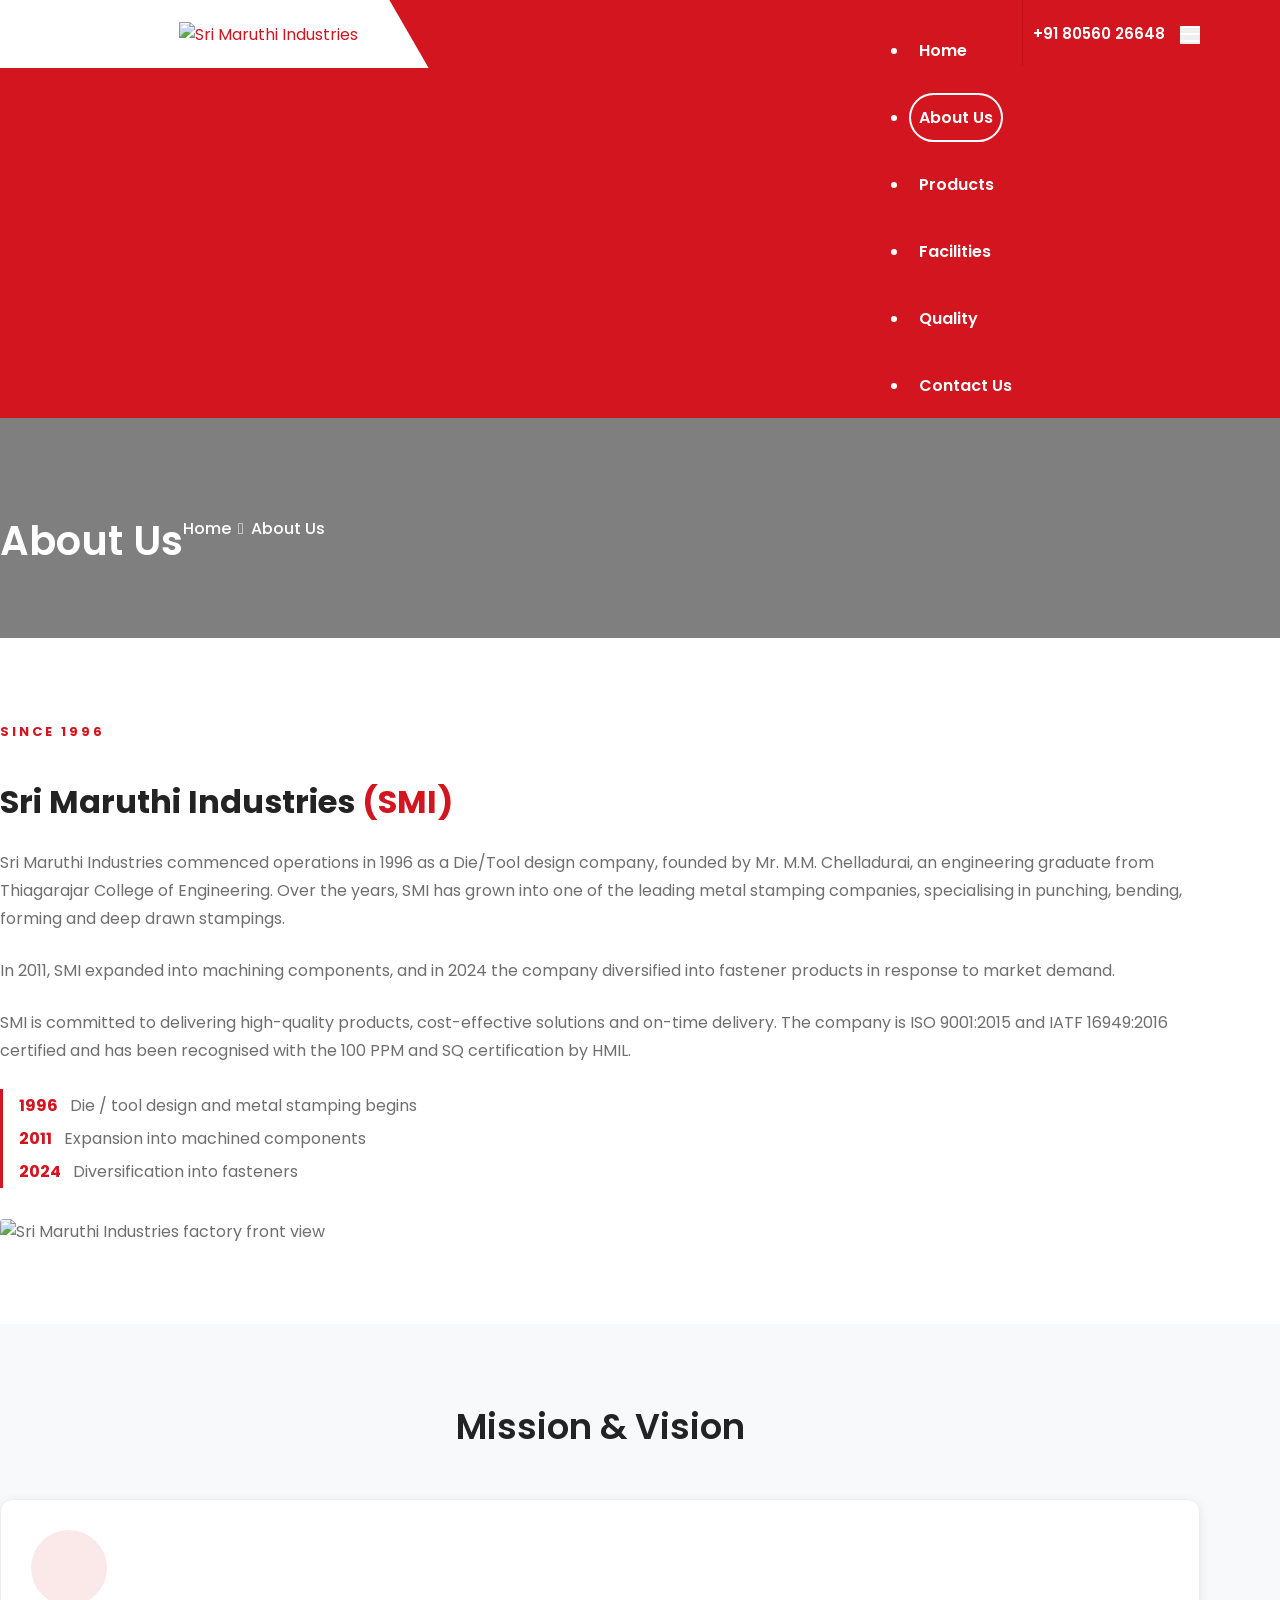
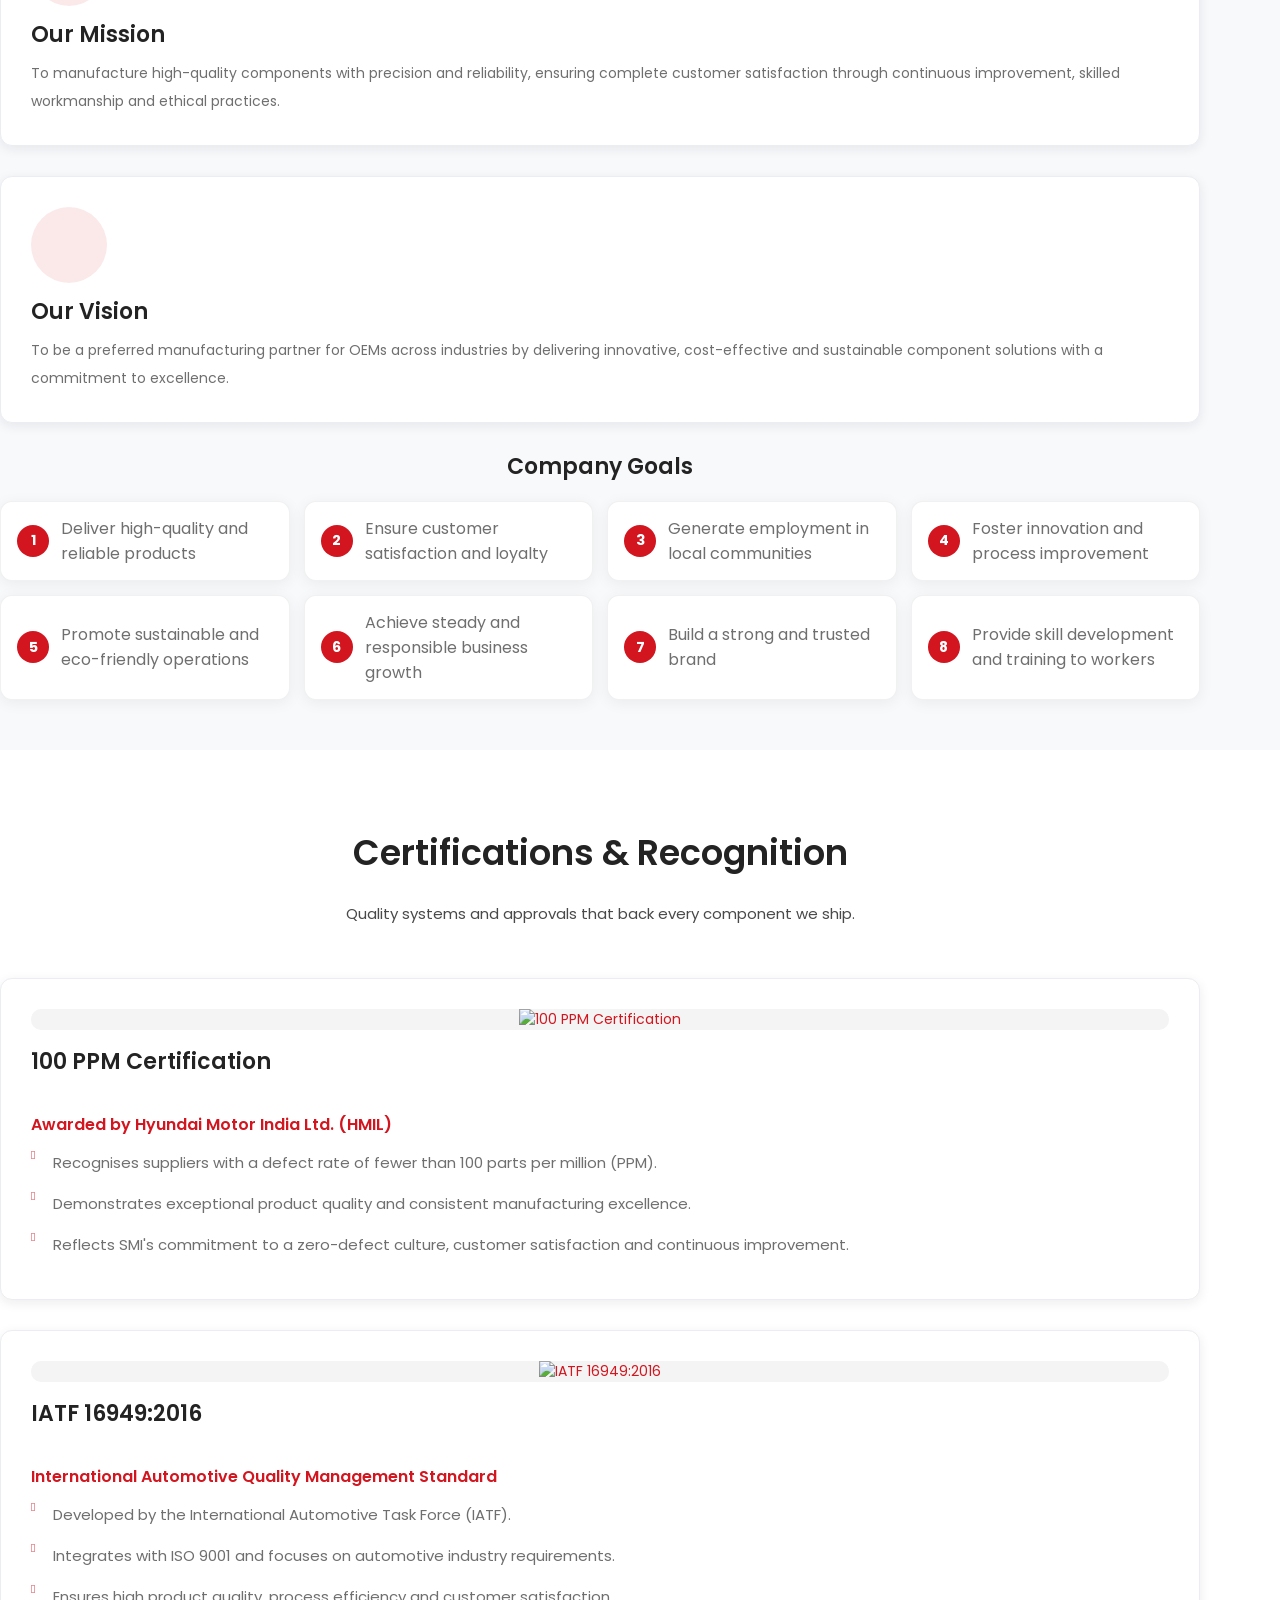
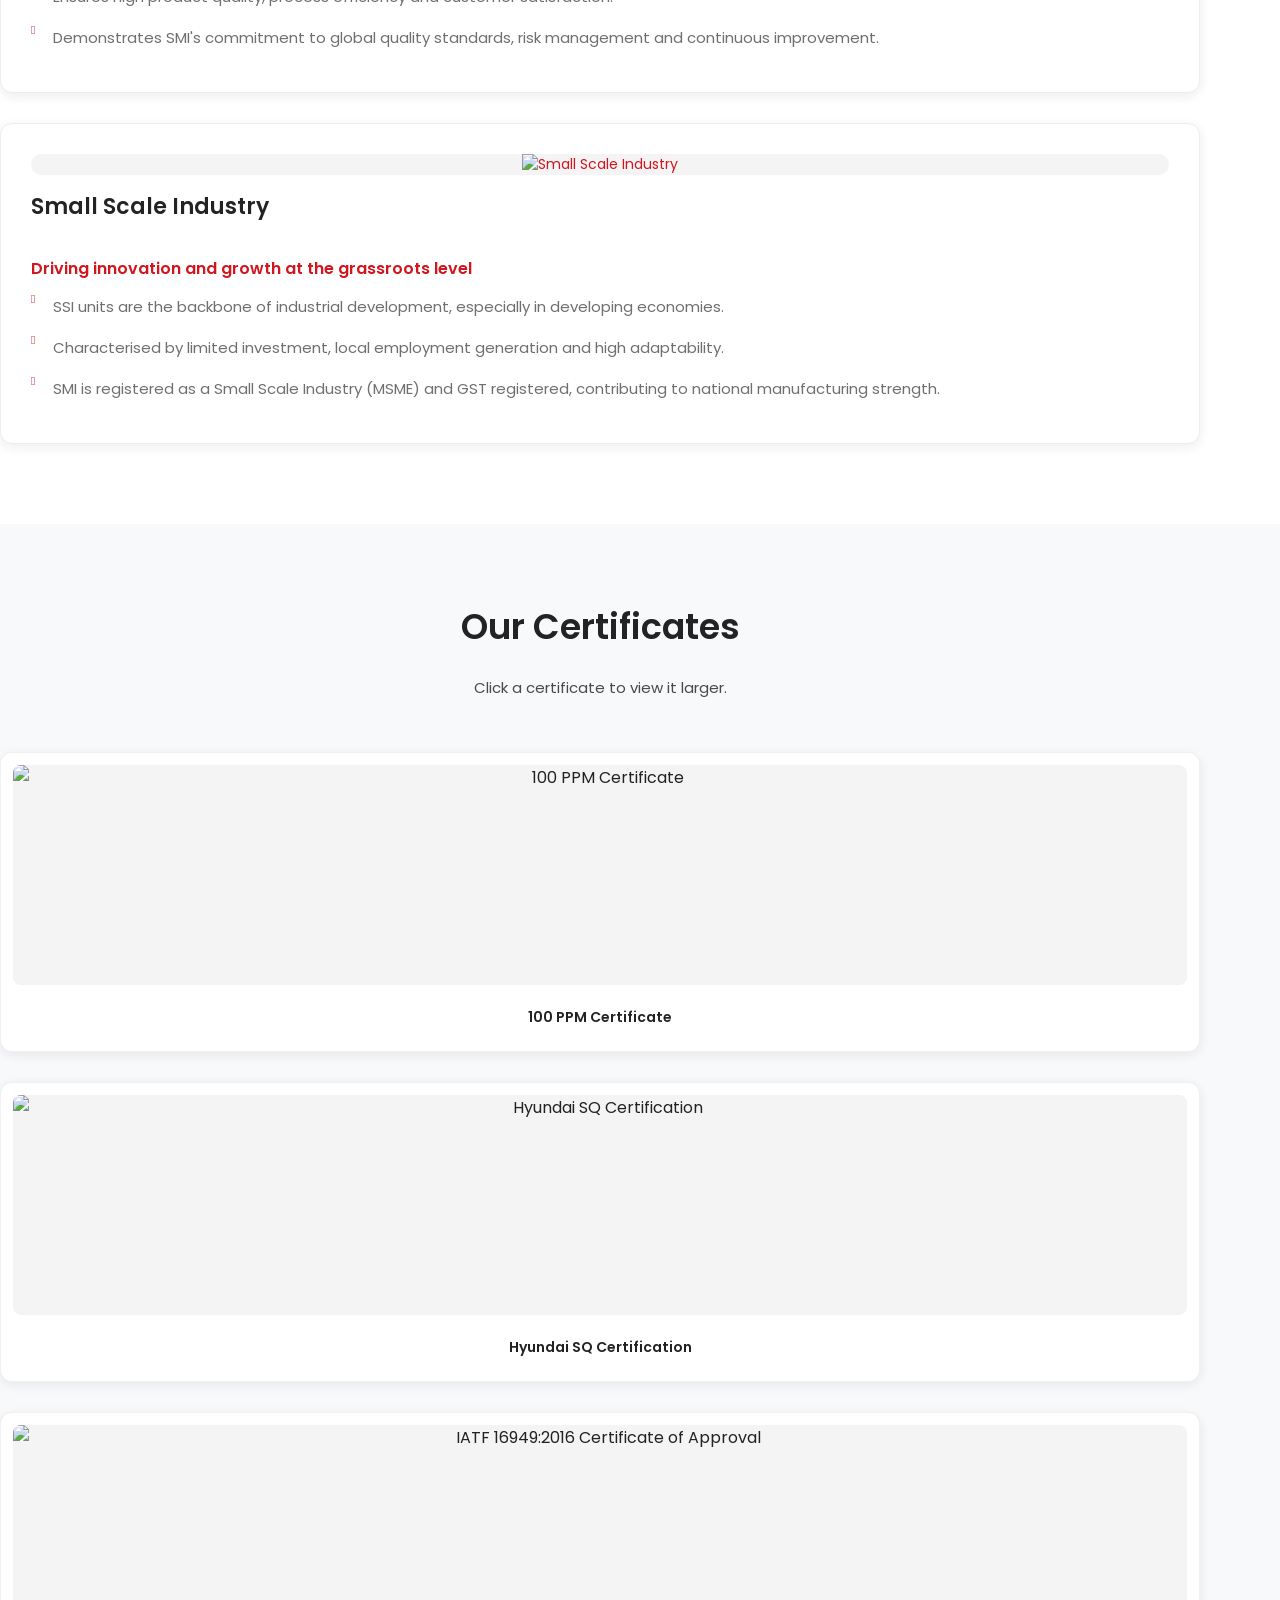
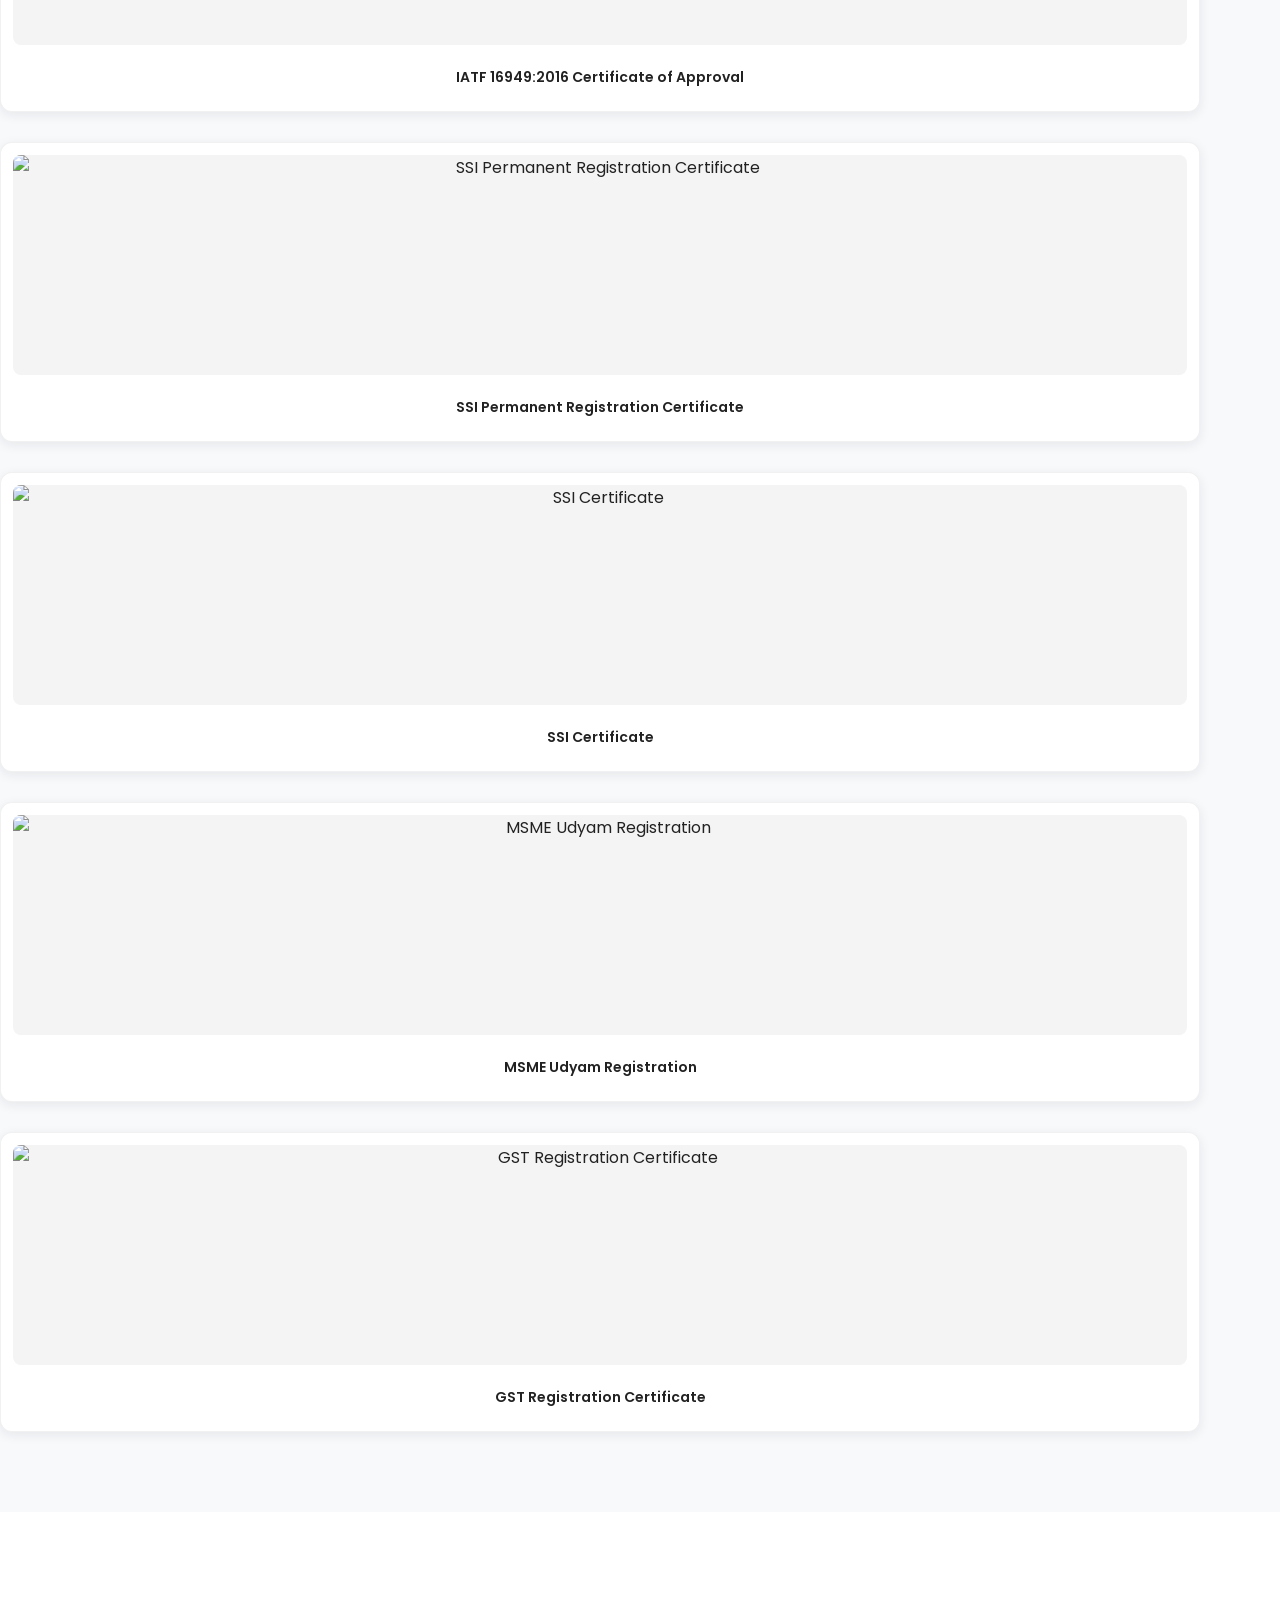
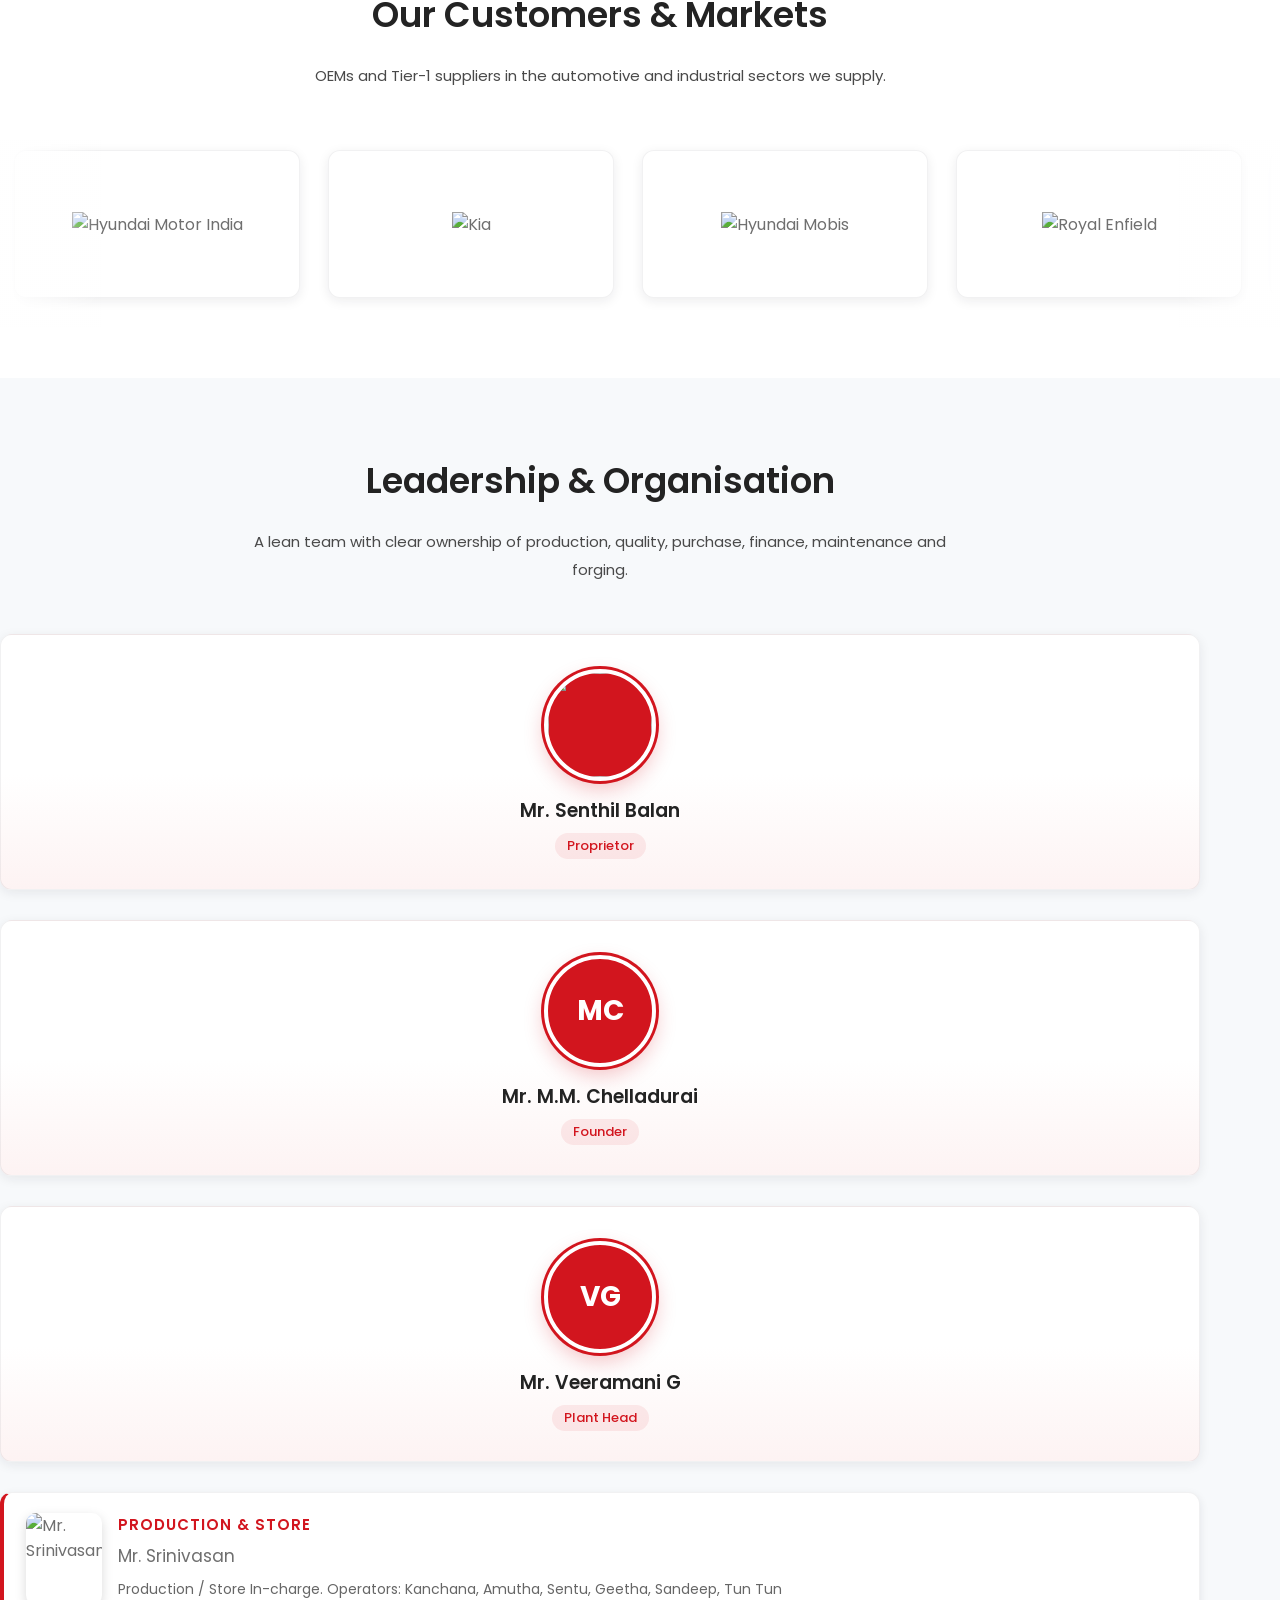
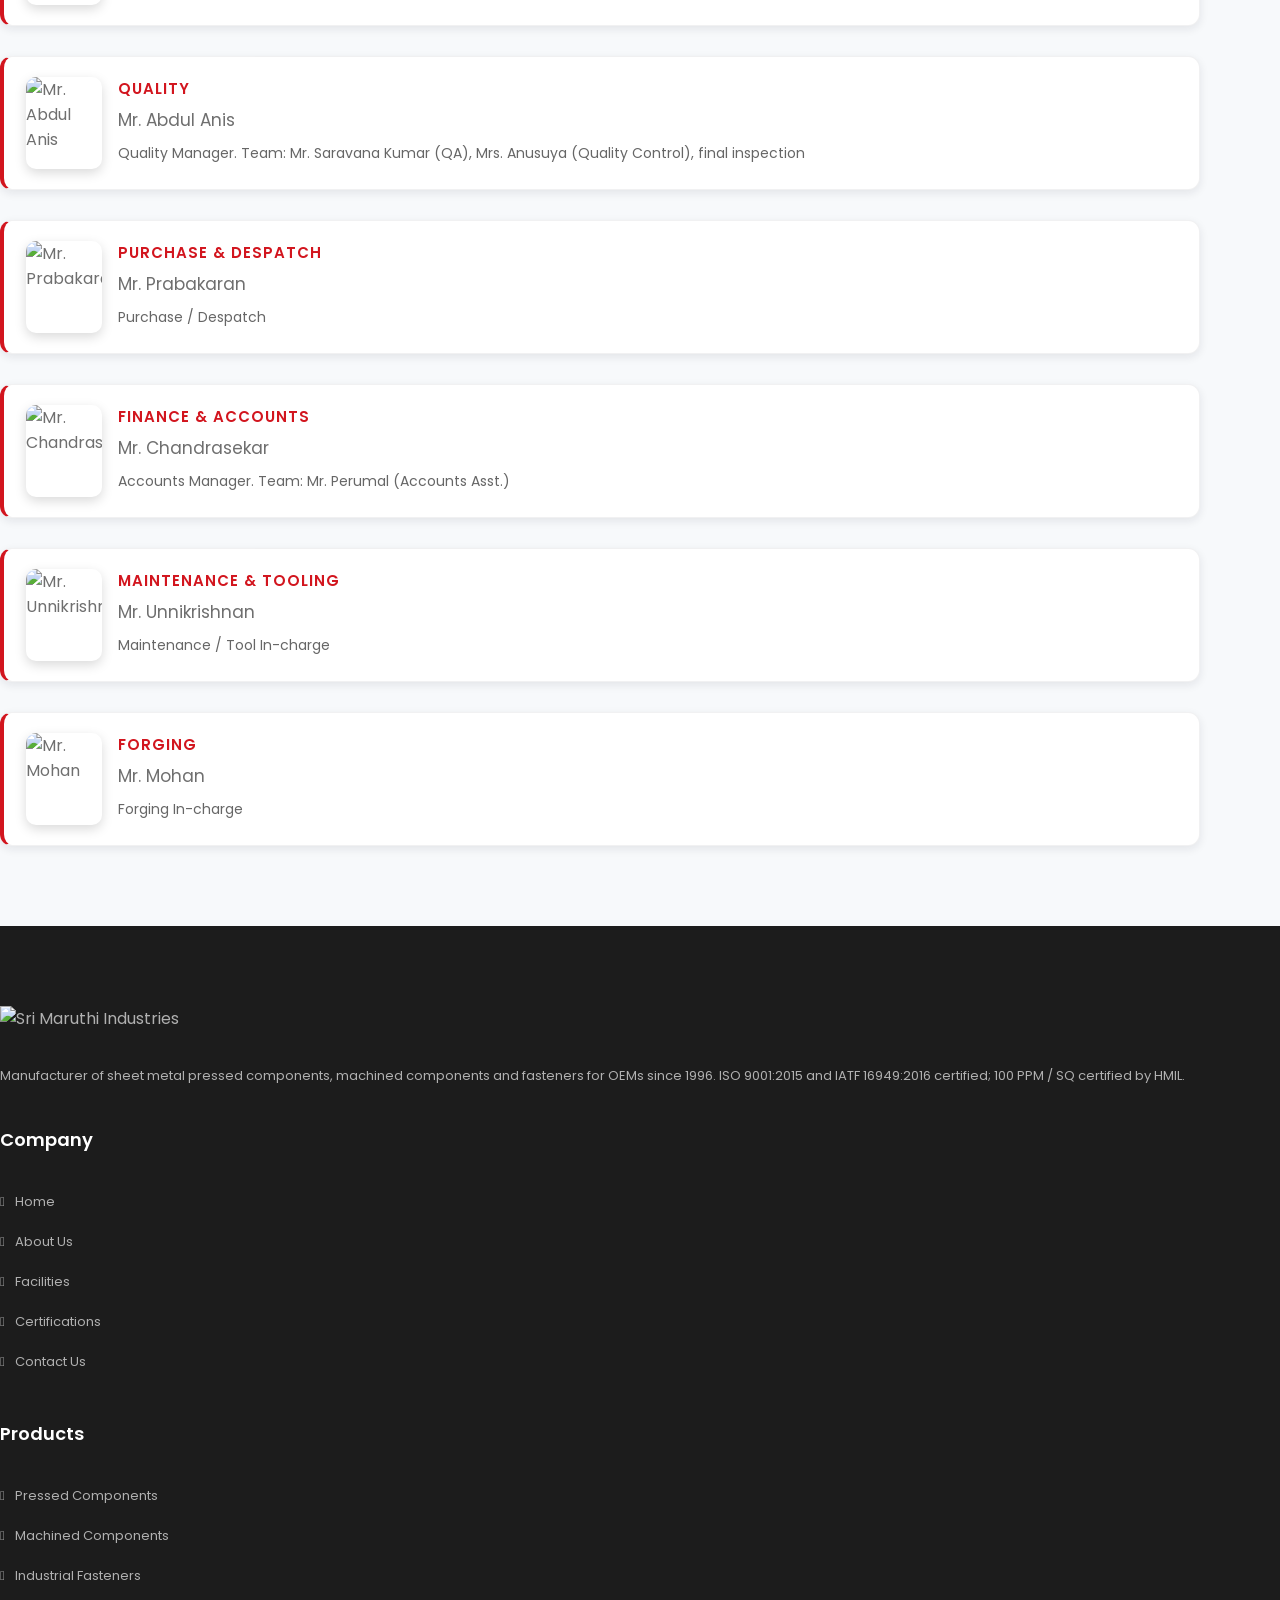
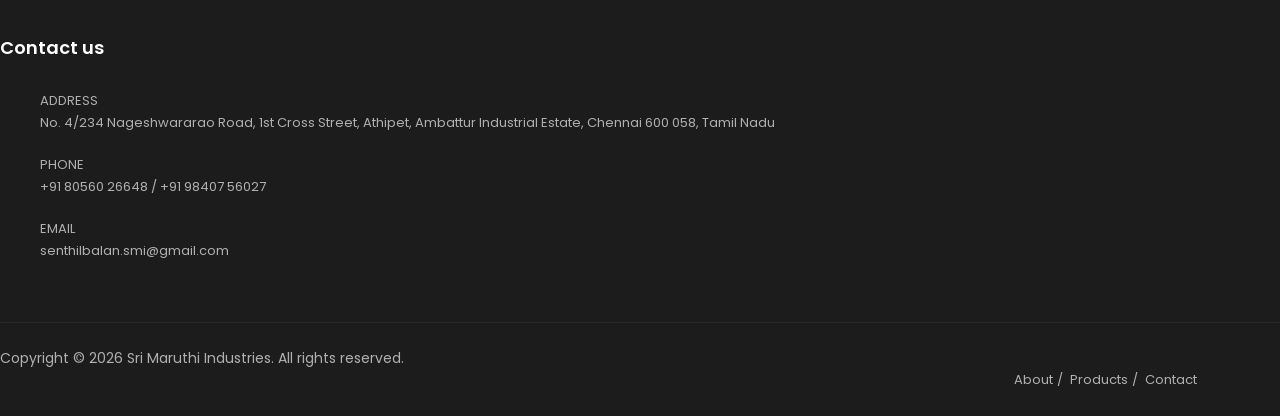
==== about.html @ 50837aea "Add files via upload" ====
<!DOCTYPE html><html lang="en"><head>
	<meta charset="utf-8">
	<meta http-equiv="X-UA-Compatible" content="IE=edge">
	<meta name="description" content="About Sri Maruthi Industries: OEM component manufacturer in Ambattur, Chennai since 1996. Mission, vision, certifications and team.">
	<meta property="og:title" content="About Us | Sri Maruthi Industries">
	<meta property="og:description" content="About Sri Maruthi Industries: OEM component manufacturer in Ambattur, Chennai since 1996. Mission, vision, certifications and team.">
	<meta name="format-detection" content="telephone=no">
	<link rel="icon" href="images/favicon.svg" type="image/svg+xml">
	<title>About Us | Sri Maruthi Industries</title>
	<meta name="viewport" content="width=device-width, initial-scale=1">
	<link rel="stylesheet" type="text/css" href="css/plugins.css">
	<link rel="stylesheet" type="text/css" href="css/style.css">
	<link class="skin" rel="stylesheet" type="text/css" href="css/skin/skin-2.css">
	<link rel="stylesheet" type="text/css" href="css/templete.css">
	<link rel="preconnect" href="https://fonts.googleapis.com">
	<link href="https://fonts.googleapis.com/css2?family=Poppins:wght@300;400;500;600;700&family=Roboto:wght@400;500;700&display=swap" rel="stylesheet">
	<link rel="stylesheet" type="text/css" href="css/smi.css">
	<link rel="stylesheet" type="text/css" href="css/smi-3d.css">
</head>
<body id="bg">
<div class="page-wraper">
<div id="loading-area"></div>
<script>(function(){function d(){var e=document.getElementById("loading-area");if(e&&e.parentNode)e.parentNode.removeChild(e)}document.addEventListener("DOMContentLoaded",d);setTimeout(d,2500)})();</script>
    <header class="site-header mo-left header navstyle2">
        <div class="sticky-header main-bar-wraper header-curve navbar-expand-lg">
            <div class="main-bar clearfix bg-primary">
                <div class="container clearfix">
                    <div class="logo-header mostion logo-dark">
						<a href="index.html"><img src="images/logo-smi-dark.svg" alt="Sri Maruthi Industries"></a>
					</div>
                    <button class="navbar-toggler collapsed navicon justify-content-end" type="button" data-bs-toggle="collapse" data-bs-target="#navbarNavDropdown" aria-controls="navbarNavDropdown" aria-expanded="false" aria-label="Toggle navigation">
						<span></span><span></span><span></span>
					</button>
                    <div class="extra-nav">
                        <div class="extra-cell">
                            <a href="tel:+918056026648" class="smi-call"><i class="la la-phone"></i> +91 80560 26648</a>
                        </div>
                    </div>
                    <div class="header-nav navbar-collapse collapse justify-content-end" id="navbarNavDropdown">
						<div class="logo-header d-md-block d-lg-none">
							<a href="index.html"><img src="images/logo-smi-dark.svg" alt="Sri Maruthi Industries"></a>
						</div>
                        <ul class="nav navbar-nav">
<li><a href="index.html">Home</a></li>
<li class="active"><a href="about.html">About Us</a></li>
<li><a href="products.html">Products<i class="fas fa-chevron-down"></i></a><ul class="sub-menu"><li><a href="products.html#pressed">Pressed Components</a></li><li><a href="products.html#machined">Machined Components</a></li><li><a href="products.html#fasteners">Industrial Fasteners</a></li></ul></li>
<li><a href="facilities.html">Facilities</a></li>
<li><a href="about.html#certifications">Quality</a></li>
<li><a href="contact.html">Contact Us</a></li>

						</ul>
						<div class="dlab-social-icon ind-social">
							<ul>
								<li><a class="site-button-link fa fa-phone" href="tel:+918056026648"></a></li>
								<li><a class="site-button-link fa fa-envelope" href="mailto:senthilbalan.smi@gmail.com"></a></li>
								<li><a class="site-button-link fa fa-map-marker-alt" href="contact.html#map"></a></li>
							</ul>
							<p>Sri Maruthi Industries</p>
						</div>
                    </div>
                </div>
            </div>
        </div>
    </header>
    <div class="page-content bg-white">
		<div class="dlab-bnr-inr overlay-black-middle text-center bg-pt" style="background-image:url(images/web/cnc-hall.jpg);">
            <div class="container">
                <div class="dlab-bnr-inr-entry align-m text-center">
                    <h1 class="text-white">About Us</h1>
					<div class="breadcrumb-row">
						<ul class="list-inline">
							<li><a href="index.html">Home</a></li>
							<li>About Us</li>
						</ul>
					</div>
                </div>
            </div>
        </div>
		<div class="content-block">
			<div class="section-full content-inner bg-white">
				<div class="container"><div class="row align-items-center">
					<div class="col-lg-6 m-b30">
						<span class="smi-eyebrow">SINCE 1996</span>
						<h2 class="title">Sri Maruthi Industries <span class="text-primary">(SMI)</span></h2>
						<p>Sri Maruthi Industries commenced operations in 1996 as a Die/Tool design company, founded by Mr. M.M. Chelladurai, an engineering graduate from Thiagarajar College of Engineering. Over the years, SMI has grown into one of the leading metal stamping companies, specialising in punching, bending, forming and deep drawn stampings.</p>
						<p>In 2011, SMI expanded into machining components, and in 2024 the company diversified into fastener products in response to market demand.</p>
						<p>SMI is committed to delivering high-quality products, cost-effective solutions and on-time delivery. The company is ISO 9001:2015 and IATF 16949:2016 certified and has been recognised with the 100 PPM and SQ certification by HMIL.</p>
						<ul class="smi-timeline">
							<li><b>1996</b> Die / tool design and metal stamping begins</li>
							<li><b>2011</b> Expansion into machined components</li>
							<li><b>2024</b> Diversification into fasteners</li>
						</ul>
					</div>
					<div class="col-lg-6 m-b30"><img loading="lazy" decoding="async" src="images/smi/factory-front.jpg" class="radius-sm story-img" alt="Sri Maruthi Industries factory front view"></div>
				</div></div>
			</div>
			<div class="section-full content-inner bg-gray">
				<div class="container">
					<div class="section-head text-black text-center"><h2 class="title">Mission &amp; Vision</h2></div>
					<div class="row">
						<div class="col-lg-6 m-b30"><div class="icon-bx-wraper bx-style-1 p-a30 radius-sm smi-card h-100"><div class="icon-bx-sm text-primary m-b15"><i class="flaticon-idea"></i></div><h4 class="dlab-tilte">Our Mission</h4><p>To manufacture high-quality components with precision and reliability, ensuring complete customer satisfaction through continuous improvement, skilled workmanship and ethical practices.</p></div></div>
						<div class="col-lg-6 m-b30"><div class="icon-bx-wraper bx-style-1 p-a30 radius-sm smi-card h-100"><div class="icon-bx-sm text-primary m-b15"><i class="flaticon-planet-earth"></i></div><h4 class="dlab-tilte">Our Vision</h4><p>To be a preferred manufacturing partner for OEMs across industries by delivering innovative, cost-effective and sustainable component solutions with a commitment to excellence.</p></div></div>
					</div>
					<h4 class="m-t20 m-b20 text-center">Company Goals</h4>
					<ul class="smi-goals"><li class="smi-goal"><span>1</span>Deliver high-quality and reliable products</li><li class="smi-goal"><span>2</span>Ensure customer satisfaction and loyalty</li><li class="smi-goal"><span>3</span>Generate employment in local communities</li><li class="smi-goal"><span>4</span>Foster innovation and process improvement</li><li class="smi-goal"><span>5</span>Promote sustainable and eco-friendly operations</li><li class="smi-goal"><span>6</span>Achieve steady and responsible business growth</li><li class="smi-goal"><span>7</span>Build a strong and trusted brand</li><li class="smi-goal"><span>8</span>Provide skill development and training to workers</li></ul>
				</div>
			</div>
			<div class="section-full content-inner bg-white" id="certifications">
				<div class="container">
					<div class="section-head text-black text-center"><h2 class="title">Certifications &amp; Recognition</h2><p>Quality systems and approvals that back every component we ship.</p></div>
					<div class="row"><div class="col-lg-4 col-md-6 m-b30"><div class="icon-bx-wraper bx-style-1 p-a30 radius-sm smi-card h-100"><a href="images/certs/100-ppm.jpg" class="smi-cert-pop smi-cert-top" title="100 PPM Certification"><img loading="lazy" decoding="async" src="images/certs/100-ppm.jpg" alt="100 PPM Certification"></a><div class="icon-content"><h4 class="dlab-tilte">100 PPM Certification</h4><h6 class="text-primary">Awarded by Hyundai Motor India Ltd. (HMIL)</h6><ul class="list-check primary smi-list"><li>Recognises suppliers with a defect rate of fewer than 100 parts per million (PPM).</li><li>Demonstrates exceptional product quality and consistent manufacturing excellence.</li><li>Reflects SMI's commitment to a zero-defect culture, customer satisfaction and continuous improvement.</li></ul></div></div></div><div class="col-lg-4 col-md-6 m-b30"><div class="icon-bx-wraper bx-style-1 p-a30 radius-sm smi-card h-100"><a href="images/certs/iatf-16949.jpg" class="smi-cert-pop smi-cert-top" title="IATF 16949:2016"><img loading="lazy" decoding="async" src="images/certs/iatf-16949.jpg" alt="IATF 16949:2016"></a><div class="icon-content"><h4 class="dlab-tilte">IATF 16949:2016</h4><h6 class="text-primary">International Automotive Quality Management Standard</h6><ul class="list-check primary smi-list"><li>Developed by the International Automotive Task Force (IATF).</li><li>Integrates with ISO 9001 and focuses on automotive industry requirements.</li><li>Ensures high product quality, process efficiency and customer satisfaction.</li><li>Demonstrates SMI's commitment to global quality standards, risk management and continuous improvement.</li></ul></div></div></div><div class="col-lg-4 col-md-6 m-b30"><div class="icon-bx-wraper bx-style-1 p-a30 radius-sm smi-card h-100"><a href="images/certs/ssi-registration.jpg" class="smi-cert-pop smi-cert-top" title="Small Scale Industry"><img loading="lazy" decoding="async" src="images/certs/ssi-registration.jpg" alt="Small Scale Industry"></a><div class="icon-content"><h4 class="dlab-tilte">Small Scale Industry</h4><h6 class="text-primary">Driving innovation and growth at the grassroots level</h6><ul class="list-check primary smi-list"><li>SSI units are the backbone of industrial development, especially in developing economies.</li><li>Characterised by limited investment, local employment generation and high adaptability.</li><li>SMI is registered as a Small Scale Industry (MSME) and GST registered, contributing to national manufacturing strength.</li></ul></div></div></div></div>
				</div>
			</div>
			<div class="section-full content-inner bg-gray"><div class="container"><div class="section-head text-black text-center"><h2 class="title">Our Certificates</h2><p>Click a certificate to view it larger.</p></div><div class="row smi-cert-gallery"><div class="col-lg-3 col-md-4 col-6 m-b30"><a href="images/certs/100-ppm.jpg" class="smi-cert" title="100 PPM Certificate"><img src="images/certs/100-ppm.jpg" alt="100 PPM Certificate" loading="lazy"><span>100 PPM Certificate</span></a></div><div class="col-lg-3 col-md-4 col-6 m-b30"><a href="images/certs/hyundai-sq.jpg" class="smi-cert" title="Hyundai SQ Certification"><img src="images/certs/hyundai-sq.jpg" alt="Hyundai SQ Certification" loading="lazy"><span>Hyundai SQ Certification</span></a></div><div class="col-lg-3 col-md-4 col-6 m-b30"><a href="images/certs/iatf-16949.jpg" class="smi-cert" title="IATF 16949:2016 Certificate of Approval"><img src="images/certs/iatf-16949.jpg" alt="IATF 16949:2016 Certificate of Approval" loading="lazy"><span>IATF 16949:2016 Certificate of Approval</span></a></div><div class="col-lg-3 col-md-4 col-6 m-b30"><a href="images/certs/ssi-registration.jpg" class="smi-cert" title="SSI Permanent Registration Certificate"><img src="images/certs/ssi-registration.jpg" alt="SSI Permanent Registration Certificate" loading="lazy"><span>SSI Permanent Registration Certificate</span></a></div><div class="col-lg-3 col-md-4 col-6 m-b30"><a href="images/certs/ssi-certificate.jpg" class="smi-cert" title="SSI Certificate"><img src="images/certs/ssi-certificate.jpg" alt="SSI Certificate" loading="lazy"><span>SSI Certificate</span></a></div><div class="col-lg-3 col-md-4 col-6 m-b30"><a href="images/certs/msme-udyam.jpg" class="smi-cert" title="MSME Udyam Registration"><img src="images/certs/msme-udyam.jpg" alt="MSME Udyam Registration" loading="lazy"><span>MSME Udyam Registration</span></a></div><div class="col-lg-3 col-md-4 col-6 m-b30"><a href="images/certs/gst.jpg" class="smi-cert" title="GST Registration Certificate"><img src="images/certs/gst.jpg" alt="GST Registration Certificate" loading="lazy"><span>GST Registration Certificate</span></a></div></div></div></div>
<div class="section-full content-inner bg-white"><div class="container"><div class="section-head text-black text-center"><h2 class="title">Our Customers &amp; Markets</h2><p>OEMs and Tier-1 suppliers in the automotive and industrial sectors we supply.</p></div></div><div class="smi-marquee"><div class="smi-track"><div class="smi-logo"><img src="images/logos/hyundai.svg" alt="Hyundai Motor India" loading="lazy"></div><div class="smi-logo"><img src="images/logos/kia.svg" alt="Kia" loading="lazy"></div><div class="smi-logo"><img src="images/logos/mobis.svg" alt="Hyundai Mobis" loading="lazy"></div><div class="smi-logo"><img src="images/logos/royal-enfield.svg" alt="Royal Enfield" loading="lazy"></div><div class="smi-logo"><img src="images/logos/stellantis.svg" alt="Stellantis" loading="lazy"></div><div class="smi-logo"><img src="images/logos/welspun.svg" alt="Welspun" loading="lazy"></div><div class="smi-logo"><img src="images/logos/tafe.png" alt="TAFE" loading="lazy"></div><div class="smi-logo"><img src="images/logos/tvs.svg" alt="TVS" loading="lazy"></div><div class="smi-logo"><img src="images/logos/motherson.svg" alt="Motherson" loading="lazy"></div><div class="smi-logo"><img src="images/logos/seoyon.png" alt="Seoyon E-Hwa" loading="lazy"></div><div class="smi-logo"><img src="images/logos/seco-komos.svg" alt="Seco Komos" loading="lazy"></div><div class="smi-logo"><img src="images/logos/donga.png" alt="Donga Automotive India" loading="lazy"></div><div class="smi-logo"><img src="images/logos/sekisui-dljm.png" alt="Sekisui DLJM" loading="lazy"></div><div class="smi-logo"><img src="images/logos/ps-automotive.png" alt="PS Automotive" loading="lazy"></div><div class="smi-logo"><img src="images/logos/national-plastics.png" alt="National Plastics" loading="lazy"></div><div class="smi-logo"><img src="images/logos/aditya-birla.jpg" alt="Aditya Birla Group" loading="lazy"></div><div class="smi-logo"><img src="images/logos/hyundai.svg" alt="Hyundai Motor India" loading="lazy"></div><div class="smi-logo"><img src="images/logos/kia.svg" alt="Kia" loading="lazy"></div><div class="smi-logo"><img src="images/logos/mobis.svg" alt="Hyundai Mobis" loading="lazy"></div><div class="smi-logo"><img src="images/logos/royal-enfield.svg" alt="Royal Enfield" loading="lazy"></div><div class="smi-logo"><img src="images/logos/stellantis.svg" alt="Stellantis" loading="lazy"></div><div class="smi-logo"><img src="images/logos/welspun.svg" alt="Welspun" loading="lazy"></div><div class="smi-logo"><img src="images/logos/tafe.png" alt="TAFE" loading="lazy"></div><div class="smi-logo"><img src="images/logos/tvs.svg" alt="TVS" loading="lazy"></div><div class="smi-logo"><img src="images/logos/motherson.svg" alt="Motherson" loading="lazy"></div><div class="smi-logo"><img src="images/logos/seoyon.png" alt="Seoyon E-Hwa" loading="lazy"></div><div class="smi-logo"><img src="images/logos/seco-komos.svg" alt="Seco Komos" loading="lazy"></div><div class="smi-logo"><img src="images/logos/donga.png" alt="Donga Automotive India" loading="lazy"></div><div class="smi-logo"><img src="images/logos/sekisui-dljm.png" alt="Sekisui DLJM" loading="lazy"></div><div class="smi-logo"><img src="images/logos/ps-automotive.png" alt="PS Automotive" loading="lazy"></div><div class="smi-logo"><img src="images/logos/national-plastics.png" alt="National Plastics" loading="lazy"></div><div class="smi-logo"><img src="images/logos/aditya-birla.jpg" alt="Aditya Birla Group" loading="lazy"></div></div></div></div><div class="section-full content-inner bg-gray">
				<div class="container">
					<div class="section-head text-black text-center"><h2 class="title">Leadership &amp; Organisation</h2><p>A lean team with clear ownership of production, quality, purchase, finance, maintenance and forging.</p></div>
					<div class="row">
						<div class="col-lg-4 col-md-6 m-b30"><div class="smi-person"><div class="avatar"><img loading="lazy" decoding="async" src="images/people/q004.jpg" alt=""></div><h4>Mr. Senthil Balan</h4><span>Proprietor</span></div></div>
						<div class="col-lg-4 col-md-6 m-b30"><div class="smi-person"><div class="avatar">MC</div><h4>Mr. M.M. Chelladurai</h4><span>Founder</span></div></div>
						<div class="col-lg-4 col-md-12 m-b30"><div class="smi-person"><div class="avatar">VG</div><h4>Mr. Veeramani G</h4><span>Plant Head</span></div></div>
					</div>
					<div class="row m-t20"><div class="col-lg-4 col-md-6 m-b30"><div class="smi-dept"><img loading="lazy" decoding="async" src="images/people/q008.jpg" alt="Mr. Srinivasan"><div><h5>Production &amp; Store</h5><strong>Mr. Srinivasan</strong><p>Production / Store In-charge. Operators: Kanchana, Amutha, Sentu, Geetha, Sandeep, Tun Tun</p></div></div></div><div class="col-lg-4 col-md-6 m-b30"><div class="smi-dept"><img loading="lazy" decoding="async" src="images/people/q005.jpg" alt="Mr. Abdul Anis"><div><h5>Quality</h5><strong>Mr. Abdul Anis</strong><p>Quality Manager. Team: Mr. Saravana Kumar (QA), Mrs. Anusuya (Quality Control), final inspection</p></div></div></div><div class="col-lg-4 col-md-6 m-b30"><div class="smi-dept"><img loading="lazy" decoding="async" src="images/people/q007.jpg" alt="Mr. Prabakaran"><div><h5>Purchase &amp; Despatch</h5><strong>Mr. Prabakaran</strong><p>Purchase / Despatch</p></div></div></div><div class="col-lg-4 col-md-6 m-b30"><div class="smi-dept"><img loading="lazy" decoding="async" src="images/people/q006.jpg" alt="Mr. Chandrasekar"><div><h5>Finance &amp; Accounts</h5><strong>Mr. Chandrasekar</strong><p>Accounts Manager. Team: Mr. Perumal (Accounts Asst.)</p></div></div></div><div class="col-lg-4 col-md-6 m-b30"><div class="smi-dept"><img loading="lazy" decoding="async" src="images/people/q009.jpg" alt="Mr. Unnikrishnan"><div><h5>Maintenance &amp; Tooling</h5><strong>Mr. Unnikrishnan</strong><p>Maintenance / Tool In-charge</p></div></div></div><div class="col-lg-4 col-md-6 m-b30"><div class="smi-dept"><img loading="lazy" decoding="async" src="images/people/q010.jpg" alt="Mr. Mohan"><div><h5>Forging</h5><strong>Mr. Mohan</strong><p>Forging In-charge</p></div></div></div></div>
				</div>
			</div>
		</div>
    </div>
    <footer class="site-footer">
        <div class="footer-top">
            <div class="container">
                <div class="row">
					<div class="col-md-4 col-lg-4 footer-col-4">
						<div class="widget">
							<img src="images/logo-smi.svg" alt="Sri Maruthi Industries" class="m-b20 smi-foot-logo">
							<p>Manufacturer of sheet metal pressed components, machined components and fasteners for OEMs since 1996. ISO 9001:2015 and IATF 16949:2016 certified; 100 PPM / SQ certified by HMIL.</p>
						</div>
					</div>
					<div class="col-md-4 col-6 col-lg-2 footer-col-4">
                        <div class="widget widget_services border-0">
                            <h5 class="footer-title text-white">Company</h5>
                            <ul>
								<li><a href="index.html">Home</a></li>
								<li><a href="about.html">About Us</a></li>
                                <li><a href="facilities.html">Facilities</a></li>
                                <li><a href="about.html#certifications">Certifications</a></li>
                                <li><a href="contact.html">Contact Us</a></li>
                            </ul>
                        </div>
                    </div>
					<div class="col-md-4 col-6 col-lg-2 footer-col-4">
                        <div class="widget widget_services border-0">
                            <h5 class="footer-title text-white">Products</h5>
                            <ul>
								<li><a href="products.html#pressed">Pressed Components</a></li>
                                <li><a href="products.html#machined">Machined Components</a></li>
                                <li><a href="products.html#fasteners">Industrial Fasteners</a></li>
                            </ul>
                        </div>
                    </div>
					<div class="col-md-12 col-lg-4 footer-col-4">
                        <div class="widget widget_getintuch">
                            <h5 class="footer-title text-white">Contact us</h5>
                            <ul>
                                <li><i class="ti-location-pin"></i><strong>address</strong> No. 4/234 Nageshwararao Road, 1st Cross Street, Athipet, Ambattur Industrial Estate, Chennai 600 058, Tamil Nadu</li>
                                <li><i class="ti-mobile"></i><strong>phone</strong><a href="tel:+918056026648">+91 80560 26648</a> / <a href="tel:+919840756027">+91 98407 56027</a></li>
								<li><i class="ti-email"></i><strong>email</strong><a href="mailto:senthilbalan.smi@gmail.com">senthilbalan.smi@gmail.com</a></li>
                            </ul>
                        </div>
                    </div>
                </div>
            </div>
        </div>
        <div class="footer-bottom">
            <div class="container">
                <div class="row">
                    <div class="col-md-6 col-sm-6 text-left "> <span>Copyright &copy; <span class="current-year">2026</span> Sri Maruthi Industries. All rights reserved.</span> </div>
                    <div class="col-md-6 col-sm-6 text-right ">
						<div class="widget-link ">
							<ul>
								<li><a href="about.html"> About</a></li>
								<li><a href="products.html"> Products</a></li>
								<li><a href="contact.html"> Contact</a></li>
							</ul>
						</div>
					</div>
                </div>
            </div>
        </div>
    </footer>
    <button class="scroltop style1 white icon-up" type="button"><i class="fas fa-arrow-up"></i></button>
</div>
<script src="js/jquery.min.js"></script>
<script src="plugins/wow/wow.js"></script>
<script src="plugins/bootstrap/js/bootstrap.bundle.min.js"></script>
<script src="plugins/bootstrap-touchspin/jquery.bootstrap-touchspin.js"></script>
<script src="plugins/magnific-popup/magnific-popup.js"></script>
<script src="plugins/counter/waypoints-min.js"></script>
<script src="plugins/counter/counterup.min.js"></script>
<script src="plugins/owl-carousel/owl.carousel.js"></script>
<script src="js/custom.js"></script>
<script src="js/dz.carousel.min.js"></script>
<script src="js/smi-3d.js"></script>
<script>
$(function () { $('.smi-cert-gallery').magnificPopup({ delegate: 'a', type: 'image', gallery: { enabled: true }, image: { titleSrc: 'title' } });
	$('.smi-cert-pop').magnificPopup({ type: 'image', image: { titleSrc: 'title' } }); });
</script>

</body></html>
---- css/style.css ----
/*
======================================
  * CSS TABLE CONTENT *  
======================================

1. GENERAL

2. HEADINGS

3. TEXT & PARAGRAPH

4. LISTS

5. BOX SPACING (inner & outer)
	>padding
	>marging
	
6. BOX MAX-WIDTH CSS

7. POSITIONS ( absolute & relative & statice & z-index )

8. COLOR (text & background)
	>text color
	>background color

9. IMAGES OVERLAY EFFECTS (overly animation on images)

10. IMAGES EFFECTS (image animation in images)
	 >image-opacity
	 >image-zoom
	 >image-zoom-slow
	 >image-shrink
	 >image-side-pan
	 >image-vertical-pan
	 >image-fade-in
	 >image-fade-out 
	 >image-rotate
	 >image-sepia
	 >image-blurr
	 >image-blurr-invert
	 >image off color
	 >image on color
 

11. CONTENT SHOW ON IMAGE BOX
 
12. FORM ELEMENTS

13. WP DEFAULT

14. HEADER (top part of page)

15. PAGE TOP BAR (left & right content)

16. LOGO ( company identify  symbol )

17. MAIN BAR ( place logo & main-navigation )

18. NAVIGATIONS
	>mena-menu
	>mobile-menu
	>footer-menu
	
19. BANNER

20. SLIDER
	>rs slider
	>owl slider
	
21. BLOG
	
22. WIDGETS

23. CUSTOMIZE CSS
	>set-radius
	>transition
	>float-clearfix
	
24. SORTCODES 
	>Buttons
	>Title separators		
	>Deviders	
	>Lists & bullets	
	>Tabs
	>Accordians		
	>Carousels	
	>Testimonials	
	>Pricing table
	>Alert box	
	>Modal pop
	>Social icons
	>Breadcrumb
	>Tables
	>Image effects

25. PAGINATION

26. FOOTER

27. PAGE-CONTENT

28. INNER-CONTENT

29. SIDE-NAV

30. CONTACT

31. SHOPPING

======================================
  * END TABLE CONTENT *  
======================================
*/
/*--------------------------------------------------------------
1. GENERAL
---------------------------------------------------------------*/
/* ===== selection ===== */
::-moz-selection { /* Code for Firefox */
  background: var(--color-primary)!important;
}
::selection {
  background: var(--color-primary)!important;
}
body, html {
     -moz-osx-font-smoothing: grayscale;
}
body {
    background-color: #fff;
    font-family: 'Poppins', sans-serif;
    font-size: 16px;
    font-weight: 400;
    color:#6f6f6f;
    padding: 0;
    margin: 0;
    overflow-x: hidden;
	-webkit-font-smoothing: antialiased;
    font-smoothing: antialiased;
}
a {
    color: var(--color-primary);
    outline: 0 none;
    text-decoration: none;
}
a:hover,
a:focus {
    text-decoration: none;
    outline: 0 none;
}
a:active,
a:hover {
    color: #333333;
}
p a {
    color: #333333;
}
img {
    border-style: none;
    height: auto;
    max-width: 100%;
    vertical-align: middle;
}
hr {
    clear: both;
}
button, 
select{
	outline: none;
}

.text-secondry {
	color: var(--text-sec);
}
.bg-primary{
	background-color:var(--color-primary)!important;
}
.text-primary{
	color:var(--color-primary)!important;
}
a.text-primary:hover {
	color: var(--color-hover) !important;
}

section,
article,
aside,
details,
figcaption,
figure,
footer,
header,
hgroup,
main,
menu,
nav,
summary {
    display: block;
}
address {
    font-style: italic;
}
table {
    background-color: transparent;
    width: 100%;
}
table thead th {
    color: #333;
}
table td {
    padding: 15px 10px;
	border-top: 1px solid #dee2e6;
	border-bottom: 1px solid #dee2e6;
}
table tr:last-child td{
	border-bottom:0;
}
p,
address,
pre,
hr,
ul,
ol,
dl,
dd,
table {
    margin-bottom: 24px;
}
 ::selection {
     color: #000;
     background:#dbdbdb;
}
 ::-moz-selection {
     color:#000;
     background:#dbdbdb;
}
.overflow-hide {
    overflow: hidden;
}
.overflow-auto {
    overflow: auto;
}
.clear {
    clear: both;
}
.pull-none {
    float: none;
}
::-moz-selection {
    background: #3396d1;
    color: #fff;
}
::selection {
    background: #3396d1;
    color: #fff;
}
.op{
	font-family: 'Open Sans', sans-serif;
}
.dis-block{
	display:block;
	width: 100%;
}
/*---------------------------------------------------------------
2. HEADINGS
---------------------------------------------------------------*/

h1,
h2,
h3,
h4,
h5,
h6 {
    color: #232323;
    font-family: "Poppins",sans-serif;
}
h1 a,
h2 a,
h3 a,
h4 a,
h5 a,
h6 a {
    color: #232323;
}
h1 a:hover,
h2 a:hover,
h3 a:hover,
h4 a:hover,
h5 a:hover,
h6 a:hover{
	color:var(--color-primary);
}
a.bg-primary:focus,
a.bg-primary:hover{
	color:var(--color-hover);
}
h1 {
    font-size: 36px;
    line-height: 45px;
    margin-bottom: 25px;
}
h2 {
    font-size: 32px;
    line-height: 45px;
    margin-bottom: 25px;
}
h3 {
    font-size: 28px;
    line-height: 35px;
    margin-bottom: 20px;
}
h4 {
    font-size: 22px;
    line-height: 28px;
    margin-bottom: 15px;
}
h5 {
    font-size: 18px;
    line-height: 24px;
    margin-bottom: 10px;
}
h6 {
    font-size: 16px;
    line-height: 22px;
    margin-bottom: 10px;
}
/*---------------------------------------------------------------
3. TEXT & PARAGRAPH
---------------------------------------------------------------*/



p {
    line-height: 28px;
    margin-bottom: 24px;
}
strong {
    font-weight: 400;
}
.bg-primary,
.bg-primary a:hover{ 
	color:#fff; 
}
/*text align*/

.text-left {
    text-align: left;
}
.text-center {
    text-align: center;
}
.text-right {
    text-align: right;
}
.text-justify {
    text-align: justify
}
/*text vertical align*/

.v-align-t {
    vertical-align: top;
}
.v-align-m {
    vertical-align: middle;
}
.v-align-b {
    vertical-align: bottom;
}
/*text no line brack*/

.text-nowrap {
    white-space: nowrap
}
/*text transform*/

.text-lowercase {
    text-transform: lowercase
}
.text-uppercase {
    text-transform: uppercase
}
.text-capitalize {
    text-transform: capitalize
}
/*text size*/
.font-10 {
    font-size: 10px;
}
.font-12 {
    font-size: 12px;
}
.font-13 {
    font-size: 13px;
}
.font-14 {
    font-size: 14px;
}
.font-16 {
    font-size: 16px;
}
.font-18 {
    font-size: 18px;
}
.font-20 {
    font-size: 20px;
}
.font-22 {
    font-size: 22px;
}
.font-24 {
    font-size: 24px;
}
.font-26 {
    font-size: 26px;
}
.font-30 {
    font-size: 30px;
    line-height: 40px;
}
.font-35 {
    font-size: 35px;
	line-height:45px;
}
.font-40 {
    font-size: 40px;
	line-height:50px;
}
.font-45 {
    font-size: 45px;
	line-height:55px;
}
.font-50 {
    font-size: 50px;
	line-height:65px;
}
.font-55 {
    font-size: 55px;
	line-height:65px;
}
.font-60 {
    font-size: 60px;
	line-height:70px;
}
.font-70 {
    font-size: 70px;
	line-height:80px;
}
.font-75 {
    font-size: 75px;
	line-height:85px;
}
.font-80 {
    font-size: 80px;
	line-height:90px;
}
.font-90 {
    font-size: 90px;
	line-height:100px;
}
.font-100 {
    font-size: 100px;
	line-height:110px;
}
/*text weight*/

.font-weight-300 {
    font-weight: 300;
}
.font-weight-400 {
    font-weight: 400;
}
.font-weight-500 {
    font-weight: 500;
}
.font-weight-600 {
    font-weight: 600;
}
.font-weight-700 {
    font-weight: 700;
}
.font-weight-800 {
    font-weight: 800;
}
.font-weight-900 {
    font-weight: 900;
}
/*---------------------------------------------------------------
4. LISTS
---------------------------------------------------------------*/

dl,
ul,
ol {
    list-style-position: outside;
    padding: 0;
}
ul,
ol {
    margin-bottom: 24px;
}
ul li,
ol li {
    padding: 0;
}
dl {
    margin-left: 0;
    margin-bottom: 30px;
}
dl dd {
    margin-bottom: 10px;
}
.list-inline > li{
	padding-left:2px;
	padding-right:2px;
	display:inline-block;
}
/*---------------------------------------------------------------
5. BOX SPACING (inner & outer)
	>padding
	>marging
---------------------------------------------------------------*/
/*== >padding (around) ======*/

.p-a0 {
    padding: 0;
}
.p-a5 {
    padding: 5px;
}
.p-a10 {
    padding: 10px;
}
.p-a15 {
    padding: 15px;
}
.p-a20 {
    padding: 20px;
}
.p-a25 {
    padding: 25px;
}
.p-a30 {
    padding: 30px;
}
.p-a40 {
    padding: 40px;
}
.p-a50 {
    padding: 50px;
}
.p-a60 {
    padding: 60px;
}
.p-a70 {
    padding: 70px;
}
.p-a80 {
    padding: 80px;
}
.p-a90 {
    padding: 90px;
}
.p-a100 {
    padding: 100px;
}
/*== >Padding (top) ==*/

.p-t0 {
    padding-top: 0;
}
.p-t5 {
    padding-top: 5px;
}
.p-t10 {
    padding-top: 10px;
}
.p-t15 {
    padding-top: 15px;
}
.p-t20 {
    padding-top: 20px;
}
.p-t30 {
    padding-top: 30px;
}
.p-t40 {
    padding-top: 40px;
}
.p-t50 {
    padding-top: 50px;
}
.p-t60 {
    padding-top: 60px;
}
.p-t70 {
    padding-top: 70px;
}
.p-t80 {
    padding-top: 80px;
}
.p-t90 {
    padding-top: 90px;
}
.p-t100 {
    padding-top: 100px;
}
/*== >Padding (bottom) ==*/

.p-b0 {
    padding-bottom: 0;
}
.p-b5 {
    padding-bottom: 5px;
}
.p-b10 {
    padding-bottom: 10px;
}
.p-b15 {
    padding-bottom: 15px;
}
.p-b20 {
    padding-bottom: 20px;
}
.p-b30 {
    padding-bottom: 30px;
}
.p-b40 {
    padding-bottom: 40px;
}
.p-b50 {
    padding-bottom: 50px;
}
.p-b60 {
    padding-bottom: 60px;
}
.p-b70 {
    padding-bottom: 70px;
}
.p-b80 {
    padding-bottom: 80px;
}
.p-b90 {
    padding-bottom: 90px;
}
.p-b100 {
    padding-bottom: 100px;
}
/*== >Padding (left) ==*/

.p-l0 {
    padding-left: 0;
}
.p-l5 {
    padding-left: 5px;
}
.p-l10 {
    padding-left: 10px;
}
.p-l15 {
    padding-left: 15px;
}
.p-l20 {
    padding-left: 20px;
}
.p-l30 {
    padding-left: 30px;
}
.p-l40 {
    padding-left: 40px;
}
.p-l50 {
    padding-left: 50px;
}
.p-l60 {
    padding-left: 60px;
}
.p-l70 {
    padding-left: 70px;
}
.p-l80 {
    padding-left: 80px;
}
.p-l90 {
    padding-left: 90px;
}
.p-l100 {
    padding-left: 100px;
}
/*== >Padding (right) ==*/

.p-r0 {
    padding-right: 0;
}
.p-r5 {
    padding-right: 5px;
}
.p-r10 {
    padding-right: 10px;
}
.p-r15 {
    padding-right: 15px;
}
.p-r20 {
    padding-right: 20px;
}
.p-r30 {
    padding-right: 30px;
}
.p-r40 {
    padding-right: 40px;
}
.p-r50 {
    padding-right: 50px;
}
.p-r60 {
    padding-right: 60px;
}
.p-r70 {
    padding-right: 70px;
}
.p-r80 {
    padding-right: 80px;
}
.p-r90 {
    padding-right: 90px;
}
.p-r100 {
    padding-right: 100px;
}
/*== >Padding (left right) ==*/

.p-lr0 {
    padding-left: 0;
    padding-right: 0;
}
.p-lr5 {
    padding-left: 5px;
    padding-right: 5px;
}
.p-lr10 {
    padding-left: 10px;
    padding-right: 10px;
}
.p-lr15 {
    padding-left: 15px;
    padding-right: 15px;
}
.p-lr20 {
    padding-left: 20px;
    padding-right: 20px;
}
.p-lr30 {
    padding-left: 30px;
    padding-right: 30px;
}
.p-lr40 {
    padding-left: 40px;
    padding-right: 40px;
}
.p-lr50 {
    padding-left: 50px;
    padding-right: 50px;
}
.p-lr60 {
    padding-left: 60px;
    padding-right: 60px;
}
.p-lr70 {
    padding-left: 70px;
    padding-right: 70px;
}
.p-lr80 {
    padding-left: 80px;
    padding-right: 80px;
}
.p-lr90 {
    padding-left: 90px;
    padding-right: 90px;
}
.p-lr100 {
    padding-left: 100px;
    padding-right: 100px;
}
/*== >Padding (top bottom) ==*/

.p-tb0 {
    padding-bottom: 0;
    padding-top: 0;
}
.p-tb5 {
    padding-bottom: 5px;
    padding-top: 5px;
}
.p-tb10 {
    padding-bottom: 10px;
    padding-top: 10px;
}
.p-tb15 {
    padding-bottom: 15px;
    padding-top: 15px;
}
.p-tb20 {
    padding-bottom: 20px;
    padding-top: 20px;
}
.p-tb30 {
    padding-bottom: 30px;
    padding-top: 30px;
}
.p-tb40 {
    padding-bottom: 40px;
    padding-top: 40px;
}
.p-tb50 {
    padding-bottom: 50px;
    padding-top: 50px;
}
.p-tb60 {
    padding-bottom: 60px;
    padding-top: 60px;
}
.p-tb70 {
    padding-bottom: 70px;
    padding-top: 70px;
}
.p-tb80 {
    padding-bottom: 80px;
    padding-top: 80px;
}
.p-tb90 {
    padding-bottom: 90px;
    padding-top: 90px;
}
.p-tb100 {
    padding-bottom: 100px;
    padding-top: 100px;
}
/*== >margin (around) ======*/

.m-auto {
    margin: auto;
}
.m-a0 {
    margin: 0;
}
.m-a5 {
    margin: 5px;
}
.m-a10 {
    margin: 10px;
}
.m-a15 {
    margin: 15px;
}
.m-a20 {
    margin: 20px;
}
.m-a30 {
    margin: 30px;
}
.m-a40 {
    margin: 40px;
}
.m-a50 {
    margin: 50px;
}
.m-a60 {
    margin: 60px;
}
.m-a70 {
    margin: 70px;
}
.m-a80 {
    margin: 80px;
}
.m-a90 {
    margin: 90px;
}
.m-a100 {
    margin: 100px;
}
/*== >marging (top) ==*/

.m-t0 {
    margin-top: 0;
}
.m-t5 {
    margin-top: 5px;
}
.m-t10 {
    margin-top: 10px;
}
.m-t15 {
    margin-top: 15px;
}
.m-t20 {
    margin-top: 20px;
}
.m-t30 {
    margin-top: 30px;
}
.m-t40 {
    margin-top: 40px;
}
.m-t50 {
    margin-top: 50px;
}
.m-t60 {
    margin-top: 60px;
}
.m-t70 {
    margin-top: 70px;
}
.m-t80 {
    margin-top: 80px;
}
.m-t90 {
    margin-top: 90px;
}
.m-t100 {
    margin-top: 100px;
}
/*== >marging (bottom) ==*/

.m-b0 {
    margin-bottom: 0;
}
.m-b5 {
    margin-bottom: 5px;
}
.m-b10 {
    margin-bottom: 10px;
}
.m-b15 {
    margin-bottom: 15px;
}
.m-b20 {
    margin-bottom: 20px;
}
.m-b30 {
    margin-bottom: 30px;
}
.m-b40 {
    margin-bottom: 40px;
}
.m-b50 {
    margin-bottom: 50px;
}
.m-b60 {
    margin-bottom: 60px;
}
.m-b70 {
    margin-bottom: 70px;
}
.m-b80 {
    margin-bottom: 80px;
}
.m-b90 {
    margin-bottom: 90px;
}
.m-b100 {
    margin-bottom: 100px;
}
/*== >marging (left) ==*/

.m-l0 {
    margin-left: 0;
}
.m-l5 {
    margin-left: 5px;
}
.m-l10 {
    margin-left: 10px;
}
.m-l15 {
    margin-left: 15px;
}
.m-l20 {
    margin-left: 20px;
}
.m-l30 {
    margin-left: 30px;
}
.m-l40 {
    margin-left: 40px;
}
.m-l50 {
    margin-left: 50px;
}
.m-l60 {
    margin-left: 60px;
}
.m-l70 {
    margin-left: 70px;
}
.m-l80 {
    margin-left: 80px;
}
.m-l90 {
    margin-left: 90px;
}
.m-l100 {
    margin-left: 100px;
}
/*== >marging (right) ==*/

.m-r0 {
    margin-right: 0;
}
.m-r5 {
    margin-right: 5px;
}
.m-r10 {
    margin-right: 10px;
}
.m-r15 {
    margin-right: 15px;
}
.m-r20 {
    margin-right: 20px;
}
.m-r30 {
    margin-right: 30px;
}
.m-r40 {
    margin-right: 40px;
}
.m-r50 {
    margin-right: 50px;
}
.m-r60 {
    margin-right: 60px;
}
.m-r70 {
    margin-right: 70px;
}
.m-r80 {
    margin-right: 80px;
}
.m-r90 {
    margin-right: 90px;
}
.m-r100 {
    margin-right: 100px;
}
/*== >marging (left right) ==*/

.m-lr0 {
    margin-left: 0;
    margin-right: 0;
}
.m-lr5 {
    margin-left: 5px;
    margin-right: 5px;
}
.m-lr10 {
    margin-left: 10px;
    margin-right: 10px;
}
.m-lr15 {
    margin-left: 15px;
    margin-right: 15px;
}
.m-lr20 {
    margin-left: 20px;
    margin-right: 20px;
}
.m-lr30 {
    margin-left: 30px;
    margin-right: 30px;
}
.m-lr40 {
    margin-left: 40px;
    margin-right: 40px;
}
.m-lr50 {
    margin-left: 50px;
    margin-right: 50px;
}
.m-lr60 {
    margin-left: 60px;
    margin-right: 60px;
}
.m-lr70 {
    margin-left: 70px;
    margin-right: 70px;
}
.m-lr80 {
    margin-left: 80px;
    margin-right: 80px;
}
.m-lr90 {
    margin-left: 90px;
    margin-right: 90px;
}
.m-lr100 {
    margin-left: 100px;
    margin-right: 100px;
}
/*== >marging (top bottom) ==*/

.m-tb0 {
    margin-bottom: 0;
    margin-top: 0;
}
.m-tb5 {
    margin-bottom: 5px;
    margin-top: 5px;
}
.m-tb10 {
    margin-bottom: 10px;
    margin-top: 10px;
}
.m-tb15 {
    margin-bottom: 15px;
    margin-top: 15px;
}
.m-tb20 {
    margin-bottom: 20px;
    margin-top: 20px;
}
.m-tb30 {
    margin-bottom: 30px;
    margin-top: 30px;
}
.m-tb40 {
    margin-bottom: 40px;
    margin-top: 40px;
}
.m-tb50 {
    margin-bottom: 50px;
    margin-top: 50px;
}
.m-tb60 {
    margin-bottom: 60px;
    margin-top: 60px;
}
.m-tb70 {
    margin-bottom: 70px;
    margin-top: 70px;
}
.m-tb80 {
    margin-bottom: 80px;
    margin-top: 80px;
}
.m-tb90 {
    margin-bottom: 90px;
    margin-top: 90px;
}
.m-tb100 {
    margin-bottom: 100px;
    margin-top: 100px;
}
/*== > colum gap less ==*/

.no-col-gap [class*="col-xs-"],
.no-col-gap [class*="col-sm-"],
.no-col-gap [class*="col-md-"],
.no-col-gap [class*="col-lg-"] {
    padding-left: 0;
    padding-right: 0;
}
/*---------------------------------------------------------------
6. BOX MAX-WIDTH CSS
---------------------------------------------------------------*/
.max-w50 {
    max-width: 50px;
}
.max-w60 {
    max-width: 60px;
}
.max-w80 {
    max-width: 80px;
}
.max-w100 {
    max-width: 100px;
}
.max-w200 {
    max-width: 200px;
}
.max-w300 {
    max-width: 300px;
}
.max-w400 {
    max-width: 400px;
}
.max-w500 {
    max-width: 500px;
}
.max-w600 {
    max-width: 600px;
}
.max-w700 {
    max-width: 700px;
}
.max-w800 {
    max-width: 800px;
}
.max-w900 {
    max-width: 900px;
}
.max-w1000 {
    max-width: 1000px;
}
/*---------------------------------------------------------------
7. POSITIONS ( absolute & relative & statice & z-index )
---------------------------------------------------------------*/

.absolute {
    position: absolute;
}
.relative {
    position: relative;
}
.static {
    position: static;
}
.z-index1 {
    z-index: 1;
}
.z-index2 {
    z-index: 2;
}
.z-index3 {
    z-index: 3;
}
.z-index4 {
    z-index: 4;
}
.z-index5 {
    z-index: 5;
}
.z-index6 {
    z-index: 6;
}
.z-index7 {
    z-index: 7;
}
.z-index8 {
    z-index: 8;
}
.z-index9 {
    z-index: 9;
}
.z-index10 {
    z-index: 10;
}
.z-index100 {
    z-index: 100;
}
.z-index999 {
    z-index: 999;
}
/*---------------------------------------------------------------
8. COLOR (text & background)
	>text color
	>background color
---------------------------------------------------------------*/
/*=== >text color ===*/

.text-white {
    color: #fff;
}
.text-black {
    color: #000;
}
.text-gray {
    color: #f5f6f6;
}
.text-gray-dark {
    color: #d3d3d3;
}
.text-red {
    color: #FF4045;
}
.text-yellow {
    color: #ffb822;
}
.text-yellow-light {
    color: #FEC215;
}
.text-pink{
    color: #ff3c85;
}
.text-blue{
    color: #00c5dc;
}
.text-green{
    color: #34bfa3;
}
.text-orange{
    color: #ef9800;
}
/*=== >background color ===*/

.bg-transparent {
    background-color: transparent;
}
.bg-white {
    --bs-btn-bg: #FFF;
	background-color: var(--bs-btn-bg);
}
.bg-black {
    --bs-btn-bg: #000;
	background-color: var(--bs-btn-bg);
}
.bg-black-light {
    --bs-btn-bg: #1C1C1C;
	background-color: var(--bs-btn-bg);
}
.bg-gray {
    --bs-btn-bg: #F7F9FB;
	background-color: var(--bs-btn-bg);
}
.bg-gray-dark {
    --bs-btn-bg: #d3d3d3;
	background-color: var(--bs-btn-bg);
}
.bg-red {
	--bs-btn-bg: #FF4045;   
	background-color: var(--bs-btn-bg);
}
.bg-green {
	--bs-btn-bg: #34bfa3;   
    background-color: var(--bs-btn-bg);
}
.bg-yellow {
	--bs-btn-bg: #ffb822;   
    background-color: var(--bs-btn-bg);
}
.bg-pink {
	--bs-btn-bg: #ff3c85;   
    background-color: var(--bs-btn-bg);
}
.bg-blue {
	--bs-btn-bg: #00c5dc;   
    background-color: var(--bs-btn-bg);
}
.bg-orange {
	--bs-btn-bg: #ef9800;   
    background-color: var(--bs-btn-bg);
}

/* bg transperent */
.bg-tpw1{
	background-color:rgba(255,255,255,0.1)
}
.bg-tpw2{
	background-color:rgba(255,255,255,0.2)
}
.bg-tpw3{
	background-color:rgba(255,255,255,0.3)
}
.bg-tpw4{
	background-color:rgba(255,255,255,0.4)
}
.bg-tpw5{
	background-color:rgba(255,255,255,0.5)
}
.bg-tpw6{
	background-color:rgba(255,255,255,0.6)
}
.bg-tpw7{
	background-color:rgba(255,255,255,0.7)
}
.bg-tpw8{
	background-color:rgba(255,255,255,0.8)
}
.bg-tpw9{
	background-color:rgba(255,255,255,0.9)
}
/* Tb Black */
.bg-tpb1{
	background-color:rgba(0,0,0,0.05)
}
.bg-tpb2{
	background-color:rgba(0,0,0,0.2)
}
.bg-tpb3{
	background-color:rgba(0,0,0,0.3)
}
.bg-tpb4{
	background-color:rgba(0,0,0,0.4)
}
.bg-tpb5{
	background-color:rgba(0,0,0,0.5)
}
.bg-tpb6{
	background-color:rgba(0,0,0,0.6)
}
.bg-tpb7{
	background-color:rgba(0,0,0,0.7)
}
.bg-tpb8{
	background-color:rgba(0,0,0,0.8)
}
.bg-tpb9{
	background-color:rgba(0,0,0,0.9)
}


/*=== >background image ===*/

.bg-img-fix {
    background-attachment: unset;
	background-size: cover;
}
.dlab-bnr-inr.bg-pt,
.bg-pt{
	background-position:top;
	background-size: cover;
}
.dlab-bnr-inr.bg-pb,
.bg-pb{
	background-position:bottom;
	background-size: cover;
}
/*---------------------------------------------------------------
9. IMAGES OVERLAY EFFECTS (overly animation on images)
---------------------------------------------------------------*/

.dlab-img-overlay1,
.dlab-img-overlay2,
.dlab-img-overlay3,
.dlab-img-overlay4,
.dlab-img-overlay5,
.dlab-img-overlay6,
.dlab-img-overlay7,
.dlab-img-overlay8,
.dlab-img-overlay9,
.dlab-img-overlay11,
.dlab-img-overlay12{
    position: relative;
}
.dlab-img-overlay1:before,
.dlab-img-overlay1:after,
.dlab-img-overlay2:before,
.dlab-img-overlay2:after,
.dlab-img-overlay3:before,
.dlab-img-overlay3:after,
.dlab-img-overlay4:before,
.dlab-img-overlay4:after,
.dlab-img-overlay5:before,
.dlab-img-overlay5:after,
.dlab-img-overlay6:before,
.dlab-img-overlay6:after,
.dlab-img-overlay7:before,
.dlab-img-overlay7:after,
.dlab-img-overlay8:before,
.dlab-img-overlay8:after,
.dlab-img-overlay9:before,
.dlab-img-overlay9:after,
.dlab-img-overlay11:before,
.dlab-img-overlay11:after,
.dlab-img-overlay12:before,
.dlab-img-overlay12:after{
    content: "";
    background: #000;
    position: absolute;
    left: 0;
    top: 0;
    width: 0;
    height: 0;
    opacity: 0.4;
    z-index: 1;
    -webkit-transition: all 0.8s linear;
    -moz-transition: all 0.8s linear;
    -ms-transition: all 0.8s linear;
    -o-transition: all 0.8s linear;
    transition: all 0.8s linear;
}
/*effect 1*/

.dlab-img-overlay1:before {
    width: 100%;
    height: 100%;
    opacity: 0;
}
.dlab-img-overlay1:hover:before,
.dlab-box:hover .dlab-img-overlay1:before {
    opacity: 0.5;
}
/*effect 2*/
.dlab-img-overlay2:before {
    width: 100%;
    height: 100%;
    opacity: 0;
    /* Permalink - use to edit and share this gradient: http://colorzilla.com/gradient-editor/#000000+0,000000+100&0+0,0.65+100 */
    
    background: -moz-linear-gradient(top, rgba(0, 0, 0, 0) 0%, rgba(0, 0, 0, 0.15) 100%);
    /* FF3.6-15 */
    
    background: -webkit-linear-gradient(top, rgba(0, 0, 0, 0) 0%, rgba(0, 0, 0, 0.15) 100%);
    /* Chrome10-25,Safari5.1-6 */
    
    background: linear-gradient(to bottom, rgba(0, 0, 0, 0) 0%, rgba(0, 0, 0, 0.15) 100%);
    /* W3C, IE10+, FF16+, Chrome26+, Opera12+, Safari7+ */
    
    filter: progid: DXImageTransform.Microsoft.gradient( startColorstr='#00000000', endColorstr='#a6000000', GradientType=0);
    /* IE6-9 */
}
.dlab-img-overlay2.on:before {
	opacity:1;
}
.dlab-img-overlay2:hover:before,
.dlab-box:hover .dlab-img-overlay2:before {
    opacity: 0.9;
}
/*effect 3*/

.dlab-img-overlay3:before {
    left: 50%;
    top: 50%;
}
.dlab-img-overlay3:hover:before,
.dlab-box:hover .dlab-img-overlay3:before {
    width: 100%;
    height: 100%;
    top: 0;
    left: 0;
}
/*effect 4*/

.dlab-img-overlay4:before {
    left: 50%;
    top: 0;
    height: 100%;
}
.dlab-img-overlay4:hover:before,
.dlab-box:hover .dlab-img-overlay4:before {
    width: 100%;
    left: 0;
}
/*effect 5*/

.dlab-img-overlay5:before {
    left: 0;
    top: 50%;
    width: 100%;
}
.dlab-img-overlay5:hover:before,
.dlab-box:hover .dlab-img-overlay5:before {
    height: 100%;
    top: 0;
}
/*effect 6*/

.dlab-img-overlay6:before {
    left: 0;
    top: auto;
    bottom: 0;
    width: 100%;
}
.dlab-img-overlay6:hover:before,
.dlab-box:hover .dlab-img-overlay6:before {
    height: 100%;
}
/*effect 7*/

.dlab-img-overlay7:before,
.dlab-img-overlay7:after {
    height: 100%;
}
.dlab-img-overlay7:after {
    left: auto;
    right: 0;
}
.dlab-img-overlay7:hover:before,
.dlab-img-overlay7:hover:after,
.dlab-box:hover .dlab-img-overlay7:before,
.dlab-box:hover .dlab-img-overlay7:after {
    width: 50%;
}
/*effect 8*/

.dlab-img-overlay8:before,
.dlab-img-overlay8:after {
    height: 100%;
}
.dlab-img-overlay8:after {
    left: auto;
    right: 0;
}
.dlab-img-overlay8:hover:before,
.dlab-img-overlay8:hover:after,
.dlab-box:hover .dlab-img-overlay8:before,
.dlab-box:hover .dlab-img-overlay8:after {
    width: 100%;
    opacity: 0.3;
}
/*effect 9*/

.dlab-img-overlay9:before,
.dlab-img-overlay9:after {} .dlab-img-overlay9:after {
    left: auto;
    right: 0;
    top: auto;
    bottom: 0;
}
.dlab-img-overlay9:hover:before,
.dlab-img-overlay9:hover:after,
.dlab-box:hover .dlab-img-overlay9:before,
.dlab-box:hover .dlab-img-overlay9:after {
    width: 100%;
    height: 100%;
    opacity: 0.3;
}
/*effect 10*/

.dlab-img-overlay10:before,
.dlab-img-overlay10:after {
    width: 100%;
    height: 100%;
    opacity: 0;
}
.dlab-img-overlay10:hover:before,
.dlab-box:hover .dlab-img-overlay10:before {
    opacity: 0.5;
}
.dlab-img-overlay10:hover:after,
.dlab-box:hover .dlab-img-overlay10:after {
    width: 90%;
    height: 80%;
    left: 5%;
    top: 10%;
    opacity: 0.5;
    background: none;
    border: 1px dashed #FFFFFF;
}
.dlab-img-overlay11:hover:after,
.dlab-box:hover .dlab-img-overlay11:after {
    height: 95%;
    opacity: 1;
    right: 7.5%;
    top: 2.5%;
    -moz-transform: skewY(0deg);
    -webkit-transform: skewY(0deg);
    -o-transform: skewY(0deg);
    -ms-transform: skewY(0deg);
    transform: skewY(0deg);
    width: 85%;
}
.dlab-img-overlay11:hover:before,
.dlab-box:hover .dlab-img-overlay11:before {
    height: 85%;
    left: 2.5%;
    opacity: 1;
    top: 7.5%;
    -moz-transform: skewY(0deg);
    -webkit-transform: skewY(0deg);
    -o-transform: skewY(0deg);
    -ms-transform: skewY(0deg);
    transform: skewY(0deg);
    width: 95%;
}
.dlab-img-overlay11:after {
    background: rgba(0, 0, 0, 0) none repeat scroll 0 0;
    border-left: 1px solid #fff;
    border-right: 1px solid #fff;
    bottom: 5%;
    height: 80%;
    left: auto;
    right: 5%;
    top: auto;
    -moz-transform: skewY(70deg);
    -webkit-transform: skewY(70deg);
    -o-transform: skewY(70deg);
    -ms-transform: skewY(70deg);
    transform: skewY(70deg);
    width: 90%;
}
.dlab-img-overlay11:before {
    background: rgba(0, 0, 0, 0) none repeat scroll 0 0;
    border-bottom: 1px solid #fff;
    border-top: 1px solid #fff;
    bottom: auto;
    height: 90%;
    left: 5%;
    right: auto;
    top: 5%;
    -moz-transform: skewX(-70deg);
    -webkit-transform: skewX(-70deg);
    -o-transform: skewX(-70deg);
    -ms-transform: skewX(-70deg);
    transform: skewX(-70deg);
    width: 80%;
}
.dlab-img-overlay11 {
    background-color: #000 !important;
}
.dlab-img-overlay11:hover img {
    opacity: 0.7 !important
}
/* overlay-12 */
.dlab-img-overlay12:hover:after,
.dlab-box:hover .dlab-img-overlay12:after {
    opacity: 1;
    transform: rotate3d(0, 0, 1, 45deg) scale3d(1, 1, 1);
    -moz-transform: rotate3d(0, 0, 1, 45deg) scale3d(1, 1, 1);
    -webkit-transform: rotate3d(0, 0, 1, 45deg) scale3d(1, 1, 1);
    -o-transform: rotate3d(0, 0, 1, 45deg) scale3d(1, 1, 1);
}
.dlab-img-overlay12:after {
	background-color:rgba(0,0,0,0);
    border-bottom: 2px solid #ffffff;
    border-top: 2px solid #ffffff;
	transform: rotate3d(0, 0, 1, 45deg) scale3d(1, 0, 1);
    -moz-transform: rotate3d(0, 0, 1, 45deg) scale3d(1, 0, 1);
    -o-transform: rotate3d(0, 0, 1, 45deg) scale3d(1, 0, 1);
    -webkit-transform: rotate3d(0, 0, 1, 45deg) scale3d(1, 0, 1);
    -moz-transform-origin: 50% 50% 0;
    -webkit-transform-origin: 50% 50% 0;
    transform-origin: 50% 50% 0;
    -o-transform-origin: 50% 50% 0;
    width: 100%;
	height:100%;
}
.dlab-img-overlay12.left:hover:after,
.dlab-box:hover .dlab-img-overlay12.left:after {
    transform: rotate3d(0, 0, 1, -45deg) scale3d(1, 1, 1);
    -moz-transform: rotate3d(0, 0, 1, -45deg) scale3d(1, 1, 1);
    -webkit-transform: rotate3d(0, 0, 1, -45deg) scale3d(1, 1, 1);
    -o-transform: rotate3d(0, 0, 1, -45deg) scale3d(1, 1, 1);
}
.dlab-img-overlay12.left:after {
    border-bottom: 2px solid #ffffff;
    border-top: 2px solid #ffffff;
	transform: rotate3d(0, 0, 1, -45deg) scale3d(1, 0, 1);
    -moz-transform: rotate3d(0, 0, 1, -45deg) scale3d(1, 0, 1);
    -o-transform: rotate3d(0, 0, 1, -45deg) scale3d(1, 0, 1);
    -webkit-transform: rotate3d(0, 0, 1, -45deg) scale3d(1, 0, 1);
    -moz-transform-origin: 50% 50% 0;
    -webkit-transform-origin: 50% 50% 0;
    transform-origin: 50% 50% 0;
    -o-transform-origin: 50% 50% 0;
}
.dlab-img-overlay12:before{
	width:100%;
	height:100%;
	opacity:0;
}
.dlab-img-overlay12:hover:before,
.dlab-box:hover .dlab-img-overlay12:before{
	opacity:0.4;
}
/* Overlay Gradient */
/*---------------------------------------------------------------
10. IMAGES EFFECTS (image animation in images)
	 >image-opacity
	 >image-zoom
	 >image-zoom-slow
	 >image-shrink
	 >image-side-pan
	 >image-vertical-pan
	 >image-fade-in
	 >image-fade-out 
	 >image-rotate
	 >image-sepia
	 >image-blurr
	 >image-blurr-invert
	 >image off color
	 >image on color
---------------------------------------------------------------*/

.dlab-img-effect {
    position: relative;
    overflow: hidden;
    display: block;
}
.dlab-img-effect img {
    display: block;
    margin: 0;
    width: 100%;
    height: auto;
    box-shadow: 0 0 0 rgba(0, 0, 0, 0);
    -webkit-box-shadow: 0 0 0 rgba(0, 0, 0, 0);
    -moz-box-shadow: 0 0 0 rgba(0, 0, 0, 0);
    transition: all 0.8s;
    -moz-transition: all 0.8s;
    -webkit-transition: all 0.8s;
    -o-transition: all 0.8s;
}
/* >image-opacity */

.dlab-img-effect.opacity img:hover {
    opacity: 0.8;
    -moz-opacity: 0.8;
    -webkit-opacity: 0.8;
}
/* >image-zoom */

.dlab-img-effect.zoom-slow img {
    transition: all 10s;
    -moz-transition: all 10s;
    -webkit-transition: all 10s;
    -o-transition: all 10s;
}
.dlab-img-effect.zoom-slow:hover img {
    -moz-transform: scale(1.2);
    -webkit-transform: scale(1.2);
    -o-transform: scale(1.2);
    -ms-transform: scale(1.2);
    transform: scale(1.2);
}
/* >image-zoom-slow */

.dlab-box:hover .dlab-img-effect.zoom img,
.our-team:hover .dlab-img-effect.zoom img,
.blog-post:hover .dlab-img-effect.zoom img,
.dlab-img-effect.zoom:hover img {
    -moz-transform: scale(1.2);
    -webkit-transform: scale(1.2);
    -o-transform: scale(1.2);
    -ms-transform: scale(1.2);
    transform: scale(1.2);
}
/* >image-shrink */

.dlab-img-effect.shrink:hover img {
    transform: scale(0.8);
    -ms-transform: scale(0.8);
    -webkit-transform: scale(0.8);
    -o-transform: scale(0.8);
    -moz-transform: scale(0.8);
}
/* >image-side-pan */

.dlab-img-effect.side-pan:hover img {
    margin-left: -11%;
    transform: scale(1.2);
    -ms-transform: scale(1.2);
    -webkit-transform: scale(1.2);
    -o-transform: scale(1.2);
    -moz-transform: scale(1.2);
}
/* >image-vertical-pan */

.dlab-img-effect.vertical-pan:hover img {
    margin-top: -10%;
    transform: scale(1.2);
    -ms-transform: scale(1.2);
    -webkit-transform: scale(1.2);
    -o-transform: scale(1.2);
    -moz-transform: scale(1.2);
}
/* >image-fade-in */

.dlab-img-effect.fade-in {
    background: #000
}
.dlab-img-effect.fade-in img {
    opacity: 0.65;
    -moz-opacity: 0.65;
    -webkit-opacity: 0.65;
}
.dlab-img-effect.fade-in:hover img {
    opacity: 1;
    -moz-opacity: 1;
    -webkit-opacity: 1;
}
/* >image-fade-out */

.dlab-img-effect.fade-out {
    background: #000
}
.dlab-img-effect.fade-out:hover img {
    opacity: 0.7;
    -moz-opacity: 0.7;
    -webkit-opacity: 0.7;
}
/* >image-rotate */

.blog-post:hover .dlab-img-effect.rotate img,
.dlab-box:hover .dlab-img-effect.rotate img,
.dlab-img-effect.rotate:hover img {
    -moz-transform: scale(1.5) rotate(-20deg);
    -webkit-transform: scale(1.5) rotate(-20deg);
    -o-transform: scale(1.5) rotate(-20deg);
    -ms-transform: scale(1.5) rotate(-20deg);
    transform: scale(1.5) rotate(-20deg);
}
/* >image-sepia */

.dlab-img-effect.sepia img {
    -webkit-filter: sepia(100%);
    filter: sepia(100%);
}
.algo-image-hover.sepia:hover img {
    -webkit-filter: sepia(0);
    filter: sepia(0);
}
/* >image-blurr */

.dlab-img-effect.blurr img {
    transition: all 0.2s;
    -moz-transition: all 0.2s;
    -webkit-transition: all 0.2s;
    -o-transition: all 0.2s;
}
.dlab-img-effect.blurr:hover img {
    filter: blur(3px);
    -webkit-filter: blur(3px);
    -moz-filter: blur(3px);
    -o-filter: blur(3px);
    -ms-filter: blur(3px);
}
/* >image-blurr-invert */

.dlab-img-effect.blurr-invert img {
    transition: all 0.2s;
    -moz-transition: all 0.2s;
    -webkit-transition: all 0.2s;
    -o-transition: all 0.2s;
}
.dlab-img-effect.blurr-invert img {
    filter: blur(3px);
    -webkit-filter: blur(3px);
    -moz-filter: blur(3px);
    -o-filter: blur(3px);
    -ms-filter: blur(3px);
}
.dlab-img-effect.blurr-invert:hover img {
    filter: blur(0px);
    -webkit-filter: blur(0px);
    -moz-filter: blur(0px);
    -o-filter: blur(0px);
    -ms-filter: blur(0px);
}
/* >image off color */

.dlab-img-effect.off-color img {
    filter: grayscale(0);
    -webkit-filter: grayscale(0);
    -moz-filter: grayscale(0);
    -o-filter: grayscale(0);
    -ms-filter: grayscale(0);
}
.dlab-img-effect.off-color:hover img {
    filter: grayscale(1);
    -webkit-filter: grayscale(1);
    -moz-filter: grayscale(1);
    -o-filter: grayscale(1);
    -ms-filter: grayscale(1);
}
/* >image on color */

.dlab-img-effect.on-color img {
    filter: grayscale(1);
    -webkit-filter: grayscale(1);
    -moz-filter: grayscale(1);
    -o-filter: grayscale(1);
    -ms-filter: grayscale(1);
}
.dlab-img-effect.on-color:hover img {
    filter: grayscale(0);
    -webkit-filter: grayscale(0);
    -moz-filter: grayscale(0);
    -o-filter: grayscale(0);
    -ms-filter: grayscale(0);
}
/*---------------------------------------------------------------
11. CONTENT SHOW ON IMAGE BOX
---------------------------------------------------------------*/
/* info box show */
.dlab-info-has {
    position: absolute;
    bottom: 0;
    left: 0;
    width: 100%;
    height: auto;
    padding: 30px 15px 40px;
    opacity: 0;
    margin-bottom: -100px;
    z-index: 2;
}
.dlab-info-has.p-a15 {
    padding: 15px;
}
.dlab-info-has.p-a20 {
    padding: 20px;
}
.dlab-info-has.bg-primary {
    background-color: rgba(27, 188, 232, 0.9);
}
.dlab-info-has.bg-green {
    background-color: rgba(106, 179, 62, 0.9);
}
.dlab-info-has.bg-black {
    background-color: rgba(0, 0, 0, 0.6);
}
.dlab-info-has.bg-white {
    background-color: rgba(255, 255, 255, 0.8)!important;
}
.dlab-info-has.bg-white h1,
.dlab-info-has.bg-white h2,
.dlab-info-has.bg-white h3,
.dlab-info-has.bg-white h4,
.dlab-info-has.bg-white h5,
.dlab-info-has.bg-white h6 {
    color: #3d474a;
}
.dlab-info-has.bg-white h1 a,
.dlab-info-has.bg-white h2 a,
.dlab-info-has.bg-white h3 a,
.dlab-info-has.bg-white h4 a,
.dlab-info-has.bg-white h5 a,
.dlab-info-has.bg-white h6 a {
    color: #3d474a;
}
.dlab-info-has.bg-white .dlab-info-has-text,
.dlab-info-has.bg-white p {
    color: #767676;
}
.dlab-info-has h1,
.dlab-info-has h2,
.dlab-info-has h3,
.dlab-info-has h4,
.dlab-info-has h5,
.dlab-info-has h6,
.dlab-info-has p,
.dlab-info-has-text,
.dlab-info-has a {
    color: #fff;
}
.dlab-info-has .dlab-info-has-text {
    margin-bottom: 20px;
    line-height: 24px;
}
.dlab-media {
    overflow: hidden;
    position: relative;
}
.dlab-box:hover .dlab-info-has,
.dlab-media:hover .dlab-info-has {
    opacity: 1;
    width: 100%;
    margin-bottom: 0;
}
/* without hover */

.overlay-bx.no-hover,
.dlab-info-has.no-hover {
    opacity: 1;
    width: 100%;
    margin-bottom: 0;
	visibility: visible;
}
/* Skew */

.dlab-info-has.skew-has {
    border-top: 4px solid #2D3239;
    padding: 30px 40px 60px;
    -moz-transform: skewY(10deg);
    -webkit-transform: skewY(10deg);
    -o-transform: skewY(10deg);
    -ms-transform: skewY(10deg);
    transform: skewY(10deg);
    bottom: -35px;
}
.dlab-info-has.skew-has > * {
    -moz-transform: skewY(-10deg);
    -webkit-transform: skewY(-10deg);
    -o-transform: skewY(-10deg);
    -ms-transform: skewY(-10deg);
    transform: skewY(-10deg);
}
/*---------------------------------------------------------------
12. FORM ELEMENTS
---------------------------------------------------------------*/

label {
    font-weight: 600;
    margin-bottom: 10px;
}
.panel-default,
.panel-default > .panel-heading {
    border-color: #e7ecf1;
    color: inherit;
}
.panel-default > .panel-heading + .panel-collapse > .panel-body {
    border-top-color: #e7ecf1;
}
.form-group {
    margin-bottom: 25px;
}
.form-control {
    border-color: #e1e6eb;
    box-shadow: none;
    height: 40px;
    font-size: 13px;
    line-height: 20px;
    padding: 9px 12px;
}
textarea.form-control{
	height:auto;
}
.form-control:focus {
    border-color: #e1e1e1;
    outline: 0;
}
.form-control:focus,
.has-error .form-control:focus {
    -webkit-box-shadow: none;
    box-shadow: none;
}
.form-control.kv-fileinput-caption {
    height: 39px;
}
.form-group.form-inline .radio,
.form-group.form-inline .checkbox {
    margin-right: 15px;
}
/*input group*/

.input-group {
    width: 100%;
}
.input-group .form-control,
.input-group-addon,
.input-group-btn {
    display: table-cell;
}
.input-group-addon {
    background: #fff;
    border-color: #e1e1e1;
    padding: 6px 14px;
    font-size: 16px;
}
.input-group-addon.font-size-20 {
    font-size: 20px;
}
.input-group-addon.fixed-w {
    text-align: center;
    padding: 6px 0;
    width: 40px;
}
.input-group-addon.v-align-t {
    line-height: 30px;
}
/*select box*/

.dropdown-menu {
    font-size: 13px;
}
.bootstrap-select:not([class*="col-"]):not([class*="form-control"]):not(.input-group-btn) {
    width: 100%;
}
.bootstrap-select .dropdown-toggle {
    border: 1px solid #e7ecf1 !important;
    background-color: #fff !important;
    height: 40px;
    font-size: 13px;
    color: #999;
}
.bootstrap-select .dropdown-toggle:after {
    display: none;
}
.bootstrap-select .dropdown-toggle:active,
.bootstrap-select .dropdown-toggle:focus,
.bootstrap-select .dropdown-toggle:hover {
    background-color: #fff !important;
    border: 1px solid #e9e9e9 !important;
    box-shadow: none !important;
    outline: 0px !important;
}
.bootstrap-select:active,
.bootstrap-select:focus {
    border: 0px !important;
    box-shadow: none !important;
    outline: 0px !important;
}
.bootstrap-select.show {
    box-shadow: none !important;
    outline: 0px !important;
}
.bootstrap-select.show .dropdown-toggle {
    box-shadow: none !important;
    outline: 0px !important;
}
.bootstrap-select.show.btn-group .dropdown-menu.inner{
	display:block;
}	
.bootstrap-select div.dropdown-menu {
    border: 1px solid #e9e9e9;
    border-radius: 0;
    box-shadow: none;
    margin-top: -1px;
    padding: 0;
    font-size: 13px;
}
.bootstrap-select div.dropdown-menu ul li {
    padding: 0;
}
.bootstrap-select div.dropdown-menu ul li a {
	padding: 10px 20px;
    font-size: 15px;
}
.bootstrap-select div.dropdown-menu ul li a img {
    border-radius: 100%;
    -webkit-border-radius: 100%;
    margin-right: 5px;
}
.bootstrap-select .bs-searchbox .form-control {
    padding: 5px 10px;
    height: 30px;
}
.bootstrap-select .dropdown-menu > li > a {
    display: block;
    padding: 3px 20px;
    clear: both;
    font-weight: 400;
    line-height: 1.42857143;
    color: #333;
	white-space: nowrap;
}
.bootstrap-select .dropdown-menu > li > a:hover {
	background-color:#f2f2f4;
	
}
/*radio & checkbox*/
input[type=checkbox],
input[type=radio] {
    display: ;
    opacity: 0;
    margin-left: 1px !important;
	position: absolute;
}
input[type=checkbox] + label:not(.btn),
input[type=radio] + label:not(.btn) {
    display: block;
    padding-left: 25px !important;
    position: relative;
}
input[type=checkbox] + label:hover:before,
input[type=radio] + label:hover:before {
    border-color: #3396d1;
}
input[type=checkbox] + label:before,
input[type=radio] + label:before {
    background-color: #ffffff;
    border: 2px solid #b6b7b8;
    border-radius: 0;
    content: "";
    display: inline-block;
    height: 16px;
    left: 1px;
    line-height: 1;
    position: absolute;
    top: 50%;
    transition: all 0.1s linear 0s;
    -moz-transition: all 0.1s linear 0s;
    -webkit-transition: all 0.1s linear 0s;
    -o-transition: all 0.1s linear 0s;
	transform: translateY(-50%);
	-webkit-transform: translateY(-50%);
	-moz-transform: translateY(-50%);
	-o-transform: translateY(-50%);
    width: 16px;
}
input[type=checkbox] + label:after {
    color: #fff;
    content: "\f00c";
    font-family: "Font Awesome 5 Free";
	font-weight:600;
    font-size: 0px;
    -webkit-font-smoothing: antialiased;
    left: 6px;
    position: absolute;
    top: 7px;
    transition: all linear 0.1s;
    -moz-transition: all linear 0.1s;
    -webkit-transition: all linear 0.1s;
    -o-transition: all linear 0.1s;
	width: 14px;
	text-align: center;
}
input[type=checkbox]:checked + label:before {
    border-width: 8px;
}
input[type=checkbox]:checked + label:after {
    font-size: 10px;
    left: 2px;
	top:50%;
    transform: translateY(-50%);
	-webkit-transform: translateY(-50%);
	-moz-transform: translateY(-50%);
	-o-transform: translateY(-50%);
}
input[type=radio] + label:before {
    border-radius: 50%;
    content: "";
}
input[type=radio]:checked + label:before {
    border-color: #3396d1;
    border-width: 5px;
}
.form-inline .checkbox input[type="checkbox"],
.form-inline .radio input[type="radio"] {
    position: absolute;
    left: 0;
    bottom: 0;
}
/*touchspin input type number*/

.bootstrap-touchspin .input-group-btn-vertical {
    position: relative;
    white-space: nowrap;
    width: 1%;
    vertical-align: middle;
    display: block;
}
.bootstrap-touchspin .input-group-btn-vertical > .btn {
    display: block;
    float: none;
    width: 100%;
    max-width: 100%;
    padding: 10px 10px 9px;
    margin-left: -1px;
    position: relative;
    border-width: 1px;
    border-style: solid;
    border-color: #e1e1e1;
    background: #FFF;
}
.bootstrap-touchspin .input-group-btn-vertical .bootstrap-touchspin-up {
    border-radius: 0;
    border-top-right-radius: 0;
}
.bootstrap-touchspin .input-group-btn-vertical .bootstrap-touchspin-down {
    margin-top: -2px;
    border-radius: 0;
    border-bottom-right-radius: 0;
}
.bootstrap-touchspin .input-group-btn-vertical i {
    position: absolute;
    top: 4px;
    left: 5px;
    font-size: 9px;
    font-weight: normal;
    color: #9fa0a1;
}
/*rating star*/

.input-rating input[type=radio] {
    display: none;
}
.input-rating input[type=radio] + label {
    display: inline-block;
    margin-left: -4px;
    padding-left: 0px !important;
    padding-right: 0px;
    width: 24px;
}
.input-rating input[type=radio] + label:first-of-type {
    margin-left: 0px;
}
.input-rating input[type=radio] + label:before {
    background-color: transparent;
    border: none;
    color: #ffd925;
    content: "\f005";
    display: inline-block;
	font-family: "Font Awesome 5 Free";
	font-weight:600;
    font-size: 20px;
    -webkit-font-smoothing: antialiased;
    height: 14px;
    line-height: 1;
    margin-left: 0px;
    position: static;
    text-align: center;
    top: 2px;
    transition: none;
    width: 14px;
}
.input-rating input[type=radio]:checked + label:before,
.input-rating input[type=radio] + label.marked:before,
.input-rating input[type=radio] + label.filled:before,
.input-rating input[type=radio] + label.hovered.filled:before {
    content: "\f005";
}
.input-rating input[type=radio] + label.hovered:before {
    content: "\f005";
}
/*simple rating list*/

.rating-bx {
    color: #ffc300;
    font-size: 14px;
}
.rating-bx i {
    margin: 0 2px;
}
.rating-container .rating-stars::before {
    text-shadow: none;
}
.rating-container {
    color: #c8c8c8;
}
.rating-container .rating-stars {
    color: #3396d1;
}
/*validation symbol*/

.has-feedback label ~ .form-control-feedback {
    top: 31px;
}
/*loading*/

.loading-box {
    width: 100%;
    height: 100%;
    background-color: #FFF;
    position: fixed;
    left: 0;
    top: 0;
    opacity: 0.7;
    z-index: 9999;
}
.loading-pic {
    width: 70px;
    height: 70px;
    background: url(inc/images/loading.GIF) center no-repeat;
    position: fixed;
    left: 50%;
    top: 50%;
    margin: -35px;
    z-index: 99999;
}
/*loading - 2*/

.loading-cover,
.loading-srh-bar,
.loading-map {
    background: rgba(255, 255, 255, 0.8);
    position: absolute;
    left: 0;
    top: 0;
    width: 100%;
    height: 100%;
    z-index: 2;
}
.loading-cover .fa-spinner,
.loading-srh-bar .fa-spinner,
.loading-map .fa-spinner {
    position: absolute;
    left: 50%;
    top: 50%;
    margin: -10px;
    font-size: 25px;
    color: #333;
}
.dlab-banner-outer {
    margin-bottom: 0;
}
.dlab-success-top,
.dlab-error-top {
    margin-bottom: 0;
}
.alert-bx.alert-info {
    padding: 15px;
    border: 1px solid #bce8f1;
}
/*---------------------------------------------------------------
13. WP DEFAULT
---------------------------------------------------------------*/

.alignnone {
    margin: 0;
}
.aligncenter,
div.aligncenter {
    display: block;
    margin: 5px auto 15px;
}
.alignright {
    float: right;
    margin: 5px 0 25px 25px;
}
.alignleft {
    float: left;
    margin: 5px 25px 25px 0;
}
a img.alignright {
    float: right;
    margin: 5px 0 25px 25px;
}
a img.alignnone {
    margin: 5px 0 25px 0;
}
a img.alignleft {
    float: left;
    margin: 5px 25px 25px 0;
}
a img.aligncenter {
    display: block;
    margin: 5px auto 15px;
}
.wp-caption {
    max-width: 100%;
    text-align: center;
}
.wp-caption img[class*="wp-image-"] {
    display: block;
    margin: 0;
}
.wp-caption.alignnone {
    margin: 5px 0 25px 0;
}
.wp-caption.alignleft {
    margin: 5px 25px 25px 0;
}
.wp-caption.alignright {
    margin: 5px 0 25px 25px;
}
.wp-caption img {
    border: 0 none;
    height: auto;
    margin: 0;
    max-width: 100%;
    padding: 0;
    width: auto;
}
.wp-caption p.wp-caption-text {
    color: #9d9d9d;
    font-size: 13px;
    line-height: 18px;
    margin: 0;
    padding: 10px 0;
    text-align: left;
}
blockquote {
    padding: 16px 20px 16px 80px;
    font-size: 18px;
    font-style: italic;
    color: #555555;
    margin: 40px 0;
    border-left: none;
    line-height: 30px;
    position: relative;
    background: #f6f6f6;
    clear: both;
    border-left: 4px solid var(--color-primary);
}
blockquote p {
    font-size: 18px;
    color: #555555;
    line-height: 30px;
    margin-bottom: 0px;
}
blockquote:before {
    content: "\f10d";
    font-family: "Font Awesome 5 Free";
	font-weight:600;
    color: var(--color-primary);
    font-size: 35px;
    position: absolute;
    left: 20px;
    top: 20px;
    font-style: normal;
}
.size-auto,
.size-full,
.size-large,
.size-medium,
.size-thumbnail {
    max-width: 100%;
    height: auto;
}
/*---------------------------------------------------------------
14. HEADER (top part of page)
---------------------------------------------------------------*/

.site-header {
    position: relative;
    z-index: 99999;
	min-height: 65px;
}
.site-header ul,
.site-header ol {
    margin-bottom: 0;
}
/*without top bar*/
.extra-nav {
    float: right;
    padding:20px 0 16px 0px;
    position: relative;
    z-index: 9;
    border-left: 1px solid rgba(0,0,0,0.1);	
}
.extra-nav .site-button-link {
	font-size: 25px;
    line-height: 25px;
    color: #020d26;
    cursor: pointer;
}
.extra-nav .extra-cell {
    display: inline-block;
    margin-left: 10px;
}
.ext-header .main-bar .logo-header{
	display:none;
}
@media only screen and (max-width: 991px) {
	.ext-header .main-bar .logo-header{
		display:table;
	}
}
@media only screen and (max-width: 767px) {
    .extra-nav {
        margin-right: 15px;
    }
}
@media only screen and (max-width: 480px) {
    .extra-nav {
        margin: 0 1px 0 0;
        text-align: right;
    }
}
/* map page header*/

#header-part.fix-map-header {
    height: 90px;
}
#header-part.fix-map-header .main-bar {
    position: fixed;
    top: 0;
    left: 0;
    z-index: 1;
}
@media only screen and (max-width: 480px) {
    #header-part.fix-map-header {
        height: 160px;
    }
}
/*---------------------------------------------------------------
15. PAGE TOP BAR (left & right content)
---------------------------------------------------------------*/
.top-bar {
    background-color: #ffffff;
    border-bottom: 1px solid rgba(0, 0, 0, 0.08);
    color: #444444;
    padding:0;
}
.dlab-topbar-left {
    float: left;
}
.dlab-topbar-right {
    float: right;
}
.dlab-topbar-center,
.dlab-topbar-left,
.dlab-topbar-right {
    padding-left: 15px;
    padding-right: 15px;
	width: auto;
}
.dlab-topbar-left ul,
.dlab-topbar-right ul{
	list-style:none;
	margin:0;
	padding:0;
}
.dlab-topbar-left ul li,
.dlab-topbar-right ul li{
	display:inline-block;
}
.dlab-topbar-left ul li{
	padding-right:15px;
	position:relative;
}
.dlab-topbar-left ul li:after{
	content: "";
    height: 15px;
    width: 1px;
    background: #000;
    position: absolute;
    right: 5px;
    opacity: 0.2;
    top: 4px;
}
.dlab-topbar-left ul li:last-child:after{
	content:none;
}
.dlab-topbar-left ul li a,
.dlab-topbar-right ul li a{
	color:#444444;
}
.dlab-topbar-left ul li a{
	position:relative;
}
.topbar-social li a{
	padding: 0 6px; 
}
@media only screen and (max-width: 991px) {
	
	.dlab-topbar-right {
		padding-left: 0;
		padding-right: 15px;
	}
	.dlab-topbar-left{
		padding-left: 15px;
		padding-right: 0;
	}
}
@media only screen and (max-width: 767px) {
    .top-bar [class*="col-"] {
        width: 100%;
        text-align: right;
        padding: 10px 15px;
        border-bottom: 1px solid rgba(255, 255, 255, 0.1);
    }
    .top-bar [class*="col-"]:last-child {
        border-bottom: none;
    }
	.top-bar {
		padding:5px 0;
	}
	.dlab-topbar-center,
	.dlab-topbar-left,
	.dlab-topbar-right {
		display:black;
		width:100%;
		text-align:center;
		padding:3px 15px;
		padding-left: 15px;
		padding-right: 15px;
	    font-size: 14px;	
	}
	.dlab-topbar-left ul li{
		padding:0 5px;
	}
}

/* Header Middle */
.middle-bar{
	border-bottom:1px solid rgba(0,0,0,0.1);
    padding: 20px 0;	
}
.middle-area{
	display: flex;
    justify-content: space-between;
    align-items: center;
}
.middle-bar .logo-header,
.middle-bar .logo-header img{
	width: 200px;
	max-width: 200px;
}
.service-list ul{
	margin:0; 
	padding:0;
	list-style:none;
}
.service-list ul li{
    display: inline-block;
    position: relative;
    padding: 0 0 0 55px;
    margin-left: 15px;	
}
.service-list ul li i{
    position: absolute;
    left: 10px;
    font-size: 38px;
    line-height: 38px;
    color: var(--color-primary);
    font-weight: 100;
    top: 2px;
	transition:all 0.8s;
	-moz-transition:all 0.8s;
	-webkit-transition:all 0.8s;
	-ms-transition:all 0.8s;
	-o-transition:all 0.8s;
}
.service-list ul li:hover i{
	transform:scale(1.2);
}
.service-list ul li .title{
    font-size: 18px;
    font-weight: 500;
    margin-bottom: 5px;
    line-height: 24px;	
}
.service-list ul li span{
    font-size: 14px;
    color: #999999;
}
/*=== >eamil-phone (left) ===*/

.e-p-bx li {
    display: inline;
    font-size: 14px;
    padding-right: 10px;
}
.e-p-bx li a {
    color: #FFF;
}
.e-p-bx li i {
    margin-right: 10px;
    vertical-align: middle;
}
/*=== >social-links (right) ===*/
.social-bx,
.login-bx {
    margin: 0 0 0 15px;
    float: right;
}
.social-bx li,
.login-bx li {
    font-size: 12px;
    margin: 0;
    position: relative;
}
.social-bx li {
    padding-left: 1px;
    padding-right: 1px;
}
.social-bx li a,
.login-bx li a {
    color: #ffffff;
}
.social-bx li i,
.login-bx li i {
    vertical-align: baseline;
    margin: 0 5px 0 0;
}
.social-bx li span,
.login-bx li span {
    vertical-align: baseline;
    margin: 0 2px 0;
    font-size: 8px;
}
.login-bx li ul {
    top: 25px;
    left: auto;
    right: 0;
    border: none;
    padding: 0;
}
.login-bx li ul li {
    border-bottom: 1px solid #F7F7F7;
}
.login-bx li ul li a {
    color: #767676;
    padding: 9px 15px;
}
.arrow-up-border:before,
.arrow-up:after {
    position: absolute;
    display: inline-block;
    content: '';
}
.arrow-up-border:before {
    top: -7px;
    right: 19px;
    border-right: 7px solid transparent;
    border-bottom: 7px solid #F00;
    border-left: 7px solid transparent;
    border-bottom-color: rgba(0, 0, 0, 0.2);
}
.arrow-up:after {
    top: -6px;
    right: 20px;
    border-right: 6px solid transparent;
    border-bottom: 6px solid #ffffff;
    border-left: 6px solid transparent;
}
.arrow-left:before {
    position: absolute;
    top: -7px;
    left: 9px;
    display: inline-block;
    border-right: 7px solid transparent;
    border-bottom: 7px solid #ccc;
    border-left: 7px solid transparent;
    border-bottom-color: rgba(0, 0, 0, 0.2);
    content: '';
}
.arrow-left:after {
    position: absolute;
    top: -6px;
    left: 10px;
    display: inline-block;
    border-right: 6px solid transparent;
    border-bottom: 6px solid #ffffff;
    border-left: 6px solid transparent;
    content: '';
}
/*=== >language-list () ===*/

.language-bx li {
    display: inline;
    margin: 0 10px;
}
/*---------------------------------------------------------------
16. LOGO ( company identify  symbol )
---------------------------------------------------------------*/
/*=== >logo for header ===*/

.logo-header {
    display: table;
    float: left;
    vertical-align: middle;
    padding: 0;
    color: #EFBB20;
    margin-top: 0;
    margin-bottom: 0;
    margin-left: 0;
    margin-right: 0;
    width: 180px;
    height: 68px;
    position: relative;
    z-index: 9;
	transition:all 0.5s;
	-moz-transition:all 0.5s;
	-webkit-transition:all 0.5s;
	-o-transition:all 0.5s;
}
.logo-footer {
    display: table;
    vertical-align: middle;
    padding: 0;
    color: #EFBB20;
    margin-top: 15px;
    margin-bottom: 15px;
    margin-left: 0;
    margin-right: 0;
    max-width: 100%;
    height: 60px;
}
.logo-header > a,
.logo-footer > a{
    display: table-cell;
    vertical-align: middle;
}
.logo-header.center-block {
    margin-left: auto;
    margin-right: auto;
    float: none;
}
.logo-header img,
.logo-footer img {
    height: auto;
	width: 100%;
	max-width: 180px;
}
.logo-header span,
.logo-footer span {
    font-size: 20px;
    color: #EFBB20;
    letter-spacing: 20px;
}
/*= When header is sticky =*/

.is-fixed .logo-header,
.is-fixed.header-curve .logo-header {
    transition:all 0.5s;
	-webkit-transition:all 0.5s;
	-moz-transition:all 0.5s;
	-o-transition:all 0.5s;
}
/*= Set width for mobile  =*/

@media only screen and (max-width: 767px) {
    .logo-header,
    .is-fixed.header-curve .logo-header,
	.is-fixed .logo-header,
	.is-fixed.header-curve .logo-header{
        width: 135px;
		max-width: 135px;
		height:50px;
    }
	.logo-header img, 
	.logo-footer img {
		max-width: 135px;
	}
    .is-fixed .logo-header a img,
    .is-fixed.header-curve .logo-header a img {
        vertical-align: sub;
    }
	.is-fixed .header-nav .logo-header a img,
    .is-fixed.header-curve .header-nav  .logo-header a img {
        vertical-align: middle;
    }
	.site-header .navbar-toggler,
	.site-header .is-fixed .navbar-toggler{
		 margin: 18px 0 14px 10px;
	}
	.site-header .extra-nav,
	.site-header .is-fixed .extra-nav{
		padding: 10px 0;
	}
}
/*---------------------------------------------------------------
17. MAIN BAR ( place logo & main-navigation )
---------------------------------------------------------------*/

.main-bar {
    background: #FFFFFF;
    width: 100%;
    position: relative;
}
.header-curve .logo-header:before,
.header-curve .logo-header:after {
    background-color: #fff;
    content: "";
    position: absolute;
    bottom: 0;
    height: 100%;
    z-index: -1;
}
.header-curve .logo-header:before {
    right: -50px;
    width: 80%;
    -webkit-transform: skew( 30deg);
    -moz-transform: skew( 30deg);
    -o-transform: skew( 30deg);
    -ms-transform: skew( 30deg);
    transform: skew(30deg);
	
}
.header-curve .logo-header:after {
    right: 10%;
    width: 2000px;
}
.is-fixed.header-curve .logo-header img {
    margin-top: -0;
}

.header-curve .site-button-link:hover,
.header-curve .site-button-link{
	color:#fff;
}
@media only screen and (max-width: 991px) {
	.header-curve .header-nav .logo-header:before,
	.header-curve .header-nav .logo-header:after {
		content:none;
	}
}
@media only screen and (max-width: 767px) {
    .header-curve .logo-header:after {
        right: 0;
        left: auto;
    }
}
/*---------------------------------------------------------------
18. NAVIGATIONS
	>mena-menu
	>mobile-menu
	>footer-menu
---------------------------------------------------------------*/
/*== >mena-menu ==*/

#myNavbar li.active a{
	background-color:var(--color-primary);
}
.navbar-toggler {
    border: 0 solid #efbb20;
    font-size: 16px;
    line-height: 24px;
    margin: 26px 0 18px 15px;
    padding: 0;
	float: right;
}
.navbar-toggler span {
    background: #666;
}
.site-header .main-bar .container{
	position: relative;
}
.header-nav {
    padding: 0;
}
.header-nav .nav {
    float: right;
}
.header-nav .nav i {
    font-size: 9px;
    margin-left: 3px;
    margin-top: -3px;
    vertical-align: middle;
}
.header-nav .nav > li {
    margin: 0px;
    font-weight: 400;
    position: relative;
}

.header-nav .nav > li > a {
    border-radius: 0px;
    color: #020d26;
    font-size: 16px;
    padding: 23px 17px 22px 17px;
    cursor: pointer;
	font-weight: 600;
	display: inline-block;
	position: relative;
    border:1px solid rgba(0,0,0,0.10);
    border-width: 0 0 0 1px;	
}
.header-nav .nav > li > a.nav-link{
	padding-left:12px;
	padding-right:12px;
}
.header-nav .nav > li > a.nav-link.active{
	color:var(--color-primary);
}
.header-nav .nav > li > a:hover {
    background-color: transparent;
    color: #efbb20;
}
.header-nav .nav > li > a:active,
.header-nav .nav > li > a:focus {
    background-color: transparent;
}

.header-nav .nav > li.active > a:after{
	content: "";
    height: 5px;
    background: var(--color-primary);
    width: calc(100% + 2px);
    position: absolute;
    bottom: 0;
    left: -1px;
}
.main-bar.bg-primary .header-nav .nav > li > a:after,
.main-bar.bg-primary .header-nav .nav > li.active > a:after{
	background:#fff;
}
.header-nav .nav > li > a:after{
	content: "";
    height: 5px;
    background: var(--color-primary);
    width: 0;
    position: absolute;
	bottom: 0;
    right: -1px;
	transition:all 0.8s;
	-moz-transition:all 0.8s;
	-webkit-transition:all 0.8s;
	-ms-transition:all 0.8s;
	-o-transition:all 0.8s;
}
.header-nav .nav > li:hover > a{
	color:var(--color-primary);
}
.header-nav .nav > li:hover > a:after{
	width: 100%;
	transform-origin:right;
	-moz-transform-origin:right;
	-webkit-transform-origin:right;
	-ms-transform-origin:right;
	-o-transform-origin:right;
	right:auto;
	left:0;
}
.header-nav .nav > li:hover > .sub-menu,
.header-nav .nav > li:hover > .mega-menu {
    opacity: 1;
    visibility: visible;
    margin-top: 0;
    -webkit-transition: all 0.8s ease;
    -moz-transition: all 0.8s ease;
    -ms-transition: all 0.8s ease;
    -o-transition: all 0.8s ease;
    transition: all 0.8s ease;
}
.header-nav .nav > li > .sub-menu,
.header-nav .nav > li > .mega-menu {
	box-shadow:0px 1px 40px 0px rgba(0, 0, 0, 0.1);
}
.header-nav .nav > li .sub-menu, 
.header-nav .nav > li .mega-menu {
    border-radius: 2px;
}
.header-nav .nav > li .sub-menu {
    background-color: #ffffff;
    display: block;
    left: 0;
    list-style: none;
    opacity: 0;
    padding: 5px 0;
    position: absolute;
    visibility: hidden;
    width: 220px;
    z-index: 10;
}
.header-nav .nav > li .sub-menu li {
    border-bottom: 0px solid #f4f4f4;
    position: relative;
}
.header-nav .nav > li .sub-menu li a {
    color: #000;
    display: block;
    font-size: 15px;
    padding:10px 25px;
    text-transform: capitalize;
    transition: all 0.15s linear;
    -webkit-transition: all 0.15s linear;
    -moz-transition: all 0.15s linear;
    -o-transition: all 0.15s linear;
	font-weight: 400;
}
.header-nav .nav > li .mega-menu > li ul a:hover,
.header-nav .nav > li .sub-menu li:hover > a{
    background-color: #F2F2F2;
    text-decoration: none;
}
.header-nav .nav > li .sub-menu li:hover > a {
    color: var(--color-primary);
}
.header-nav .nav > li .sub-menu li:last-child {
    border-bottom: 0px;
}
.header-nav .nav > li .sub-menu li > .sub-menu.left,
.header-nav .nav > li .sub-menu li:hover .sub-menu.left {
    left: auto;
    right: 220px;
}
.header-nav .nav > li .sub-menu li .fas {
    color: inherit;
    display: block;
    float: right;
    font-size: 16px;
    opacity: 1;
}
.header-nav .nav > li .sub-menu li .fa.fa-nav {
	color: inherit;
    display: inline-block;
    float: none;
    font-size: 13px;
    margin-right: 5px;
    opacity: 1;
    position: unset;
    right: 10px;
    top: 12px;
}
.header-nav .nav > li .sub-menu li > .sub-menu {
    left: 220px;
    -webkit-transition: all 0.5s ease;
    -moz-transition: all 0.5s ease;
    -ms-transition: all 0.5s ease;
    -o-transition: all 0.5s ease;
    transition: all 0.5s ease;
}
.header-nav .nav > li .sub-menu li:hover > .sub-menu {
    left: 220px;
    margin: 0px;
    opacity: 1;
    top: -1px;
    visibility: visible;
}
.header-nav .nav > li .sub-menu li:hover > .sub-menu:before {
    background-color: transparent;
    bottom: 0px;
    content: '';
    display: block;
    height: 100%;
    left: -6px;
    position: absolute;
    top: 0px;
    width: 6px;
}
.header-nav .nav > li.has-mega-menu {
    position: inherit;
}
.header-nav .nav > li .mega-menu {
    background-color: #ffffff;
    border: 1px solid #f8f8f8;
    display: flex;
    left: 0px;
    list-style: none;
    opacity: 0;
    position: absolute;
    right: 0px;
    visibility: hidden;
    width: 100%;
    margin-top: 20px;
	z-index: 9;
	display:flex;
}
.header-nav .nav > li .mega-menu > li {
    display: block;
    padding: 30px 0 25px;
    position: relative;
    vertical-align: top;
    flex: 1;
}
.header-nav .nav > li .mega-menu > li:after {
    content: "";
    background-color: rgba(0, 0, 0, 0.1);
    position: absolute;
    right: 0px;
    top: 0px;
    display: block;
    width: 1px;
    height: 100%;
}
.header-nav .nav > li .mega-menu > li:last-child:after {
    display: none;
}
.header-nav .nav > li .mega-menu > li > a {
	color: #000;
    display: block;
    padding: 0 20px;
    font-size: 16px;
    font-weight: 600;
    border-bottom: 1px solid rgba(0,0,0,0.1);
    padding-bottom: 15px;
}
.header-nav .nav > li .mega-menu > li ul {
    list-style: none;
    margin: 10px 0px 0px 0px;
    padding: 0px;
    width: 100%;
}
.header-nav .nav > li .mega-menu > li ul a {
    color: #000;
    display: block;
    font-size: 15px;
    text-transform: capitalize;
    padding: 10px 18px;
    font-weight: 400;
}
.header-nav .nav > li .mega-menu > li ul a:hover {
    color: var(--color-primary);
}
.header-nav .nav .mega-menu a i {
    font-size: 14px;
    margin-right: 5px;
    text-align: center;
    width: 15px;
}
.header-nav .nav > li.menu-item-has-children:before {
    content: "\f078";
    display: block;
    font-family: "Font Awesome 5 Free";
	font-weight:600;
    right: 4px;
    position: absolute;
    top: 50%;
    color: #999;
    margin-top: -8px;
    font-size: 8px;
}
/* Header Center */
.site-header.center .header-nav .nav {
    display: inline-block;
    float: left;
    width: 40%;
}
.site-header.center .navbar-nav > li{
	display: inline-block;
    float: none;
}
.site-header.center .header-nav .nav:first-child {
	text-align:right;
}
.site-header.center .header-nav .nav:first-child li{
	text-align:left;
}
.site-header.center .header-nav .nav:last-child {
	float:right;
}
.site-header.center  .logo-header{
	position: absolute;
    transform: translate(-50%);
    -moz-transform: translate(-50%);
    -webkit-transform: translate(-50%);
    -o-transform: translate(-50%);
	position:absolute;
	left: 50%;
	text-align:center;
}
.site-header.center  .logo-header img{
	height: 100px;
    margin-bottom: -50px;
    position: relative;
    width: 100px;
    z-index: 2;
	object-fit: contain;
}
.site-header.center  .logo-header:after{
    background-position: center top;
    background-repeat: no-repeat;
    background-size: 100% auto;
    content: "";
    height: 100px;
    position: absolute;
    width: 140%;
	bottom:-99px;
	left: -20%;
}
/* Mega Menu */
.header-nav .nav > li.has-mega-menu.demos .mega-menu{
	left:auto;
	right:auto;
	max-width: 600px;
	z-index: 9;
}

.header-style-4.style-1 .header-nav .nav > li.active a:before,
.header-style-4.style-1 .header-nav .nav > li:hover > a:before{
	background-color:var(--color-primary);
}
.header-nav .nav > li .mega-menu > li > ul li > a:after,
.header-nav .nav > li .sub-menu li > a:after{
	background-color:var(--color-primary);
}


@media only screen and (max-width: 1200px) {
	.header-nav .nav > li > a{
		padding: 22px 10px 22px 10px;
        font-size: 13px;
		font-weight: 500;
	}	
	.extra-nav .site-button-link {
		font-size: 22px;
		line-height: 22px;
	}
	.logo-header img, 
	.logo-footer img{
		width: 140px;
	}
	.logo-header{
		width: 140px;
		height: 65px;
	}
}
@media only screen and (max-width: 991px) {
	.middle-bar{
		display:none;
	}
	.site-header.center .header-nav .nav{
		width:100%;
	    float: none;	
	}
	.site-header.center .navbar-nav > li {
		display: block;
		float: left;
		width: 100%;
	}
	.header-nav .nav > li.has-mega-menu.demos .mega-menu{
		max-width:100%;
	}
	.header-nav .nav > li .mega-menu{
		border:0;
	}
	.site-header.center .is-fixed .header-nav .nav{
		height:auto;
	}
	.header-nav .nav > li .mega-menu > li{
		padding:10px 0;
	}
	.header-nav .nav > li .sub-menu,
	.header-nav .nav > li .mega-menu {
		border-radius:0;
	}
	.header-nav .nav > li:hover > a:after,
	.header-nav .nav > li.active > a:after{
		content:none;
	}
	.header-nav .nav > li .sub-menu li a,
	.header-nav .nav > li .mega-menu > li ul a{
		padding: 2px 0 1px 15px;
		display: block;
		font-size: 16px;
		line-height: 30px;
		position:relative;
	}
	.header-nav .nav > li .sub-menu li a:after,
	.header-nav .nav > li .mega-menu > li ul a:after{
		content: "\f105";
		font-family: "Font Awesome 5 Free";
		font-weight:600;
		width: auto;
		height: auto;
		background: transparent!important;
		top: 1px;
		color: #000;
		font-size: 16px;
		position: absolute;
		left: 0;
	}
	.header-nav .nav > li .sub-menu:after,
	.header-nav .nav > li .mega-menu:after{
		content:"";
	}
}
@media only screen and (max-width: 767px){
	.header-nav .logo-header > a{
		width: 100%;
		display: block;
		text-align: center;
	}
}
@media only screen and (max-width: 767px) {
	.site-header.center  .logo-header img{
		height: 60px;
		margin-bottom: -30px;
	}
	.logo-header{
		height: 50px;
	}
}
/* Nav  Badge */
.shop-cart.navbar-right{
	margin-right:0;
	float:none;
	display:inline-block;
}
.shop-cart .dropdown-menu.cart-list{
	box-shadow: 0 5px 10px -5px rgba(0, 0, 0, 0.3);
	top: 35px;
	border:0;
	right: 0;
	left: auto;
    width: 300px;
    border-top: 3px solid var(--color-primary);	
}
.shop-cart .badge{
	font-size: 9px;
    height: 15px;
    line-height: 15px;
    min-width: 15px;
    padding: 0;
    position: absolute;
    right: -5px;
    text-align: center;
    top: -5px;
	border-radius: 10px;
	color:#fff;
}
.shop-cart  li{
	padding: 10px 15px;
	border-bottom: 1px dashed rgba(0, 0, 0, 0.1);
}
.shop-cart  li:last-child{
	border-bottom:0;
}
.shop-cart .media-left a {
    display: block;
    width: 60px;
}
.shop-cart .site-button-link{
	position:relative;
}
.extra-nav .site-button-link i,
.shop-cart .site-button-link i{
    margin-left: 0;
}
.cart-list.dropdown-menu{
	width:260px;
	margin-top: 30px;
	
}
.is-fixed .cart-list.dropdown-menu{
	margin-top: 18px;
	transition:all 0.5s;
	-moz-transition:all 0.5s;
	-webkit-transition:all 0.5s;
}
.cart-list .media-object{
	width:60px;
}
.cart-item .media-body{
	position:relative;
	padding-left: 10px;
}
.item-close {
    background-color: #303030;
    border-radius: 20px;
    color: #ffffff;
    display: block;
    font-size: 9px;
    height: 18px;
    line-height: 18px;
    margin-top: -9px;
    position: absolute;
    right: 0;
    text-align: center;
    top: 50%;
    width: 18px;
	cursor:pointer;
}
.item-close:hover {
	background-color: #000;
}
.header-nav .nav > li.demos{
	position:inherit;
}
.header-nav .nav > li.demos .mega-menu {
    max-width: 700px;
	width: 700px;
	left:auto;
	right:0;
}
.header-nav .nav > li .mega-menu > li.header-add{
	padding: 18px 14px;
}	
@media only screen and (max-width: 991px) {
    header .logo {
        display: block;
        padding: 4px 0;
    }
	.header-nav .nav > li.demos .mega-menu.left{
		width:100%;
		max-width:100%;
	}
}
@media only screen and (max-width: 767px) {
	.shop-cart .dropdown-menu.cart-list{
		left:auto;
		right:0;
	}
	.cart-list.dropdown-menu,
	.is-fixed .cart-list.dropdown-menu{
		margin-top: 0;
	}
}
@media only screen and (max-width: 991px) {
    .header-nav {
        clear: both;
        margin: 0 -15px;
        border-bottom: 1px solid #E9E9E9;
    }
    .header-nav .nav {
        float: none;
        margin: 0;
        background: #fff;
		width:100%;
		display: block;
    }
    .header-nav .nav > li {
        float: none;
		display:block;
		width:100%;
		font-family: Roboto;
	    padding: 0 25px 0 25px;	
    }
    .header-nav .nav > li .sub-menu > li,
    .header-nav .nav > li .mega-menu > li {
        float: none;
        display: block;
        width: auto;
    }
    .header-nav .nav > li > a {
        display: block;
		position: relative;
		border: 0;
		padding: 8px 0;
		font-size: 18px;
		line-height: 30px;
		border-bottom: 1px solid rgba(0,0,0,0.1);
    }
    .header-nav .nav > li .mega-menu > li:after {
        display: none;
    }
    .header-nav .nav > li ul,
    .header-nav .nav > li .sub-menu,
    .header-nav .nav > li .mega-menu {
        display: none;
        position: static;
        visibility: visible;
        width: auto;
        background: #f6f6f6;
		box-shadow: none;
    }
    .header-nav .nav > li ul.mega-menu ul {
        display: none;
    }
    .header-nav .nav > li:hover > ul,
    .header-nav .nav > li:hover .sub-menu,
    .header-nav .nav > li:hover .mega-menu,
    .header-nav .nav > li .sub-menu li > .sub-menu {
        opacity: 1;
        visibility: visible;
        display: block;
        margin: 0;
    }
    .header-nav .nav > li ul.mega-menu li:hover ul {
        display: block;
    }
    /* Mobile Responsive */
    .side-nav .nav.navbar-nav li a i.fa-chevron-down:before,
    .nav.navbar-nav li a i.fa-chevron-down:before {
		content:"\f105";
	}
	.side-nav .nav.navbar-nav li.open a i.fa-chevron-down:before,
	.nav.navbar-nav li.open a i.fa-chevron-down:before {
		content:"\f107";
	}
	.header-nav .nav > li ul, 
	.header-nav .nav > li .sub-menu, 
	.header-nav .nav > li .mega-menu{
		background: transparent;
	}
	.header-nav .nav > li .mega-menu{
		padding: 10px 0;
		border-bottom: 1px solid rgba(0,0,0,0.1);
	}
	.header-nav .nav > li > .sub-menu{
		border: 1px solid rgba(0,0,0,0.1);
		padding: 10px 0;
		border-width:0 0 1px 0;
	}
	.header-nav .nav > li > .sub-menu .sub-menu li a{
		padding: 2px 0 1px 30px;
	}
	.header-nav .nav > li > .sub-menu .sub-menu li a:hover{
		background-color:rgba(0,0,0,0.1);
	}
	.header-nav .nav > li > .sub-menu .sub-menu li a:after{
		    content: "\f111";
			font-family: "Font Awesome 5 Free";
			font-weight:600;
			width: auto;
			height: auto;
			background: transparent;
			top: 3px;
			color: #000;
			font-size: 5px;
			left: 15px;
	}
    .side-nav .nav.navbar-nav li a i.fa-chevron-down,
    .nav.navbar-nav li a i.fa-chevron-down,
    .nav.navbar-nav li a i.fa-angle-right {
        background-color: var(--color-primary);
		color: #ffffff!important;
		height: 30px;
		line-height: 30px;
		right: 0;
		text-align: center;
		width: 30px;
		z-index: 3;
		float: right;
		font-size: 20px;
		margin: 0;
    }
	.header-nav .nav > li .sub-menu li i.fa-angle-right:before{
		content: "\f105";
	}
	.header-nav .nav > li .sub-menu li.open i.fa-angle-right:before{
		content: "\f107";
	}
    .header-nav .nav > li .sub-menu .sub-menu,
    .header-nav .nav > li:hover .sub-menu .sub-menu,
    .header-nav .nav > li:hover .sub-menu,
    .header-nav .nav > li:hover .mega-menu {
        display: none;
        opacity: 1;
        margin-top: 0;
    }
	.header-nav .nav li .sub-menu .sub-menu{
		display: none;
        opacity: 1;
        margin-top: 0;
	}
	.header-nav .nav > li.open > .sub-menu .sub-menu{
		display: none;
	}
	.header-nav .nav > li.open > .sub-menu li.open .sub-menu,
    .header-nav .nav > li.open > .mega-menu,
    .header-nav .nav > li.open > .sub-menu,
	.header-nav .nav > li ul.mega-menu ul{
        display: block;
        opacity: 1;
        margin-top: 0;
    }
	.header-nav .nav > li ul.mega-menu{
		
	}
	.header-nav .nav > li.open > .sub-menu li.open > a > i,
	.header-nav .nav > li.open > a > i{
		background:#313444;
	}
	/* .header-nav .nav > li.open  .sub-menu li.open > a > i{
		background:#fff;
	} */
	/* .header-nav .nav > li .sub-menu li .fa{
		top: 50%;
		transform: translateY(-50%);
		-webkit-transform: translateY(-50%);
		-o-transform: translateY(-50%);
		-moz-transform: translateY(-50%);
		-ms-transform: translateY(-50%);
		margin: 0;
		right: -1px;
		color:#fff;
	} */
	.header-nav .nav > li .mega-menu > li{
		padding:0;
	}
	.header-nav .nav > li .mega-menu > li > a{
		display:none;
	}
	.header-nav .nav .mega-menu a i{
		display:inline-block;
		float:none;
		margin-top: 0;
	}
    .header-nav .nav .open > a,
    .header-nav .nav .open > a:focus,
    .header-nav .nav .open > a:hover {
        background-color: inherit;
        border-color: #e9e9e9;
    }
	.header-nav .nav > li .mega-menu > li ul a:hover,
	.header-nav .nav > li .sub-menu li:hover > a{
		background-color: transparent;
		text-decoration: none;
	}
    .header-nav.nav-dark.nav .open > a,
    .header-nav.nav-dark .nav .open > a:focus,
    .header-nav.nav-dark .nav .open > a:hover {
        border-color: rgba(0, 0, 0, 0.2);
    }
	.header-nav .nav > li .sub-menu li .fa {
		color: #000;
		display: block;
		float: right;
		font-size:20px;
		opacity: 1;
		background:#fff;
	}
}
/*= nav dark version =*/

.nav-dark.header-nav .nav > li .sub-menu,
.nav-dark.header-nav .nav > li .mega-menu {
    background-color: #232323;
    border: 1px solid rgba(0, 0, 0, 0.2);
}
.nav-dark.header-nav .nav > li .sub-menu li {
    border-bottom: 0px solid rgba(0, 0, 0, 0.2);
}
.nav-dark.header-nav .nav > li .sub-menu li a,
.nav-dark.header-nav .nav > li .mega-menu > li ul a {
    color: rgba(255,255,255,0.6);
}
.header-nav.nav-dark .nav > li .mega-menu > li > a{
	color:#fff;
}
.header-nav .nav > li .sub-menu li a:hover{
	color:var(--color-primary);
}
.nav-dark.header-nav .nav > li .sub-menu li a:hover {
    background-color: rgba(255,255,255,0.0);
}
.nav-dark.header-nav .nav > li .sub-menu li:hover > a,
.nav-dark.header-nav .nav > li .mega-menu > li ul a:hover{
	color:var(--color-primary);
}
.nav-dark.header-nav .nav > li .sub-menu li:hover > a,
.nav-dark.header-nav .nav > li ul li a:hover,
.nav-dark.header-nav .nav > li .mega-menu > li ul a:hover {
    background-color: rgba(255,255,255,0.0);
    color: #fff !important;
}
.nav-dark.header-nav .nav > li .mega-menu > li:after {
    background-color: rgba(0, 0, 0, 0.2);
}
@media only screen and (max-width: 991px) {
	.nav-dark.header-nav .nav > li > a{
		color:#9d9d9d;
	}
    .nav-dark.header-nav {
        border-bottom: 1px solid rgba(0, 0, 0, 0.8);
    }
    .nav-dark.header-nav .nav {
        background-color: #202020;
    }
    .nav-dark.header-nav .nav > li > a {
        border-top: 0px solid rgba(0, 0, 0, 0.2);
    }
    [class*="bg-"] .nav-dark.header-nav .nav > li > a {
        color: #999;
    }
    [class*="bg-"] .nav-dark.header-nav .nav > li.active > a,
    [class*="bg-"] .nav-dark.header-nav .nav > li:hover > a {
        color: #EFBB20;
    }
    .nav-dark.header-nav .nav > li > a:hover,
    .nav-dark.header-nav .nav > li > a:active,
    .nav-dark.header-nav .nav > li > a:focus {
        background-color: #282828;
        color: var(--color-primary);
    }
    .nav-dark.header-nav .nav > li ul,
    .nav-dark.header-nav .nav > li .sub-menu,
    .nav-dark.header-nav .nav > li .mega-menu {
        background-color: #282828;
    }
}
/*= when header is sticky =*/

.sticky-no .main-bar {
    position: static !important;
}
/*= when header is sticky =*/

.is-fixed .main-bar {
    position: fixed;
    top: 0;
    left: 0;
	box-shadow:0 0 50px 0px rgba(0, 0, 0, 0.1);
}

@media only screen and (max-width: 991px) {
    
}
/*= Header style designs strat =*/
/*header with bg primary color 1 */

[class*="bg-"] .header-nav .nav > li > a {
    color: #fff;
}
[class*="bg-"] .header-nav .nav > li.active > a,
[class*="bg-"] .header-nav .nav > li.current-menu-item > a {
    color: #fff;
}
[class*="bg-"] .header-nav .nav > li > a:hover,
[class*="bg-"] .header-nav .nav > li:hover > a {
    color: #fff;
}
[class*="bg-"] .navbar-toggler {
    border-color: #fff;
}
[class*="bg-"] .navbar-toggler span {
    background-color: #fff;
}
@media only screen and (max-width: 991px) {
    [class*="bg-"] .header-nav .nav > li > a {
        color: #555;
    }
}
/*header style 1 (default) */
/* Header Dark */
.header.dark,
.header.dark .main-bar{
	 background: #252525
}
@media only screen and (min-width: 991px) {
	.header.header-transparent .header-nav .nav > li > a,
	.header.dark .header-nav .nav > li > a,
	.header.header-transparent .main-bar .header-nav .nav > li > a,
	.header.dark .main-bar .header-nav .nav > li > a{
		border: 1px solid rgba(255,255,255,0.10);
		border-width: 0 0 0 1px;
	}
	.header.header-transparent .header-nav .nav > li:last-child > a,
	.header.dark .header-nav .nav > li:last-child > a {
		border-width: 0 1px 0 1px;
	}
}
.header.dark .dlab-topbar-left ul li a, 
.header.dark .dlab-topbar-right ul li a,
.header.dark .header-nav .nav > li > a,
.header.dark .extra-nav .site-button-link,
.header.dark .navbar-toggler {
    color: #dfdfdf;
}
.header.dark .navbar-toggler span{
	background-color:#dfdfdf;
}
.header.dark .top-bar{
	background-color:#252525;
	border-bottom: 1px solid rgba(255, 255, 255, 0.08);
    color: #dfdfdf;
}
.header-transparent + .page-content .dlab-bnr-inr-md,
.header-transparent + .page-content .dlab-bnr-inr-sm{
	padding-top:60px;
}
/* Header Transparent  */
.header-transparent{
	position:absolute;
	width:100%;
}
.header-transparent .main-bar{
	background-color:rgba(0,0,0,0);
	border-bottom: 1px solid rgba(255,255,255,0.05);
}
.header-transparent .header-nav .nav > li > a{
	color:#fff;
}
.header-transparent .dlab-topbar-left ul li a,
.header-transparent .header-nav .nav > li > a,
.header-transparent .extra-nav .site-button-link,
.header-transparent .navbar-toggler {
    color: #fff;
}
.header-transparent .navbar-toggler span{
    background-color: #fff;
}
.header-transparent .is-fixed .main-bar{
	position:fixed;
	background-color:rgba(0,0,0,0.9);
}
.header-transparent .top-bar{
	background-color: rgba(0,0,0,0);
	border-bottom: 1px solid rgba(255, 255, 255, 0.08);
    color: #dfdfdf;
}
/* Overlay */
.header-transparent.overlay .top-bar,
.header-transparent.overlay .main-bar{
	background-color:rgba(0,0,0,0.5);
}
/* Header Full Width */
.fullwidth .container-fluid{
	padding-left: 30px;
    padding-right: 30px;
}
@media only screen and (max-width: 767px) {
	.fullwidth .container-fluid{
		padding-left: 15px;
		padding-right: 15px;
	}
}

/* Colored Bg */
/*=== Primary */
.header.primary,
.header.primary .main-bar{
	 background: var(--color-primary)
}
.header.primary .header-nav .nav > li > a,
.header.primary .extra-nav .site-button-link,
.header.primary .navbar-toggler {
    color: #fff;
}
.header.primary .navbar-toggler span {
	background-color:#fff
}
.header.primary .top-bar{
	background-color:var(--color-primary);
	border-bottom: 1px solid rgba(255, 255, 255, 0.08);
    color: #fff;
}
.header.primary .header-nav .nav > li:hover > a:after,
.header.primary .header-nav .nav > li.active > a:after{
	background-color:#fff;
}
/*=== Red */
.header.red,
.header.red .main-bar{
	 background: #F22D4E;
}
.header.red .header-nav .nav > li > a,
.header.red .extra-nav .site-button-link,
.header.red .navbar-toggler {
    color: #dfdfdf;
}
.header.red .navbar-toggler span {
	background-color:#dfdfdf
}
.header.red .top-bar{
	background-color:#F22D4E;
	border-bottom: 1px solid rgba(255, 255, 255, 0.08);
    color: #dfdfdf;
}
/*=== Blue */
.header.blue,
.header.blue .main-bar{
	 background: #00c5dc;
}
.header.blue .header-nav .nav > li > a,
.header.blue .extra-nav .site-button-link,
.header.blue .navbar-toggler {
    color: #fff;
}
.header.blue .navbar-toggler span {
	background-color:#fff
}
.header.blue .top-bar{
	background-color:#00c5dc;
	border-bottom: 1px solid rgba(255, 255, 255, 0.08);
    color: #fff;
}
/*=== Purpal */
.header.purpal,
.header.purpal .main-bar{
	 background: #8862b9;
}
.header.purpal .header-nav .nav > li > a,
.header.purpal .extra-nav .site-button-link,
.header.purpal .navbar-toggler {
    color: #fff;
}
.header.purpal .navbar-toggler span {
	background-color:#fff
}
.header.purpal .top-bar{
	background-color:#8862b9;
	border-bottom: 1px solid rgba(255, 255, 255, 0.08);
    color: #fff;
}
/*=== Yellow */
.header.yellow,
.header.yellow .main-bar{
	 background: #ffb822;
}
.header.yellow .header-nav .nav > li > a,
.header.yellow .extra-nav .site-button-link,
.header.yellow .navbar-toggler {
    color: #fff;
}
.header.yellow .navbar-toggler span {
	background-color:#fff
}
.header.yellow .top-bar{
	background-color:#ffb822;
	border-bottom: 1px solid rgba(255, 255, 255, 0.08);
    color: #fff;
}
/* Top Bar Bg */
.top-bar.bg-dark{
	background-color:#282a3c;
	color:#fff;
}
.top-bar.bg-black{
	background-color:#000;
	color:#fff;
}
.top-bar.bg-light {
    background-color: #a5a5a5;
    color: #ffffff;
	border-bottom:0;
}

/* Box */
.header.box{
	position:absolute;
	width:100%;
}
.header.box .main-bar{
	background-color:rgba(0,0,0,0);
	margin-top: 20px;
	transition:all 0.2s;
	-webkit-transition:all 0.2s;
	-moz-transition:all 0.2s;
	-o-transition:all 0.2s;
}
.header.box .header-nav .nav > li > a,
.header.box .extra-nav .site-button-link,
.header.box .navbar-toggler {
    color: #000;
}
.header.box .navbar-toggler span{
    background-color: #000;
}
.header.box .is-fixed .main-bar{
	position:fixed;
	background-color:#fff;
	margin-top: 0px;
	transition:all 0.2s;
	-webkit-transition:all 0.2s;
	-moz-transition:all 0.2s;
	-o-transition:all 0.2s;
}
.header.box .container{
	background-color: #ffffff;
    border-radius: 2px;
    box-shadow: 0 0 4px -2px #000000;
}
.header.box .is-fixed .container{
	box-shadow:none;
}
/* Box Overlay */
.header.box.overlay .header-nav .nav > li > a,
.header.box.overlay .extra-nav .site-button-link,
.header.box.overlay .navbar-toggler {
    color: #fff;
}
.header.box.overlay .navbar-toggler span{
	background-color:#fff;
}
.header.box.overlay .container{
	background-color: rgba(0,0,0,0.5);
}
.header.box.overlay .is-fixed .container{
	background-color: rgba(0,0,0,0.0);
}
.header.box.overlay .is-fixed .main-bar{
	background-color: rgba(0,0,0,0.7);
}
/* Box Dark */
.header.box.dark .header-nav .nav > li > a,
.header.box.dark .extra-nav .site-button-link,
.header.box.dark .navbar-toggler {
    color: #fff;
}
.header.box.dark .navbar-toggler span{
    background-color: #fff;
}
.header.box.dark .container{
	background-color:#252525;
}
.header.box.dark .is-fixed .container,
.header.box.dark{
	background-color: rgba(0,0,0,0.0);
}
.header.box.dark .is-fixed .main-bar{
	background-color:#252525;
}

/* One Page Nav */
.onepage .navbar{
	margin-bottom:0;
	border:0;
}
@media only screen and (max-width: 991px) {
	.header.dark .header-nav .nav > li > a,
	.header-transparent .header-nav .nav > li > a,
	.header.primary .header-nav .nav > li > a,
	.header.blue .header-nav .nav > li > a,
	.header.purpal .header-nav .nav > li > a,
	.header.red .header-nav .nav > li > a,
	.header.yellow .header-nav .nav > li > a,
	.header.box.dark .header-nav .nav > li > a,
	.header.box.overlay .header-nav .nav > li > a,
	.header-curve [class*="bg-"] .header-nav .nav > li.active > a{
		color:#000;
	}
	.header.dark .header-nav.nav-dark .nav > li > a,
	.header-transparent .header-nav.nav-dark .nav > li > a,
	.header.primary .header-nav.nav-dark .nav > li > a,
	.header.blue .header-nav.nav-dark .nav > li > a,
	.header.purpal .header-nav.nav-dark .nav > li > a,
	.header.red .header-nav.nav-dark .nav > li > a,
	.header.yellow .header-nav.nav-dark .nav > li > a,
	.header.box.dark .header-nav.nav-dark .nav > li > a,
	.header.box.overlay .header-nav.nav-dark .nav > li > a,
	.header-curve [class*="bg-"] .header-nav.nav-dark .nav > li.active > a{
		color:#fff;
	}
}
/* Left Nav  */
/* ============== Nav Style ============== */

/* Responsive CSS End */
/* ================== Header Style 5 End ================== */
/*---------------------------------------------------------------
19. BANNER
---------------------------------------------------------------*/

.dlab-banner-row,
.dlab-banner-outer {
    position: relative;
}
.dlab-bnr-pic {
    width: 100%;
    overflow: hidden;
}
.dlab-bnr-pic img {
    width: 100%;
    height: auto;
    display: block;
}
.dlab-bnr-text {
    position: absolute;
    left: 0;
    top: 35%;
    width: 100%;
    margin: 0;
    color: #FFFFFF;
}
.dlab-bnr-text-has {
    max-width: 600px;
}
.dlab-bnr-text strong,
.dlab-bnr-text span {
    text-shadow: 0 1px 2px rgba(0, 0, 0, 0.3);
    -webkit-text-shadow: 0 1px 2px rgba(0, 0, 0, 0.3)
}
.dlab-bnr-text strong {
    display: block;
    font-size: 60px;
    font-weight: 700;
    line-height: 70px;
    margin: 0 0 25px;
    color: #FFFFFF;
}
.dlab-bnr-text span {
    font-size: 20px;
    line-height: 30px;
    font-weight: 600;
    display: block;
    margin-bottom: 30px;
}
.dlab-bnr-text .btn {
    margin-right: 30px;
}
@media only screen and (max-width: 1200px) {
    .dlab-bnr-text strong {
        font-size: 60px;
        line-height: 60px;
        margin: 0 0 15px;
    }
    .dlab-bnr-text span {
        font-size: 20px;
        line-height: 24px;
    }
}
@media only screen and (max-width: 991px) {
    .dlab-bnr-text strong {
        font-size: 50px;
        line-height: 50px;
        margin: 0 0 10px;
    }
}
@media only screen and (max-width: 767px) {
    .dlab-bnr-text strong {
        font-size: 40px;
        line-height: 40px;
        margin: 0 0 0;
    }
}
@media only screen and (max-width: 680px) {
    .dlab-bnr-text strong {
        font-size: 30px;
        line-height: 30px;
        margin: 0 0 0;
    }
    .dlab-bnr-text span {
        font-size: 14px;
        line-height: 18px;
    }
}
@media only screen and (max-width: 480px) {
    .dlab-bnr-text strong {
        font-size: 20px;
        line-height: 20px;
    }
    .dlab-bnr-text span {
        font-size: 12px;
        line-height: 16px;
    }
}
/*== > inner page banner ==*/
.dlab-bnr-inr.dlab-bnr-inr-lg .dlab-bnr-inr-entry,
.dlab-bnr-inr.dlab-bnr-inr-lg {
    height: 800px;
}
.dlab-bnr-inr.dlab-bnr-inr-md .dlab-bnr-inr-entry,
.dlab-bnr-inr.dlab-bnr-inr-md {
    height: 600px;
}
.dlab-bnr-inr.dlab-bnr-inr-sm .dlab-bnr-inr-entry,
.dlab-bnr-inr.dlab-bnr-inr-sm {
    height: 450px;
}
.dlab-bnr-inr,
.dlab-bnr-inr  .dlab-bnr-inr-entry{
	 height: 220px;
}
.dlab-bnr-inr {
    height: 220px;
    background-size: cover;
    background-position: center center;
    display: table;
    width: 100%;
	text-align:center;
}
.dlab-bnr-inr .container {
    display: table;
    height: 100%;
}
.dlab-bnr-inr-entry {
    display: flex;
    align-items: center;
    justify-content: space-between;
    height: 100%;
    -webkit-justify-content: space-between;
}
.dlab-bnr-inr-entry.align-m {
    vertical-align: middle;
}
.banner-inner-row h1,
.banner-inner-row h2,
.banner-inner-row h3,
.banner-inner-row h4,
.banner-inner-row h5,
.banner-inner-row h6 {
    color: #FFF;
}
/* Banner Contant */
.dlab-bnr-inr.banner-content h1{
	font-weight: 500;
}
.dlab-bnr-inr.banner-content p {
    font-size: 20px;
    font-weight: 100;
    letter-spacing: 1px;
    line-height: 36px;
    max-width: 750px;
	display: inline-block;
}
.dlab-bnr-inr.banner-content .site-button {
	padding: 13px 35px;	
	font-size: 16px;
}

/* Banner  */
.dlab-bnr-inr .breadcrumb-row{
	padding:0;
	background-color:rgba(0,0,0,0);
}
.dlab-bnr-inr h1 {
	font-weight:600;
	font-size:40px;
	margin-bottom: 0;
}
.next-element {
    color: #ffffff;
    float: right;
    opacity: 0.1;
}
.next-element:hover {
	color:#fff;
	opacity:0.8;
}
.next-element i{
	
}
.breadcrumb-row ul li a{
	color:var(--color-primary);
}
.dlab-bnr-inr .breadcrumb-row ul li:after,
.dlab-bnr-inr .breadcrumb-row ul li:last-child{
	color:#fff;
}
.dlab-bnr-inr .breadcrumb-row ul li a{
	color:#fff;
}
@media only screen and (max-width: 767px) {
	.ele-bnr .bnr-title,
	.ele-bnr h1 a,
	.ele-bnr .breadcrumb-row h5{
		display:none;
	}
	.ele-bnr .dlab-bnr-inr-entry{
		text-align:center;
	}
	.dlab-bnr-inr-entry h1{ 
		margin-bottom:10px;
	}
	.dlab-bnr-inr{
		padding-bottom: 0;
	}
	.dlab-bnr-inr .breadcrumb-row ul{
		display: block;
		float: none;
		width: 100%;
		text-align: center;
	}
	.dlab-bnr-inr .breadcrumb-row ul li{
		font-size:14px;
	}
	.dlab-bnr-inr .dlab-bnr-inr {
		height: 200px;
	}
	.dlab-bnr-inr h1{
		line-height: 32px;
		font-size: 24px;
		text-align:center;
	}	
	.dlab-bnr-inr.dlab-bnr-inr-lg .dlab-bnr-inr-entry,
	.dlab-bnr-inr.dlab-bnr-inr-lg {
		height: 400px;
	}
	.dlab-bnr-inr.dlab-bnr-inr-md .dlab-bnr-inr-entry,
	.dlab-bnr-inr.dlab-bnr-inr-md {
		height: 300px;
	}
	.dlab-bnr-inr.dlab-bnr-inr-sm .dlab-bnr-inr-entry,
	.dlab-bnr-inr.dlab-bnr-inr-sm {
		height: 220px;
	}
	.dlab-bnr-inr,
	.dlab-bnr-inr  .dlab-bnr-inr-entry{
		 height: 180px;
	}
	.dlab-bnr-inr-entry {
		display: table-cell;
		padding-top:15px;
		padding-bottom:15px;
		vertical-align: middle;
	}
}

.navicon{
  width: 20px;
  height: 18px;
  position: relative;
  -webkit-transform: rotate(0deg);
  -moz-transform: rotate(0deg);
  -o-transform: rotate(0deg);
  transform: rotate(0deg);
  -webkit-transition: .5s ease-in-out;
  -moz-transition: .5s ease-in-out;
  -o-transition: .5s ease-in-out;
  transition: .5s ease-in-out;
  cursor: pointer;
  box-shadow:none!important;
}

.navicon span{
  display: block;
  position: absolute;
  height: 2px;
  width: 100%;
  border-radius: 1px;
  opacity: 1;
  left: 0;
  -webkit-transform: rotate(0deg);
  -moz-transform: rotate(0deg);
  -o-transform: rotate(0deg);
  transform: rotate(0deg);
  -webkit-transition: .25s ease-in-out;
  -moz-transition: .25s ease-in-out;
  -o-transition: .25s ease-in-out;
  transition: .25s ease-in-out;
}

.navicon span:nth-child(1) {
  top: 0px;
}

.navicon span:nth-child(2) {
  top: 7px;
}
.navicon span:nth-child(3) {
  top: 14px;
}
.navicon.open span:nth-child(1) {
  top: 7px;
  -webkit-transform: rotate(135deg);
  -moz-transform: rotate(135deg);
  -o-transform: rotate(135deg);
  transform: rotate(135deg);
}
.navicon.open span:nth-child(2) {
  opacity: 0;
  left: -60px;
}
.navicon.open span:nth-child(3) {
  top: 7px;
  -webkit-transform: rotate(-135deg);
  -moz-transform: rotate(-135deg);
  -o-transform: rotate(-135deg);
  transform: rotate(-135deg);
}
/*---------------------------------------------------------------
20. SLIDER
	>rs slider
	>owl slider
---------------------------------------------------------------*/
/*== >rs slider ==*/

.tp-caption .font-weight-300 {
    font-weight: 300;
}
.tp-caption .font-weight-400 {
    font-weight: 400;
}
.tp-caption .font-weight-500 {
    font-weight: 500;
}
.tp-caption .font-weight-600 {
    font-weight: 600;
}
.tp-caption .font-weight-700 {
    font-weight: 700;
}
.tp-caption .font-weight-800 {
    font-weight: 800;
}
.tp-caption .font-weight-900 {
    font-weight: 900;
}
.tp-caption h1,
.tp-caption h2,
.tp-caption h3,
.tp-caption h4,
.tp-caption h5,
.tp-caption h6 {
    font-weight: 800;
    margin-bottom: 24px;
    color: #FFFFFF;
}
.tp-caption h1 {
    font-size: 70px;
    line-height: 60px;
}
.tp-caption h2 {
    font-size: 60px;
    line-height: 50px;
}
.tp-caption h3 {
    font-size: 50px;
    line-height: 40px;
    margin-bottom: 20px;
}
.tp-caption h4 {
    font-size: 40px;
    line-height: 30px;
    margin-bottom: 15px;
}
.tp-caption h5 {
    font-size: 30px;
    line-height: 4px;
    margin-bottom: 10px;
}
.tp-caption h6 {
    font-size: 20px;
    line-height: 22px;
    margin-bottom: 10px;
}
.tp-caption h4,
.tp-caption h5,
.tp-caption h6 {
    font-weight: 600;
}
.tp-caption .text {
    color: #ffffff;
    font-size: 20px;
    line-height: 24px;
    width: 500px;
}
.overlay-row {
    background: #000 none repeat scroll 0 0;
    height: 100%;
    left: 0;
    opacity: 0.3;
    position: absolute;
    top: 0;
    width: 100%;
    z-index: 1;
}
/*== >owl slider ==*/
/* next pre btn */
.owl-none .owl-nav{
	display:none;
}
.owl-theme .owl-nav,
.owl-theme .owl-dots {
    margin-top: 20px;
    text-align: center;
}
.owl-theme .owl-nav .disabled {
    opacity: .5;
    cursor: default
}
/* owl dots button */

.owl-theme .owl-dots{
	text-align:center;
}
.owl-theme .owl-dots .owl-dot {
    display: inline-block;
    zoom: 1;
    *display: inline;
}
.owl-theme .owl-dots .owl-dot span {
    width: 10px;
    height: 10px;
    margin: 5px 7px;
    background: #d6d6d6;
    display: block;
    -webkit-backface-visibility: visible;
    -webkit-transition: opacity 200ms ease;
    -moz-transition: opacity 200ms ease;
    -ms-transition: opacity 200ms ease;
    -o-transition: opacity 200ms ease;
    transition: opacity 200ms ease;
    -webkit-border-radius: 30px;
    -moz-border-radius: 30px;
    border-radius: 30px
}
.owl-theme .owl-dots .owl-dot.active span,
.owl-theme .owl-dots .owl-dot:hover span {
    background: #869791
}
/* owl dots style */
.owl-theme.dots-style-1 .owl-dots .owl-dot {
	
}
.owl-theme.dots-style-1 .owl-dots .owl-dot span,
.owl-theme.dots-style-2 .owl-dots .owl-dot span {
	background: rgba(0,0,0,0.2);
	width: 10px;
    height: 10px;
    margin: 5px;
}
.owl-theme.dots-style-1 .owl-dots .owl-dot.active span,
.owl-theme.dots-style-1 .owl-dots .owl-dot:hover span {
	background: #000;
}
/* owl dots style 3 */
.owl-theme.dots-style-3 .owl-dots {
    margin-top: 30px;
    position: unset;
    right: auto;
    text-align: center;
    top: auto;
    transform: translateY(-50%);
    -o-transform: translateY(-50%);
    -moz-transform: translateY(-50%);
    -webkit-transform: translateY(-50%);
    width: auto;
}
.owl-theme.dots-style-3 .owl-dots .owl-dot span{
    height: 8px;
    width: 8px;
	margin: 0;
}
.owl-theme.dots-style-3 .owl-dots .owl-dot {
    border: 1px solid;
    border-radius: 20px;
    display: inline-block;
    margin: 4px;
    padding: 3px;
}
.owl-theme.dots-style-3 .owl-dots .owl-dot.active, 
.owl-theme.dots-style-3 .owl-dots .owl-dot:hover{
	border: 1px solid var(--color-primary);
}
.owl-theme.dots-style-3 .owl-dots .owl-dot.active span, 
.owl-theme.dots-style-3 .owl-dots .owl-dot:hover span{
	background-color:var(--color-primary);
}
.owl-item.dots-style-3 .slide-content-box{
	opacity:0;
}
.owl-item.active.dots-style-3 .slide-content-box{
	opacity:1;
	transition:all 2s ease 2s;
	-moz-transition:all 2s ease 2s;
	-webkit-transition:all 2s ease 2s;
	-o-transition:all 2s ease 2s;
}


/*owl button top to center  */

.owl-btn-top-c .owl-nav {
    text-align: center;
}
/*owl button top to left  */

.owl-btn-top-l .owl-nav {
    text-align: left;
}
.owl-btn-top-l .owl-nav .owl-prev {
    margin-left: 0;
}
/*owl button top to right  */

.owl-btn-top-r .owl-nav {
    text-align: right;
}
.owl-btn-top-r .owl-nav .owl-next {
    margin-right: 0;
}
/*owl button top to left & right  */

.owl-btn-top-lr .owl-nav{
    text-align: left;
}
.owl-btn-top-lr .owl-nav .owl-next {
    margin-right: 0;
    float: right;
}
.owl-btn-full .owl-prev, 
.owl-btn-full .owl-next{
	padding: 40px 8px;
}
/*owl button < > CENTER to left & right */

.owl-btn-center-lr .owl-nav {
    margin: 0;
}
.owl-btn-center-lr + 
.owl-theme .owl-nav {
    margin: 0;
}
.owl-btn-center-lr .owl-nav .owl-prev,
.owl-btn-center-lr .owl-nav .owl-next {
    position: absolute;
    left: 0;
    top: 50%;
    margin: 0;
	transform: translateY(-50%);
    -o-transform: translateY(-50%);
    -moz-transform: translateY(-50%);
    -webkit-transform: translateY(-50%);
}
.owl-btn-center-lr .owl-nav .owl-next {
    left: auto;
    right: 0;
}
.owl-carousel .owl-item img {
    transform-style: inherit;
}
/* Owl Button Style */
.owl-btn-1.owl-carousel .owl-nav button.owl-prev, 
.owl-btn-1.owl-carousel .owl-nav button.owl-next,
.owl-btn-2.owl-carousel .owl-nav button.owl-prev, 
.owl-btn-2.owl-carousel .owl-nav button.owl-next,
.owl-btn-3.owl-carousel .owl-nav button.owl-prev, 
.owl-btn-3.owl-carousel .owl-nav button.owl-next{
    border-radius: 3px;
    height: 40px;
    line-height: 40px;
    margin: 0 10px !important;
    padding: 0;
    text-align: center;
    width: 40px;
}
.owl-btn-2.owl-carousel .owl-nav button.owl-prev, 
.owl-btn-2.owl-carousel .owl-nav button.owl-next,
.owl-btn-3.owl-carousel .owl-nav button.owl-prev, 
.owl-btn-3.owl-carousel .owl-nav button.owl-next{
	margin: 0 -70px !important;
}
.owl-btn-3.owl-carousel .owl-nav button.owl-prev, 
.owl-btn-3.owl-carousel .owl-nav button.owl-next {
    background-color: rgba(0, 0, 0, 0);
    color: #000000;
    font-size: 35px;
    height: auto;
    width: auto;
	opacity:0.2;
}
.owl-btn-3.owl-carousel .owl-nav button.owl-prev:hover, 
.owl-btn-3.owl-carousel .owl-nav button.owl-next:hover,
.owl-btn-3.owl-carousel .owl-nav button.owl-prev:active, 
.owl-btn-3.owl-carousel .owl-nav button.owl-next:active,
.owl-btn-3.owl-carousel .owl-nav button.owl-prev:focus, 
.owl-btn-3.owl-carousel .owl-nav button.owl-next:focus{
	background-color: rgba(0, 0, 0, 0);
	color:#000;
	opacity:1;
}
.owl-btn-3.btn-white.owl-carousel .owl-nav button.owl-prev, 
.owl-btn-3.btn-white.owl-carousel .owl-nav button.owl-next {
	color:#fff;
}
.owl-btn-3.btn-white.owl-carousel .owl-nav button.owl-prev:hover, 
.owl-btn-3.btn-white.owl-carousel .owl-nav button.owl-next:hover {
	color:#fff;
}
.owl-btn-4 {
	overflow:hidden;
}
.owl-btn-4.owl-carousel .owl-nav button.owl-prev, 
.owl-btn-4.owl-carousel .owl-nav button.owl-next{
	background: #ffffff none repeat scroll 0 0;
    border-radius: 30px;
    box-shadow:0 0 20px 7px rgba(0, 0, 0, 0.5);
    color: #000000;
    font-size: 24px;
    height: 50px;
    line-height: 50px;
    margin: 0 -10px !important;
    overflow: hidden;
    padding: 0;
    width: 50px;
	opacity:0.7;
}
.owl-btn-4.owl-carousel .owl-nav button.owl-prev:hover, 
.owl-btn-4.owl-carousel .owl-nav button.owl-next:hover {
	background: #ffffff none repeat scroll 0 0;
	color: #000;
	opacity:1;
}
/* Thumb */
#sync2 .owl-item.active.current .item img {
    outline: 5px solid rgba(0, 0, 0, 0.2);
    outline-offset: -9px;
}

/* owl-dots */
.owl-dots-none .owl-dots{
	display:none;
}
.owl-dots-primary-full.owl-theme .owl-dots .owl-dot span,
.owl-dots-black-full.owl-theme .owl-dots .owl-dot span,
.owl-dots-white-full.owl-theme .owl-dots .owl-dot span,
.owl-dots-primary-big.owl-theme .owl-dots .owl-dot span,
.owl-dots-black-big.owl-theme .owl-dots .owl-dot span,
.owl-dots-white-big.owl-theme .owl-dots .owl-dot span{
	opacity:0.5;
	transition:all 0.5s;
	-moz-transition:all 0.5s;
	-webkit-transition:all 0.5s;
	margin:4px;
}
.owl-dots-primary-full.owl-theme .owl-dots .owl-dot span,
.owl-dots-primary-big.owl-theme .owl-dots .owl-dot span{
	background-color:var(--color-primary);
}
.owl-dots-black-full.owl-theme .owl-dots .owl-dot span,
.owl-dots-black-big.owl-theme .owl-dots .owl-dot span{
	background-color:#333;
}
.owl-dots-white-full.owl-theme .owl-dots .owl-dot span,
.owl-dots-white-big.owl-theme .owl-dots .owl-dot span{
	background-color:#f5f5f5;
}
.owl-dots-primary-full.owl-theme .owl-dots .owl-dot.active span,
.owl-dots-black-full.owl-theme .owl-dots .owl-dot.active span,
.owl-dots-white-full.owl-theme .owl-dots .owl-dot.active span{
	opacity:1;
	width:25px;
}
.owl-dots-primary-big.owl-theme .owl-dots .owl-dot.active span,
.owl-dots-black-big.owl-theme .owl-dots .owl-dot.active span,
.owl-dots-white-big.owl-theme .owl-dots .owl-dot.active span{
	width:14px;
	height:14px;
	opacity:1;
	margin:0px 4px 2px 4px;
}
@media only screen and (max-width: 1200px) {
	.owl-btn-2.owl-carousel .owl-nav button.owl-prev, 
	.owl-btn-2.owl-carousel .owl-nav button.owl-next,
	.owl-btn-3.owl-carousel .owl-nav button.owl-prev, 
	.owl-btn-3.owl-carousel .owl-nav button.owl-next{
		margin:0 10px !important;
	}
}
/*---------------------------------------------------------------
21. BLOG
---------------------------------------------------------------*/

.blog-post {
    position: relative;
    margin-bottom: 30px;
}
.dlab-post-title {
    margin-bottom: 5px;
}
.dlab-post-title .post-title {
    margin-top: 15px;
    margin-bottom: 5px;
}
.dlab-post-meta {
    margin-bottom: 10px;
}
.dlab-post-meta ul {
    margin: 0;
    list-style: none;
	text-transform:capitalize;
}
.dlab-post-meta ul li {
    padding: 0;
    display: inline-block;
    color: var(--color-primary);
    font-weight: 600;
    font-size: 13px;
    text-transform: uppercase;
}
.dlab-post-meta ul li strong{
	font-weight: inherit;
}
.dlab-post-meta li:after {
    content: "|";
    display: inline-block;
    font-weight: normal;
    margin-left: 5px;
    opacity: 0.5;
}
.dlab-post-meta li:last-child:after {
    display: none;
}
.dlab-post-meta a {
    color: inherit;
}
.dlab-post-meta i {
    color: var(--color-primary);
    margin: 0 5px;
	vertical-align: middle;
	font-size: 15px;
	font-weight: 500;
}
.text-white .dlab-post-meta ul li,
.text-white .dlab-post-meta a,
.text-white .dlab-post-meta i {
	color:#fff;
}
.dlab-post-meta.text-white i,
.dlab-post-meta.text-white ul li,
.dlab-post-meta.text-white ul li a{
	color:#fff;
}
.dlab-post-meta.text-black i,
.dlab-post-meta.text-black ul li,
.dlab-post-meta.text-black ul li a{
	color:#000;
}
.dlab-post-meta.text-gray i,
.dlab-post-meta.text-gray ul li,
.dlab-post-meta.text-gray ul li a{
	color:#808080;
}
.dlab-post-meta.text-primary i,
.dlab-post-meta.text-primary ul li,
.dlab-post-meta.text-primary ul li a{
	color:var(--color-primary);
}
.dlab-post-text {
    margin-bottom: 15px;
}
.dlab-post-text p{
    font-size: 15px;
    line-height: 28px;
    font-weight: 400;
    color: #999;
}
.dlab-post-text p:last-child {
    margin: 0;
}
.dlab-post-readmore {
    margin-bottom: 15px;
}
.dlab-post-tags {
    border-top: 1px solid #E9E9E9;
    padding-top: 10px;
}
.dlab-post-tags .post-tags {
    margin: 0 -3px;
    list-style: none;
}
.dlab-post-tags .post-tags a {
    border: 1px solid #ebedf2;
    padding: 2px 8px;
    color: #a9a9a9;
    margin: 0 3px;
    display: inline-block;
    text-transform: uppercase;
    font-size: 10px;
    font-weight: 600;
}
.dlab-info[class*="border-"] .post-title{
	margin-top:0;
}
.text-white .post-title a{
	color:#fff;
}
.dlab-info > div:last-child,
.dlab-info > p:last-child{
	margin-bottom:0;
}
@media only screen and (max-width: 1200px) {
	.dlab-post-meta .d-flex{
		display:block !important;
	}
}

/*== post date syle css ==*/

.date-style-1 .post-date {
    color: #fff;
    background-color: #EFBB20;
    padding: 3px 5px 3px 5px;
}
.date-style-1 .post-date i{
    color: #fff;
    left: 5px;
    top: 5px;
}
.date-style-1 .post-date i,
.date-style-2 .post-date i,
.date-style-3 .post-date i,
.date-style-4 .post-date i {
	display:none;
}
.date-style-2 .post-date{
	background-color:var(--color-primary);
}
.date-style-2 .post-date,
.date-style-4 .post-date {
    color: #fff;
    position: absolute;
    left: 20px;
    top: 0;
    width: 50px;
    text-align: center;
    text-transform: uppercase;
}
.date-style-2 .post-date strong,
.date-style-2 .post-date span,
.date-style-4 .post-date strong,
.date-style-4 .post-date span {
    display: block;
    padding: 10px 5px;
}
.date-style-2 .post-date strong,
.date-style-4 .post-date strong {
    font-size: 10px;
    padding: 10px 5px 5px;
    position: relative;
}
.date-style-4 .post-date strong{
	background-color:var(--color-primary);
}
.date-style-2 .post-date > strong:after {
    content: "";
    position: absolute;
    bottom: 0;
    left: 50%;
    height: 1px;
    background-color: #fff;
    margin: 0 -10px;
    width: 20px;
}
.date-style-2 .post-date span {
    font-size: 16px;
    padding: 5px 5px 10px;
}
.date-style-2 .post-date:after,
.date-style-2 .post-date .fa,
.date-style-3 .post-date:after,
.date-style-3 .post-date .fa,
.date-style-4 .post-date .fa {
    display: none;
}
.date-style-3 .dlab-post-info {
    position: relative;
}
.date-style-3 .post-date {
    font-family: oswald;
    text-transform: uppercase;
    position: absolute;
    padding: 8px 15px;
    color: #fff;
    top: -36px;
    left: 0;
	background-color:var(--color-primary);
    height: 36px;
}
.date-style-3 .post-date strong {
    color: #30353c;
    margin-right: 2px;
}
.date-style-3.skew-date .post-date {
    padding-right: 8px;
	background-color:var(--color-primary);
}
.date-style-3.skew-date .post-date:before {
    content: "";
    position: absolute;
    right: -15px;
    top: 0;
    width: 22px;
    height: 100%;
	background-color:var(--color-primary);
    border-right: 3px solid #2D3239;
    -moz-transform: skewX(20deg);
    -webkit-transform: skewX(20deg);
    -o-transform: skewX(20deg);
    -ms-transform: skewX(20deg);
    transform: skewX(20deg);
}
.date-style-4 .post-date span {
    background-color: #2e1e13;
}
.date-style-4 .post-date {
    top: 10px;
    left: 10px;
}
.date-style-4 .dlab-post-info {
    box-shadow: 0 3px 0 0 #dbdbdb;
}
.date-style-4 .dlab-post-meta ul li {
    font-weight: normal;
}
/*== post without media ==*/

.no-image-blog.date-style-2 .algo-post-info {
    padding-top: 70px;
}
.no-image-blog.date-style-2 .post-date {
    top: 0;
    left: 20px;
}
/*if no image with blog post*/

.blog-post.no-img-post .post-date {
    position: static;
    float: left;
}
/*blog post half iamge*/

.blog-md .dlab-post-media {
    width: 350px;
	border-radius: 4px;
}
.blog-md .dlab-post-info {
    border: none;
	padding-left:30px;
}
.blog-md .dlab-post-tags {
    border: none;
    display: inline-block;
    padding: 0;
}
.blog-md .dlab-post-info .post-title{
	margin-top:0;
}
.blog-md, 
.blog-md .dlab-post-info {
    overflow: hidden;
}
.blog-md .dlab-post-info, 
.blog-md .dlab-post-media {
    display: table-cell;
    vertical-align: middle;
}
.blog-md .dlab-post-media {
	vertical-align: top;
}
.blog-md .dlab-post-info > div:last-child{
	margin-bottom:0;
}
.blog-lg .dlab-post-media {
	border-radius: 4px;
}


/* blog-rounded */
.blog-rounded [class*="border-"]{
	border-radius:0 0 4px 4px;
}

.blog-rounded .dlab-post-media {
	border-radius: 4px 4px 0 0;
}

/* blog-effect1 */
.blog-effect1 {
	transition:all 1s;
	-moz-transition:all 1s;
	-o-transition:all 1s;
	-webkit-transition:all 1s;
}
.blog-effect1 .dlab-info{
	background:#fff;
}
.blog-effect1:hover {
    border-radius: 4px;
    box-shadow: 0 5px 40px rgba(0, 0, 0, 0.05);
    -moz-box-shadow: 0 5px 40px rgba(0, 0, 0, 0.05);
    -webkit-box-shadow: 0 5px 40px rgba(0, 0, 0, 0.05);
    -o-box-shadow: 0 5px 40px rgba(0, 0, 0, 0.05);
    -ms-box-shadow: 0 5px 40px rgba(0, 0, 0, 0.05);
	
}
/* Blog Share */
.blog-share{
	position:relative
}
.share-btn{
	position:absolute;
	right:0;
	bottom:0;
}
.share-btn ul{
	margin:0;
	padding:0;
	list-style:none;
}
.share-btn ul li{
	display:inline-block;
	margin-left: -40px;
	float: left;
	transition:all 0.5s;
	-moz-transition:all 0.5s;
	-o-transition:all 0.5s;
	-webkit-transition:all 0.5s;
	-ms-transition:all 0.5s;
}
.share-btn ul li a.site-button{
	border-radius: 3px;
	width: 40px;
	line-height: 44px;
	height:44px;
	display: block;
	color:#000;
	background: #E6E6E6;
}
.share-btn ul li a.site-button:hover{
	background:#D6D6D6;
}

.share-btn ul:hover li.share-button a.site-button{
	background:#A0A0A0;
}
	
.share-btn ul:hover li{
	margin-left: 4px;
}
.share-button{
	
}
@media only screen and (max-width: 767px) {
    .blog-md.blog-post .dlab-pfost-media,
    .blog-md.blog-post .dlab-post-info {
        float: none;
        margin: 0 0 20px;
        width: 100%;
		display:block;
		padding-left:0;
    }
	.blog-md.blog-post .dlab-post-info {
		margin-top:15px;
	}
	.blog-md .dlab-post-media {
		width:100%;
	}
}
/*Blog page pagination main*/

.nav-links:after {
    clear: both;
    content: "";
    display: table;
}
.screen-reader-text {
    clip: rect(1px, 1px, 1px, 1px);
    height: 1px;
    overflow: hidden;
    position: absolute !important;
    width: 1px;
}
.pagination .page-numbers {
    background-color: #fff;
    border: 1px solid #e0e0e0;
    color: #767676;
    padding: 9px 15px;
    font-weight: 600;
    font-size: 12px;
    display: block;
    float: left;
    margin-left: -1px;
}
.pagination .page-numbers.current,
.pagination a.page-numbers:hover {
    background: #3396D1;
    color: #fff;
}
.pagination i {
    font-size: 12px;
}
.pagination li.active a {
	background-color: var(--color-primary);
    color: #fff;
}
/*Blog paging Next & Prev css*/

.nav-links .nav-previous a,
.nav-links .nav-next a {
    display: inline-block;
    color: #3396d1;
    font-weight: 600;
    margin-bottom: 20px;
    outline: none !important;
}
.nav-links .nav-previous a:hover,
.nav-links .nav-next a:hover {
    color: #0099CC;
}
.nav-links .nav-previous a:after,
.nav-links .nav-next a:after {
    content: "\f105";
    font-family: "Font Awesome 5 Free";
	font-weight:600;
    vertical-align: middle;
    margin-left: 2px;
    color: #333;
}
/*Post navigation*/

.post-navigation {
    background-color: #fff;
    padding: 30px;
    border-bottom: 2px solid #e3e3e3;
}
.post-navigation .screen-reader-text {
    margin-top: 0;
}
.post-navigation .nav-previous,
.post-navigation .nav-next {
    display: inline-block;
    width: 50%;
}
.post-navigation .nav-next {
    text-align: right;
}
.post-navigation .nav-previous a:after,
.post-navigation .nav-next a:after {
    display: none;
}
.post-navigation .nav-previous .post-title,
.post-navigation .nav-next .post-title {
    display: block;
    font-size: 15px;
    color: #777777;
    margin-top: 10px;
}
/*post panging*/

.dlab-link-pages {
    padding: 20px 0 30px;
}
.dlab-link-pages a {
    color: #fff;
    padding: 2px 6px;
    font-size: 12px;
    font-weight: 600;
    background-color: #CCC;
    margin: 0 2px;
}
/*Sticky Post*/

.sticky-post {
    position: absolute;
    right: 0;
    top: 0;
    background: #77c04b;
    color: #FFF;
    padding: 10px 15px;
    text-transform: uppercase;
    font-weight: 600;
}
/*Post password form*/

.post-password-form {
    position: relative;
    clear: both;
}
.post-password-form input[type="password"] {
    width: 100%;
    border: 1px solid #ebedf2;
    padding: 10px 100px 10px 15px;
    height: 40px;
}
.post-password-form label {
    display: block;
}
.post-password-form input[type="submit"] {
    position: absolute;
    bottom: 0;
    right: 0;
    padding: 10px 20px;
    background-color: #333;
    color: #FFF;
    border: none;
    height: 40px;
    text-transform: uppercase;
    font-weight: 600;
}
/*gallery css for blog post*/

.blog [class*="galleryid-"] {
    clear: both;
    margin: 0 auto;
    overflow: hidden
}
.gallery .gallery-item {
    float: left;
    list-style: none;
    margin: 0px 0 0;
    overflow: hidden;
    padding: 0px 0px 5px 15px;
    text-align: center
}
.gallery .gallery-caption {
    padding-top: 10px;
    font-size: 13px;
}
.gallery .gallery-item img {
    float: left;
    padding: 0 0px;
    width: 100%;
    border: none !important;
}
.gallery-columns-2 .gallery-item {
    max-width: 50%;
}
.gallery-columns-3 .gallery-item {
    max-width: 33.33%;
}
.gallery-columns-4 .gallery-item {
    max-width: 25%;
}
.gallery-columns-5 .gallery-item {
    max-width: 20%;
}
.gallery-columns-6 .gallery-item {
    max-width: 16.66%;
}
.gallery-columns-7 .gallery-item {
    max-width: 14.28%;
}
.gallery-columns-8 .gallery-item {
    max-width: 12.5%;
}
.gallery-columns-9 .gallery-item {
    max-width: 11.11%;
}
.gallery-icon img {
    margin: 0 auto;
}
.gallery-caption {
    color: #707070;
    color: rgba(51, 51, 51, 0.7);
    display: block;
    font-family: "Noto Sans", sans-serif;
    font-size: 12px;
    font-size: 1.2rem;
    line-height: 1.5;
    padding: 0.5em 0;
}
.gallery-columns-6 .gallery-caption,
.gallery-columns-7 .gallery-caption,
.gallery-columns-8 .gallery-caption,
.gallery-columns-9 .gallery-caption {
    display: none;
}
/*side bar*/

.side-bar .widget {
    margin-bottom: 30px;
}
@media only screen and (max-width: 991px) {
    .side-bar {
        margin-bottom: 40px;
    }
}
/*Blog single*/
.blog-single .dlab-post-meta {
    margin-bottom: 20px;
}
.blog-single .dlab-post-text {
    margin-top: 20px;
}
.blog-single .dlab-post-tags {
    margin-top: 20px;
}
.blog-single .dlab-post-media{
	border-radius:4px;
}




/*= comment list = */

.comments-area {
    padding: 0;
}
.comments-area .comments-title {
    text-transform: uppercase;
    font-size: 20px;
}
ol.comment-list {
    list-style: none;
    margin-bottom: 0;
    padding-left: 0;
}
ol.comment-list li.comment {
    position: relative;
    padding: 0;
}
ol.comment-list li.comment .comment-body {
    position: relative;
    padding: 20px;
    margin-bottom: 40px;
    margin-left: 80px;
    position: relative;
    border: 1px solid #e9e9e9;
}
ol.comment-list li.comment .comment-body:before,
ol.comment-list li.comment .comment-body:after {
    content: '';
    position: absolute;
    top: 20px;
    width: 0;
    height: 0;
    border-width: 10px 12px 10px 0;
    border-style: solid;
}
ol.comment-list li.comment .comment-body:before {
    border-color: transparent #fff transparent #fff;
    z-index: 1;
    left: -12px;
    top: 22px;
}
ol.comment-list li.comment .comment-body:after {
    border-color: transparent #e9e9e9 transparent #e9e9e9;
    border-width: 12px 14px 12px 0;
    left: -14px;
}
ol.comment-list li.comment .comment-author {
    display: block;
    margin-bottom: 10px;
}
ol.comment-list li.comment .comment-author .avatar {
    position: absolute;
    top: 0;
    left: -80px;
    width: 56px;
    height: 56px;
    border-radius: 100%;
    -webkit-border-radius: 100%;
    border: 2px solid #FFF;
}
ol.comment-list li.comment .comment-author .fn {
    display: inline-block;
    color: #555555;
    font-size: 14px;
    text-transform: uppercase;
    font-weight: 700;
    font-style: normal;
}
ol.comment-list li.comment .comment-author .says {
    display: none;
    color: #999999;
    font-weight: 600;
}
ol.comment-list li.comment .comment-meta {
    color: #8d8d8d;
    text-transform: uppercase;
    margin-bottom: 15px;
}
ol.comment-list li.comment .comment-meta a {
    color: #8d8d8d;
}
ol.comment-list li.comment .comment-meta a {
    color: #8d8d8d;
}
ol.comment-list li.comment .comment-meta:before,
ol.comment-list li.comment .reply a:before {
    font-family: "Font Awesome 5 Free";
	font-weight:600;
    font-size: 11px;
    vertical-align: top;
}
ol.comment-list li.comment .comment-meta:before {
    content: "\f133";
}
ol.comment-list li.comment .reply a:before {
    content: "\f064";
    color: #555555;
    margin-right: 5px;
    vertical-align: middle;
}
ol.comment-list li.comment p {
    line-height: 18px;
    margin: 0 0 5px;
}
ol.comment-list li.comment .reply a {
    position: absolute;
    top: 50px;
    right: 30px;
    margin-top: -5px;
    color: var(--primary);
    font-weight: 700;
}
ol.comment-list li .children {
    list-style: none;
    margin-left: 80px;
}
ol.comment-list li .children li {
    padding: 0;
}
@media only screen and (max-width: 767px) {
    .comments-area .padding-30 {
        padding: 15px;
    }
    ol.comment-list li.comment .comment-body {
        margin-bottom: 30px;
        margin-left: 70px;
    }
    ol.comment-list li.comment .comment-author .avatar {
        left: -75px;
        height: 60px;
        width: 60px;
    }
    ol.comment-list li .children {
        margin-left: 20px;
    }
    ol.comment-list li.comment .reply a {
        position: static;
    }
}
@media only screen and (max-width: 480px) {
    ol.comment-list li.comment .comment-body {
        margin-left: 52px;
    }
    ol.comment-list li.comment .comment-author .avatar {
        left: -55px;
        top: 12px;
        width: 40px;
        height: 40px;
    }
	ol.comment-list li .children {
		margin-left: 0px;
	}
	
}
/*= comment form = */

.comment-respond {
    padding: 30px 30px;
    border: 1px solid #e9e9e9;
}
.comment-respond .comment-reply-title {
    text-transform: uppercase;
    font-size: 20px;
}
.comment-respond .comment-reply-title {
    font-size: 16px;
    font-weight: 600;
}
.comments-area .comment-form {
    margin: 0 -15px;
}
.comments-area .comment-form .comment-notes {
    display: none;
}
.comments-area .comment-form p {
    width: 33.333%;
    float: left;
    padding: 0 15px;
    margin-bottom: 30px;
    position: relative;
}
.comments-area .comment-form p.form-allowed-tags {
    width: 100%;
}
ol.comment-list li.comment .comment-respond .comment-form p {
    padding: 0 15px !important;
}
.comments-area .comment-form p label {
    display: none;
    line-height: 18px;
    margin-bottom: 10px;
}
.comments-area p:before {
    font-family: "themify";
    display: inline-block;
    position: absolute;
    left: 15px;
    top: 0;
    font-size: 16px;
    color: var(--color-primary);
    width: 40px;
    height: 40px;
    line-height: 40px;
    border: 1px solid #e1e6eb;
    text-align: center;
    border-radius: 4px 0 0 4px;
    -webkit- border-radius: 4px 0 0 4px;
}
.comments-area p.comment-form-author:before {
    content: "\e602";
}
.comments-area p.comment-form-email:before {
    content: "\e75a";
}
.comments-area p.comment-form-url:before {
    content: "\e665";
}
.comments-area p.comment-form-comment:before {
    content: "\e645";
}

.comments-area .comment-form p input[type="text"],
.comments-area .comment-form p textarea {
    width: 100%;
    height: 40px;
    line-height: 6px 12px;
    padding: 5px 10px 5px 50px;
    border: 1px solid #e1e6eb;
    border-radius: 4px;
    -webkit-border-radius: 4px;
	text-transform: capitalize;
	vertical-align: middle;
	outline:0;
}
.comments-area .comment-form p.comment-form-comment {
    width: 100%;
    display: block;
    clear: both;
}
.comments-area .comment-form p textarea {
    height: 120px;
}
.comments-area .comment-form p.form-submit {
    clear: both;
    float: none;
    width: 100%;
    margin: 0;
}
.comments-area .comment-form p input[type="submit"] {
    background-color: #EFBB20;
    border: none;
    border-radius: 3px;
    border-style: solid;
    border-width: 1px;
    color: #fff;
    display: inline-block;
    font-weight: 600;
    padding: 10px 20px;
    text-transform: uppercase;
}
.comments-area .comment-form p input[type="submit"]:hover,
.comments-area .comment-form p input[type="submit"]:focus,
.comments-area .comment-form p input[type="submit"]:active {
    background-color: var(--color-hover);
    border-color: var(--color-hover);
    color: #fff;
}
@media only screen and (max-width: 767px) {
    .comments-area .comment-form p {
        width: 100%;
        float: none;
        margin-bottom: 20px;
    }
    .comment-respond {
        padding: 20px;
    }
}
/*---------------------------------------------------------------
22. WIDGETS
---------------------------------------------------------------*/
.list-2{
	display: table;
}
.list-2 li{
	float: left;
    padding: 5px 5px 5px 20px;
    width: 50%;
	position: relative;
}
.list-2 li:before{
	content:"\e60a";
	font-family: 'themify';
	font-size: 11px;
    left: 0;
    position: absolute;
}
.list-2 li:hover:before{
	color:var(--color-primary);
}
.widget {
    margin-bottom: 40px;
}
.widget.bg-white{
	border: 1px solid #ebedf2;
}
.widget.border-0 ul li {
    border: 0 none;
}
.widget-title {
    margin: 0 0 25px;
}
.widget-title {
    padding-bottom: 15px;
    position: relative;
    margin-bottom: 30px;
	vertical-align: middle;
}
.widget-title:after {
    content: "";
    position: absolute;
    bottom: -12px;
    left: 0;
    height: 3px;
    margin: 0 0 0;
    width: 50px;
    margin: 10px 0;
	background-color:var(--color-primary);
}
.widget .widget-title,
.widget .post-title {
    text-transform: uppercase;
}
.widget-title.style-1 {
	border-bottom: 1px solid rgba(0, 0, 0, 0.15);
    margin-bottom: 20px;
    padding-bottom: 15px;
	font-weight: 600;
	line-height: 12px;
}
.widget-title.style-1:after {
    border-radius: 0;
    bottom: -2px;
    content: "";
    display: inline-block;
    height: 3px;
    left: 0;
    margin: 0;
    position: absolute;
    vertical-align: bottom;
    width: 50px;
}
.recent-posts-entry ul,
.category-entry ul {
    margin: 0;
    list-style: none;
    padding: 0;
}
/* widget link*/
.widget-link ul{
    margin: 0px;
    padding: 0px;
}
.widget-link ul li{
	list-style:none;
	display: inline-block;
	padding-left: 3px;
    padding-right: 10px;
    position: relative;
}
.widget-link ul li:last-child{
	padding-right:3px;
}
.widget-link ul li:last-child:after {
	content:none;
}
.widget-link li:after {
    content: "/";
    position: absolute;
    right: 0;
}
/* widget listing*/

.widget_categories ul,
.widget_archive ul,
.widget_meta ul,
.widget_pages ul,
.widget_recent_comments ul,
.widget_nav_menu ul,
.widget_rss ul,
.widget_recent_entries ul,
.widget_services ul,
.widget_getintuch ul {
    list-style: none;
    padding-left: 0;
    margin-bottom: 0;
}
.widget_categories ul li,
.widget_archive ul li,
.widget_meta ul li,
.widget_pages ul li,
.widget_recent_comments ul li,
.widget_nav_menu li,
.widget_recent_entries ul li,
.widget_services ul li {
    padding-bottom: 18px;
    margin-bottom: 13px;
    border-bottom: 1px solid rgba(102, 102, 102, 0.11);
    position: relative;
    padding: 10px 10px 10px 15px;
    margin-bottom: 0;
    line-height: 20px;
}
.widget_categories ul li a,
.widget_archive ul li a,
.widget_meta ul li a,
.widget_pages ul li a,
.widget_recent_comments ul li a,
.widget_nav_menu li a,
.widget_recent_entries ul li a,
.widget_services ul li a {
    color: #767676;
	text-transform: capitalize;
}
.widget_categories ul li:before,
.widget_archive ul li:before,
.widget_meta ul li:before,
.widget_pages ul li:before,
.widget_recent_comments ul li:before,
.widget_nav_menu ul li:before,
.widget_recent_entries ul li:before,
.widget_services ul li:before {
    content: "\f105";
    position: absolute;
    left: 0;
    top: 10px;
    display: block;
    font-family: "Font Awesome 5 Free";
	font-weight:600;
}
.widget_categories ul li li,
.widget_archive ul li li,
.widget_meta ul li li,
.widget_pages ul li li,
.widget_recent_comments ul li li,
.widget_nav_menu li li,
.widget_services li li {
    border-bottom: none;
    padding-left: 10px;
    padding-right: 5px;
    padding-top: 0;
    padding-bottom: 0;
    line-height: 28px;
}
.widget_categories ul li li:before,
.widget_archive ul li li:before,
.widget_meta ul li li:before,
.widget_pages ul li li:before,
.widget_recent_comments ul li li:before,
.widget_nav_menu li li:before,
.widget_services li li:before {
    top: 0;
    left: -8px;
}
/*widget search custom*/

.search-bx .site-button {
    padding: 9px 12px;
    border: 1px solid transparent;
    border-bottom-left-radius: 0;
    border-top-left-radius: 0;
}
/*widget search wp-default*/

.widget_search .screen-reader-text {
    display: block;
}
.searchform {
    position: relative;
}
.searchform input[type="text"] {
    width: 100%;
    height: 40px;
    padding: 10px 90px 10px 15px;
    border: 1px solid #CCCCCC;
}
.searchform input[type="submit"] {
    height: 40px;
    padding: 5px 15px;
    background-color: var(--color-primary);
    position: absolute;
    right: 0;
    bottom: 0;
    color: #ffffff;
    border-left: none;
    border-right: none;
    border-top: none;
    border-bottom: none;
}
.searchform input[type="submit"]:hover,
.searchform input[type="submit"]:focus,
.searchform input[type="submit"]:active {
    background-color: var(--color-hover);
    color: #ffffff!important;
    border-bottom-color: #5a9e2f;
}
/* Search BX style 1 */
.search-bx.style-1 .input-group{
	border: 1px solid #efefef;
}
.search-bx.style-1 .input-group-btn button {
    background: rgba(0, 0, 0, 0) none repeat scroll 0 0;
    border: 0;
    color: #000000;
    font-size: 15px;
    height: 45px;
    width: 40px;
	border-width:0;
}
.search-bx.style-1 .form-control {
	border: 1px solid #efefef;
    border-width:0;
	font-size:15px;
	height: 45px;
	padding: 5px 20px;
}
.search-bx.style-1 .input-group:hover,
.search-bx.style-1 .input-group:focus{
	border: 1px solid #000;
}
/*widget recent-posts*/

.recent-posts-entry .post-date,
.tweets-feed-entry .tweet-date {
    color: var(-color-primary);
    font-style: normal;
}
.widget .post-title {
    line-height: 20px;
    margin-bottom: 8px;
	margin-top:0;
	text-transform: capitalize;
	font-size: 15px;
	color: #404040;
	font-weight: 500;
}
.recent-posts-entry .widget-post {
    margin-bottom: 10px;
}
.recent-posts-entry .widget-post-bx:last-child {
    border-bottom: none;
}
.recent-posts-entry .dlab-post-media {
	padding-right:15px;
    width: 110px;
}
.recent-posts-entry .dlab-post-media img{
	border-radius:3px;
}
.recent-posts-entry .dlab-post-info {
    background: transparent;
    padding: 0;
    margin-left: 110px;
    border: none;
}
.recent-posts-entry .post-meta span {
    margin-right: 10px;
}
.recent-posts-entry .dlab-post-meta {
	margin-bottom: 0;
}
.recent-posts-entry .dlab-post-info,
.recent-posts-entry .dlab-post-media{
	display: table-cell;
    vertical-align: middle;
}
.recent-posts-entry .widget-post, 
.recent-posts-entry .dlab-post-info{
    overflow: hidden;
}

/*widget recent-comment*/

.widget_recent_comments ul li:before {
	content: "\f086";
    font-weight: 500;
}
.widget_recent_comments ul li {
    padding-left: 20px;
    color: #999;
}
/* widget meta*/

.widget_meta ul li a abbr[title] {
    color: #333;
    border-bottom: none;
}
/*widget calender*/

.widget_calendar caption::after {
    color: #707070;
    content: ">";
    font-family: "Font Awesome 5 Free";
	font-weight:600;
    margin: 0 0 0 5px;
}
.widget_calendar table {
    border-collapse: separate;
    border-spacing: 2px;
    width: 100%;
}
.widget_calendar thead {
    background-color: #999999
}
.widget_calendar tfoot tr td {
    border: none;
    padding: 0px
}
.widget_calendar tfoot tr td a {
    background-color: #fff;
    padding: 4px 10px
}
.widget_calendar table thead tr th {
    font-size: 11px;
    padding: 5px;
    text-align: center;
    border: none;
    color: #fff;
}
.widget_calendar table tbody td {
    font-size: 13px;
    padding: 6px 5px;
    text-align: center;
    background-color: #fff;
    border: none;
    color: #444;
}
.widget_calendar table tbody td#today {
    background-color: var(--color-primary);
    color: #FFF;
}
.widget_calendar table tbody td#today a {
    color: #FFF;
}
/*widget tags-list*/

.widget_tag_cloud a {
    padding: 8px 10px;
    background-color: #FFFFFF;
    border: 1px solid #ebedf2;
    font-size: 12px;
    display: inline-block;
    margin: 0 0 5px;
    color: #555555;
	font-weight: 600;
}
.side-bar .widget_tag_cloud a:hover {
    background-color: var(--color-primary);
	color:#fff;
	border-color:var(--color-primary);
	box-shadow:5px 5px 30px -10px var(--color-primary);
	-webkit-box-shadow:5px 5px 30px -10px var(--color-primary);
	-moz-box-shadow:5px 5px 30px -10px var(--color-primary);
	-o-box-shadow:5px 5px 30px -10px var(--color-primary);
	-ms-box-shadow:5px 5px 30px -10px var(--color-primary);
}
.widget_tag_cloud.radius a{
	border-radius:40px;
	padding: 7px 10px;
}
/*widget archive*/

.widget_archive select {
    width: 100%;
    padding: 5px;
    border: 1px solid #CCC;
}
/*widget text*/

.widget_text select {
    width: 100%;
    padding: 5px;
    border: 1px solid #CCC;
}
.widget_text select option {
    width: 100%;
}
/*widget categories*/

.widget_categories li{
    text-align: right;
}
.widget_categories li a{
    float: left;
	text-transform: capitalize;
}
/*widget RSS*/

.widget_rss ul {
    margin: 0;
    line-height: 20px;
}
.widget_rss ul li {
    line-height: 20px;
    margin-bottom: 15px;
}
.widget_rss ul .rsswidget {
    color: #333;
}
.widget_rss ul .rss-date {
    color: var(--color-primary);
}
.widget_rss ul .rssSummary {
    padding: 5px 0;
}
.widget_rss ul cite {
    color: #333;
    font-weight: 600;
}
/* widget get in tuch */

.widget_getintuch {
    padding-top: 10px;
}
.widget_getintuch li {
    margin-bottom: 20px;
    position: relative;
    padding-left: 40px;
}
.widget_getintuch b,
.widget_getintuch strong {
    display: block;
    text-transform: uppercase;
}
.widget_getintuch i {
    position: absolute;
    left: 0;
    top: 5px;
    text-align: center;
    font-size: 22px;
    width: 30px;
    height: 30px;
    line-height: 30px;
}
/* widget gallery */

.widget_gallery ul {
    padding-left: 0;
	display: table;
}
.widget_gallery.gallery-grid-4 li {
	width:25%;
}
.gallery-grid-8 li {
	width:12.5%;
}
@media only screen and (max-width: 767px) {
	.gallery-grid-8 li {
		width:25%;
	}
}
.widget_gallery li {
    display: inline-block;
    width: 33.33%;
	float:left;
	transition:all 0.5s;
	-webkit-transition:all 0.5s;
	-moz-transition:all 0.5s;
	-o-transition:all 0.5s;
	padding: 2px;
}
.widget_gallery li img {
    display: inline-block;
	width:100%;
}
.widget_gallery li:nth-child(3n-3) {
    margin-right: 0;
}
.widget_gallery li:hover {
	opacity:0.7;
	border-color:var(--color-primary);
	transition:all 0.5s;
	-webkit-transition:all 0.5s;
	-moz-transition:all 0.5s;
	-o-transition:all 0.5s;
}
.widget_gallery a {
    display: inline-block;
}
/* Newslatter */
.widget-newslatter .news-box{
	background-color:#F5F6F7;
	padding:20px;
	position: relative;
    z-index: 1;
	overflow: hidden;
}
.widget-newslatter p{
	font-style: italic;
	font-size:15px;
}
.widget-newslatter .form-control {
    background: #ffffff none repeat scroll 0 0;
    border: 2px solid #d0d0d0;
    height: 45px;
    margin-bottom: 15px;
    padding: 5px 20px;
}
.widget-newslatter .site-button{
	padding:12px 15px;
	font-weight: 700;
}
.news-box form:after {
    color: #000000;
    content: "Newslatter";
    font-size: 50px;
    font-weight: 700;
    opacity: 0.05;
    position: absolute;
    top: -40px;
	z-index:-1;
}
.news-box:before {
	font-family:themify;
	content:"\e75a";
	font-size: 50px;
    font-weight: 700;
    opacity: 0.05;
    position: absolute;
	right:0;
	top:0;
	z-index:-1;
	opacity: 0.05;
}
.news-box form{
	position:relative;
}

/* About us Widgets */
.widget-about .dlab-title{
	margin:15px 0 5px 0;
	color:#000;
}
.widget-about p{
	color: #333333;
    font-size: 13px;
    line-height: 20px;
}
.widget-about .button-sm {
    font-weight: 700;
    padding: 5px 20px;
}
/* widget testimonial */
.widget-testimonial .testimonial-pic{
	height:70px;
	width:70px;
	border: 3px solid #ffffff;
	margin-bottom:10px;
}
.widget-testimonial .testimonial-name{
	font-weight:600;
	font-size:13px;
	text-transform:uppercase;
	color:#000;
}
.widget-testimonial .testimonial-position{
	text-transform:uppercase;
	color:#888q;
	font-size:12px;
	font-style: inherit;
}
.widget-testimonial .testimonial-position p{
	line-height: 26px;
}
.widget-testimonial .testimonial-text{
	color: #505050;
    font-size: 15px;
    font-weight: 300;
    margin-bottom: 10px;
	padding:0;
}










/*---------------------------------------------------------------
23. CUSTOMIZE CSS
	>set-radius
	>transition
	>float-clearfix
---------------------------------------------------------------*/
/*== >set-radius ==*/

.btn,
.panel,
.form-control,
.img-thumbnail,
.panel-head ing,
.dropdown-menu,
.panel-group .panel,
.nav-tabs > li > a,
.modal-content,
.navbar-toggler,
.nav-pills > li > a,
.pager li > a,
.pager li > span,
.well,
.alert,
.list-group-item:first-child,
.list-group-item:last-child,
.input-group-addon,
.btn-group-divides > .btn:not(:first-child):not(:last-child):not(.dropdown-toggle),
.btn-group-divides > .btn:last-child:not(:first-child),
.btn-group > .dropdown-toggle:not(:first-child),
.dlab-booking-form .dlab-extra-services li .icon-bx-lg,
.dlab-booking-form .dlab-extra-services li.active .icon-bx-lg:after,
.widget_tag_cloud a,
.searchform input[type="text"],
.searchform input[type="submit"],
ol.comment-list li.comment .comment-body {
    -webkit-border-radius: 0;
    -moz-border-radius: 0;
    border-radius: 0;
}
/*== >transition ==*/

a,
.dlab-box,
.btn,
.form-control,
.overlay-bx,
.overlay-icon li a i,
.icon-bx-xl,
.icon-bx-lg,
.icon-bx-md,
.icon-bx-sm,
.icon-bx-xs,
.share-social-bx li,
.indicator,
.profile-menu ul li,
.staff-member .member-done,
.how-dlab-work .dlab-box .shadow-bx img,
.how-dlab-work .dlab-box .step-no-bx,
.dlab-info-has,
.dlab-we-find .dlab-box,
.navbar-toggler,
.logo-header,
.header-nav .nav > li > a,
.extra-nav,
.skew-secondry:hover,
.skew-primary:hover,
.skew-secondry:hover::after,
.skew-primary:hover::after {
    -webkit-transition: all 0.5s linear;
    -moz-transition: all 0.5s linear;
    -ms-transition: all 0.5s linear;
    -o-transition: all 0.5s linear;
    transition: all 0.5s linear;
}
.animate-slow {
    -webkit-transition: all 0.3s ease-out;
    -moz-transition: all 0.3s ease-out;
    -o-transition: all 0.3s ease-out;
    -ms-transition: all 0.3s ease-out;
    transition: all 0.3s ease-out;
}
.animate-mid {
    -webkit-transition: all 0.5s ease-out;
    -moz-transition: all 0.5s ease-out;
    -o-transition: all 0.5s ease-out;
    -ms-transition: all 0.5s ease-out;
    transition: all 0.5s ease-out;
}
.animate-fast {
    -webkit-transition: all 0.8s ease-out;
    -moz-transition: all 0.8s ease-out;
    -o-transition: all 0.8s ease-out;
    -ms-transition: all 0.8s ease-out;
    transition: all 0.8s ease-out;
}
/*== >float-clearfix ==*/

.clearfix:after,
.clearfix:before {
    content: "";
    display: table;
}
.clearfix:after {
    clear: both;
}
/*error for select box*/

.has-error .bootstrap-select .dropdown-toggle,
.has-error .bootstrap-select .dropdown-toggle:hover,
.has-error .bootstrap-select .dropdown-toggle:focus {
    border-color: #a94442 !important;
}
/*succes for select box*/

.has-success .bootstrap-select .dropdown-toggle,
.has-success .bootstrap-select .dropdown-toggle:hover,
.has-success .bootstrap-select .dropdown-toggle:focus {
    border-color: #3c763d !important;
}
/*---------------------------------------------------------------
24. SORTCODES 
	>Buttons
	>Title separators		
	>Deviders	
	>Lists & bullets	
	>Tabs
	>Accordians		
	>Carousels
	>Testimonials	
	>Pricing table
	>Alert box	
	>Modal pop
	>Social icons
	>Breadcrumb
	>Tables
	>Image effects
	>Icon boxes
	>Box New Style 
---------------------------------------------------------------*/
/*==== Shortcode Css ====*/
.sort-title{
	margin-bottom:40px;
}
.sort-title h4:after{
	left: -160px;
}
.sort-title.text-white h4:after,
.sort-title.text-white h4:before {
	background:#fff;
}
.sort-title h4:after,
.sort-title h4:before {
    background: #000 none repeat scroll 0 0;
    content: "";
    height: 1px;
    position: absolute;
    right: -160px;
    top: 50%;
    width: 150px;
	opacity: 0.15;
}
.sort-title h4 {
    display: inline-block;
    margin: 0;
    position: relative;
}
@media only screen and (max-width: 767px) {
    .sort-title h4:after,
	.sort-title h4:before {
		content:none;
	}
}

/*== >Buttons ======= */
/* owl slider button */
.owl-carousel .owl-nav button.owl-prev,
.owl-carousel .owl-nav button.owl-next {
    background-color:rgba(0,0,0,0.5);
    border-color: rgba(0,0,0,0.5);
    color: #ffffff;
    padding: 5px 8px;
    margin-left: 5px;
    margin-right: 5px;
    font-size: 13px;
    display: inline-block;
    cursor: pointer;
    border-width: 0px;
    border-style: solid;
}
.owl-carousel .owl-nav button.owl-prev:hover,
.owl-carousel .owl-nav button.owl-prev:active,
.owl-carousel .owl-nav button.owl-prev:focus,
.owl-carousel .owl-nav button.owl-next:hover,
.owl-carousel .owl-nav button.owl-next:active,
.owl-carousel .owl-nav button.owl-next:focus {
    background-color: rgba(0,0,0,0.7);
    border-color: #3E2E23;
    color: #ffffff;
}
/* theme default button */
.button-example .btn,
.button-example .site-button,
.button-example .site-button-link{
	margin:0 5px 10px 0;
}

/* Bootstrap button */
.btn {
    -moz-user-select: none;
    border: 1px solid rgba(0, 0, 0, 0);
    border-radius: 4px;
    display: inline-block;
    font-size: 16px;
    font-weight: 400;
    line-height: 1.25;
    padding: 8px 16px;
    text-align: center;
    transition: all 0.2s ease-in-out 0s;
    vertical-align: middle;
    white-space: nowrap;
}
.btn-success {
    background-color: #5cb85c;
    border-color: #5cb85c;
    color: #ffffff;
}
.btn-primary {
    background-color: #0275d8;
    border-color: #0275d8;
    color: #ffffff;
}
.btn-primary:active,
.btn-primary:focus,
.btn-primary:hover{
	background-color: #025aa5;
    border-color: #01549b;
}
.btn-info {
    background-color: #5bc0de;
    border-color: #5bc0de;
    color: #ffffff;
}
.btn-danger {
    background-color: #d9534f;
    border-color: #d9534f;
    color: #ffffff;
}
.btn-secondary {
    background-color: #ffffff;
    border-color: #cccccc;
    color: #292b2c;
}
/* Outline */
.btn-outline-danger {
    background-color: rgba(0, 0, 0, 0);
    background-image: none;
    border-color: #d9534f;
    color: #d9534f;
}
.btn-outline-primary {
    background-color: rgba(0, 0, 0, 0);
    background-image: none;
    border-color: #0275d8;
    color: #0275d8;
}
.btn-outline-secondary {
    background-color: rgba(0, 0, 0, 0);
    background-image: none;
    border-color: #cccccc;
    color: #cccccc;
}
.btn-outline-success {
    background-color: rgba(0, 0, 0, 0);
    background-image: none;
    border-color: #5cb85c;
    color: #5cb85c;
}
.btn-outline-info {
    background-color: rgba(0, 0, 0, 0);
    background-image: none;
    border-color: #5bc0de;
    color: #5bc0de;
}
.btn-outline-warning {
    background-color: rgba(0, 0, 0, 0);
    background-image: none;
    border-color: #f0ad4e;
    color: #f0ad4e;
}
/* Outline Hover */
.btn-outline-primary:hover {
    background-color: hsl(208, 98%, 43%);
    border-color: hsl(208, 98%, 43%);
    color: hsl(0, 0%, 100%);
}
.btn-outline-secondary:hover {
    background-color: hsl(0, 0%, 80%);
    border-color: hsl(0, 0%, 80%);
    color: hsl(0, 0%, 100%);
}
.btn-outline-success:hover {
    background-color: hsl(120, 39%, 54%);
    border-color: hsl(120, 39%, 54%);
    color: hsl(0, 0%, 100%);
}
.btn-outline-info:hover {
    background-color: hsl(194, 66%, 61%);
    border-color: hsl(194, 66%, 61%);
    color: hsl(0, 0%, 100%);
}
.btn-outline-warning:hover {
    background-color: hsl(35, 84%, 62%);
    border-color: hsl(35, 84%, 62%);
    color: hsl(0, 0%, 100%);
}
.btn-outline-danger:hover {
    background-color: hsl(2, 64%, 58%);
    border-color: hsl(2, 64%, 58%);
    color: hsl(0, 0%, 100%);
}
/* Bootstrap Btn Size */
.btn-group-lg > .btn, 
.btn-lg {
    border-radius:4px;
    font-size:20px;
    padding: 12px 24px;
}
.btn-group-sm > 
.btn, .btn-sm {
    border-radius: 3px;
    font-size: 12px;
    padding: 4px 8px;
}
.site-button,
.site-button-secondry {
    color: #fff;
    padding: 12px 30px;
    display: inline-block;
    font-size: 13px;
    outline: none;
    cursor: pointer;
    outline: none;
    border-width: 0;
    border-style: solid;
    border-color: transparent;
    line-height: 1.42857;
	border-radius: 3px;
	font-weight: 600;
	text-align:center;
	white-space: nowrap;
    vertical-align: middle;	
}
.site-button {
    background-color: var(--color-primary);
}
.site-button:active,
.site-button:hover,
.site-button:focus,
.active > .site-button{
    background-color: var(--color-hover);
    color: #fff;
}
.site-button-secondry {
    background-color: var(--color-secondry);
}
.site-button-secondry:active,
.site-button-secondry:hover,
.site-button-secondry:focus,
.active > .site-button-secondry {
    background-color: #3c3e4e;
    color: #fff;
}
/* button text uppercase */
.site-button.text-uppercase {
    text-transform: uppercase;
}
/* button size */
.button-sm {
    padding: 5px 10px;
    font-size: 12px;
}
.button-md {
    padding: 15px 30px;
    font-size: 16px;
	font-weight:500;
}
.button-lg {
    font-size: 18px;
    font-weight: 600;
    padding: 18px 35px;
}
.button-xl {
    font-size: 22px;
    padding: 25px 35px;
}
/* button rounded */
.radius-no {
    border-radius: 0;
    -webkit-border-radius: 0;
}
.radius-sm {
    border-radius: 4px;
    -webkit-border-radius: 4px;
}
.radius-xl {
    border-radius: 100px;
    -webkit-border-radius: 100px;
}
.radius-md {
    border-radius: 8px;
    -webkit-border-radius: 8px;
}
/* button colors */
.red{
	--color-hover: #F22D4E;
}
.gray{
	--color-hover: #555555;
}
.blue{
	--color-hover: #00b5cc;
}
.pink{
	--color-hover: #ef2c75;
}
.orange{
	--color-hover: #df8800;
}
.yellow{
	--color-hover: #efa812;
}
.brown{
	--color-hover: #383a4c;
}
.green{
	--color-hover: #24af93;
}
.purple{
	--color-hover: #7852a9;
}
.white{
	--color-hover: #F4F4F4;
}
.black{
	--color-hover: #000;
}
/* white */
.site-button.white {
    background-color: #fff;
    color: #777;
}
.site-button.white:hover,
.site-button.white:active,
.site-button.white:focus {
    background-color: #F4F4F4;
    color: #555;
}
/* black */

.site-button.black {
    background-color: #171717;
    color: #fff;
}
.site-button.black:hover,
.site-button.black:active,
.site-button.black:focus {
    background-color: #000;
    color: #fff;
}
/* Gray */

.site-button.gray {
    background-color: #666666;
    color: #fff;
}
.site-button.gray:hover,
.site-button.gray:active,
.site-button.gray.active,
.site-button.gray:focus {
    background-color: #555555;
    color: #fff;
}
/* pink */

.site-button.pink {
    background-color: #ff3c85;
    color: #fff;
}
.site-button.pink:hover,
.site-button.pink:active,
.site-button.pink.active,
.site-button.pink:focus {
    background-color: #ef2c75;
    color: #fff;
}
/* Blue */

.site-button.blue {
    background-color: #00c5dc;
    color: #fff;
}
.site-button.blue:hover,
.site-button.blue:active,
.site-button.blue.active,
.site-button.blue:focus {
    background-color: #00b5cc;
    color: #fff;
}
/* Green */

.site-button.green {
    background-color: #34bfa3;
    color: #fff;
}
.site-button.green:hover,
.site-button.green:active,
.site-button.green.active,
.site-button.green:focus {
    background-color: #24af93;
    color: #fff;
}
/* Orange */

.site-button.orange {
    background-color: #EF9800;
    color: #fff;
}
.site-button.orange:hover,
.site-button.orange:active,
.site-button.orange.active,
.site-button.orange:focus {
    background-color: #df8800;
    color: #fff;
}
/* Red */

.site-button.red {
    background-color: #f0526d;
    color: #fff;
}
.site-button.red:hover,
.site-button.red:active,
.site-button.red.active,
.site-button.red:focus {
    background-color: #F22D4E;
    color: #fff;
}
/* Brown */

.site-button.brown {
    background-color: #484a5c;
    color: #fff;
}
.site-button.brown:hover,
.site-button.brown:active,
.site-button.brown.active,
.site-button.brown:focus {
    background-color: #383a4c;
    color: #fff;
}
/* Yellow */

.site-button.yellow {
    background-color: #ffb822;
    color: #fff;
}
.site-button.yellow:hover,
.site-button.yellow:active,
.site-button.yellow.active,
.site-button.yellow:focus {
    background-color: #efa812;
    color: #fff;
}
/* purple */

.site-button.purple {
    background-color: #8862B9;
    color: #fff;
}
.site-button.purple:hover,
.site-button.purple:active,
.site-button.purple.active,
.site-button.purple:focus {
    background-color: #7852a9;
    color: #fff;
}
/* Button Gradiyant  */
/* white */

.site-button.white {
    background-color: #fff;
    color: #777;
}
.site-button.white:hover,
.site-button.white:active,
.site-button.white:focus {
    background-color: #F4F4F4;
    color: #555;
}
/* black */

.site-button.black.gradient {
    background: #000000; /* Old browsers */
	background: -moz-linear-gradient(45deg, #000000 0%, #727272 100%); /* FF3.6-15 */
	background: -webkit-linear-gradient(45deg, #000000 0%,#727272 100%); /* Chrome10-25,Safari5.1-6 */
	background: linear-gradient(45deg, #000000 0%,#727272 100%); /* W3C, IE10+, FF16+, Chrome26+, Opera12+, Safari7+ */
	filter: progid:DXImageTransform.Microsoft.gradient( startColorstr='#000000', endColorstr='#727272',GradientType=1 ); /* IE6-9 fallback on horizontal gradient */
    color: #fff;
}
.site-button.black.gradient:hover,
.site-button.black.gradient:active,
.site-button.black.gradient:focus {
    background: #1e1e1e; /* Old browsers */
	background: -moz-linear-gradient(45deg,  #1e1e1e 0%, #727272 100%); /* FF3.6-15 */
	background: -webkit-linear-gradient(45deg,  #1e1e1e 0%,#727272 100%); /* Chrome10-25,Safari5.1-6 */
	background: linear-gradient(45deg,  #1e1e1e 0%,#727272 100%); /* W3C, IE10+, FF16+, Chrome26+, Opera12+, Safari7+ */
	filter: progid:DXImageTransform.Microsoft.gradient( startColorstr='#1e1e1e', endColorstr='#727272',GradientType=1 ); /* IE6-9 fallback on horizontal gradient */

    color: #fff;
}
/* Gray */

.site-button.gradient.gray {
    background: #666666; /* Old browsers */
	background: -moz-linear-gradient(45deg,  #666666 0%, #999999 100%); /* FF3.6-15 */
	background: -webkit-linear-gradient(45deg,  #666666 0%,#999999 100%); /* Chrome10-25,Safari5.1-6 */
	background: linear-gradient(45deg,  #666666 0%,#999999 100%); /* W3C, IE10+, FF16+, Chrome26+, Opera12+, Safari7+ */
	filter: progid:DXImageTransform.Microsoft.gradient( startColorstr='#666666', endColorstr='#999999',GradientType=1 ); /* IE6-9 fallback on horizontal gradient */

    color: #fff;
}
.site-button.gradient.gray:hover,
.site-button.gradient.gray:active,
.site-button.gradient.gray:focus {
    /* Permalink - use to edit and share this gradient: http://colorzilla.com/gradient-editor/#4f4f4f+0,999999+100 */
	background: #4f4f4f; /* Old browsers */
	background: -moz-linear-gradient(45deg,  #4f4f4f 0%, #999999 100%); /* FF3.6-15 */
	background: -webkit-linear-gradient(45deg,  #4f4f4f 0%,#999999 100%); /* Chrome10-25,Safari5.1-6 */
	background: linear-gradient(45deg,  #4f4f4f 0%,#999999 100%); /* W3C, IE10+, FF16+, Chrome26+, Opera12+, Safari7+ */
	filter: progid:DXImageTransform.Microsoft.gradient( startColorstr='#4f4f4f', endColorstr='#999999',GradientType=1 ); /* IE6-9 fallback on horizontal gradient */

    color: #fff;
}
/* pink */

.site-button.gradient.pink {
    background: #ff3c85; /* Old browsers */
	background: -moz-linear-gradient(45deg,  #ff3c85 0%, #ff93bb 100%); /* FF3.6-15 */
	background: -webkit-linear-gradient(45deg,  #ff3c85 0%,#ff93bb 100%); /* Chrome10-25,Safari5.1-6 */
	background: linear-gradient(45deg,  #ff3c85 0%,#ff93bb 100%); /* W3C, IE10+, FF16+, Chrome26+, Opera12+, Safari7+ */
	filter: progid:DXImageTransform.Microsoft.gradient( startColorstr='#ff3c85', endColorstr='#ff93bb',GradientType=1 ); /* IE6-9 fallback on horizontal gradient */
    color: #fff;
}
.site-button.gradient.pink:hover,
.site-button.gradient.pink:active,
.site-button.gradient.pink:focus {
    background: #ff3d81; /* Old browsers */
	background: -moz-linear-gradient(45deg,  #ff3d81 0%, #ff7fae 100%); /* FF3.6-15 */
	background: -webkit-linear-gradient(45deg,  #ff3d81 0%,#ff7fae 100%); /* Chrome10-25,Safari5.1-6 */
	background: linear-gradient(45deg,  #ff3d81 0%,#ff7fae 100%); /* W3C, IE10+, FF16+, Chrome26+, Opera12+, Safari7+ */
	filter: progid:DXImageTransform.Microsoft.gradient( startColorstr='#ff3d81', endColorstr='#ff7fae',GradientType=1 ); /* IE6-9 fallback on horizontal gradient */
	color: #fff;
}
/* Blue */

.site-button.gradient.blue {
	background: #00c5db; /* Old browsers */
	background: -moz-linear-gradient(45deg,  #00c5db 0%, #6dff9e 99%); /* FF3.6-15 */
	background: -webkit-linear-gradient(45deg,  #00c5db 0%,#6dff9e 99%); /* Chrome10-25,Safari5.1-6 */
	background: linear-gradient(45deg,  #00c5db 0%,#6dff9e 99%); /* W3C, IE10+, FF16+, Chrome26+, Opera12+, Safari7+ */
	filter: progid:DXImageTransform.Microsoft.gradient( startColorstr='#00c5db', endColorstr='#6dff9e',GradientType=1 ); /* IE6-9 fallback on horizontal gradient */
    color: #fff;
}
.site-button.gradient.blue:hover,
.site-button.gradient.blue:active,
.site-button.gradient.blue:focus {
    background: #00a9bc; /* Old browsers */
	background: -moz-linear-gradient(45deg,  #00a9bc 0%, #54ea86 99%); /* FF3.6-15 */
	background: -webkit-linear-gradient(45deg,  #00a9bc 0%,#54ea86 99%); /* Chrome10-25,Safari5.1-6 */
	background: linear-gradient(45deg,  #00a9bc 0%,#54ea86 99%); /* W3C, IE10+, FF16+, Chrome26+, Opera12+, Safari7+ */
	filter: progid:DXImageTransform.Microsoft.gradient( startColorstr='#00a9bc', endColorstr='#54ea86',GradientType=1 ); /* IE6-9 fallback on horizontal gradient */
    color: #fff;
}
/* Green */

.site-button.gradient.green {
	background: #84ba3f; /* Old browsers */
	background: -moz-linear-gradient(45deg,  #84ba3f 0%, #b7ff59 99%); /* FF3.6-15 */
	background: -webkit-linear-gradient(45deg,  #84ba3f 0%,#b7ff59 99%); /* Chrome10-25,Safari5.1-6 */
	background: linear-gradient(45deg,  #84ba3f 0%,#b7ff59 99%); /* W3C, IE10+, FF16+, Chrome26+, Opera12+, Safari7+ */
	filter: progid:DXImageTransform.Microsoft.gradient( startColorstr='#84ba3f', endColorstr='#b7ff59',GradientType=1 ); /* IE6-9 fallback on horizontal gradient */
	color: #fff;
}
.site-button.gradient.green:hover,
.site-button.gradient.green:active,
.site-button.gradient.green:focus {
    background: #6dad1a; /* Old browsers */
	background: -moz-linear-gradient(45deg,  #6dad1a 0%, #90ff00 99%); /* FF3.6-15 */
	background: -webkit-linear-gradient(45deg,  #6dad1a 0%,#90ff00 99%); /* Chrome10-25,Safari5.1-6 */
	background: linear-gradient(45deg,  #6dad1a 0%,#90ff00 99%); /* W3C, IE10+, FF16+, Chrome26+, Opera12+, Safari7+ */
	filter: progid:DXImageTransform.Microsoft.gradient( startColorstr='#6dad1a', endColorstr='#90ff00',GradientType=1 ); /* IE6-9 fallback on horizontal gradient */

    color: #fff;
}
/* Orange */

.site-button.gradient.orange {
	background: #ef940b; /* Old browsers */
	background: -moz-linear-gradient(45deg,  #ef940b 0%, #ffd754 100%); /* FF3.6-15 */
	background: -webkit-linear-gradient(45deg,  #ef940b 0%,#ffd754 100%); /* Chrome10-25,Safari5.1-6 */
	background: linear-gradient(45deg,  #ef940b 0%,#ffd754 100%); /* W3C, IE10+, FF16+, Chrome26+, Opera12+, Safari7+ */
	filter: progid:DXImageTransform.Microsoft.gradient( startColorstr='#ef940b', endColorstr='#ffd754',GradientType=1 ); /* IE6-9 fallback on horizontal gradient */
	color: #fff;
}
.site-button.gradient.orange:hover,
.site-button.gradient.orange:active,
.site-button.gradient.orange:focus {
    background: #d68000; /* Old browsers */
	background: -moz-linear-gradient(45deg,  #d68000 0%, #ffbf00 100%); /* FF3.6-15 */
	background: -webkit-linear-gradient(45deg,  #d68000 0%,#ffbf00 100%); /* Chrome10-25,Safari5.1-6 */
	background: linear-gradient(45deg,  #d68000 0%,#ffbf00 100%); /* W3C, IE10+, FF16+, Chrome26+, Opera12+, Safari7+ */
	filter: progid:DXImageTransform.Microsoft.gradient( startColorstr='#d68000', endColorstr='#ffbf00',GradientType=1 ); /* IE6-9 fallback on horizontal gradient */
	color: #fff;
}
/* Red */

.site-button.gradient.red {
	background: #ff1437; /* Old browsers */
	background: -moz-linear-gradient(45deg,  #ff1437 0%, #ff5982 100%); /* FF3.6-15 */
	background: -webkit-linear-gradient(45deg,  #ff1437 0%,#ff5982 100%); /* Chrome10-25,Safari5.1-6 */
	background: linear-gradient(45deg,  #ff1437 0%,#ff5982 100%); /* W3C, IE10+, FF16+, Chrome26+, Opera12+, Safari7+ */
	filter: progid:DXImageTransform.Microsoft.gradient( startColorstr='#ff1437', endColorstr='#ff5982',GradientType=1 ); /* IE6-9 fallback on horizontal gradient */
	color: #fff;
}
.site-button.gradient.red:hover,
.site-button.gradient.red:active,
.site-button.gradient.red:focus {
    background: #ff0022; /* Old browsers */
	background: -moz-linear-gradient(45deg,  #ff0022 0%, #ff3866 100%); /* FF3.6-15 */
	background: -webkit-linear-gradient(45deg,  #ff0022 0%,#ff3866 100%); /* Chrome10-25,Safari5.1-6 */
	background: linear-gradient(45deg,  #ff0022 0%,#ff3866 100%); /* W3C, IE10+, FF16+, Chrome26+, Opera12+, Safari7+ */
	filter: progid:DXImageTransform.Microsoft.gradient( startColorstr='#ff0022', endColorstr='#ff3866',GradientType=1 ); /* IE6-9 fallback on horizontal gradient */
	color: #fff;
}
.site-button.gd,
.site-button.gd:active,
.site-button.gd:hover,
.site-button.gd:focus{
	/* Permalink - use to edit and share this gradient: http://colorzilla.com/gradient-editor/#1ebbf0+8,39dfaa+100 */
	background: #1ebbf0; /* Old browsers */
	background: -moz-linear-gradient(45deg, #1ebbf0 8%, #39dfaa 100%); /* FF3.6-15 */
	background: -webkit-linear-gradient(45deg, #1ebbf0 8%,#39dfaa 100%); /* Chrome10-25,Safari5.1-6 */
	background: linear-gradient(45deg, #1ebbf0 8%,#39dfaa 100%); /* W3C, IE10+, FF16+, Chrome26+, Opera12+, Safari7+ */
	filter: progid:DXImageTransform.Microsoft.gradient( startColorstr='#1ebbf0', endColorstr='#39dfaa',GradientType=1 ); /* IE6-9 fallback on horizontal gradient */
}
/* Brown */

.site-button.gradient.brown {
    background: #303451; /* Old browsers */
	background: -moz-linear-gradient(45deg,  #303451 0%, #7e8196 100%); /* FF3.6-15 */
	background: -webkit-linear-gradient(45deg,  #303451 0%,#7e8196 100%); /* Chrome10-25,Safari5.1-6 */
	background: linear-gradient(45deg,  #303451 0%,#7e8196 100%); /* W3C, IE10+, FF16+, Chrome26+, Opera12+, Safari7+ */
	filter: progid:DXImageTransform.Microsoft.gradient( startColorstr='#303451', endColorstr='#7e8196',GradientType=1 ); /* IE6-9 fallback on horizontal gradient */
	color: #fff;
}
.site-button.gradient.brown:hover,
.site-button.gradient.brown:active,
.site-button.gradient.brown:focus {
    background: #1d213f; /* Old browsers */
	background: -moz-linear-gradient(45deg,  #1d213f 0%, #777c9b 100%); /* FF3.6-15 */
	background: -webkit-linear-gradient(45deg,  #1d213f 0%,#777c9b 100%); /* Chrome10-25,Safari5.1-6 */
	background: linear-gradient(45deg,  #1d213f 0%,#777c9b 100%); /* W3C, IE10+, FF16+, Chrome26+, Opera12+, Safari7+ */
	filter: progid:DXImageTransform.Microsoft.gradient( startColorstr='#1d213f', endColorstr='#777c9b',GradientType=1 ); /* IE6-9 fallback on horizontal gradient */
	color: #fff;
}
/* Yellow */

.site-button.gradient.yellow {
    background: #ffb52d; /* Old browsers */
	background: -moz-linear-gradient(45deg,  #ffb52d 34%, #ffd684 100%); /* FF3.6-15 */
	background: -webkit-linear-gradient(45deg,  #ffb52d 34%,#ffd684 100%); /* Chrome10-25,Safari5.1-6 */
	background: linear-gradient(45deg,  #ffb52d 34%,#ffd684 100%); /* W3C, IE10+, FF16+, Chrome26+, Opera12+, Safari7+ */
	filter: progid:DXImageTransform.Microsoft.gradient( startColorstr='#ffb52d', endColorstr='#ffd684',GradientType=1 ); /* IE6-9 fallback on horizontal gradient */

    color: #fff;
}
.site-button.gradient.yellow:hover,
.site-button.gradient.yellow:active,
.site-button.gradient.yellow:focus {
    background: #e2a336; /* Old browsers */
	background: -moz-linear-gradient(45deg,  #e2a336 34%, #ffc656 100%); /* FF3.6-15 */
	background: -webkit-linear-gradient(45deg,  #e2a336 34%,#ffc656 100%); /* Chrome10-25,Safari5.1-6 */
	background: linear-gradient(45deg,  #e2a336 34%,#ffc656 100%); /* W3C, IE10+, FF16+, Chrome26+, Opera12+, Safari7+ */
	filter: progid:DXImageTransform.Microsoft.gradient( startColorstr='#e2a336', endColorstr='#ffc656',GradientType=1 ); /* IE6-9 fallback on horizontal gradient */
	color: #fff;
}
/* purple */

.site-button.gradient.purple {
	background: #62369b; /* Old browsers */
	background: -moz-linear-gradient(45deg,  #62369b 0%, #b37cff 87%); /* FF3.6-15 */
	background: -webkit-linear-gradient(45deg,  #62369b 0%,#b37cff 87%); /* Chrome10-25,Safari5.1-6 */
	background: linear-gradient(45deg,  #62369b 0%,#b37cff 87%); /* W3C, IE10+, FF16+, Chrome26+, Opera12+, Safari7+ */
	filter: progid:DXImageTransform.Microsoft.gradient( startColorstr='#62369b', endColorstr='#b37cff',GradientType=1 ); /* IE6-9 fallback on horizontal gradient */
	color: #fff;
}
.site-button.gradient.purple:hover,
.site-button.gradient.purple:active,
.site-button.gradient.purple:focus {
	background: #814ec4; /* Old browsers */
	background: -moz-linear-gradient(45deg,  #814ec4 0%, #9e4aba 87%); /* FF3.6-15 */
	background: -webkit-linear-gradient(45deg,  #814ec4 0%,#9e4aba 87%); /* Chrome10-25,Safari5.1-6 */
	background: linear-gradient(45deg,  #814ec4 0%,#9e4aba 87%); /* W3C, IE10+, FF16+, Chrome26+, Opera12+, Safari7+ */
	filter: progid:DXImageTransform.Microsoft.gradient( startColorstr='#814ec4', endColorstr='#9e4aba',GradientType=1 ); /* IE6-9 fallback on horizontal gradient */
	color: #fff;
}
/* Skew */
.button-skew {
    position: relative;
    text-align: center;
    margin-right: 21px;
    -moz-transform: skewX(-20deg);
    -webkit-transform: skewX(-20deg);
    -o-transform: skewX(-20deg);
    -ms-transform: skewX(-20deg);
    transform: skewX(-20deg);
}
.button-skew span {
    display: inline-block;
    -moz-transform: skewX(20deg);
    -webkit-transform: skewX(20deg);
    -o-transform: skewX(20deg);
    -ms-transform: skewX(20deg);
    transform: skewX(20deg);
}
.button-skew i {
    background-color: inherit;
    position: absolute;
    height: 100%;
    margin-right: -32px;
    right: 0;
    top: 0;
    padding: 12px 12px;
    line-height: normal;
}
.button-skew i:before {
    display: inline-block;
    -moz-transform: skewX(20deg);
    -webkit-transform: skewX(20deg);
    -o-transform: skewX(20deg);
    -ms-transform: skewX(20deg);
    transform: skewX(20deg);
}
.button-skew.button-sm i {
    padding: 7px 10px;
    margin-right: -27px;
}
.button-skew.button-lg i {
    padding: 25px 15px;
    margin-right: -40px;
}
.button-skew.button-xl i {
    padding: 35px 22px;
    margin-right: -55px;
}
/* Graphical */

.site-button.graphical {
    color: #fff;
    border-radius: 3px;
    text-shadow: 0 -1px rgba(0, 0, 0, 0.4);
    box-shadow: inset 0 1px 1px rgba(255, 255, 255, 0.3), 0 1px 3px -1px rgba(45, 60, 72, 0.5);
    border: 1px solid rgba(0, 0, 0, 0.15);
}
.site-button.graphical:active {
    box-shadow: 0 2px 2px rgba(0, 0, 0, .25) inset
}
/* 3D */

.site-button.button-3d {
    color: #fff;
    border-radius: 3px;
    -webkit-border-radius: 3px;
    border-bottom: 4px solid rgba(0, 0, 0, 0.2);
    border-left: none;
    border-right: none;
    border-top: none;
}
/* Outline */


.text-white .site-button.outline {
	color:#fff;
}
.site-button.outline{
	color:var(--color-primary);
    background: none;
    border-width: 1px;
    border-style: solid;
    border-color: inherit;
}
.site-button.outline:focus,
.site-button.outline:active,
.site-button.outline:hover{
	color: #fff;
    background: var(--color-primary);
    border-color: var(--color-primary);
}
.site-button.outline-2 {
	border-width: 2px;
}
.site-button.outline.radius-xl,
.site-button.outline-2.radius-xl {
	border-radius:100px;
}
/* white */

.site-button.outline.white{
    color: #e7e7e7;
    border-color: #e7e7e7;
}
.site-button.outline.white:hover,
.site-button.outline.white:active,
.site-button.outline.white:focus{
    color: #666666;
    background: #fff;
    border-color: #fff;
}
/* black */

.site-button.outline.black {
    color: #171717;
    border-color: #171717;
}
.site-button.outline.black:hover,
.site-button.outline.black:active,
.site-button.outline.black:focus{
    color: #fff;
    background: #171717;
    border-color: #171717;
}
/* gray */

.site-button.outline.gray{
    color: #666666;
    border-color: #666666;
}
.site-button.outline.gray:hover,
.site-button.outline.gray:active,
.site-button.outline.gray:focus{
    color: #fff;
    background: #666666;
    border-color: #666666;
}
/* pink */

.site-button.outline.pink {
    color: #e63f75;
    border-color: #e63f75;
}
.site-button.outline.pink:hover,
.site-button.outline.pink:active,
.site-button.outline.pink:focus{
    color: #fff;
    background: #e63f75;
    border-color: #e63f75;
}
/* blue */

.site-button.outline.blue {
    color: #42b8d4;
    border-color: #42b8d4;
}
.site-button.outline.blue:hover,
.site-button.outline.blue:active,
.site-button.outline.blue:focus{
    color: #fff;
    background: #42b8d4;
    border-color: #42b8d4;
}
/* green */

.site-button.outline.green {
    color: #35b494;
    border-color: #35b494;
}
.site-button.outline.green:hover,
.site-button.outline.green:active,
.site-button.outline.green:focus{
    color: #fff;
    background: #35b494;
    border-color: #35b494;
}
/* orange */

.site-button.outline.orange {
    color: #e56713;
    border-color: #e56713;
}
.site-button.outline.orange:hover,
.site-button.outline.orange:active,
.site-button.outline.orange:focus{
    color: #fff;
    background: #e56713;
    border-color: #e56713;
}
/* red */

.site-button.outline.red {
    color: #d93223;
    border-color: #d93223;
}
.site-button.outline.red:hover,
.site-button.outline.red:active,
.site-button.outline.red:focus{
    color: #fff;
    background: #d93223;
    border-color: #d93223;
}
/* brown */

.site-button.outline.brown {
    color: #69441f;
    border-color: #69441f;
}
.site-button.outline.brown:hover,
.site-button.outline.brown:active,
.site-button.outline.brown:focus{
    color: #fff;
    background: #69441f;
    border-color: #69441f;
}
/* yellow */

.site-button.outline.yellow {
    color: #EFBB20;
    border-color: #EFBB20;
}
.site-button.outline.yellow:hover,
.site-button.outline.yellow:active,
.site-button.outline.yellow:focus{
    color: #fff;
    background: #EFBB20;
    border-color: #EFBB20;
}
/* purple */

.site-button.outline.purple{
    color: #ae1af7;
    border-color: #ae1af7;
}
.site-button.outline.purple:hover,
.site-button.outline.purple:active,
.site-button.outline.purple:focus{
    color: #fff;
    background: #EFBB20;
    border-color: #EFBB20;
}
/* button text link */

.site-button-link {
    background: rgba(0, 0, 0, 0) none repeat scroll 0 0;
    border: 0 none;
    display: inline-block;
    font-weight: 400;
	padding: 3px 5px;
}
.site-button-link:hover{
	color:var(--color-primary);
}
.site-button-link i {
    margin-left: 10px;
}
/* white */

.site-button-link.white {
    color: #e7e7e7;
}
.site-button-link.white:hover,
.site-button-link.white:active,
.site-button-link.white:focus {
    color: #CCC;
}
/* black */

.site-button-link.black {
    color: #171717;
}
.site-button-link.black:hover,
.site-button-link.black:active,
.site-button-link.black:focus {
    color: #000;
}
/* Gray */

.site-button-link.gray {
    color: #666666;
}
.site-button-link.gray:hover,
.site-button-link.gray:active,
.site-button-link.gray:focus {
    color: #555555;
}
/* pink */

.site-button-link.pink {
    color: #e63f75;
}
.site-button-link.pink:hover,
.site-button-link.pink:active,
.site-button-link.pink:focus {
    color: #EF2C75;
}
/* Blue */

.site-button-link.blue {
    color: #42b8d4;
}
.site-button-link.blue:hover,
.site-button-link.blue:active,
.site-button-link.blue:focus {
    color: #00B5CC;
}
/* Green */

.site-button-link.green {
    color: #35b494;
}
.site-button-link.green:hover,
.site-button-link.green:active,
.site-button-link.green:focus {
    color: #26a585;
}
/* Orange */

.site-button-link.orange {
    color: #E56713;
}
.site-button-link.orange:hover,
.site-button-link.orange:active,
.site-button-link.orange:focus {
    color: #d55703;
}
/* Red */

.site-button-link.red {
    color: #D93223;
}
.site-button-link.red:hover,
.site-button-link.red:active,
.site-button-link.red:focus {
    color: #c51e0f;
}
/* Brown */

.site-button-link.brown {
    color: #69441F;
}
.site-button-link.brown:hover,
.site-button-link.brown:active,
.site-button-link.brown:focus {
    color: #5f3a15;
}
/* Yellow */

.site-button-link.yellow {
    color: #ecc731;
}
.site-button-link.yellow:hover,
.site-button-link.yellow:active,
.site-button-link.yellow:focus {
    color: ##d4af19;
}
/* purple */

.site-button-link.purple {
    color: #ae1af7;
}
.site-button-link.purple:hover,
.site-button-link.purple:active,
.site-button-link.purple:focus {
    color: #9804e1;
}
/* Dropdown */
.dropdown-menu > li > a{
	padding:10px 20px;
}
/* Box Shadow */

/* black */
.site-button.box-shadow.black {
	box-shadow:0 5px 10px 2px rgba(0, 0, 0, 0.19);
}

/* gray */
.site-button.box-shadow.gray {
	box-shadow:0 5px 10px 2px rgba(85, 85, 85, 0.19);
}

/* pink */
.site-button.box-shadow.pink {
	box-shadow:0 5px 10px 2px rgba(239, 44, 177, 0.19);
}

/* blue */
.site-button.box-shadow.blue {
	box-shadow:0 5px 10px 2px rgba(0, 181, 104, 0.19);
}

/* green */
.site-button.box-shadow.green {
	box-shadow:0 5px 10px 2px rgba(36, 176, 147, 0.19);
}

/* orange */
.site-button.box-shadow.orange {
	box-shadow:0 5px 10px 2px rgba(223, 136, 0, 0.19);
}

/* red */
.site-button.box-shadow.red {
	box-shadow:0 5px 10px 2px rgba(242, 45, 78, 0.19);
}

/* brown */
.site-button.box-shadow.brown {
	box-shadow:0 5px 10px 2px rgba(56, 58, 76, 0.19);
}

/* yellow */
.site-button.box-shadow.yellow {
	box-shadow:0 5px 10px 2px rgba(239, 168, 18, 0.19);
}

/* purple */
.site-button.box-shadow.purple {
	box-shadow:0 5px 10px 2px rgba(120, 82, 169, 0.19);
}
/* Circle */
.site-button.circle-sm {
	width:28px;
	height:28px;
	padding: 0;
	border-radius:40px;
	font-size:12px;
	line-height: 28px;
}
.site-button.circle {
	width:40px;
	height:40px;
	padding: 0;
	border-radius:40px;
	line-height: 39px;
}
.site-button.circle-lg {
	border-radius: 40px;
    font-size: 20px;
    height: 55px;
    padding: 0;
    width: 55px;
	line-height: 54px;
}

.site-button.sharp-sm {
	width:28px;
	height:28px;
	padding: 0;
	font-size:12px;
	line-height: 28px;
}
.site-button.sharp {
	width:40px;
	height:40px;
	padding: 0;
	line-height: 39px;
}
.site-button.sharp-lg {
    font-size: 20px;
    height: 55px;
    padding: 0;
    width: 55px;
	line-height: 54px;
}
.site-button.outline.sharp-sm,
.site-button.outline.circle-sm{
	line-height: 27px;
}
/* Social Icon */
/* .site-button.facebook,
.site-button.google-plus,
.site-button.instagram,
.site-button.linkedin,
.site-button.twitter,
.site-button.youtube,
.site-button.whatsapp{
	border-radius:3px;
} */
/* Social icon link */
.site-button-link.facebook{
	color:#3B5998;
}
.site-button-link.google-plus{
	color:#DE4E43;
}
.site-button-link.linkedin{
	color:#007BB6;
}
.site-button-link.instagram{
	color:#8A5A4E;
}
.site-button-link.twitter{
	color:#1EA1F3;
}
.site-button-link.youtube{
	color:#CE201F;
}
.site-button-link.whatsapp{
	color:#01C854;
}

.site-button-link.facebook.hover,
.site-button-link.google-plus.hover,
.site-button-link.linkedin.hover,
.site-button-link.instagram.hover,
.site-button-link.twitter.hover,
.site-button-link.youtube.hover,
.site-button-link.whatsapp.hover{
	color:inherit;
}

.site-button-link.facebook.hover:hover,
.site-button-link.facebook.hover:focus,
.site-button-link.facebook.hover:active{
	color:#3b5998;
}
.site-button-link.google-plus.hover:hover,
.site-button-link.google-plus.hover:focus,
.site-button-link.google-plus.hover:active{
	color:#de4e43;
}
.site-button-link.linkedin.hover:hover,
.site-button-link.linkedin.hover:focus,
.site-button-link.linkedin.hover:active{
	color:#007bb6;
}
.site-button-link.instagram.hover:hover,
.site-button-link.instagram.hover:focus,
.site-button-link.instagram.hover:active{
	color:#8a5a4e;
}
.site-button-link.twitter.hover:hover,
.site-button-link.twitter.hover:focus,
.site-button-link.twitter.hover:active{
	color:#1ea1f3;
}
.site-button-link.youtube.hover:hover,
.site-button-link.youtube.hover:focus,
.site-button-link.youtube.hover:active{
	color:#ce201f;
}
.site-button-link.whatsapp.hover:hover,
.site-button-link.whatsapp.hover:focus,
.site-button-link.whatsapp.hover:active{
	color:#01c854;
}



.site-button.facebook{
	background-color:#3B5998;
}
.site-button.facebook:hover,
.site-button.facebook:focus,
.site-button.facebook:active{
	background-color:#4b69a8;
}
.site-button.google-plus{
	background-color:#DE4E43;
}
.site-button.google-plus:hover,
.site-button.google-plus:focus,
.site-button.google-plus:active{
	background-color:#fe6e63;
}
.site-button.linkedin{
	background-color:#007BB6;
}
.site-button.linkedin:hover,
.site-button.linkedin:focus,
.site-button.linkedin:active{
	background-color:#209bd6;
}
.site-button.instagram{
	background-color:#8A5A4E;
}
.site-button.instagram:hover,
.site-button.instagram:focus,
.site-button.instagram:active{
	background-color:#aa7a6e;
}
.site-button.twitter{
	background-color:#1EA1F3;
}
.site-button.twitter:hover,
.site-button.twitter:focus,
.site-button.twitter:active{
	background-color:#0e91e3;
}
.site-button.youtube{
	background-color:#CE201F;
}
.site-button.youtube:hover,
.site-button.youtube:focus,
.site-button.youtube:active{
	background-color:#ee403f;
}
.site-button.whatsapp{
	background-color:#01C854;
}
.site-button.whatsapp:hover,
.site-button.whatsapp:focus,
.site-button.whatsapp:active{
	background-color:#00a834;
}

/* Social Icon Outline */
.site-button.facebook.outline,
.site-button.google-plus.outline,
.site-button.instagram.outline,
.site-button.linkedin.outline,
.site-button.twitter.outline,
.site-button.youtube.outline,
.site-button.whatsapp.outline{
	background-color:rgba(0,0,0,0);
	border: 1px solid;
}
.site-button.facebook.outline{
	color:#3B5998;
}
.site-button.google-plus.outline{
	color:#DE4E43;
}
.site-button.linkedin.outline{
	color:#007BB6;
}
.site-button.instagram.outline{
	color:#8A5A4E;
}
.site-button.twitter.outline{
	color:#1EA1F3;
}
.site-button.youtube.outline{
	color:#CE201F;
}
.site-button.whatsapp.outline{
	color:#01C854;
}
/* Outline Hover */
.site-button.facebook.outline:hover,
.site-button.facebook.outline:focus,
.site-button.facebook.outline:active{
	background-color:#4b69a8;
	color:#fff;
}
.site-button.google-plus.outline:hover,
.site-button.google-plus.outline:focus,
.site-button.google-plus.outline:active{
	background-color:#fe6e63;
	color:#fff;
}
.site-button.linkedin.outline:hover,
.site-button.linkedin.outline:focus,
.site-button.linkedin.outline:active{
	background-color:#209bd6;
	color:#fff;
}
.site-button.instagram.outline:hover,
.site-button.instagram.outline:focus,
.site-button.instagram.outline:active{
	background-color:#aa7a6e;
	color:#fff;
}
.site-button.twitter.outline:hover,
.site-button.twitter.outline:focus,
.site-button.twitter.outline:active{
	background-color:#0e91e3;
	color:#fff;
}
.site-button.youtube.outline:hover,
.site-button.youtube.outline:focus,
.site-button.youtube.outline:active{
	background-color:#ee403f;
	color:#fff;
}
.site-button.whatsapp.outline:hover,
.site-button.whatsapp.outline:focus,
.site-button.whatsapp.outline:active{
	background-color:#00a834;
	color:#fff;
}
.site-button.outline{
	border-color:var(--color-primary);
}
@media only screen and (max-width: 991px) {
    .button-layout .site-button-link,
	.button-layout .site-secondry,
	.button-layout .site-button,
	.button-layout .btn {
		 margin-bottom:10px;
	}
}
/* filter buttons css */
.site-filters {
    margin-bottom: 30px;
}
.site-filters ul {
    margin: 0;
    list-style: none;
}
.site-filters li {
    display: inline-block;
    padding: 0;
	margin-bottom:3px;
}
.site-filters li.btn {
    box-shadow: none;
    -webkit-box-shadow: none;
    outline: none !important;
	border: 0;
}
.site-filters li input {
    display: none;
}
.site-filters a {
    margin: 0 5px 5px 0;
}
.site-filters .active > [class*="site-button"] {
    color: #fff;
    background-color: var(--color-primary);
}
.site-filters.center {
    text-align: center;
}
.site-filters.center ul {
    display: inline-block;
    margin: auto;
}
.site-filters.center [class*="site-button"] {
    display: inline-block;
    margin: 0 5px 10px;
    text-transform: uppercase;
}
.mas-1 .card-container{
	margin-left:-1px;
}
/* Site Filters Style */
/* Site Filters Style */
.site-filters.style1 li a {
    color: #000316;
    font-weight: 400;
    margin: 0;
	padding: 0 15px;
	position: relative;
}
.site-filters.style1 li:last-child a:after{
	position:relative;
}
.site-filters.style1 li a:after {
	background-color: #000316;
    content: "";
    height: 100%;
    opacity: 0.2;
    position: absolute;
    right: -2px;
    top: 0;
    transform: skew(-20deg, -20deg);
    -moz-transform: skew(-20deg, -20deg);
    -webkit-transform: skew(-20deg, -20deg);
    -o-transform: skew(-20deg, -20deg);
    width: 2px;
}
.site-filters.style1 li.active a,
.site-filters.style1.white li.active a{
	color: var(--color-primary);
}
.site-filters.style1.white li a:after {
	background-color: #fff;
}
.site-filters.style1.white li a{
	color:#bfbfbf;
}
.site-filters .site-button.outline{
	border-color: var(--color-primary);
}
.site-filters.filters-sm li a{
	padding:5px 20px;
	font-size:13px;
	font-weight: 500;
}
.site-filters.gray li a{
	background-color: #e0e3f6;
	color:#000;
}
.site-filters .button-sm{
	font-size: 13px;
    padding: 5px 20px;
}

@media only screen and (max-width: 480px) {
    .site-filters.center [class*="site-button"] {
        margin: 0 1px 5px;
        padding: 5px 10px;
        font-size: 12px;
    }
}
/*== >Title separators ====== */

.dlab-separator-outer {
    overflow: hidden;
}
.dlab-separator.m-b0 {
	margin-bottom:0;
}
.dlab-separator {
    display: inline-block;
    height: 2px;
    width: 80px;
    margin-bottom: 10px;
    position: relative;
}
.dlab-separator.style-liner {
    width: 20px;
}
.dlab-separator.style-icon {
    width: 30px;
    height: auto;
    text-align: center;
    font-size: 20px;
}
.dlab-separator[class*="style-"]:after,
.dlab-separator[class*="style-"]:before {
    content: "";
    position: absolute;
    top: 50%;
    left: 40px;
    width: 70px;
    height: 2px;
    background: #eee;
    -webkit-transform: translateY(-50%);
    -ms-transform: translateY(-50%);
    transform: translateY(-50%);
}
.dlab-separator[class*="style-"]:before {
    left: auto;
    right: 40px;
}
.dlab-separator.style-skew {
    width: 15px;
    height: 10px;
    margin-left: 1px;
    margin-right: 1px;
    -moz-transform: skewX(-10deg);
    -webkit-transform: skewX(-10deg);
    -o-transform: skewX(-10deg);
    -ms-transform: skewX(-10deg);
    transform: skewX(-10deg);
}
.dlab-separator.style-skew[class*="style-"]:after,
.dlab-separator.style-skew[class*="style-"]:before {
    width: 80px;
    height: 4px;
    left: 20px;
	background-color:var(--color-primary);
    -moz-transform: translateY(-50%) skewX(-10deg);
    -webkit-transform: translateY(-50%) skewX(-10deg);
    -o-transform: translateY(-50%) skewX(-10deg);
    -ms-transform: translateY(-50%) skewX(-10deg);
    transform: translateY(-50%) skewX(-10deg);
}
.dlab-separator.style-skew[class*="style-"]:before {
    right: 20px;
    left: auto;
}
.dlab-separator.bnr-title{
	height:1px;
	width: 155px;
	opacity: 0.5;
}
.dlab-separator.bnr-title:before {
    height: inherit;
    right: -80px;
    width: 25px;
}
.dlab-separator.bnr-title:after {
    height: inherit;
    right: -90px;
    top: 0;
    width: 6px;
}
.dlab-separator.bnr-title:before,
.dlab-separator.bnr-title:after{
	position:absolute;
	content:"";
	background-color:inherit;
}
.dlab-separator.bnr-title i {
    background-color: inherit;
    display: block;
    height: inherit;
    position: absolute;
    right: -50px;
    width: 45px;
}
/*== >Deviders ====== */

.dlab-divider {
    height: 1px;
    position: relative;
    margin: 30px 0;
}
.dlab-divider.tb20{
	margin:20px 0;
}
.dlab-divider.tb15{
	margin:15px 0;
}
.dlab-divider.tb10{
	margin:10px 0;
}
.dlab-divider.tb0{
	margin:0;
}
.dlab-divider.divider-2px {
    height: 2px;
}
.dlab-divider.divider-3px {
    height: 3px;
}
.dlab-divider.divider-4px {
    height: 4px;
}
.dlab-divider i {
    position: absolute;
    width: 30px;
    height: 30px;
    text-align: center;
    line-height: 30px;
    display: block;
    border-radius: 100%;
    -webkit-transform: translateY(-50%);
    -ms-transform: translateY(-50%);
    transform: translateY(-50%);
}
.dlab-divider.icon-left {
    margin-left: 40px;
}
.dlab-divider.icon-left i {
    left: -40px;
}
.dlab-divider.icon-right {
    margin-right: 40px;
}
.dlab-divider.icon-right i {
    left: auto;
    right: -40px;
}
.dlab-divider.icon-center i {
    left: 50%;
    margin-left: -5px;
}
/*== >Lists & bullets ====== */

.list-circle,
.list-angle-right,
.list-arrow,
.list-check,
.list-checked,
.list-icon-box,
.list-chevron-circle,
.list-hand-point,
.list-cup,
.list-pen,
.list-heart,
.list-star {
    margin: 0 0 20px 0;
    padding: 0;
    list-style: none;
}
.list-circle li,
.list-angle-right li,
.list-arrow li,
.list-check li,
.list-checked li,
.list-icon-box li,
.list-chevron-circle li,
.list-hand-point li,
.list-cup li,
.list-pen li,
.list-heart li,
.list-star li {
    padding: 5px 5px 5px 30px;
    position: relative;
}
.list-circle li:before,
.list-angle-right li:before,
.list-arrow li:before,
.list-check li:before,
.list-checked li:before,
.list-icon-box li:before,
.list-chevron-circle li:before,
.list-hand-point li:before,
.list-cup li:before,
.list-pen li:before,
.list-heart li:before,
.list-star li:before {
    font-family: "themify";
    position: absolute;
    left: 0;
    top: 5px;
    display: block;
    font-size: 15px;
    color: #777;
}
ul[class*="list-"]{
	font-size:15px;
}

.list-circle li:before {
    font-size: 16px;
}
.list-circle li:before {
    content: "\e724";
}
.list-angle-right li:before {
    content: "\e628";
}
.list-arrow li:before {
    content: "\e661";
}
.list-check li:before {
    content: "\e64c";
}
.list-checked li:before {
    content: "\e64d";
	font-family: 'themify';
	font-size: 15px;
}
.list-icon-box li:before {
    content: "\e6e8";
}
.list-chevron-circle li:before {
    content: "\e65d";
}
.list-hand-point li:before {
    content: "\e71b";
}
.list-star li:before {
    content: "\e60a";
}
.list-cup li:before {
    content: "\e641";
}
.list-pen li:before {
    content: "\e61c";
}
.list-heart li:before {
    content: "\e634";
}
/*listing before icon color css*/

.primary li:before {
    color: var(--color-primary);
}
.secondry li:before {
    color: #77C04B;
}
.black li:before {
    color: #000;
}
.white li:before {
    color: #fff;
}
.orange li:before {
    color: #FF6600;
}
.green li:before {
    color: #00CC00;
}
.red li:before {
    color: #FF3737;
}
.no-margin {
    margin: 0 0 0 !important;
    list-style: none;
}
/*listing before numbers*/
.list-num-count {
    counter-reset: li;
    padding-left: 0;
}
.list-num-count > li {
    position: relative;
    margin: 0 0 6px 30px;
    padding: 4px 8px;
    list-style: none;
}
.list-num-count > li:before {
    content: counter(li, decimal);
    counter-increment: li;
    position: absolute;
    top: 0;
    left: -28px;
    width: 28px;
    height: 28px;
    padding: 5px;
    color: #fff;
    background: var(--color-primary);
    font-weight: bold;
    text-align: center;
    font-size: 12px;
    -webkit-border-radius: 100px;
    border-radius: 100px;
}
.list-num-count.lower-alpha > li:before {
    content: counter(li, lower-alpha);
}
.list-num-count.upper-alpha > li:before {
    content: counter(li, upper-alpha);
}
.list-num-count.upper-roman > li:before {
    content: counter(li, upper-roman);
}
.list-num-count.no-round > li:before {
    background-color: rgba(0, 0, 0, 0);
    color: #333333;
    font-size: 15px;
    font-weight: normal;
    height: auto;
    left: -30px;
    margin: 0;
    width: auto;
}
.rounded[class*="list-"] li:before {
    background: #ffffff none repeat scroll 0 0;
    border-radius: 30px;
    height: 30px;
    line-height: 30px;
    text-align: center;
    width: 30px;
	transition:all 0.5s;
	-webkit-transition:all 0.5s;
	-moz-transition:all 0.5s;
	-o-transition:all 0.5s;
	box-shadow: 0 0 6px 0 rgba(0, 0, 0, 0.1);
}
.rounded[class*="list-"] li:hover:before {
	transform:scale(1.5);
	-webkit-transform:scale(1.5);
	-moz-transform:scale(1.5);
	-o-transform:scale(1.5);
	transition:all 0.5s;
	-webkit-transition:all 0.5s;
	-moz-transition:all 0.5s;
	-o-transition:all 0.5s;
}
.reverse.primary[class*="list-"] li:hover:before {
	background-color:var(--color-primary);
	color:#fff;
}
.rounded[class*="list-"] li {
    padding: 10px 0 10px 45px;
}
.rounded[class*="list-"] li {
    padding: 10px 0 10px 45px;
}
.rounded.border{
	border:0 !important;
}
.rounded.border[class*="list-"] li:before  {
	background-color:rgba(0,0,0,0);
	border:1px solid;
	line-height: 28px;
}
/* List Style Box */
[class*="list-"].list-box > li {
    background: #ffffff none repeat scroll 0 0;
    border-radius: 4px;
    color: #000000;
    margin-bottom: 6px;
	padding: 10px 20px 10px 50px;
	
}
[class*="list-"].list-box > li:before{
	background: var(--color-primary) none repeat scroll 0 0;
    border-radius: 4px 0 0 4px;
    color: #ffffff;
    display: table-cell;
    height: 100%;
    padding: 10px 0;
    text-align: center;
    top: 0;
    vertical-align: middle;
    width: 40px;
}
[class*="list-"].list-box > li{
	transition:all 0.5s;
	-moz-transition:all 0.5s;
	-webkit-transition:all 0.5s;
	-o-transition:all 0.5s;
	box-shadow: 0 0 20px 0 rgba(0, 0, 0, 0.1);
}
[class*="list-"].style1.list-box > li{
	margin-left:42px;
	border-radius: 0 4px 4px 0;
	padding: 10px 20px 10px 20px;
}
[class*="list-"].style1.list-box > li:before{
	left:-42px;
	transition:all 0.5s;
	-moz-transition:all 0.5s;
	-webkit-transition:all 0.5s;
}
[class*="list-"].style2.list-box > li{
	padding: 10px 20px 10px 60px;
}
[class*="list-"].style2.list-box > li:after{
	font-family: "Font Awesome 5 Free";
	font-weight:600;
	content:"\f0da";
	left:39px;
	position:absolute;
	top:50%;
	color:var(--color-primary);
	font-size: 18px;
	transform:translateY(-50%);
	-webkit-transform:translateY(-50%);
	-moz-transform:translateY(-50%);
	-o-transform:translateY(-50%);
}
[class*="list-"].list-box > li:hover,
[class*="list-"].style2.list-box > li:hover{
	transform:scale(1.05);
	-moz-transform:scale(1.05);
	-webkit-transform:scale(1.05);
	-o-transform:scale(1.05);
}
[class*="list-"].style1.list-box > li:hover{
	transform:scale(1);
	-o-transform:scale(1);
	-webkit-transform:scale(1);
	-moz-transform:scale(1);
}
[class*="list-"].style1.list-box > li:hover:before{
	transform:scale(1.2);
	-o-transform:scale(1.2);
	-moz-transform:scale(1.2);
	-webkit-transform:scale(1.2);
}
[class*="list-"].list-box.reverse > li:before{
	color:var(--color-primary);
	background:#fff;
	border-right:1px solid rgba(0,0,0,0.1);
}
/*== >Tabs ========= */
/*tabs style 1 [ defult ]*/

.dlab-tabs .tab-pane {
    padding: 20px 0;
}
.dlab-tabs .nav-tabs > li > a {
	background: #f6f7f8; 
    color: #3d474a;
    -webkit-border-radius: 0;
    border-radius: 0;
    font-size: 15px;
    font-weight: 400;
    text-transform: capitalize;
	margin-bottom:0;
	display: inline-block;
	padding: 10px 20px;
}
.dlab-tabs .nav-tabs > li > a.active,
.dlab-tabs .nav-tabs > li > a.active:focus,
.dlab-tabs .nav-tabs > li > a.active:hover {
    background-color: #fff;
    border-color: #ebedf2;
    border-bottom: 1px solid #FFF;
}
.dlab-tabs .nav > li > a:focus,
.dlab-tabs .nav > li > a:hover {
    background-color: transparent;
}
.dlab-tabs .nav li a:hover {
    border: 1px solid transparent;
}
.dlab-tabs .nav-tabs > li > a i {
    color: var(--color-primary);
    margin-right: 5px;
}
/*tabs bg  [ tabs background ]*/

.dlab-tabs.bg-tabs .nav-tabs > li > a {
    border: 1px solid #ebedf2;
    background-color: #efefef;
    margin-right: 2px;
}
.dlab-tabs.bg-tabs .nav-tabs > li > a.active {
    border-bottom: 1px solid transparent;
    background-color: #fff;
}
.dlab-tabs.vertical.bg-tabs .nav-tabs > li > a {
    border: 1px solid #ebedf2;
}
.dlab-tabs.vertical.bg-tabs .nav-tabs > li > a.active {
    border-right: 1px solid transparent;
}
.dlab-tabs.vertical.right.bg-tabs .nav-tabs > li > a {
    border: 1px solid #ebedf2;
}
.dlab-tabs.vertical.right.bg-tabs .nav-tabs > li > a.active {
    border-left: 1px solid transparent;
}
/*tabs bg & top border  [ tabs background & top border in active ]*/

.dlab-tabs.border{
	border:0;
}
.dlab-tabs.border-top{
	border-top:0;
}
.dlab-tabs.border-top .nav-tabs > li > a.active {
    border-top: 2px solid var(--color-primary);
    padding: 9px 15px 10px;
}
/*tabs style 2 [ content with border outer ]*/

.dlab-tabs.border .tab-pane {
    padding: 20px;
    border: 1px solid #ebedf2;
    margin-top: -1px;
}
/*tabs style 3  [ left-nav ]*/

.dlab-tabs.vertical .nav-tabs {
    float: left;
    width: 200px;
    border-bottom: none;
    border-right: 1px solid #ebedf2;
}
.dlab-tabs.vertical .tab-pane {
    padding: 10px 0 10px 20px;
}
.dlab-tabs.vertical .nav-tabs li {
    float: none;
    margin-right: -1px;
	display: block;
	width: 100%;
}
.dlab-tabs.vertical .nav-tabs li a {
    margin-right: 0;
    border-right: none;
	display:block;
	width:100%;
}
.dlab-tabs.vertical .nav-tabs li a.active {
    border-bottom: 1px solid #ebedf2;
}
.dlab-tabs.vertical .tab-content {
    border-left: 1px solid #ebedf2;
    margin-left: 199px;
}
/*tabs style 4  [ left-nav & content with border ]*/

.dlab-tabs.vertical.border .tab-pane {
    padding: 20px;
    margin-left: -1px;
}
/*tabs style 5  [ right-nav ]*/

.dlab-tabs.vertical.right .nav-tabs {
    border-left: 1px solid #ebedf2;
    border-right: none;
    float: right;
}
.dlab-tabs.vertical.right .nav-tabs li {
    margin-right: 0;
    margin-left: -1px;
}
.dlab-tabs.vertical.right .nav-tabs li a {
    border-right: 1px solid transparent;
    border-left: none;
}
.dlab-tabs.vertical.right .nav-tabs li a.active {
    border-right: 1px solid #ebedf2;
    border-left: none;
}
.dlab-tabs.vertical.right .tab-content {
    border-left: none;
    border-right: 1px solid #ebedf2;
    margin-right: 199px;
    margin-left: 0;
}
.dlab-tabs.vertical.right .tab-pane {
    padding: 10px 20px 10px 0;
}
/* Tabs Style Button  */
.tabs-site-button .nav-tabs{
	border:0;
}
.tabs-site-button .nav-tabs li a{
	padding: 12px 20px;
}	
.tabs-site-button .nav-tabs li a,
.tabs-site-button .nav-tabs li a:hover,
.tabs-site-button .nav-tabs li a:focus{
	background: #f8f8f8 none repeat scroll 0 0;
    border: 0 none;
}
.tabs-site-button .nav-tabs li a.active:focus,
.tabs-site-button .nav-tabs li a.active:hover,
.tabs-site-button .nav-tabs li a.active{
	background-color: var(--color-primary);
	color:#fff;
	border:0;
}
.tabs-site-button .nav-tabs li a.active i{
	color:#fff;
}
@media only screen and (max-width: 767px) {
	.tabs-site-button .nav-tabs li a{
		padding: 13px 20px;
	}	
}
/*tabs style 6  [ right-nav & content with border ]*/

.dlab-tabs.vertical.right.border .tab-pane {
    padding: 20px;
    margin-right: -1px;
}
/*== >Accordians =====*/

.panel {
    box-shadow: none;
    -webkit-box-shadow: none;
}
.dlab-accordion .panel {
    border: none;
    border-radius: 0;
    margin-bottom: -1px;
}
.acod-head {
    position: relative;
}
.acod-title {
    margin-top: 0;
    margin-bottom: 0;
}
.acod-head .fa {
    margin-right: 5px;
}
.acod-head a {
    display: block;
    padding: 17px 40px 17px 25px;
    border: 1px solid #dddddd;
	border-radius: 4px;
	
}
.acod-head a,
.acod-head a:hover,
.acod-head a.collapsed:hover {
    color: var(--color-primary);
}
.acod-head a.collapsed,
.acod-head a.collapsed:after {
    color: #3d474a;
}
.acod-head a:after {
    font-family:"themify";
    content: "\e622";
    float: right;
    color: var(--color-primary);
    font-size: 16px;
	letter-spacing: -2px;
    position: absolute;
    right: 20px;
	top: 50%;
    transform: translateY(-50%);
    -moz-transform: translateY(-50%);
    -webkit-transform: translateY(-50%);
    -o-transform: translateY(-50%);
}
.acod-head a.collapsed:after {
    content: "\e61a";
	font-size:16px;
	font-family: "themify";
}
.acod-body {
    border-left: 1px solid #ebedf2;
    border-right: 1px solid #ebedf2;
    border-bottom: 1px solid #ebedf2;
    border-top: 1px solid transparent;
    margin-top: -1px;
	border-radius: 0 0 4px 4px;
}
.acod-content {
    margin: 20px;
}

/* accordian Style  */
.accdown1 .acod-head a:after {
    content: "\e64b";
}
.accdown1 .acod-head a.collapsed:after {
    content: "\e649";
}

/*== accordian rounded corners ==*/
.dlab-accordion.rounded .panel:first-child .acod-head a {
    border-top-left-radius: 5px;
    border-top-right-radius: 5px;
}
.dlab-accordion.rounded .panel:last-child .acod-head a.collapsed {
    border-bottom-left-radius: 5px;
    border-bottom-right-radius: 5px;
}
.dlab-accordion.rounded .panel:last-child .acod-body {
    border-bottom-left-radius: 5px;
    border-bottom-right-radius: 5px;
}
.dlab-accordion.rounded .panel:last-child .acod-body.in {
    border-bottom-left-radius: 5px;
    border-bottom-right-radius: 5px;
}
/*== accordian space between panel ==*/

.dlab-accordion.space .panel {
    margin-bottom: 5px;
}
.dlab-accordion.rounded.space .panel .acod-head a {
    border-top-left-radius: 5px;
    border-top-right-radius: 5px;
}
.dlab-accordion.rounded.space .panel .acod-head a.collapsed {
    border-top-left-radius: 5px;
    border-top-right-radius: 5px;
    border-bottom-left-radius: 5px;
    border-bottom-right-radius: 5px;
}
.dlab-accordion.rounded.space .panel .acod-body {
    border-bottom-left-radius: 5px;
    border-bottom-right-radius: 5px;
}
/*== accordian background for title ==*/

.dlab-accordion.bg-title .acod-head a {
    background-color: #F7F8FA;
}
/*== accordian no cover border with content area ==*/

.dlab-accordion.no-cover .acod-body {
    border: none;
}
.dlab-accordion.no-cover .acod-content {
    padding-left: 20px;
    margin-right: 10px;
    border-left: 2px solid #e8e8e8;
    position: relative;
}
.dlab-accordion.no-cover .acod-content:after {
    content: "";
    position: absolute;
    bottom: 0;
    left: -5px;
    width: 8px;
    height: 8px;
    background-color: #fff;
    border: 2px solid #e8e8e8;
}
/*== accordian title bottom bordered ==*/

.dlab-accordion.border-bottom .acod-head a {
    border-left: none;
    border-right: none;
    border-top: none;
    padding-left: 0;
}
/* Accordion Color and Background Grediyant */
.dlab-accordion.primary .acod-head a{
	background-color:var(--color-primary);
	color:#fff;
	border:0;
}
.dlab-accordion.primary .acod-head a:hover{
	color:#fff;
}
.dlab-accordion.primary .acod-head a:after{
	color:#fff;
}
.dlab-accordion.primary.active-bg .acod-head .collapsed{
	background-color:#fff;
}
.dlab-accordion.primary.active-bg .acod-head a.collapsed:after,
.dlab-accordion.primary.active-bg .acod-head .collapsed{
	color:#000;
}
.dlab-accordion.primary.active-bg .acod-head .collapsed{
	border:1px solid #ebedf2; 
}
/* gradient1 */
.dlab-accordion.gradient-1 .acod-head a{
	background: #0046c6; /* Old browsers */
	background: -moz-linear-gradient(45deg, #0046c6 0%, #c927f1 100%); /* FF3.6-15 */
	background: -webkit-linear-gradient(45deg, #0046c6 0%,#c927f1 100%); /* Chrome10-25,Safari5.1-6 */
	background: linear-gradient(45deg, #0046c6 0%,#c927f1 100%); /* W3C, IE10+, FF16+, Chrome26+, Opera12+, Safari7+ */
	filter: progid:DXImageTransform.Microsoft.gradient( startColorstr='#0046c6', endColorstr='#c927f1',GradientType=1 ); /* IE6-9 fallback on horizontal gradient */
	color:#fff;
	border:0;
}
.dlab-accordion.gradient-2 .acod-head a{
	background: #ff90e1; /* Old browsers */
	background: -moz-linear-gradient(45deg, #ff90e1 0%, #28b1ff 100%); /* FF3.6-15 */
	background: -webkit-linear-gradient(45deg, #ff90e1 0%,#28b1ff 100%); /* Chrome10-25,Safari5.1-6 */
	background: linear-gradient(45deg, #ff90e1 0%,#28b1ff 100%); /* W3C, IE10+, FF16+, Chrome26+, Opera12+, Safari7+ */
	filter: progid:DXImageTransform.Microsoft.gradient( startColorstr='#ff90e1', endColorstr='#28b1ff',GradientType=1 ); /* IE6-9 fallback on horizontal gradient */
	color:#fff;
	border:0;
}
.dlab-accordion.gradient-1 .acod-head a:hover,
.dlab-accordion.gradient-2 .acod-head a:hover{
	color:#fff;
}
.dlab-accordion.gradient-1 .acod-head a:after,
.dlab-accordion.gradient-2 .acod-head a:after{
	color:#fff;
}
.dlab-accordion.gradient-1.active-bg .acod-head .collapsed,
.dlab-accordion.gradient-2.active-bg .acod-head .collapsed{
	background:#fff;
}
.dlab-accordion.gradient-1.active-bg .acod-head a.collapsed:after,
.dlab-accordion.gradient-2.active-bg .acod-head a.collapsed:after,
.dlab-accordion.gradient-1.active-bg .acod-head .collapsed,
.dlab-accordion.gradient-2.active-bg .acod-head .collapsed{
	color:#000;
}
.dlab-accordion.gradient-1.active-bg .acod-head .collapsed,
.dlab-accordion.gradient-2.active-bg .acod-head .collapsed{
	border:1px solid #ebedf2; 
}
/* Green */
.dlab-accordion.green .acod-head a{
	background-color:#24A88D;
	color:#fff;
	border:0;
}
.dlab-accordion.green .acod-head a:hover{
	color:#fff;
}
.dlab-accordion.green .acod-head a:after{
	color:#fff;
}
.dlab-accordion.green.active-bg .acod-head .collapsed{
	background-color:#fff;
}
.dlab-accordion.green.active-bg .acod-head a.collapsed:after,
.dlab-accordion.green.active-bg .acod-head .collapsed{
	color:#000;
}
.dlab-accordion.green.active-bg .acod-head .collapsed{
	border:1px solid #ebedf2; 
}
/* Yellow */
.dlab-accordion.yellow .acod-head a{
	background-color:#efb822;
	color:#fff;
	border:0;
}
.dlab-accordion.yellow .acod-head a:hover{
	color:#fff;
}
.dlab-accordion.yellow .acod-head a:after{
	color:#fff;
}
.dlab-accordion.yellow.active-bg .acod-head .collapsed{
	background-color:#fff;
}
.dlab-accordion.yellow.active-bg .acod-head a.collapsed:after,
.dlab-accordion.yellow.active-bg .acod-head .collapsed{
	color:#000;
}
.dlab-accordion.yellow.active-bg .acod-head .collapsed{
	border:1px solid #ebedf2; 
}
/* red */
.dlab-accordion.red .acod-head a{
	background-color:#ef516c;
	color:#fff;
	border:0;
}
.dlab-accordion.red .acod-head a:hover{
	color:#fff;
}
.dlab-accordion.red .acod-head a:after{
	color:#fff;
}
.dlab-accordion.red.active-bg .acod-head .collapsed{
	background-color:#fff;
}
.dlab-accordion.red.active-bg .acod-head a.collapsed:after,
.dlab-accordion.red.active-bg .acod-head .collapsed{
	color:#000;
}
.dlab-accordion.red.active-bg .acod-head .collapsed{
	border:1px solid #ebedf2; 
}
/* blue */
.dlab-accordion.blue .acod-head a{
	background-color:#36a3f7;
	color:#fff;
	border:0;
}
.dlab-accordion.blue .acod-head a:hover{
	color:#fff;
}
.dlab-accordion.blue .acod-head a:after{
	color:#fff;
}
.dlab-accordion.blue.active-bg .acod-head .collapsed{
	background-color:#fff;
}
.dlab-accordion.blue.active-bg .acod-head a.collapsed:after,
.dlab-accordion.blue.active-bg .acod-head .collapsed{
	color:#000;
}
.dlab-accordion.blue.active-bg .acod-head .collapsed{
	border:1px solid #ebedf2; 
}
/*== accordian title bottom bordered with colored ==*/

.dlab-accordion.border-bottom.no-border .acod-head a {
    border: none;
}
.dlab-accordion.no-border .acod-content {
    margin-top: 10px;
    margin-bottom: 10px;
}
/* No Gap */
.no-gap .acod-title a {
    border: 0 none;
    padding: 10px 0;
}
.no-gap .collapse {
    border: 0 none;
}
.no-gap .acod-content {
	margin:10px 0 10px;
}
/* accordian size  */
.acco-sm .acod-head a{
	font-size: 12px;
    padding: 5px 30px 5px 15px;
}
.acco-sm .acod-head a:after{
	font-size: 16px;
    right: 15px;
    top: 50%;
    transform: translateY(-50%);
    -moz-transform: translateY(-50%);
    -webkit-transform: translateY(-50%);
    -o-transform: translateY(-50%);
}
.acco-lg .acod-head a{
	padding: 18px 40px 18px 25px;
	font-size: 18px;
}
.acco-lg .acod-head a:after{
	font-size: 34px;
	right: 20px;
    top: 50%;
    transform: translateY(-50%);
    -moz-transform: translateY(-50%);
    -webkit-transform: translateY(-50%);
    -o-transform: translateY(-50%);
}
.acco-xl .acod-head a{
	font-size: 22px;
    padding: 25px 50px 25px 30px;
}
.acco-xl .acod-head a:after{
	font-size: 34px;
	right: 30px;
    top: 50%;
    transform: translateY(-50%);
    -moz-transform: translateY(-50%);
    -webkit-transform: translateY(-50%);
    -o-transform: translateY(-50%);
}
/*== >Carousels ======*/
/* Blog carousel */
.ow-post-info {
    padding: 20px;
    background-color: #fff;
    border: 1px solid #ebebeb;
}
.ow-post-title .post-title {
    margin: 0 0 10px;
}
.ow-post-text {
    margin-bottom: 10px;
}
.ow-post-text p:last-child {
    margin: 0;
}
.ow-post-readmore {
    margin-bottom: 10px;
}
.ow-post-meta {
    margin-bottom: 10px;
}
.ow-post-meta ul {
    margin: 0 -4px;
    list-style: none;
}
.ow-post-meta ul li {
    padding: 0;
    display: inline-block;
}
.ow-post-meta li:after {
    content: "/";
    display: inline-block;
    font-weight: normal;
    margin-left: 5px;
    opacity: 0.5;
}
.ow-post-meta li:last-child:after {
    display: none;
}
.ow-post-meta a {
    color: #a9a9a9;
}
.ow-post-meta li i {
    color: #7b7b7b;
    margin: 0 5px;
}
.ow-post-tags {
    border-top: 1px solid #E9E9E9;
    padding-top: 10px;
}
.ow-post-tags .post-comment {
    float: left;
    font-weight: bold;
    text-transform: uppercase;
}
.ow-post-tags .post-comment a {
    color: #a9a9a9;
}
.ow-post-tags .post-tags {
    margin: 0 -3px;
    list-style: none;
}
.ow-post-tags .post-tags a {
    border: 1px solid #ebebeb;
    padding: 2px 8px 1px;
    color: #777;
    margin: 0 3px;
    display: inline-block;
    text-transform: uppercase;
    font-size: 11px;
}
.ow-post-tags .post-tags a:hover,
.ow-post-tags .post-tags a:active,
.ow-post-tags .post-tags a:focus {
    border: 1px solid #0098A6;
    color: #0098A6;
}
/* empty media */

.no-image-blog.date-style-2 .ow-post-info {
    padding-top: 70px;
}
/*Event carousel */

.ow-event-info {
    position: relative;
    padding: 20px;
    background-color: #fff;
    border: 1px solid #ebebeb;
}
.ow-event-title .event-title {
    margin: 0 0 10px;
}
.ow-event-text {
    margin-bottom: 10px;
}
.ow-event-text p:last-child {
    margin: 0;
}
.ow-event-readmore {
    margin-bottom: 10px;
}
.ow-event-meta ul {
    margin: 0;
}
.ow-event-meta ul li {
    color: #a9a9a9;
    font-weight: 600;
    display: inline-block;
    padding-left: 20px;
}
.ow-event-meta ul li i {
    color: #7b7b7b;
}
/* empty media */

.no-image-event.date-style-2 .ow-post-info {
    padding-top: 70px;
}
/*Client carousel */

.ow-client-logo {
    background-color: #fff;
    display: table;
    width: 100%;
    border-radius: 6px;
    box-shadow: 0 0 0 0 rgba(0,0,0,0.1);
    transition: all 0.8s;
    -moz-transition: all 0.8s;
    -ms-transition: all 0.8s;
    -o-transition: all 0.8s;
    -webkit-transition: all 0.8s;
}
.ow-client-logo:hover{
	box-shadow: 0 0 30px 0 rgba(0,0,0,0.2);
}
.client-logo-carousel  .owl-stage-outer{
	padding: 10px 0;
}
.client-logo {	
    display: table-cell;
    text-align: center;
    vertical-align: middle;
    padding: 10px;
}
.owl-carousel .ow-client-logo img {
    height: 100px;
    max-height: 100%;
    width: auto;
    display: inline-block;
}
/* Blog New Add */
.blog-info{
	background-color: rgba(0, 0, 0, 0.9);
    left: 0;
    list-style: outside none none;
    margin: 0;
    padding: 7px 15px;
    position: absolute;
    bottom: 0;
    width: 100%;
}
.blog-info li{
	display: inline-block;
    padding: 0 5px 0px 5px;
    font-size: 14px;
}
.blog-info li:not(:last-child){
	border-right: 1px solid rgba(255, 255, 255, 0.3);
}
.blog-info li:hover,
.blog-info li a:hover{
	color:#fff;
}

/*== >Testimonials ======*/

.testimonial-pic {
    background: #FFF;
    width: 100px;
    height: 100px;
    position: relative;
    display: inline-block;
    border: 5px solid #FFF;
}
.testimonial-pic.radius {
    border-radius: 100%;
    -webkit-border-radius: 100%;
}
.testimonial-pic.radius img {
    width: 100%;
    height: 100;
    border-radius: 100%;
    -webkit-border-radius: 100%;
}
.testimonial-pic.shadow {
    -webkit-box-shadow: 2px 3px 6px -3px rgba(0, 0, 0, 0.35);
    -moz-box-shadow: 2px 3px 6px -3px rgba(0, 0, 0, 0.35);
    box-shadow: 2px 3px 6px -3px rgba(0, 0, 0, 0.35);
}
.testimonial-pic.style1{
	border: 0 none;
    height: 100px;
    width: 100px;
}
.quote-left,
.quote-right {
    position: relative;
}
.quote-left:before,
.quote-right:after {
	font-family: "Font Awesome 5 Free";
	font-weight:600;
    position: absolute;
    z-index: 10;
    top: 15px;
}
.quote-left:before {
    content: "\f10d";
    left: 0;
}
.quote-right:after {
    content: "\f10e";
    left: auto;
    right: 0;
}
.testimonial-text {
    padding: 15px;
    position: relative;
	font-size:15px;
	font-weight: 400;
}
.testimonial-detail {
    padding: 5px;
}
.testimonial-name{
    font-size: 18px;
    font-weight: 500;
}
.testimonial-position {
    font-size: 14px;
}
.testimonial-name,
.testimonial-position {
    display: block;
}
.testimonial-text p:last-child {
    margin: 0;
}
/*testimonial with background image*/

.testimonial-bg {
    color: #fff;
}
/*testimonial 1*/

.testimonial-1 {
    text-align: center;
}
.testimonial-1 .testimonial-position {
    color: var(--color-primary);
}
.testimonial-1 .testimonial-name,
.testimonial-1 .testimonial-position {
    display: block;
}
.testimonial-1 .quote-left:before {
    width: 36px;
    height: 36px;
    line-height: 36px;
    font-size: 16px;
    background: var(--color-primary);
    color: #FFF;
    text-align: center;
    left: 0;
    top: 65px;
    border-radius: 100%;
    -webkit-border-radius: 100%;
}
/*testimonial 2*/

.testimonial-2 .testimonial-text,
.testimonial-8 .testimonial-text{
    background-color: #F4F5F7;
    padding: 25px;
}
.testimonial-2 .testimonial-text:after,
.testimonial-8 .testimonial-text:after {
    content: "";
    position: absolute;
    bottom: -25px;
    left: 0;
    width: 0;
    height: 0;
    border-left: 0 solid transparent;
    border-right: 25px solid transparent;
    border-top: 25px solid #F4F5F7;
}
.testimonial-2 .testimonial-detail,
.testimonial-8 .testimonial-detail {
    padding: 25px 0 20px 20px;
}
.testimonial-2 .testimonial-pic,
.testimonial-8 .testimonial-pic {
    float: left;
    margin-right: 15px;
    width: 80px;
    height: 80px;
}
.testimonial-2 .quote-left:before{
    width: 36px;
    height: 36px;
    line-height: 36px;
    font-size: 16px;
    background: var(--color-primary);
    color: #FFF;
    text-align: center;
    left: 0;
    top: 65px;
    border-radius: 100%;
    -webkit-border-radius: 100%;
}
.testimonial-2 .testimonial-name,
.testimonial-8 .testimonial-name,
.testimonial-2 .testimonial-position,
.testimonial-8 .testimonial-position {
    padding: 2px 0;
}
.testimonial-2 .testimonial-name,
.testimonial-8 .testimonial-name {
    padding-top: 15px;
}
.testimonial-2 .testimonial-position{
    color: var(--color-primary);
}
.testimonial-2 .quote-left:before {
    top: 50px;
}
/*testimonial 2 with background image*/

.testimonial-2.testimonial-bg .testimonial-text {
    color: #777;
    background-color: rgba(255, 255, 255, 0.9);
}
.testimonial-2.testimonial-bg .testimonial-text:after {
    border-top-color: rgba(255, 255, 255, 0.9);
}
/*testimonial 3*/

.testimonial-3 {
    text-align: center;
}
.testimonial-3 .quote-left:before {
    position: static;
    font-size: 40px;
    color: var(--color-primary);
}
.testimonial-3 .testimonial-position {
    color: var(--color-primary);
}
.testimonial-3 .testimonial-name,
.testimonial-3 .testimonial-position {
    display: inline-block;
}
/*testimonial 4*/

.testimonial-4 {
    background-color: #282a3c;
    position: relative;
    padding: 30px 40px 30px 10px;
    margin-left: 140px;
    min-height: 150px;
}
.testimonial-4:after {
    background-color: #282a3c;
    border-left-width: 4px;
    border-left-style: solid;
    border-left-color: #EFBB20;
	border-color:var(--color-primary);
    content: "";
    position: absolute;
    left: -80px;
    top: 0;
    height: 100%;
    width: 80%;
    z-index: -1;
    -moz-transform: skewX(-25deg);
    -webkit-transform: skewX(-25deg);
    -o-transform: skewX(-25deg);
    -ms-transform: skewX(-25deg);
    transform: skewX(-25deg);
}
.testimonial-4 .testimonial-pic {
    position: absolute;
    top: 30px;
    left: 0;
    margin-left: -110px;
}
.testimonial-4 [class*="quote-"] {
    position: absolute;
    bottom: 0;
    right: 0;
    width: 0;
    height: 0;
    border-style: solid;
    border-width: 30px;
    border-color: var(--color-primary);
    border-top-color: transparent !important;
    border-left-color: transparent !important;
}
.testimonial-4 [class*="quote-"]:after,
.testimonial-4 [class*="quote-"]:before {
    top: 0;
    right: -20px;
    font-size: 20px;
    color: #fff;
}
.testimonial-4 .testimonial-text,
.testimonial-4 .testimonial-detail {
    padding: 0;
}
.testimonial-4 .testimonial-text {
    margin-bottom: 10px;
}
.testimonial-4 .testimonial-name,
.testimonial-4 .testimonial-position {
    display: inline-block;
}
.testimonial-4 .testimonial-name:after {
    content: "/";
    color: var(--color-primary);
    margin: 0 2px 0 5px;
}
.testimonial-4 .testimonial-name {
    text-transform: uppercase;
}
.testimonial-4 .testimonial-position {
    font-style: italic;
    color: #bebebe;
}
.testimonial-4 .testimonial-pic {
    border-color: var(--color-primary);
    border-width: 3px;
    width: 90px;
    height: 90px;
}
@media only screen and (max-width: 480px) {
    .testimonial-4 .testimonial-pic {
        height: 80px;
        width: 80px;
    }
    .testimonial-4:after {
        transform: skewX(-10deg);
        -moz-transform: skewX(-10deg);
        -webkit-transform: skewX(-10deg);
        -o-transform: skewX(-10deg);
    }
    .testimonial-4 {
        padding: 25px 10px 25px 0px;
        margin-left: 110px;
    }
}

/*testimonial 5*/
.testimonial-5 .testimonial-text {
    border: 2px solid #e6e6e6;
    padding: 30px;
}
.testimonial-5 .testimonial-detail {
    padding: 0 0 0 20px;
    margin-top: -35px;
}
.testimonial-5 .testimonial-pic {
    box-shadow: 0 0 0 2px #e6e6e6;
    width: 70px;
    height: 70px;
}
.testimonial-5 .testimonial-text p {
    font-size: 16px;
    line-height: 30px;
}
.testimonial-5 .info p {
    display: inline-block;
    position: relative;
    top: -10px;
    padding: 0 10px;
}

/*testimonial 6*/
.testimonial-6 .quote-left:before {
    left: 15px;
}
.testimonial-6 .quote-left:before, 
.testimonial-6 .quote-right:after {
    color: #b5b5b5;
    font-size: 18px;
}

/* Testimonial Text */
.testimonial-6 .testimonial-text {
    padding: 25px 35px 70px 40px;
}
.testimonial-6 .testimonial-detail {
    position: relative;
    padding: 10px 15px;
    top: -30px;
    width: 85%;
}
.testimonial-6 .testimonial-pic {
    position: absolute;
    right: 20px;
    top: -50px;
    z-index: 2;
}
.testimonial-6 .quote-left:before,
.testimonial-6 .quote-right:after {
    color: #b5b5b5;
    font-size: 18px;
}
.testimonial-6 .quote-left:before {
    left: 15px;
}
.testimonial-6 .quote-right:after {
    right: 15px;
    bottom: 20px;
    top: auto;
}
.testimonial-6 .testimonial-detail:after {
    background-color: inherit;
    content: "";
    display: block;
    height: 100%;
    position: absolute;
    right: -23px;
    top: 0;
    transform: skewX(35deg);
    -moz-transform: skewX(35deg);
    -webkit-transform: skewX(35deg);
    -o-transform: skewX(35deg);
    width: 50px;
    z-index: 1;
}
/* testimonial 7 */
.testimonial-section{
	 position: relative;
	 z-index: 1;
}
.testimonial-section:after {
    background: #f2f2f2 none repeat scroll 0 0;
    content: "";
    height: 100%;
    left: 50%;
    position: absolute;
    top: 0;
    width: 100%;
	 z-index: -1;
}
.testimonial-section .col-md-6{
	padding-left:30px;
	padding-right:30px;
}
.testimonial-section .row{
	margin-left:-30px;
	margin-right:-30px;
}

.testimonial-7 .testimonial-text {
    border: 2px solid #e6e6e6;
    padding: 18px;
}
.testimonial-7 .testimonial-detail {
    padding: 0 0 0 20px;
    margin-top: -35px;
}
.testimonial-7 .testimonial-pic {
    box-shadow: 0 0 0 2px #e6e6e6;
    width: 70px;
    height: 70px;
}
.testimonial-7 .testimonial-text p {
    font-size: 16px;
    line-height: 30px;
}
.testimonial-7 .info p {
    display: inline-block;
    position: relative;
    top: -10px;
    padding: 0 10px;
}
.testimonial-7 .owl-controls .owl-nav {
    bottom: 0;
    margin-top: 0;
    position: absolute;
    right: 0;
}
.testimonial-7 .owl-prev, 
.testimonial-7 .owl-next {
    background-color: #cccccc;
    border: 0 none;
}
@media only screen and (max-width: 991px) {
	.testimonial-section:after{
		left:100%;
	}
	.testimonial-section{
		color:#fff;
	}
	.testimonial-section .col-md-6{
		padding-left:15px;
		padding-right:15px;
	}
	.testimonial-section .row{
		margin-left:-15px;
		margin-right:-15px;
	}
}
@media only screen and (max-width: 767px) {
	.testimonial-section:after{
		content:none;
	}
}
/* Testimonial 8 */
.testimonial-8 .testimonial-text{
	background: #ffffff none repeat scroll 0 0;
    border-radius: 6px 6px 6px 0px;
    box-shadow: 0 0 14px 0 rgba(0, 0, 0, 0.1);
	transition: all 0.8s;	
	-moz-transition: all 0.8s;	
	-ms-transition: all 0.8s;	
	-o-transition: all 0.8s;	
	-webkit-transition: all 0.8s;	
}
.testimonial-8 .testimonial-text p{
    font-size: 16px;
    line-height: 30px;
}
.testimonial-8 .testimonial-text:after{
	border-top: 25px solid #fff;
	border-left: 0 solid rgba(0, 0, 0, 0);
}
.testimonial-8 {
    padding: 15px;
	
}
.testimonial-box.owl-theme .owl-dots {
    margin-top: 30px;
    position: unset;
    right: auto;
    text-align: center;
    top: auto;
    transform: translateY(-50%);
    width: auto;
}

.owl-item.active.center .testimonial-text{
	background-color:var(--color-primary);
	color:#fff;
}
.owl-item.active.center .testimonial-8 .testimonial-text:after{
	border-top: 25px solid var(--color-primary);
	-webkit-transition: all 0.8s;
	-ms-transition: all 0.8s;
	-o-transition: all 0.8s;
	-moz-transition: all 0.8s;
	transition: all 0.8s;
}
.testimonial-8 .testimonial-text:before{
	content: "\f10e";
	bottom: -10px;
    color: #000000;
    font-family: "Font Awesome 5 Free";
	font-weight:600;
    font-size: 80px;
    opacity: 0.05;
    position: absolute;
    right: 10px;
	-webkit-transition: all 0.8s;
	-ms-transition: all 0.8s;
	-o-transition: all 0.8s;
	-moz-transition: all 0.8s;
	transition: all 0.8s;
}
/* testimonial-9 */
.testimonial-9{
	background-color:#fff;
	padding: 50px 25px;
	box-shadow:0 0 3px rgba(0, 0, 0, 0.1);
	text-align:center
}
.testimonial-9 .testimonial-text{
	padding:0;
}
.testimonial-9 .testimonial-name,
.testimonial-10 .testimonial-name{
	font-weight:600;
	font-size:13px;
	text-transform:uppercase;
	color:#000;
}
.testimonial-9 .testimonial-position,
.testimonial-10 .testimonial-position{
	text-transform:uppercase;
	color:#888q;
	font-size:12px;
	font-style: inherit;
}
.testimonial-9 .testimonial-position p,
.testimonial-10 .testimonial-position p{
	line-height: 26px;
}
.testimonial-9 .testimonial-text,
.testimonial-10 .testimonial-text{
	color: #505050;
    font-size: 15px;
    font-weight: 400;
    margin-bottom: 15px;
}
.testimonial-9 .testimonial-pic{
	margin-bottom:15px;
}
/* testimonial-10 */
.testimonial-10 {
	margin: auto;
    max-width: 600px;
    padding-left: 150px;
    position: relative;
}
.testimonial-10 .testimonial-text{
	padding:0;
}
.testimonial-10 .testimonial-pic {
    border: 0 none;
    height: 130px;
    left: 0;
    position: absolute;
    width: 130px;
	
}
.testimonial-seven.owl-btn-3 .owl-nav button.owl-prev, 
.testimonial-seven.owl-btn-3 .owl-nav button.owl-next{
	margin:0 !important;
}

/*== >Pricing table  ===*/

.pricingtable-inner {
    text-align: center;
}
.pricingtable-price {
    padding: 20px 20px;
    background-color: #fff;
    border: 1px solid #E9E9E9;
}
.pricingtable-bx {
    color: #282a3c;
    font-size: 45px;
    font-weight: 500;
}
.pricingtable-type {
    font-size: 20px;
    text-transform: uppercase;
    font-size: 16px;
}
.pricingtable-type:before {
    content: "/";
    margin-right: 3px;
}
.pricingtable-title {
    background-color: #fff;
    padding: 20px;
    text-transform: uppercase;
}
.pricingtable-title * {
    margin: 0;
    color: #fff;
    font-weight: 800;
}
.pricingtable-features {
    margin: 0;
    padding: 0;
    list-style: none;
    border: 1px solid #E9E9E9;
}
.pricingtable-features li {
    padding: 12px;
    border-bottom: 1px solid #E9E9E9;
}
.pricingtable-features li i {
    margin: 0 3px;
}
.pricingtable-features li:nth-child(even) {
    background-color: #fff;
}
.pricingtable-features li:last-child {
    border-bottom: none;
}
.pricingtable-footer {
    margin-top: -1px;
    padding: 20px;
    background-color: #fff;
    border: 1px solid #E9E9E9;
}
.pricingtable-highlight {
    margin: -20px 0;
    -webkit-box-shadow: 0 0 10px 5px rgba(0, 0, 0, 0.2);
    box-shadow: 0 0 10px 5px rgba(0, 0, 0, 0.2);
    position: relative;
    z-index: 99;
}
.pricingtable-highlight .pricingtable-price {
    padding: 30px 20px;
}
.pricingtable-highlight .pricingtable-footer {
    padding: 30px 20px;
}
.no-col-gap .pricingtable-wrapper {
    margin-left: -1px;
}
/* pricingtable Style 1 */
.pricingtable-wrapper.style1 {
    border: 1px solid #f0f0f0;
    padding: 10px 10px 40px;
	margin-left:-1px;
}
.pricingtable-wrapper.style1 .pricingtable-icon i{
	color: #000000;
    font-size: 48px;
    line-height: 60px;
}
.pricingtable-wrapper.style1 .pricingtable-price{
	background-color:#fff;
	border:0;
}
.pricingtable-wrapper.style1 .pricingtable-bx{
	font-size: 35px;
    font-weight: 300;
}
.pricingtable-wrapper.style1 .pricingtable-features{
	border:0;
}
.pricingtable-wrapper.style1  .pricingtable-features li{
	background: #ffffff none repeat scroll 0 0;
    border: 0 none;
    color: #909090;
    font-weight: 400;
    padding: 8px 0;
    text-align: left;
}
.pricingtable-wrapper.style1  .pricingtable-features{
	width:80%;
	margin:auto;
}
.pricingtable-wrapper.style1  .pricingtable-features li i{
	border: 2px solid;
    border-radius: 20px;
    display: block;
    float: right;
    font-size: 11px;
    height: 20px;
    line-height: 16px;
    text-align: center;
    width: 20px;
}
.pricingtable-wrapper.style1 .button-md {
    font-weight: 400;
    padding: 12px 35px;
}
.pricingtable-wrapper.style1 .pricingtable-type{
	text-transform:capitalize;
}
.pricingtable-wrapper.style2 {
    box-shadow: 0 0 30px 0 rgba(0, 0, 0, 0.1);
    padding: 30px;
}
.pricingtable-wrapper.style2 .pricingtable-price{
	padding:0;
	background-color:rgba(0,0,0,0);
	border:0;
}
.pricingtable-wrapper.style2 .pricingtable-bx{
	background:rgba(0, 0, 0, 0.1);
    border-radius: 10px;
    color: #a0a0a0;
    display: inline-block;
    font-size: 13px;
    margin-top: 20px;
    padding: 15px 25px;
	margin-bottom:10px;
}
.pricingtable-wrapper.style2 .pricingtable-bx span{
	font-size: 22px;
}
.pricingtable-wrapper.style2.active{
	margin: -30px -10px 0;
    padding: 60px 30px;
    position: relative;
    z-index: 1;
}
.pricingtable-wrapper.style2.active .pricingtable-bx{
	color:#fff;
}
/*== COUNTERUP ===*/
.counter {
    position: relative;
}
.counter-style-1 .counter,
.counter-style-2 .counter,
.counter-style-3 .counter{
	font-size:50px;
	font-weight:700;
}
.counter-style-1 .counter-text,
.counter-style-2 .counter-text{
	font-size:16px;	
	font-weight: 500;
}
.counter-style-1 .icon{
	font-size:45px;
	margin-right:10px;
}
.counter-style-3.rounded {
    border: 5px solid;
    border-radius: 200px;
    height: 200px;
    width: 200px;
}
.counter-style-3 .counter-text{
	font-size: 18px;
    font-weight: 400;
	margin: 0 auto;
}
.counter-style-4 {
    border: 5px solid rgba(0, 0, 0, 0.1);
	padding: 10px 10px 20px;
}
.counter-style-4 .counter{
	font-size:70px;
	font-weight:500;
}
.counter-style-4 .counter-text{
	font-size:18px;	
	font-weight: 500;
}
.counter-style-4 .icon{
	font-size:45px;
	margin-right:10px;
}

/*== >Alert box =====*/

.alert{
	border-radius: 4px;
	padding: 15px 20px;
}
.alert.alert-sm {
    padding: 5px 15px;
    font-size: 12px;
}
.alert.alert-lg {
    padding: 25px 15px;
    font-size: 16px;
}
.alert.alert-xl {
    padding: 35px 15px;
    font-size: 18px;
}
.alert[class*="alert-"] i {
    margin-right: 8px;
}
.alert.no-radius {
    border-radius: 0;
    -webkit-border-radius: 0;
    -moz-border-radius: 0;
}
.alert.no-bg {
    background-color: transparent;
    border-width: 2px;
}
.alert[class*="alert-"] ul {
    padding-left: 25px;
    margin-top: 10px;
}
.alert[class*="alert-"] ul li:before {
    color: #a94442;
}
/* Alert Color */
.alert-warning{
	background-color: #fff3cd;
    border-color: #ffeeba;
    color: #856404;
}
.alert-success {
    background-color: #d4edda;
    border-color: #c3e6cb;
    color: #155724;
}
.alert-info {
    background-color: #cce5ff;
    border-color: #b8daff;
    color: #004085;
}
.alert-danger {
    background-color: #f8d7da;
    border-color: #f5c6cb;
    color: #721c24;
}
.close {
    color: #000000;
    float: right;
    font-size: 16px;
    font-weight: 300;
    line-height: 20px;
    opacity: 0.3;
    text-shadow: none;
    vertical-align: middle;
}
/*== >Modal pop =====*/

.modal-header {
    border-radius: 3px 3px 0 0;
    -webkit-border-radius: 3px 3px 0 0;
    -moz-border-radius: 3px 3px 0 0;
}
.modal-footer {
    border-radius: 0 0 3px 3px;
    -webkit-border-radius: 0 0 3px 3px;
    -moz-border-radius: 0 0 3px 3px;
}
.modal-header {
    background: #EFBB20;
    padding: 15px 25px;
}
.modal-header .modal-title {
    color: #fff;
}
.modal .modal-body {
    padding: 25px;
}
.modal-xlg {
    width: 1000px;
}
.provider_registration .bootstrap-select div.dropdown-menu ul li a {
    font-weight: 600;
}
.provider_registration .bootstrap-select div.dropdown-menu ul li a span.childcat {
    font-weight: 400;
    color: #7c7c7c;
}
@media only screen and (max-width: 1024px) {
    .modal-xlg {
        width: auto;
        margin-left: 15px;
        margin-right: 15px;
    }
}
/*== >Social icons ===*/
/* social icon default */

.dlab-social-icon {
    display: inline-block;
    margin: 0 -3px;
    padding: 0;
    text-align: center;
}
.dlab-social-icon li {
    display: inline-block;
    padding: 0;
    font-size: 12px;
}
.dlab-social-icon li a {
    display: inline-block;
    width: 24px;
    height: 24px;
    padding: 4px;
}
.dlab-social-icon li .fa {
    vertical-align: middle;
}
/* social icon with border */

.dlab-social-icon.border{
	border:0 !important;
}
.dlab-social-icon.border li {
    padding: 0 3px;
}
.dlab-social-icon.border li a {
    border: 1px solid rgba(255, 255, 255, 0.2);
}
/* social icon dark */

.dlab-social-links.dark li {
    padding: 0 3px;
}
.dlab-social-icon.dark li a {
    border: 1px solid #777777;
    color: #777777;
    border-radius: 2px;
    -webkit-border-radius: 2px;
}
/* social share icon style 1*/

.dlab-share-icon li {
    border: none;
    width: 36px;
    display: block;
    float: left;
    white-space: nowrap;
    overflow: hidden;
    margin-right: 0;
}
.dlab-share-icon li a {
    color: #FFF;
}
.dlab-share-icon li i {
    border-right: none;
    font-size: 14px;
    color: #FFF;
    width: 36px;
    height: 34px;
    line-height: 34px;
    padding: 0;
    text-align: center;
}
.dlab-share-icon li.fb {
    background: #354d89;
}
.dlab-share-icon li.fb i {
    background: #3a5799;
}
.dlab-share-icon li.gp {
    background: #d34b2b;
}
.dlab-share-icon li.gp i {
    background: #e35736;
}
.dlab-share-icon li.tw {
    background: #029fdf;
}
.dlab-share-icon li.tw i {
    background: #00abf0;
}
.dlab-share-icon li.dig {
    background: #1d61aa;
}
.dlab-share-icon li.dig i {
    background: #2B6FB8;
}
.dlab-share-icon li.lin {
    background: #0176be;
}
.dlab-share-icon li.lin i {
    background: #0082CA;
}
.dlab-share-icon li.pin {
    background: #ac0104;
}
.dlab-share-icon li.pin i {
    background: #BD0E15;
}
.dlab-share-icon li:hover {
    width: 90px;
}
/*== >Breadcrumb ====*/

.breadcrumb-row {
    background: #f9f9f9;
    padding: 20px 0;
}
.breadcrumb-row ul {
    margin: 0;
}
.breadcrumb-row ul li {
    padding: 0;
    margin-right: 3px;
    color: #fff;
	display: inline-block;
	font-size: 16px;
    font-weight: 500;
}
.breadcrumb-row ul li:after {
    content: "\f105";
    margin-left: 7px;
	font-family: "Font Awesome 5 Free";
	font-weight:600;
}
.breadcrumb-row ul li:last-child {
    color: #676767;
}
.breadcrumb-row ul li:last-child:after {
    display: none;
}
/*== >Tables ====*/

.table > tbody > tr > td,
.table > tbody > tr > th,
.table > tfoot > tr > td,
.table > tfoot > tr > th,
.table > thead > tr > td,
.table > thead > tr > th {
    padding: 10px;
}
.table.borderless > tbody > tr > td,
.table.borderless > tbody > tr > th {
    border: none;
}
/*data table*/

.dataTable .sorting_asc .checkbox {
    margin-right: 0;
}
/*== >Image effects ==*/
/*use for section*/

.overlay-black-light,
.overlay-black-middle,
.overlay-black-dark,
.overlay-gradient-light,
.overlay-gradient-middle,
.overlay-gradient-dark,
.overlay-white-light,
.overlay-white-middle,
.overlay-white-dark,
.overlay-primary-light,
.overlay-primary-middle,
.overlay-primary-dark,
.overlay-primary {
    position: relative;
}
.overlay-black-light:after,
.overlay-black-middle:after,
.overlay-black-dark:after,
.overlay-gradient-light:after,
.overlay-gradient-middle:after,
.overlay-gradient-dark:after,
.overlay-white-light:after,
.overlay-white-middle:after,
.overlay-white-dark:after,
.overlay-primary-light:after,
.overlay-primary-middle:after,
.overlay-primary-dark:after,
.overlay-primary:after {
    content: "";
    position: absolute;
    left: 0;
    top: 0;
    width: 100%;
    height: 100%;
}
.overlay-black-light:after,
.overlay-black-middle:after,
.overlay-black-dark:after {
    background: #000;
}
.overlay-gradient-light:after,
.overlay-gradient-middle:after,
.overlay-gradient-dark:after {
    background: -moz-linear-gradient(top, rgba(0, 0, 0, 0) 0%, rgba(0, 0, 0, 0.65) 100%);
    /* FF3.6-15 */
    
    background: -webkit-linear-gradient(top, rgba(0, 0, 0, 0) 0%, rgba(0, 0, 0, 0.65) 100%);
    /* Chrome10-25,Safari5.1-6 */
    
    background: linear-gradient(to bottom, rgba(0, 0, 0, 0) 0%, rgba(0, 0, 0, 0.65) 100%);
    /* W3C, IE10+, FF16+, Chrome26+, Opera12+, Safari7+ */
    
    filter: progid: DXImageTransform.Microsoft.gradient( startColorstr='#00000000', endColorstr='#a6000000', GradientType=0);
    /* IE6-9 */
}
.overlay-white-light:after,
.overlay-white-middle:after,
.overlay-white-dark:after {
    background: #FFF;
}
.overlay-primary-light:after,
.overlay-primary-middle:after,
.overlay-primary-dark:after,
.overlay-primary:after {
    background: ;
}
.overlay-black-light:after {
    opacity: 0.3;
}
.overlay-black-middle:after {
    opacity: 0.5;
}
.overlay-black-dark:after {
    opacity: 0.8;
}
.overlay-gradient-light:after {
    opacity: 0.3;
}
.overlay-gradient-middle:after {
    opacity: 0.5;
}
.overlay-gradient-dark:after {
    opacity: 0.8;
}
.overlay-white-light:after {
    opacity: 0.5;
}
.overlay-white-middle:after {
    opacity: 0.7;
}
.overlay-white-dark:after {
    opacity: 0.8;
}
.overlay-primary-light:after {
    opacity: 0.3;
}
.overlay-primary-middle:after {
    opacity: 0.5;
}
.overlay-primary-dark:after,
.overlay-primary:after {
    opacity: 0.8;
	
}

	
.overlay-black-light .container,
.overlay-black-middle .container,
.overlay-black-dark .container,
.overlay-white-light .container,
.overlay-white-middle .container,
.overlay-white-dark .container,
.overlay-primary-light .container,
.overlay-primary-middle .container,
.overlay-primary-dark .container,
.overlay-primary .container,
.overlay-black-light .container-fluid,
.overlay-black-middle .container-fluid,
.overlay-black-dark .container-fluid,
.overlay-white-light .container-fluid,
.overlay-white-middle .container-fluid,
.overlay-white-dark .container-fluid,
.overlay-primary-light .container-fluid,
.overlay-primary-middle .container-fluid,
.overlay-primary-dark .container-fluid,
.overlay-primary .container-fluid {
    position: relative;
    z-index: 1;
}
/*use for box*/

.overlay-bx {
    position: absolute;
    left: 0;
    bottom: 0;
    width: 100%;
    height: 100%;
    text-align: center;
    z-index: 10;
    opacity: 0;
    visibility: hidden;
}
.overlay-icon,
.overlay-bx .align-m {
    height: auto;
    left: 50%;
    list-style: outside none none;
    margin: 0;
    position: absolute;
    top: 50%;
    transform: translate(-50%, -50%);
    -o-transform: translate(-50%, -50%);
    -moz-transform: translate(-50%, -50%);
    -webkit-transform: translate(-50%, -50%);
    width: 100%;
	padding: 0 10px;
}
.overlay-bx .align-b{
    height: auto;
    left: 0;
    list-style: outside none none;
    margin: 0;
    position: absolute;
	top:auto;
    bottom: 0;
    width: 100%;
	transform: translate(0);
    -o-transform: translate(0);
    -moz-transform: translate(0);
    -webkit-transform: translate(0);
}
.overlay-icon a {
    display: inline-block;
    padding: 0;
    margin: 0 2px;
}
.overlay-icon a i {
    background-color: #FFF;
}
.overlay-bx:hover a > i,
.dlab-media:hover .overlay-bx a > i,
.dlab-box-bx:hover .overlay-bx a > i {
    opacity: 1;
    visibility: visible;
    -webkit-transition: all .5s ease-in-out;
    -moz-transition: all .5s ease-in-out;
    -ms-transition: all .5s ease-in-out;
    -o-transition: all .5s ease-in-out;
    transition: all .5s ease-in-out;
}
.overlay-bx:hover,
.dlab-media:hover .overlay-bx,
.dlab-box:hover .overlay-bx,
.ow-img:hover .overlay-bx,
.ow-portfolio-img:hover .overlay-bx {
    opacity: 1;
    visibility: visible;
}
/* show for text */

.overlay-text {
    width: 100%;
    position: absolute;
    padding: 20px;
    color: #FFF;
    left: 0;
    bottom: 20px;
}
.dlab-address-bx {
    display: table;
    text-align: left;
    padding: 20px 20px 20px 25px;
    width: 100%;
    height: 100%;
    position: relative;
    font-size: 14px;
    vertical-align: middle;
    font-weight: 600;
}
.dlab-address-bx .fa {
    position: absolute;
    top: 22px;
    left: 0;
    font-size: 22px;
}
.col-md-3 .overlay-text {
    padding: 5px;
}
.col-md-4 .overlay-text {
    padding: 20px;
}
.dlab-address2-bx {
    display: table;
    background: #eaeaea;
    padding: 5px 10px;
    margin-bottom: 10px
}
/* == >Icon boxes ==*/
.icon-bx-ho [class*="icon-bx-"]{
	z-index:1;
}
.icon-bx-ho [class*="icon-bx-"]:after{
    content: "";
    position: absolute;
    width: 100%;
    height: 100%;
    border-radius: inherit;
    left: 0;
    top: 0;
    background: var(--color-primary);
    z-index: -1;
    transition:all 0.8s;
    -moz-transition:all 0.8s;
    -webkit-transition:all 0.8s;
    -ms-transition:all 0.8s;
    -o-transition:all 0.8s;
}
.icon-bx-ho:hover [class*="icon-bx-"]:after{
	transform: rotate(45deg);
    -moz-transform: rotate(45deg);
    -webkit-transform: rotate(45deg);
    -ms-transform: rotate(45deg);
    -o-transform: rotate(45deg);
}
.icon-bx-xl,
.icon-bx-lg,
.icon-bx-md,
.icon-bx-sm,
.icon-bx-xs {
    display: inline-block;
    text-align: center;
	border-radius: 3px;
}
.icon-bx-xl {
    width: 150px;
    height: 150px;
    line-height: 150px;
}
.icon-bx-lg {
    width: 120px;
    height: 120px;
    line-height: 120px;
}
.icon-bx-md {
    width: 100px;
    height: 100px;
    line-height: 100px;
}
.icon-bx-sm {
    width: 80px;
    height: 80px;
    line-height: 80px;
}
.icon-bx-xs {
    width: 40px;
    height: 40px;
    line-height: 40px;
}
.icon-bx-xl.radius,
.icon-bx-lg.radius,
.icon-bx-md.radius,
.icon-bx-sm.radius,
.icon-bx-xs.radius {
    -webkit-border-radius: 100%;
    -moz-border-radius: 100%;
    border-radius: 100%;
}
.border-1,
.border-2,
.border-3,
.border-4,
.border-5 {
    border-style: solid;
}
.border-1 {
    border-width: 1px;
}
.border-2 {
    border-width: 2px;
}
.border-3 {
    border-width: 3px;
}
.border-4 {
    border-width: 4px;
}
.border-5 {
    border-width: 5px;
}
/* Border Color */
.br-col-w1,
.dlab-info.br-col-w1[class*="border-"],
.icon-bx-wraper.bx-style-1.br-col-w1,
.icon-bx-wraper.bx-style-2.br-col-w1{
	border-color:rgba(255,255,255,0.15)
}
.br-col-w2,
.dlab-info.br-col-w2[class*="border-"],
.icon-bx-wraper.bx-style-1.br-col-w2,
.icon-bx-wraper.bx-style-2.br-col-w2{
	border-color:rgba(255,255,255,0.3)
}
.br-col-w3,
.dlab-info.br-col-w3[class*="border-"],
.icon-bx-wraper.bx-style-1.br-col-w3,
.icon-bx-wraper.bx-style-2.br-col-w3{
	border-color:rgba(255,255,255,0.5)
}
.br-col-w4,
.dlab-info.br-col-w4[class*="border-"],
.icon-bx-wraper.bx-style-1.br-col-w4,
.icon-bx-wraper.bx-style-2.br-col-w4{
	border-color:rgba(255,255,255,0.7)
}
.br-col-w5,
.dlab-info.br-col-w5[class*="border-"],
.icon-bx-wraper.bx-style-1.br-col-w5,
.icon-bx-wraper.bx-style-2.br-col-w5{
	border-color:rgba(255,255,255,0.9)
}

.br-col-b1,
.dlab-info.br-col-b1[class*="border-"],
.icon-bx-wraper.bx-style-1.br-col-b1,
.icon-bx-wraper.bx-style-2.br-col-b1{
	border-color:rgba(0,0,0,0.15) 
}                                 
.br-col-b2,     
.dlab-info.br-col-b2[class*="border-"],                  
.icon-bx-wraper.bx-style-1.br-col-b2,
.icon-bx-wraper.bx-style-2.br-col-b2{
	border-color:rgba(0,0,0,0.3)  
}                                 
.br-col-b3,                  
.dlab-info.br-col-b3[class*="border-"],     
.icon-bx-wraper.bx-style-1.br-col-b3,
.icon-bx-wraper.bx-style-2.br-col-b3{
	border-color:rgba(0,0,0,0.5)  
}                                 
.br-col-b4,                  
.dlab-info.br-col-b4[class*="border-"],     
.icon-bx-wraper.bx-style-1.br-col-b4,
.icon-bx-wraper.bx-style-2.br-col-b4{
	border-color:rgba(0,0,0,0.7)  
}                                 
.br-col-b5,                  
.dlab-info.br-col-b5[class*="border-"],     
.icon-bx-wraper.bx-style-1.br-col-b5,
.icon-bx-wraper.bx-style-2.br-col-b5{
	border-color:rgba(0,0,0,0.9)  
}

/* opacity */
.op0{
	opacity:0;
}
.op1{
	opacity:0.1;
}
.op2{
	opacity:0.2;
}
.op3{
	opacity:0.3;
}
.op4{
	opacity:0.4;
}
.op5{
	opacity:0.5;
}
.op6{
	opacity:0.6;
}
.op7{
	opacity:0.7;
}
.op8{
	opacity:0.8;
}
.op9{
	opacity:0.9;
}
.icon-bx-xl i,
.icon-bx-lg i,
.icon-bx-md i,
.icon-bx-sm i,
.icon-bx-xs i {
    vertical-align: middle;
}
.icon-bx-xl i {
    font-size: 80px;
}
.icon-bx-lg i {
    font-size: 60px;
}
.icon-bx-md i {
    font-size: 45px;
}
.icon-bx-sm i {
    font-size: 30px;
}
.icon-bx-xs i {
    font-size: 20px;
}
.icon-bx-xl img,
.icon-bx-lg img,
.icon-bx-md img,
.icon-bx-sm img,
.icon-bx-xs img {
    vertical-align: middle;
    max-width: 100%;
    width: auto;
}
.icon-bx-xl img {
    height: 80px;
}
.icon-bx-lg img {
    height: 55px;
}
.icon-bx-md img {
    height: 40px;
}
.icon-bx-sm img {
    height: 30px;
}
.icon-bx-xs img {
    height: 20px;
}
/*== 11. ICON ==*/

.icon-xl,
.icon-lg,
.icon-md,
.icon-sm,
.icon-xs {
    display: inline-block;
    text-align: center;
}
.icon-xl {
    width: 100px;
}
.icon-lg {
    width: 80px;
}
.icon-md {
    width: 60px;
}
.icon-sm {
    width: 40px;
}
.icon-xs {
    width: 30px;
}
.icon-xl i,
.icon-lg i,
.icon-md i,
.icon-sm i,
.icon-xs i {
    vertical-align: middle;
}
.icon-xl i {
    font-size: 80px;
	line-height: 80px;	
}
.icon-lg i {
    font-size: 60px;
}
.icon-md i {
    font-size: 45px;
}
.icon-sm i {
    font-size: 30px;
}
.icon-xs i {
    font-size: 20px;
}
.icon-xl img,
.icon-lg img,
.icon-md img,
.icon-sm img,
.icon-xs img {
    vertical-align: middle;
    max-width: 100%;
    width: auto;
}
.icon-xl img {
    height: 80px;
}
.icon-lg img {
    height: 70px;
}
.icon-md img {
    height: 50px;
}
.icon-sm img {
    height: 30px;
}
.icon-xs img {
    height: 20px;
}
/*== place icon with box ==*/

.icon-bx-wraper {
    position: relative;
}
.icon-bx-wraper .dlab-tilte {
    margin-top: 0;
}
.icon-bx-wraper .after-titile-line {
    margin-bottom: 10px;
}
.icon-bx-wraper p:last-child {
    margin: 0;
}
.icon-content {
    overflow: hidden;
}
/* icon box left aligh */

.icon-bx-wraper.left .icon-bx-xl,
.icon-bx-wraper.left .icon-bx-lg,
.icon-bx-wraper.left .icon-bx-md,
.icon-bx-wraper.left .icon-bx-sm,
.icon-bx-wraper.left .icon-bx-xs {
    float: left;
    margin-right: 20px;
}
.icon-bx-wraper.left .icon-xl,
.icon-bx-wraper.left .icon-lg,
.icon-bx-wraper.left .icon-md,
.icon-bx-wraper.left .icon-sm,
.icon-bx-wraper.left .icon-xs {
    float: left;
    margin-right: 10px;
}
/* icon box right aligh */

.icon-bx-wraper.right {
    text-align: right;
}
.icon-bx-wraper.right .icon-bx-xl,
.icon-bx-wraper.right .icon-bx-lg,
.icon-bx-wraper.right .icon-bx-md,
.icon-bx-wraper.right .icon-bx-sm,
.icon-bx-wraper.right .icon-bx-xs {
    float: right;
    margin-left: 20px;
}
.icon-bx-wraper.right .icon-xl,
.icon-bx-wraper.right .icon-lg,
.icon-bx-wraper.right .icon-md,
.icon-bx-wraper.right .icon-sm,
.icon-bx-wraper.right .icon-xs {
    float: right;
    margin-left: 10px;
}
/* icon box center aligh */

.icon-bx-wraper.center {
    text-align: center;
}
[class*="icon-bx-"][class*="bg-"]:not(.bg-white) a {
    color: #fff;
}
[class*="icon-bx-"][class*="border-"] {
    display: table;
    line-height: normal;
    margin-left: auto;
    margin-right: auto;
}
[class*="icon-bx-"][class*="border-"] .icon-cell {
    display: table-cell;
    vertical-align: middle;
}
.icon-bx-wraper.bx-style-1,
.icon-bx-wraper.bx-style-2 {
    border-width: 1px;
    border-style: solid;
    border-color: #ebedf2;
    font-size: 14px;	
}
.icon-bx-wraper.bx-style-2.center [class*="icon-bx-"],
.icon-bx-wraper.bx-style-2.left [class*="icon-bx-"],
.icon-bx-wraper.bx-style-2.right [class*="icon-bx-"] {
    position: absolute;
}
.icon-bx-wraper.bx-style-2.center [class*="icon-bx-"] {
    position: absolute;
    top: 0;
    left: 50%;
    -webkit-transform: translateY(-50%);
    -ms-transform: translateY(-50%);
    transform: translateY(-50%);
}
.icon-bx-wraper.bx-style-2.center .icon-bx-xl {
    margin-left: -75px;
}
.icon-bx-wraper.bx-style-2.center .icon-bx-lg {
    margin-left: -60px;
}
.icon-bx-wraper.bx-style-2.center .icon-bx-md {
    margin-left: -50px;
}
.icon-bx-wraper.bx-style-2.center .icon-bx-sm {
    margin-left: -40px;
}
.icon-bx-wraper.bx-style-2.center .icon-bx-xs {
    margin-left: -20px;
}
.icon-bx-wraper.bx-style-2.left [class*="icon-bx-"] {
    position: absolute;
    top: auto;
    left: 0;
    -webkit-transform: translateX(-50%);
    -ms-transform: translateX(-50%);
    transform: translateX(-50%);
}
.icon-bx-wraper.bx-style-2.right [class*="icon-bx-"] {
    position: absolute;
    top: auto;
    right: 0;
    -webkit-transform: translateX(50%);
    -ms-transform: translateX(50%);
    transform: translateX(50%);
}
/*== media with content box css ==*/

.dlab-box,
.dlab-info,
.dlab-tilte,
.dlab-tilte-inner {
    position: relative;
}
.dlab-tilte-inner {
    display: inline-block;
}
.dlab-tilte-inner.skew-title:after {
    content: "";
    position: absolute;
    right: -15px;
    top: 0;
    width: 50px;
    height: 100%;
    z-index: -1;
	background-color: var(--color-primary);
    -moz-transform: skewX(20deg);
    -webkit-transform: skewX(20deg);
    -o-transform: skewX(20deg);
    -ms-transform: skewX(20deg);
    transform: skewX(20deg);
}
.dlab-box[class*="border-"],
.dlab-info[class*="border-"] {
    border-color: #eee;
}
.dlab-info.border-1,
.dlab-info.border-2,
.dlab-info.border-3,
.dlab-info.border-4,
.dlab-info.border-5 {
    border-top: none;
}
/*== before & after for line css ==*/

.left-border,
.right-border {
    position: relative;
}
.left-border:before,
.right-border:before {
    content: "";
    position: absolute;
    top: 5px;
    width: 1px;
    height: 90%;
    background: #CCC;
}
.right-border:before {
    right: 0;
}
/*==for images==*/

.dlab-media,
.dlab-media,
.dlab-post-media {
    background-color: #FFF;
    position: relative;

}
.dlab-media img,
.dlab-post-media img {
    width: 100%;
    height: auto;
}
/* Box Background */
.dlab-box-bg{
	overflow:hidden;
}
.dlab-box-bg .site-button{
	overflow:unset;
}
.dlab-box-bg .glyph-icon{
	font-size:50px;
}
.dlab-box-bg .icon-bx-wraper{
	background-color:#fff;
}
.icon-box-btn .site-button{
	background-color: #ffeae4;
    padding: 15px 20px;
    text-transform: uppercase;
    font-size: 15px;
}
.dlab-box-bg{
	background-size: cover;
	box-shadow: 20px 10px 40px 0 rgba(0,0,0,0.05);	
}
.dlab-box-bg.active .icon-bx-wraper{
	background-color:rgba(0,0,0,0.70);
}
.dlab-box-bg .text-primary,
.dlab-box-bg .icon-content .dlab-tilte,
.dlab-box-bg .icon-content p,
.dlab-box-bg .icon-box-btn .site-button{
	transition:all 0.5s;
	-webkit-transition:all 0.5s;
	-moz-transition:all 0.5s;
	-o-transition:all 0.5s;
}
.dlab-box-bg.active .text-primary,
.dlab-box-bg.active .icon-content .dlab-tilte,
.dlab-box-bg.active .icon-content p,
.dlab-box-bg.active .icon-box-btn .site-button{
	color:#fff;
	transition:all 0.5s;
	-webkit-transition:all 0.5s;
	-moz-transition:all 0.5s;
	-o-transition:all 0.5s;
}
.dlab-box-bg.active .icon-box-btn .site-button{
	background-color:var(--color-primary);
}
.dlab-box-bg .icon-box-btn .site-button{
	border-radius: 0;
    color: var(--color-primary);
    font-weight: 600;
    margin-bottom: 0;
}
/* >Box New Style */
.content-box-head{
	border-radius: 50px;
    box-shadow: 0 0 20px 0 rgba(0, 0, 0, 0.2);
    font-family: "Open Sans",sans-serif;
    margin-bottom: 20px;
    margin-top: -46px;
    padding: 12px 0;
    position: relative;
    z-index: 1;
}
/*---------------------------------------------------------------
25. PAGINATION
---------------------------------------------------------------*/
/* pagination style-1 */

.pagination-bx .pagination,
.cvf-universal-pagination .pagination {
    margin: 0;
}
.pagination {
    padding: 10px 0;
}
.pagination > li:first-child > a,
.pagination > li:first-child > span {
    border-bottom-left-radius: 0;
    border-top-left-radius: 0;
    margin-left: 0;
}
.pagination > li:last-child > a,
.pagination > li:last-child > span {
    border-bottom-right-radius: 0;
    border-top-right-radius: 0;
}
.pagination > li > a,
.pagination > li > span {
    background-color: #fff;
    border: 1px solid #efefef;
    color: #767676;
    padding: 8px 14px;
    font-weight: 400;
    font-size: 14px;
}
.pagination > li > a:hover,
.pagination > li > span:hover,
.pagination > li > a:focus,
.pagination > li > span:focus {
    border-color: transparent;
    color: #fff;
	background-color:var(--color-hover);
}
.pagination > .active > a,
.pagination > .active > span,
.pagination > .active > a:hover,
.pagination > .active > span:hover,
.pagination > .active > a:focus,
.pagination > .active > span:focus {
    border-color: transparent;
	background-color:var(--color-primary);
}
.pagination > .previous > a,
.pagination > .next > a {
    padding: 8px 14px;
    font-size: 14px;
	font-weight: 500;
}
.pagination-sm .pagination > li > a, 
.pagination-sm .pagination > li > span
.pagination-sm .pagination > .previous > a, 
.pagination-sm .pagination > .next > a{
	font-size: 12px;
	padding: 6px 12px;
}
.pagination-lg .pagination > li > a, 
.pagination-lg .pagination > li > span
.pagination-lg .pagination > .previous > a, 
.pagination-lg .pagination > .next > a{
	font-size: 18px;
    padding: 10px 20px;
}


/* pagination color */
.pagination-bx.primary{
	
}
.pagination-bx.primary .pagination > li > a, 
.pagination-bx.primary .pagination > li > span{
	background-color: var(--color-primary);
	color:#fff;
	margin: 0 1px;
	border:0;
}
.pagination-bx.primary .pagination > li > a:hover, 
.pagination-bx.primary .pagination > li > span:hover,
.pagination-bx.primary .pagination > li.active > span,
.pagination-bx.primary .pagination > li.active > a{
	background-color: var(--color-hover);
}

.pagination-bx.rounded .pagination > li > a, 
.pagination-bx.rounded .pagination > li > span{
	border-radius: 30px;
	margin:0 1px;
}
.pagination-bx.rounded-sm .pagination > li > a, 
.pagination-bx.rounded-sm .pagination > li > span{
	border-radius: 4px;
	margin:0 1px;
}
.pagination-bx .pull-right{
	float:right;
}
.pagination-bx .pagination{
	width:100%;
}
.pagination-bx.gray .pagination > li > a, 
.pagination-bx.gray .pagination > li > span{
	background-color:#f6f7f8;
	margin: 0 1px;
	border:0;
}
.pagination-bx.gray .pagination > li > a:hover, 
.pagination-bx.gray .pagination > li > span:hover,
.pagination-bx.gray .pagination > li.active > span,
.pagination-bx.gray .pagination > li.active > a{
	background-color: var(--color-primary)!important;
	box-shadow:2px 2px 8px 0 rgba(26, 188, 156, 0.5);
	color:#fff;
}
@media only screen and (max-width: 991px) {
    .pagination-bx{
		margin-bottom:30px;
	}
}
@media only screen and (max-width: 576px) {
	.pagination-lg .pagination > li > a, 
	.pagination-lg .pagination > li > span
	.pagination-lg .pagination > .previous > a, 
	.pagination-lg .pagination > .next > a{
		font-size: 16px;
		padding: 8px 15px;
	}
}


/*DataTable  pagination */

.dataTables_paginate ul.pagination {
    margin: 0;
}
.dataTables_paginate .pagination > li {
    padding: 0;
}
/*---------------------------------------------------------------
26. FOOTER
---------------------------------------------------------------*/
/*newslatter*/
.bg-black-1 .footer-bottom,
.bg-black-1 .footer-top,
.bg-black-1{
	background-color:#191f23;	
}
.bg-black-2 .footer-bottom,
.bg-black-2 .footer-top,
.bg-black-2{
	background-color:#222324;	
}
.bg-black-3 .footer-bottom,
.bg-black-3 .footer-top,
.bg-black-3{
	background-color:#222324;	
}
.bgpt1 .footer-bottom,
.bgpt1 .footer-top,
.bgpt1{
	background-image:url(../images/pattern/pt1.png);	
	background-size: auto;
}
.bgpt2 .footer-bottom,
.bgpt2 .footer-top,
.bgpt2{
	background-image:url(../images/pattern/pt2.png);
	background-size: auto;
}
.bgpt3 .footer-bottom,
.bgpt3 .footer-top,
.bgpt3{
	background-image:url(../images/pattern/pt3.png);
	background-size: auto;
}
.bgpt4 .footer-bottom,
.bgpt4 .footer-top,
.bgpt4{
	background-image:url(../images/pattern/pt4.png);
	background-size: auto;
}
.bg-black-3{
	background-color:#191f23;	
}
.bg-black-4{
	background-color:#191f23;	
}

/* footer fixed on bottom css*/
.footer-fixed .site-footer {
    position: fixed;
    width: 100%;
    bottom: 0;
}
.footer-fixed .page-content {
    position: relative;
    z-index: 1;
    background-color: #fff;
}

footer h1,
footer h2,
footer h3,
footer h4,
footer h5,
footer h6,
footer h1 a,
footer h2 a,
footer h3 a,
footer h4 a,
footer h5 a,
footer h6 a {
    color: #b0b0b0;
}
footer p,
footer strong,
footer b,
footer {
    color: #b0b0b0;
}
footer h1 a,
footer h2 a,
footer h3 a,
footer h4 a,
footer h5 a,
footer h6 a,
footer p a {
    color: var(--color-primary);
}

footer a,
footer a:visited {
    color: #b0b0b0;
}
footer p a {
    color: #b0b0b0;
}
footer a:active,
footer a:focus,
footer a:hover {
    color: var(--color-primary);
}
/* widget color */
footer .widget_categories ul li a,
footer .widget_archive ul li a,
footer .widget_meta ul li a,
footer .widget_pages ul li a,
footer .widget_recent_comments ul li a,
footer .widget_nav_menu li a,
footer .widget_recent_entries ul li a,
footer .widget_services ul li a {
    color: #b0b0b0;
}
footer p {
    margin-bottom: 10px;
}
footer p,
footer li {
    font-size: 13px;
    line-height: 22px;
}
footer#footer {
    background-position: center;
    background-size: cover;
}
footer p {
    line-height: 24px;
    margin-bottom: 10px;
}
footer .widget ul {
    list-style: none;
    margin-top: 5px;
}
/*widget li in footer*/

footer .widget_categories ul li,
footer .widget_archive ul li,
footer .widget_meta ul li,
footer .widget_pages ul li,
footer .widget_recent_comments ul li,
footer .widget_nav_menu li,
footer .widget_recent_entries ul li,
footer .widget_services ul li {
    border-bottom: 1px dashed rgba(102, 102, 102, 0.3);
}
/*widget Getintuch*/
.footer-top {
    background: #1C1C1C;
    background-size: cover;
    background-position: center;
    padding: 80px 0 20px;
}
.footer-bottom {
    background-color:#1C1C1C;
    padding: 25px 0;
    color: #b0b0b0;
    font-size: 14px;
	border-top:1px solid rgba(255,255,255,0.05);
}
.footer-bottom ul {
    margin: 0;
}
/* Footer Full */
.footer-full .container-fluid{
	padding-left:50px;
	padding-right:50px;
}
footer.text-white h1,
footer.text-white h2,
footer.text-white h3,
footer.text-white h4,
footer.text-white h5,
footer.text-white h6,
footer.text-white h1 a,
footer.text-white h2 a,
footer.text-white h3 a,
footer.text-white h4 a,
footer.text-white h5 a,
footer.text-white h6 a {
    color: #fff;
}
footer.text-white p,
footer.text-white strong,
footer.text-white b,
footer.text-white {
    color: #fff;
}
footer.text-white .footer-bottom, 
footer.text-white .footer-bottom a, 
footer.text-white .widget_services ul li a, 
footer.text-white a, 
footer.text-white a:visited,
footer.text-white h1 a,
footer.text-white h2 a,
footer.text-white h3 a,
footer.text-white h4 a,
footer.text-white h5 a,
footer.text-white h6 a,
footer.text-white p a {
    color: #fff;
}
footer.text-white .input-group .form-control{
	color:#fff;
}
footer.text-white  .dlab-quik-search .form-control::-moz-placeholder {
    color: #fff;
}
footer.text-white  .dlab-quik-search .form-control:-moz-placeholder {
    color: #fff;
}
footer.text-white  .dlab-quik-search .form-control:-ms-input-placeholder {
    color: #fff;
}
footer.text-white  .dlab-quik-search .form-control::-webkit-input-placeholder {
    color: #fff;
}
.footer-title{
	margin-bottom:30px;
}
@media only screen and (max-width: 991px) {
    .col-md-3.col-sm-6.footer-col-4:nth-child(3) {
        clear: both;
    }
	.footer-full .text-left,
	.footer-full .text-right,
	.footer-full .text-center{
		text-align:center;
		margin-bottom:30px;
	}
	.footer-full .text-right{
		margin-bottom:0;
	}
}
@media only screen and (max-width: 767px) {
	.footer-title{
		margin-bottom:15px;
	}
    .footer-clear {
        display: block !important;
        clear: both;
    }
    #footer .footer-4-col {
        width: 100%;
    }
    .footer-bottom [class*="clo-"] {
        width: 100%;
    }
	
}
/* Subscribe Form */
.subscribe-form input{
	background-color:rgba(0,0,0,0);
	border:2px solid rgba(255,255,255,0.5);
	border-radius:30px !important;
	height:50px;
	padding:10px 20px;
	margin-right:5px;
	font-size: 15px;
}
.subscribe-form input.radius-no{
	border-radius:0 !important;
}
.subscribe-form .site-button{
	height:50px;
}
.subscribe-form .input-group-btn{
	padding-left: 10px;
}
/*  map footer */
.map-footer .footer-top{
	padding:0;
}
/* scroll top btn css */
button.scroltop {
    background: var(--color-primary);
    border-color: var(--color-primary);
    border-radius: 4px;
    border-style: solid;
    border-width: 0;
    bottom: 15px;
    color:#fff !important;
    cursor: pointer;
    display: none;
    height: 50px;
    line-height: 50px;
    margin: 0;
    position: fixed;
    right: 15px;
    text-align: center;
    width: 50px;
    z-index: 999;
	box-shadow: -4px 4px 24px -10px;
	transition: all 0.8s;
	-moz-transition: all 0.8s;
	-webkit-transition: all 0.8s;
	-ms-transition: all 0.8s;
	-o-transition: all 0.8s;
}
button.scroltop.style3:after,
button.scroltop.style2:after,
button.scroltop.style1:after{
	position: absolute;
    width: 100%;
    height: 100%;
    border-radius: inherit;
    content: '';
	top: 0;
	left: 0;
	padding: 0;
	z-index: -1;
	background: inherit;
	-webkit-transition: -webkit-transform 0.2s, opacity 0.3s;
	-moz-transition: -moz-transform 0.2s, opacity 0.3s;
	transition: transform 0.2s, opacity 0.3s;
}
button.scroltop.style1:hover:after {
	-webkit-transform: scale(1.3);
	-moz-transform: scale(1.3);
	-ms-transform: scale(1.3);
	transform: scale(1.3);
	opacity: 0;
}
button.scroltop.radius{
	border-radius:100%;
}
button.scroltop.white{
	background:#fff;
	color:var(--color-primary) !important;
}
button.scroltop.style2:after {
	border: 1px dashed var(--color-primary);
    background: transparent;
    transform: scale(1.2);
    transition: all 0.5s;
}
button.scroltop.style2:hover:after {
	-webkit-animation: spinAround 9s linear infinite;
	-moz-animation: spinAround 9s linear infinite;
	animation: spinAround 9s linear infinite;
}
@-webkit-keyframes spinAround {
	from {
		-webkit-transform: rotate(0deg) scale(1.2)
	}
	to {
		-webkit-transform: rotate(360deg) scale(1.2);
	}
}
@-moz-keyframes spinAround {
	from {
		-moz-transform: rotate(0deg) scale(1.2)
	}
	to {
		-moz-transform: rotate(360deg) scale(1.2);
	}
}
@keyframes spinAround {
	from {
		transform: rotate(0deg) scale(1.2)
	}
	to {
		transform: rotate(360deg) scale(1.2);
	}
}

.icon-up i{
	display:inline-block;
}
.icon-bx-wraper:hover .icon-up img,
.icon-bx-wraper:hover .icon-up i,
.icon-up:hover i {
	-webkit-animation: toTopFromBottom 0.8s forwards;
	-moz-animation: toTopFromBottom 0.8s forwards;
	animation: toTopFromBottom 0.8s forwards;
}
@-webkit-keyframes toTopFromBottom {
	49% {
		-webkit-transform: translateY(-100%);
	}
	50% {
		opacity: 0;
		-webkit-transform: translateY(100%);
	}
	51% {
		opacity: 1;
	}
}
@-moz-keyframes toTopFromBottom {
	49% {
		-moz-transform: translateY(-100%);
	}
	50% {
		opacity: 0;
		-moz-transform: translateY(100%);
	}
	51% {
		opacity: 1;
	}
}
@keyframes toTopFromBottom {
	49% {
		transform: translateY(-100%);
	}
	50% {
		opacity: 0;
		transform: translateY(100%);
	}
	51% {
		opacity: 1;
	}
}
button.scroltop.style3:after{
    background: transparent;
	border: 1px solid var(--color-primary);	
}
button.scroltop.style3:hover:after{ 
    transform: scale(1.2);
}
button.scroltop.style4{ 
	transition:all 0.5s;
}
button.scroltop.style4:hover{ 
    transform: scale(1.1);
}





/* Footer White */
.footer-white {
    border-top: 0px solid #e0e0e0;
}
.footer-white .form-control{
	border-color:rgba(0,0,0,0.1);
}
.footer-white .footer-top {
    background-color: #fdfdfd;
}
.footer-white .footer-bottom {
    background-color: #efefef;
}
footer.footer-white h1,
footer.footer-white h2,
footer.footer-white h3,
footer.footer-white h4,
footer.footer-white h5,
footer.footer-white h6,
footer.footer-white h1 a,
footer.footer-white h2 a,
footer.footer-white h3 a,
footer.footer-white h4 a,
footer.footer-white h5 a,
footer.footer-white h6 a,
footer.footer-white.site-footer .widget_services ul li a,
footer.footer-white p,
footer.footer-white strong,
footer.footer-white b,
footer.footer-white,
footer.footer-white .footer-bottom,
footer.footer-white .footer-bottom a {
    color: #000
}
.footer-white .footer-bottom{
	border:0;
}
.footer-white  .widget_getintuch i {
    background-color: rgba(0, 0, 0, 0);
    border: 0 solid rgba(0, 0, 0, 0.0);
	font-size:20px;
}
.footer-contact-info{
	border-bottom:1px solid rgba(255,255,255,0.1);
}

.footer-gray .footer-top,
.footer-gray .footer-bottom{
	background-color:#292929;
}
.footer-gray-1 .footer-top,
.footer-gray-1 .footer-bottom{
	background-color:#1A1A1A;
}
.site-footer .icon-bx-wraper{
	overflow: hidden;
}
.site-footer .icon-content {
    overflow: unset;
}
.site-footer .dlab-tilte{
	position:inherit;
}
.site-footer .icon-sm {
    bottom: -10px;
    opacity: 0.15;
    position: absolute;
    right: 0;
    width: auto;
    z-index: 2;
}
.site-footer .icon-sm i{
	font-size: 90px;
	transition: all 0.5s ease 0s;
	-moz-transition: all 0.5s ease 0s;
	-webkit-transition: all 0.5s ease 0s;
	-webkit-transition: all 0.5s ease 0s;
}
.site-footer .icon-bx-wraper:hover .icon-sm i{
	transform: scale(1.5) rotate(20deg);
	-webkit-transform: scale(1.5) rotate(20deg);
	-moz-transform: scale(1.5) rotate(20deg);
	-o-transform: scale(1.5) rotate(20deg);
	-ms-transform: scale(1.5) rotate(20deg);
}

.site-footer .footer-bottom a:hover,
footer .widget_services ul li a:hover{
	color:var(--color-primary)!important;
}
@media only screen and (max-width: 575px) {
	.footer-bottom .text-center,
	.footer-bottom .text-left,
	.footer-bottom .text-right{
		text-align:center !important;
	}
}
/*---------------------------------------------------------------
27. PAGE-CONTENT
---------------------------------------------------------------*/

.page-wraper {
    background: #F8F8F8;
}
.page-content {
    margin-top: 0;
    padding-bottom: 50px;
}
.content-area {
    padding-top: 60px;
}
.section-full {
    position: relative;
}
.section-full:last-child {
    margin-bottom: -50px;
}
/*= Section Head Part =*/

.section-head {
    margin-bottom: 50px;
}
.section-head.no-margin {
    margin-bottom: 0;
}
.section-head h1,
.section-head h2,
.section-head h3 {
    margin-top: 0;
}
.title-small {
    display: block;
    color: #494949;
    margin-bottom: 15px;
}
.section-head p {
    padding-top: 10px;
    font-size: 15px;
    color: #494949;
}
.text-center.section-head p {
    margin-left: auto;
    margin-right: auto;
    max-width: 700px;
}
.text-white {
    color: #FFF;
}
.text-white h1,
.text-white h2,
.text-white h3,
.text-white h4,
.text-white h5,
.text-white h6,
.text-white p,
.text-white .title-small {
    color: #FFF;
}
/*= Section Content Part =*/

.section-content {} @media only screen and (max-width: 1024px) {
    .section-full {
        background-attachment: scroll !important;
    }
}
@media only screen and (max-width: 991px) {
    .page-content {
        margin-top: 0;
    }
}
/*---------------------------------------------------------------
28. INNER-CONTENT
---------------------------------------------------------------*/
/*page not found*/

.page-notfound {
    padding: 50px 0;
}
.page-notfound strong {
    font-size: 200px;
    font-weight: 900;
    line-height: 140px;
    display: block;
}
.page-notfound strong i {
    font-size: 190px;
    margin: 0 10px;
}
.page-notfound .searchform {
    position: relative;
    text-align: left;
    max-width: 420px;
    margin: 30px auto;
}
@media only screen and (max-width: 767px) {
	.page-notfound strong i,
	.page-notfound strong{
		font-size:120px;
	}
}
/* required classes */

.sticky {
    clear: both;
}
.gallery-caption {
    clear: both;
}
.bypostauthor {
    clear: both;
}
/*Text meant only for screen readers. */

.screen-reader-text {
    clip: rect(1px, 1px, 1px, 1px);
    position: absolute !important;
    height: 1px;
    width: 1px;
    overflow: hidden;
}
.screen-reader-text:focus {
    background-color: #f1f1f1;
    border-radius: 3px;
    box-shadow: 0 0 2px 2px rgba(0, 0, 0, 0.6);
    clip: auto !important;
    color: #21759b;
    display: block;
    font-size: 14px;
    font-size: 0.875rem;
    font-weight: bold;
    height: auto;
    left: 5px;
    line-height: normal;
    padding: 15px 23px 14px;
    text-decoration: none;
    top: 5px;
    width: auto;
    z-index: 100000;
}
/*===============================================

	gallery pages css

=============================================== */

.dlab-gallery-listing {
    list-style: none;
	margin-bottom:0;
}
.dlab-gallery-box {
    margin-bottom: 30px;
}
/*===============================================

	Layout boxed css

=============================================== */

#bg {
    background-attachment: fixed;
    background-size: cover;
}
.boxed .page-wraper {
    max-width: 1200px;
    margin: 0 auto;
    position: relative;
    overflow: hidden;
    box-shadow: 0 0 10px rgba(0, 0, 0, 0.1)
}
.boxed .tp-banner-container,
.boxed .rev_slider_wrapper {
    left: 0 !important;
    width: 100% !important;
}
.boxed .tp-rightarrow {
    right: 0 !important;
}
.boxed .tp-leftarrow {
    left: 0 !important;
}
.boxed.footer-fixed .site-footer {
    left: 50%;
    width: 1200px;
    margin: 0 -600px;
}
.boxed .is-fixed .main-bar {
    left: 50%;
    width: 1200px;
    margin: 0 -600px;
}
.boxed .is-fixed.header-curve .logo-header:after {
    right: auto;
    left: -15px;
    width: 90%;
}
.boxed .service-box.style2{
	padding:30px;
}
/* Frame */
.frame {
	padding:30px;
}
.frame .page-wraper {
    margin: 0 auto;
    position: relative;
	overflow: hidden;
    box-shadow: 0 0 10px rgba(0, 0, 0, 0.1)
}
.frame .tp-banner-container,
.frame .rev_slider_wrapper {
    left: 0 !important;
    width: 100% !important;
}
.frame .tp-rightarrow {
    right: 0 !important;
}
.frame .tp-leftarrow {
    left: 0 !important;
}
.frame .is-fixed .main-bar {
    left:0;
    width: 100%;
    margin: 0;
	box-shadow: unset;
	position: relative!important;
}
.frame button.scroltop{
	right:50px;
	bottom:50px;
}
@media only screen and (max-width: 1024px) {
	.frame {
		padding:0;
	}
	.frame button.scroltop{
		right:15px;
		bottom:15px;
	}

}
.owl-imgbx,
.ow-portfolio-img {
    position: relative;
}
.ow-entry-content {
    border-width: 0 1px 1px 1px;
    border-style: solid;
    border-color: #eee;
    background-color: #fff;
    padding: 20px;
    margin-bottom: 5px;
}
.ow-entry-title {
    font-size: 16px;
    font-weight: 600;
    padding: 5px 0;
}
.ow-entry-title,
.ow-entry-title a {
    color: #3d474a;
}
.ow-entry-text p:last-child {
    margin: 0;
}
/*product detail page css*/
/* Product Details*/

.btn-quantity {
    width: 150px;
}
.product-description.dex-tabs.border-top .nav-tabs > li.active > a {
    border-top: 2px solid #efbb20;
}
.product-description.dex-tabs .nav-tabs > li > a i {
    color: #efbb20;
}
.dex-tabs.bg-tabs .nav-tabs > li > a {
    background-color: #fcfcfc;
}
.btn-quantity.style-1{
	width: 130px;
}
.btn-quantity.style-1 input{
	background: #f8f8f8 none repeat scroll 0 0;
    border: 0 none;
    font-size: 14px;
    padding: 0 45px;
	text-align: center;
}
.btn-quantity.style-1 .input-group-btn-vertical button:last-child,
.btn-quantity.style-1 .input-group-btn-vertical button:first-child{
	background: #ebebeb none repeat scroll 0 0;
	border: 0 none;
	position: absolute;
    height: 40px;
	top: 0;
	 width: 40px;
	padding: 0;
	z-index: 2;
	margin: 0;
}
.btn-quantity.style-1 .input-group-btn-vertical button:hover{
	background-color:#d1d1d1;
}
.btn-quantity.style-1 .input-group-btn-vertical button:first-child{
    right: 0;
}
.btn-quantity.style-1 .input-group-btn-vertical button:last-child{
    left: 0;
}
.btn-quantity.style-1 .bootstrap-touchspin .input-group-btn-vertical i{
	color: #909090;
    font-size: 16px;
    position: unset;
}
.btn-quantity.style-1 .bootstrap-touchspin .input-group-btn-vertical i {
    top: 12px;
    left: 12px;
}
.btn-quantity.style-1 .input-group{
	position:relative;	
}
.btn-quantity.style-1 .bootstrap-touchspin .input-group-btn-vertical {
    position: absolute;
    width: 100%;
    left: 0;
}
/*Product Review*/

ol.commentlist {
    list-style: none;
    margin: 0;
}
ol.commentlist li {
    position: relative;
    padding: 0;
    margin-bottom: 20px;
    background: #F7F8FA;
    padding: 20px;
    border: 1px dashed #EEEEEE;
}
ol.commentlist li img {
    float: left;
    border: 5px solid #FFF;
    width: 80px;
    height: auto;
}
ol.commentlist li .comment-text {
    padding-left: 100px;
}
ol.commentlist li .meta {
    margin-bottom: 5px;
}
ol.commentlist li .meta strong {
    font-size: 16px;
}
ol.commentlist li .meta .time {
    color: #999;
    display: block;
    font-size: 14px;
}
ol.commentlist li .description p {
    margin: 0;
}
ol.commentlist li .star-rating {
    position: absolute;
    top: 20px;
    right: 20px;
}
.comment-reply-title {
    margin-top: 0;
}
.comment-form [class*="comment-form"] {
    width: 49%;
}
.comment-form label {
    display: block;
}
.comment-form [class*="comment-form"] input,
.comment-form [class*="comment-form"] textarea {
    border: 1px solid #CCC;
    padding: 8px 10px;
    width: 100%;
}
.comment-form {
    margin: 0 -15px;
}
.comment-form [class*="comment-form"],
.comment-form .form-submit {
    margin-bottom: 20px;
    padding: 0 15px;
}

.comment-form .form-submit input:active,
.comment-form .form-submit input:focus,
.comment-form .form-submit input:hover{
	background-color:var(--color-hover);
}
.dlab-quik-search {
    background-color: rgba(0,0,0,0.9) !important;
    position: fixed;
    left: 0;
    top: 0;
    width: 100%;
	height:100%;
    z-index: 999;
    display: none;
    overflow: hidden;
	
}
.dlab-quik-search.On form {
	transition:all 0.5s ease 0.5s;
	-moz-transition:all 0.5s ease 0.5s;
	-webkit-transition:all 0.5s ease 0.5s;
	max-width: 1200px;
	opacity:1;
}
.dlab-quik-search form {
    width: 100%;
    max-width: 100px;
    margin: auto;
    position: relative;
	top: 50%;
	transition:all 0.5s;
	transition:all 0.5s;
	-webkit-transition:all 0.5s;
    -moz-transform: translate(0px, -50%);
    -moz-transform: translate(0px, -50%);
    -o-transform: translate(0px, -50%);
    -webkit-transform: translate(0px, -50%);
	opacity:0;
}
.dlab-quik-search .form-control {
	padding: 15px 60px 15px 15px;
    width: 100%;
    height: 90px;
    border: none;
    background: none;
    color: #fff;
    font-size: 20px;
	border-bottom:2px solid rgba(255,255,255,0.2);
}
.dlab-quik-search .form-control::-moz-placeholder {
    color: #fff;
}
.dlab-quik-search .form-control:-moz-placeholder {
    color: #fff;
}
.dlab-quik-search .form-control:-ms-input-placeholder {
    color: #fff;
}
.dlab-quik-search .form-control::-webkit-input-placeholder {
    color: #fff;
}
.dlab-quik-search span {
    position: absolute;
    right: 15px;
    top: 50%;
    margin: -15px 0;
    height: 25px;
    font-size: 20px;
    cursor: pointer;
}
/* form control style */
.form-box1 .form-control{
	height:50px;
	padding:15px 20px;
	font-size:16px;
	text-transform:capitalize;
	border: 2px solid rgba(0, 0, 0, 0.05);
}
.form-box1 textarea.form-control{
	height:150px;
}
.form-box1 .form-control:focus,
.form-box1 .form-control:hover{
	border: 2px solid rgba(0, 0, 0, 0.2);
}
#gmap_canvas {
    width: 100%;
    height: 400px;
}
#gmap_canvas img {
    max-width: none!important;
    background: none!important
}
/* sosiyal btn color */

.fb-btn {
    background-color: #4867AA;
}
.tw-btn {
    background-color: #1DA1F2;
}
.gplus-btn {
    background-color: #DC4A38;
}
.pin-btn {
    background-color: #CC2127;
}
.link-btn {
    background-color: #0274B3;
}
.dlab-social-icon.dlab-social-icon-lg li a {
    font-size: 14px;
    height: 35px;
    line-height: 34px;
    padding: 0;
    width: 35px;
}
/* Team Section */

.dlab-media.dlab-media-left .dlab-info-has,
.dlab-media.dlab-media-top .dlab-info-has,
.dlab-media.dlab-media-right .dlab-info-has {
    bottom: auto;
    margin-bottom: 0;
    top: 0;
}
/* Top Side Icon */

.dlab-media.dlab-media-top .dlab-info-has {
    margin-top: -100px;
}
.dlab-media.dlab-media-top:hover .dlab-info-has,
.dlab-box:hover .dlab-media.dlab-media-top .dlab-info-has {
    margin-top: 0;
}
/* Left Side Icon */

.dlab-media.dlab-media-left .dlab-info-has {
    left: 0;
    padding: 15px;
    width: auto;
    margin-left: -60px;
}
.dlab-media.dlab-media-left:hover .dlab-info-has {
    margin-left: 0px;
}
.dlab-media.dlab-media-left .dlab-social-icon li {
    display: block;
    margin: 3px 0;
}
/* Right Side Icon */

.dlab-media.dlab-media-right .dlab-info-has {
    right: 0;
    padding: 15px;
    width: auto;
    left: auto;
    margin-right: -60px;
}
.dlab-media.dlab-media-right:hover .dlab-info-has {
    margin-right: 0px;
}
.dlab-media.dlab-media-right .dlab-social-icon li {
    display: block;
    margin: 3px 0;
}
/* Team 4 */
.rounded-team .round-box {
    transition:all 0.8s;
	-webkit-transition:all 0.8s;
	-moz-transition:all 0.8s;
	-o-transition:all 0.8s;
    left: 0px;
    margin: 0 auto;
    position: relative;
    z-index: 2;
    width: 195px;
    height: 195px;
    border-radius: 100%;
    overflow: hidden;
    padding: 10px;
    display: block;
    border: 1px solid #fff;
}
.rounded-team .team-mamber {
    width: 100%;
    height: 100%;
    padding: 10px;
    overflow: hidden;
    border-radius: 100%;
    background-color: #fff;
}
.rounded-team .team-mamber img {
    -moz-transform: scale(1.5);
    -webkit-transform: scale(1.5);
    -o-transform: scale(1.5);
    -ms-transform: scale(1.5);
    transform: scale(1.5);
}
.rounded-team .sosial-icon-team {
	transition:all 0.5s;
	-webkit-transition:all 0.5s;
	-moz-transition:all 0.5s;
	-o-transition:all 0.5s;
    border-radius: 100%;
    display: block;
    height: 195px;
    overflow: hidden;
    position: absolute;
    right: 50%;
    top: 0;
    width: 195px;
    margin-right: -97px;
}
.rounded-team .sosial-icon-team ul.rounde-team-social-icon li a,
.rounded-team .sosial-icon-team ul li {
    width: 100%;
    display: block;
    color: #fff;
}
.rounded-team .sosial-icon-team ul.rounde-team-social-icon {
    margin-right: -5px;
    margin-top: 28px;
    width: 80px;
    float: right;
}
.rounded-team {
    position: relative;
}
.rounded-team:hover .sosial-icon-team {
    margin-right: -117px;
    transition:all 0.5s;
	-webkit-transition:all 0.5s;
	-moz-transition:all 0.5s;
	-o-transition:all 0.5s;
}
.rounded-team:hover .round-box {
    transition:all 0.5s;
	-webkit-transition:all 0.5s;
	-moz-transition:all 0.5s;
	-o-transition:all 0.5s;;
    left: -20px;
}
.rounded-team .team-info {
    border-color: #d3d3d3;
    margin-top: -27px;
}
.rounded-team .team-social-btn ul li a {
    background-color: #c0c0c0;
}
.rounded-team .rounde-team-social-icon li a {
    color: #ffffff;
    font-size: 14px;
    height: 35px;
    line-height: 34px;
    padding: 0;
    width: 35px;
}
/* team 5 */
.team-box-type{
	border:1px solid rgba(0,0,0,0.1); 
}
.team-mamber-img,
.team-info-box{
	width:50%;
}
.team-info-box{
	padding:20px;
	
}
.team-mamber-img,
.team-info-box{
    display: table-cell;
    vertical-align: middle;
}
.team-box-type, 
.team-info-box {
    overflow: hidden;
}
.team-p-info{
	list-style:none;
	padding:0;
	margin:0;
}
.team-p-info li{
	display:block;
	width:100%;
	font-size: 15px;
	padding: 5px 0;
	color: #404040;
}
@media only screen and (max-width: 767px) {
	.team-mamber-img, .team-info-box{
		width:100%;
		display:block;
	}	
	.team-mamber-img, .team-info-box{
		
	}
}

/*---------------------------------------------------------------
29. SIDE-NAV
---------------------------------------------------------------*/
.sidenav.cs-sidenav {
	width:800px;	
	right:-820px;
	left:auto;
}
.sidenav {
    height: 100%;
    width: 300px;
    position: fixed;
    z-index: 9;
    top: 0;
    left: -320px;
    background-color: #fff;
    overflow-x: hidden;
    transition:all 0.5s;
	-webkit-transition:all 0.5s;
	-moz-transition:all 0.5s;
	-o-transition:all 0.5s;
    box-shadow: 0 0 10px 5px rgba(0, 0, 0, 0.2);
    border: 0 none;
    border-radius: 0;
}
.sidenav > ul li a {
    padding: 10px 15px;
    display: block;
    border-color: #ebebeb;
    border-image: none;
    border-style: solid;
    border-width: 1px 0;
    display: block;
    margin-bottom: -1px;
    padding: 10px 15px;
    font-size: 15px;
    font-weight: 600;
}
.sidenav > ul li a:hover {
	color:#fff;
}
.sidenav .logo-header {
    height: auto;
    padding: 15px;
    width: 100%;
}
.button-side-nav {
    position: fixed;
    right: 20px;
    top: 20px;
    z-index: 999;
    width: 50px;
    height: 50px;
    border-radius: 50%;
    text-align: center;
    line-height: 50px;
    box-shadow: -2px 2px 5px 0 rgba(0, 0, 0, 0.4);
    font-size: 17px;
    cursor: pointer;
}
.sidenav .closebtn {
    color: #ffffff;
    font-size: 24px;
    height: 35px;
    line-height: 35px;
    padding: 0;
    position: absolute;
    right: 0;
    text-align: center;
    top: 0;
    width: 35px;
    z-index: 9;
}
#main {
    transition: margin-left .5s;
    -moz-transition: margin-left .5s;
    -webkit-transition: margin-left .5s;
    -o-transition: margin-left .5s;
}
@media only screen and (max-width: 800px) {
	.sidenav.cs-sidenav {
		width:100%;
	}
}
/*==== Particles ====*/
#particles-js .container{ 
	z-index:2; 
}
.particles-js-canvas-el {
    position: absolute;
    top: 0;
    z-index: 1;
}	

/*==== LOADING ====*/
#loading-area {
    width: 100%;
    height: 100%;
    background-color: #fff;
    position: fixed;
    left: 0;
    top: 0;
    opacity: 1;
    z-index: 999999999;
    background-image: url(../images/loading.svg);
    background-repeat: no-repeat;
    background-size: 80px;
    background-position: center;
}
#loading-area.solar-loading{
	 background-size: 280px;
	background-image: url(../images/solar.gif);
}
/* ------------------------------------------------
30. CONTACT
------------------------------------------------ */
.dlab-social-icon.dlab-social-icon-lg li a {
    color: #ffffff;
    font-size: 14px;
    height: 35px;
    line-height: 34px;
    padding: 0;
    width: 35px;
}
.dlab-social-icon-lg.dlab-social-icon li {
    display: inline-block;
    font-size: 12px;
    padding: 0;
}
.dlab-social-icon-lg.dlab-social-icon.border li a {
    border: 1px solid rgba(255, 255, 255, 0.05);
}
.contact-style-1 input{
	height:50px;	
}
.contact-style-1 .site-button{
	height:50px;
	width:100%;
}
.contact-style-1 .form-control{
	padding:10px 20px;
}
.contact-style-1 .form-control:focus,
.contact-style-1 .form-control:hover{
	border-color:#c0c0c0;
}
.contact-style-1 h2{
	margin-top:0;
}
.contact-style-1 .border-1{
	border:1px solid #eee;
}
.contact-style-1 .dlab-social-icon-lg{
	border-top: 1px solid #eeeeee;
    padding-top: 20px;
    text-align: left;
    width: 100%;
	margin: 0;
}
.contact-style-1 .dlab-social-icon-lg a{
	text-align:center;
}
.contact-style-1 .dlab-social-icon-lg li a:hover{
	background:#fff;
	color:#000;
	border:1px solid #eee;
}
.contact-style-1  .form-group {
    margin-bottom: 25px;
}
/* ------------------------------------------------
31. SHOPPING
------------------------------------------------ */
/* 
	1.0 Checkout 
*/
/*===== 1.0 Checkout =====*/
.shop-form .form-control,
.shop-form .bootstrap-select .dropdown-toggle{
	border-width:2px;
	border-radius: 0;
}
.shop-form .bootstrap-select .dropdown-toggle{
	border-width:2px !important;
}
.shop-form p{
	font-weight:500;
	color:#a3a3a3;
}
.shop-form textarea{
	height:150px;
}
.shop-form .form-control:hover,
.shop-form .form-control:focus,
.shop-form .bootstrap-select:focus .dropdown-toggle,
.shop-form .bootstrap-select:hover .dropdown-toggle{
	border-color:#636363 !important;
}
.check-tbl img{
	width:80px;
}
.check-tbl th{
	font-weight:700;
	font-size:15px;
	padding:10px;
}
.check-tbl td{
	font-weight:600;
	padding:10px;
}
.check-tbl.table > tbody > tr > td, 
.check-tbl.table > tbody > tr > th, 
.check-tbl.table > tfoot > tr > td, 
.check-tbl.table > tfoot > tr > th, 
.check-tbl.table > thead > tr > td, 
.check-tbl.table > thead > tr > th{
	vertical-align:middle;
}
/* shop-price */
.product-price,
.check-tbl .product-price,
.product-price-total,
.check-tbl .product-price-total,
.check-tbl .product-item-price{
	font-weight:700;
}
/* Cart */
.product-item-close a{
	border: 1px solid #f0526d;
    color: #f0526d;
    padding: 8px;
}
.product-item-close a:hover{
	opacity:0.5;
}
/* Product Item */
.item-img{
	overflow:hidden;
	position:relative;
}
.item-img img{
	width:100%;
}
.item-info-in {
    bottom: -20%;
    padding: 15px;
    position: absolute;
    text-align: center;
    width: 100%;
	background-color:rgba(0,0,0,0.5);
	transition:all 0.5s;
	-moz-transition:all 0.5s;
	-webkit-transition:all 0.2s;
	opacity:0;
	
}
.item-box:hover .item-info-in {
	opacity:1;
	bottom: 0;
}
.item-info-in ul li{
	display:inline-block;
}
.item-info-in ul li a{
	color: #ffffff;
    display: inline-block;
    font-size: 18px;
    padding: 5px 10px;
}
.item-info-in ul li a:hover{
	color:var(--color-primary);
}
.item-info-in ul,
.item-review{
	margin:auto;
	padding:0;
	list-style:none;
}
.item-review li{
	display:inline-block;
	font-size: 15px;
}
.item-price del{
	font-size: 16px;
	font-weight: 400;
	opacity: 0.4;
}
.item-price {
	font-family: open sans;
    font-size: 18px;
    font-weight: 600;
}
.item-info-in.center {
    bottom: auto;
    left: 50%;
    top: 30%;
    transform: translate(-50%, -50%);
    -webkit-transform: translate(-50%, -50%);
    -moz-transform: translate(-50%, -50%);
    -o-transform: translate(-50%, -50%);
}
.item-box:hover .item-info-in.center {
	top: 50%;
	bottom: auto;
}
.item-info-in.no-bg{
	background-color:rgba(0,0,0,0);
}
.item-info-in.no-bg.tb a{
	color:#000;
}
.item-info-in.no-bg.tb a:hover{
	color:#000;
	opacity:0.8;
}
/* Dir */
.item-info-in.left{
	width:auto;
	padding:10px;
}
.item-info-in.left ul li{
	display:block;
}
.item-info-in.right{
	width:auto;
	padding:10px;
	right:0;
	left:auto;
}
.item-info-in.right ul li{
	display:block;
}
.item-info-in.top{
	width:auto;
	padding:10px;
	top:-20%;
	left:0;
	bottom:auto;
	height:auto;
}
.item-box:hover .item-info-in.top,
.item-img:hover .item-info-in.top,
.item-box:hover .item-info-in.top.right,
.item-img:hover .item-info-in.top.right{
	top:0;
}
.item-img:hover .item-info-in.top,
.item-box:hover .item-info-in.top{
	bottom:auto;
}
.item-info-in.top.right ul li{
	display:block;
}
.item-info-in.top.right{
	width:auto;
	padding:10px;
	top:-20%;
	right:0;
	bottom:auto;
	left:auto;
}
.item-info-in.full{
	height:100%;
}
.item-info-in.full ul li{
	display:block;
	width:100%;
}
.item-info-in.full ul,
.item-info-in.full .center{
    position: relative;
    top: 50%;
    transform: translateY(-50%);
    -webkit-transform: translateY(-50%);
    -moz-transform: translateY(-50%);
    -o-transform: translateY(-50%);
}
/* item add */
.item-add {
    outline: 8px solid rgba(255, 255, 255, 0.5);
    outline-offset: -20px;
	position:relative;
	overflow:hidden;
}
.add-box{
	align-items: center;
    display: flex;
    flex-flow: row nowrap;
    height: 100%;
    left: 0;
    position: absolute;
    text-align: center;
    top: 0;
    width: 100%;
}
.add-box h2{
	font-size: 50px;
    line-height: 50px;
	font-weight: 700;
	text-shadow: 0 0 10px rgba(0, 0, 0, 0.2);
}
.add-box h5{
	font-size: 20px;
    line-height: 20px;
	font-weight: 700;
	text-shadow: 0 0 10px rgba(0, 0, 0, 0.2);
}
.item-add.add-style-2{
	outline: 8px solid rgba(0, 0, 0, 0.1);
}
.item-add.add-style-2 img{
	opacity:0.05;	
}
.item-add.add-style-2 .add-box h2,
.item-add.add-style-2 .add-box h5{
	text-shadow:none;
}
.item-add.add-style-3{
	outline:none;
}
.item-add.add-style-3 h5,
.item-add.add-style-3 h2{
	text-shadow:none;
}
.item-add.add-style-3 h2{
	font-size:30px;
	margin:0;
}
.item-add.add-style-3 .add-box .add-box-in{
	background-color: rgba(255, 255, 255, 0.9);
    padding: 20px 30px;
	transition:all 0.5s;
	-webkit-transition:all 0.5s;
	-moz-transition:all 0.5s;
	-o-transition:all 0.5s;
}
.item-add.add-style-3 .add-box .add-box-in.black{
	background-color: rgba(0, 0, 0, 0.8);
}
.item-add.add-style-3:hover .add-box-in{
	padding: 30px 40px;
}
/* Product Details Item */
.shop-item-rating{
	position:absolute;
	top:0;
	right:0;
}
.shop-item-rating span{
	display:block;
	text-align:right;
	margin-bottom: 10px;
}
.shop-item-tage span{
	font-size:15px;
	font-weight:600;
}
.shop-item-tage a{
	font-weight: 600;
    margin-left: 7px;
}
/* Hover Style  */
.outline-hv{
	transition:all 0.5s;
	-webkit-transition:all 0.5s;
	-moz-transition:all 0.5s;
	outline: 10px solid rgba(255, 255, 255, 0.5);
}
.item-box:hover .outline-hv,
.outline-hv:hover{
	outline: 10px solid rgba(255, 255, 255, 0.5);
    outline-offset: -30px;
}

/* Product Item */
.product-item .dlab-info{
	border-top: 1px solid #e9e9e9;
}
.product-item .dlab-box{
	border:1px solid #e9e9e9;
	position:relative;
	
}
.product-item .sale:after{
	border-right: 5px solid rgba(0, 0, 0, 0);
    border-top: 4px solid #8f0000;
    bottom: -4px;
    content: "";
    position: absolute;
    right: 0;
}
.product-item .sale{
	position: absolute;
    right: -5px;
    top: 10px;
    z-index: 2;
}
.product-item .overlay-icon{
	bottom: 0px;
	top:auto;
	transition:all 0.5s;
	-webkit-transition:all 0.5s;
	-moz-transition:all 0.5s;
	-o-transition:all 0.5s;
}
.product-item:hover .overlay-icon{
	bottom: 40px; 
	transition:all 0.5s;
	-webkit-transition:all 0.5s;
	-moz-transition:all 0.5s;
	-o-transition:all 0.5s;
}
.product-item:hover img{
	transform: scale(1.1);
	-moz-transform: scale(1.1);
	-webkit-transform: scale(1.1);
	-o-transform: scale(1.1);
}
.product-item .overlay-icon a i{
	background-color: #efbb20;
	color:#fff; 
}
.product-item:hover .dlab-box,
.product-item:hover .dlab-info {
	border-color:#d0d0d0;
	
}
.add-product .dlab-info-has.bg-black{ 
	background-color: rgba(0, 0, 0, 0.4);
}
.add-product .dlab-info-has{
	top:0;
}
.add-product del{ 
	opacity:0.6
}
.product-service .icon-bx-wraper{
	border:0;
}
.product-item del {
    color: #b0b0b0;
    font-size: 18px;
    margin-top: 0;
    position: relative;
    top: -1px;
}
/* Item Widgets */
.item-widgets-box, 
.item-widgets-body{
	overflow: hidden;
}
.item-widgets-box{
	margin-top:15px;
}
.item-widgets-box:first-child {
    margin-top: 0;
}
.item-widgets-left{
	padding-right:15px;
}
.item-widgets-left img{
	width:80px;
}
.item-widgets-left, 
.item-widgets-body,
.item-widgets-right {
    display: table-cell;
    vertical-align: middle;
}
.item-widgets-body .item-title,
.item-widgets-body .item-price del{
	font-size:15px;
}

.ui-widget-header{
	background-color:var(--color-primary);
}

/* product item size */
.product-item-size .btn {
	background-color: #f3f3f3;
    border: 0px solid #e0e0e0;
    border-radius: 0;
    font-size: 14px;
    height: 40px;
    line-height: 38px;
    padding: 0!important;
    text-align: center;
    width: 40px;
	margin-right: 4px;
	box-shadow: none!important;
}
.product-item-size .btn-check:checked + .btn{
	background:var(--color-primary);
	color:#fff;
}

.product-item-size .btn:before,
.product-item-color .btn:before {
	content:none;
}
.product-item-size .btn.active {
	background-color:var(--color-primary);
	box-shadow: none;
	color:#fff;
}
.product-item-size.size-sm .btn {
	font-size: 11px;
    height: 25px;
    line-height: 23px;
	width: 25px;
}
.product-item-size.size-lg .btn {
    font-size: 18px;
    height: 50px;
    line-height: 48px;
    width: 50px;
}
/* product-item-color */
.product-item-color .btn{
	border: 0 none;
    border-radius: 30px !important;
    height: 30px;
    opacity: 0.5;
    padding: 0!important;
    width: 30px;
	border: 2px solid rgba(0, 0, 0, 0.1);
	box-shadow:none!important;
	margin-right: 5px;
}
.product-item-color .btn-check:checked + .btn{
	opacity: 1;
	background-color: var(--bs-btn-bg);
	border: 2px solid rgba(0, 0, 0, 0.1);
}
.product-item-color .btn.active {
	border: 2px solid rgba(0, 0, 0, 0.3);
    box-shadow: none;
    opacity: 1;
}
.product-item-color.size-sm .btn{
	height: 20px;
    width: 20px;
}
.product-gallery.on-show-slider{
	position:relative;
}
.sticky-top,
.sticky-sm-top,
.sticky-md-top,
.sticky-top > .side-bar{
	position:sticky;
	position: -webkit-sticky;
	top:100px;
}
@media only screen and (max-width: 991px) {
	.sticky-top{
		position:unset;
	}
}
@media only screen and (max-width: 767px) {
	.sticky-md-top{
		position:unset;
	}
	.check-tbl .btn-quantity {
		width: 50px;
	}
}

@media only screen and (max-width: 575px) {
	.sticky-sm-top{
		position:unset;
	}	
	.product-item-time{
		display:none;
	}
	.shop-cart-2-head .dropdown .form-control{
		width: 66px;
	}
	
}


/* Download File */
.download-file ul{ 
	margin:0;
	padding:0;
	list-style:none;
}
.download-file ul li{
    display: block;
    margin-bottom: 10px;
}
.download-file ul li a{
	background: #e0e0e0 none repeat scroll 0 0;
    color: #000000;
    display: block;
    padding: 15px 20px;
}
.download-file ul li a span{
	margin-right:10px;
}
/* =============================
	Spacing End Alignment	
============================= */
.site-footer .widget_getintuch{
	padding-top:0;
}
.content-inner{
	padding-top:80px;
	padding-bottom:50px;
}
.content-inner-1{
	padding-top:80px;
	padding-bottom:0px;
}
.content-inner-2{
	padding-top:80px;
	padding-bottom:80px;
}
.content-inner-3{
	padding-top:100px;
	padding-bottom:70px;
}
.testimonial-five .owl-controls{
	margin-top: 0px;
}
.dis-tbl{
	display:table;
}
.dis-tbl-cell{
	display:table-cell;
	vertical-align:middle;
}
.dis-tbl-cell-t{
	display:table-cell;
	vertical-align:top;
}
.dis-tbl-cell-b{
	display:table-cell;
	vertical-align:bottom;
}
.img-cover {
    object-fit: cover;
    width: 100%;
    max-width: 100%;
    min-width: 100%;
    height: 100%;
}
/* sp */
.row.sp80,
.sp80{
	margin-left:-40px;
	margin-right:-40px;
}
.row.sp80 [class*="col-"],
.sp80 [class*="col-"]{
	padding-left:40px;
	padding-right:40px;
}
.row.sp60,
.sp60{
	margin-left:-30px;
	margin-right:-30px;
}
.row.sp60 [class*="col-"],
.sp60 [class*="col-"]{
	padding-left:30px;
	padding-right:30px;
}
@media screen and (min-width:575px){
	.row.sp40,
	.sp40{
		margin-left:-20px;
		margin-right:-20px;
	}
	.row.sp40 [class*="col-"],
	.sp40 [class*="col-"]{
		padding-left:20px;
		padding-right:20px;
	}
}
.row.sp20,
.sp20{
	margin-left:-9px;
	margin-right:-9px;
}
.row.sp20 [class*="col-"],
.sp20 [class*="col-"]{
	padding-left:9px;
	padding-right:9px;
}
.row.sp15,
.sp15{
	margin-left:-7.5px;
	margin-right:-7.5px;
}
.row.sp15 [class*="col-"],
.sp15 [class*="col-"]{
	padding-left:7.5px;
	padding-right:7.5px;
}
.row.sp10,
.sp10{
	margin-left:-5px;
	margin-right:-5px;
}
.row.sp10 [class*="col-"],
.sp10 [class*="col-"]{
	padding-left:5px;
	padding-right:5px;
}
.row.spno,
.spno{
	margin-left:0;
	margin-right:0;
}
.row.spno [class*="col-"],
.spno [class*="col-"]{
	padding-left:0;
	padding-right:0;
}
/* Mobile Spacing */
@media only screen and (max-width: 767px) {
	.content-area {
		padding-top: 30px !important;
	}
	.page-content{
		padding-bottom: 30px;
	}
	.footer-top{
		padding-top: 40px;
	}
	.site-footer .widget{
		margin-bottom:25px;
	}
	.section-full:last-child {
		margin-bottom: -30px;
	}
	.content-inner {
		padding-bottom: 20px;
		padding-top: 30px;
	}
	.content-inner-1{
		padding-top:30px;
		padding-bottom:0px;
	}
	.content-inner-2{
		padding-top:30px;
		padding-bottom:30px;
	}
	.section-head {
		margin-bottom: 25px;
	}
	.dlab-project-left{
		padding-top: 30px;
	}
	.testimonial-section{
		padding-top: 30px;
	}
	.testimonial-section .owl-controls{
		 margin-top: 20px;
	}
	.section-head p{
		padding-top:0;
	}
	.h3{
		font-size:28px;
		margin-top:10px;
	}
	.about-service .icon-bx-wraper:nth-child(2){
		 margin-top: 0;
	}
	.side-bar{
		margin-bottom:30px;
	}
	.dlab-post-title .post-title{
		margin-top:10px;
	}
	.footer-info-box .newsletter{
		margin-bottom:10px;
	}
	ol.commentlist li .star-rating{
		position:unset;
	}
	.comment-form [class*="comment-form"]{
		width:100%;
	}
	.pricingtable-wrapper {
		margin-bottom: 30px;
	}
	.pricingtable-highlight{
		margin:0;
	}
	.disnone-md{
		display:none;
	}
}
/* Owl Slider */
.slide-item{
	position:relative;
}
.slide-item .slide-content{
    display: block;
    height: 100%;
    left: 0;
    position: absolute;
    top: 0;
    width: 100%;
}
.slide-item-img img{
	object-fit:cover;
}
.slide-content-box {
	position: relative;
    top: 30%;
    transform: translateY(-50%);
    -moz-transform: translateY(-50%);
    -o-transform: translateY(-50%);
    -webkit-transform: translateY(-50%);
	transition:all 1s ease 0.5s;
	-webkit-transition:all 1s ease 0.5s;
	-o-transition:all 1s ease 0.5s;
	-moz-transition:all 1s ease 0.5s;
}
.owl-slider-banner .owl-theme .owl-dots {
    margin-top: 0;
    position: absolute;
    right: 50px;
    text-align: center;
    top: 50%;
    transform: translateY(-50%);
    -o-transform: translateY(-50%);
    -moz-transform: translateY(-50%);
    -webkit-transform: translateY(-50%);
    width: 25px;
	color:rgba(255,255,255,0.5)
}
.owl-slider-banner .owl-theme .owl-dots .owl-dot span{
    height: 9px;
    width: 9px;
	margin: 0;
	background-color:rgba(0,0,0,0.2)
}
.owl-slider-banner .owl-theme .owl-dots .owl-dot {
    border: 1px solid;
    border-radius: 20px;
    display: inline-block;
    margin: 4px;
    padding: 4px;
}
.owl-slider-banner .owl-theme .owl-dots .owl-dot.active, 
.owl-slider-banner .owl-theme .owl-dots .owl-dot:hover{
	border: 1px solid var(--color-primary);
}
.owl-slider-banner .owl-item .slide-content-box{
	opacity:0;
}
.owl-slider-banner .owl-item.active .slide-content-box{
	opacity:1;
	transition:all 0.5s ease 0.5s;
	-moz-transition:all 0.5s ease 0.5s;
	-webkit-transition:all 0.5s ease 0.5s;
	-o-transition:all 0.5s ease 0.5s;
	top: 50%;
}

.owl-theme.dots-style-2 .owl-dots .owl-dot.active span{
	background-color:var(--color-primary);
}

.owl-btn-1.primary .owl-nav button.owl-prev,
.owl-btn-1.primary .owl-nav button.owl-next,
.owl-btn-2.primary .owl-nav button.owl-prev,
.owl-btn-2.primary .owl-nav button.owl-next,
.owl-slider-banner .owl-theme .owl-dots .owl-dot.active span,
.owl-slider-banner .owl-theme .owl-dots .owl-dot:hover span{
	background-color:var(--color-primary);
}


/* Shop Categories */
.shop-categories .acod-head a{
	border-width: 0 0 2px;
    color: #000000;
    font-size: 15px;
    font-weight: 600;
    padding: 10px 0;
    text-transform: uppercase;
	border-radius:0;
}

.shop-categories .acod-body{
	border-width: 0;
}
.shop-categories .acod-content{
	margin:15px 0 15px;
}
.shop-categories .collapsed{
	
}
.shop-categories .acod-head a.collapsed:after,
.shop-categories .acod-head a:after{
	font-family: open sans;
	font-weight: 700;
	color:#000;
	font-size: 18px;
	right: 5px;
}
.shop-categories .acod-head a:after{
	content:"--";
}
.shop-categories .acod-head a.collapsed:after{
	content:"+";
}
.product-brand .search-content {
    display: block;
    margin-bottom: 0;
    padding: 10px 0;
}
.product-brand .search-content .search-content-area {
    margin-bottom: 0;
}
/* Price */
.price .amount {
    border: 0 none;
    color: #404040;
    font-weight: 700;
    margin-bottom: 15px;
    padding: 0;
    text-align: left;
    width: 100%;
}
.price .ui-widget-content{
	margin: 0 8px;
}
.container-fluid.wide{
	padding-left:30px;
	padding-right:30px;
}
/* Shop Account */
.shop-account .form-control {
    background: #efefef none repeat scroll 0 0;
    border: 0 none;
    box-shadow: 2px 2px 4px 0 rgba(0, 0, 0, 0.05);
    font-size: 14px;
    height: 50px;
    padding: 0 20px;
}
.shop-account .site-button.button-lg {
    font-size: 14px;
    font-weight: 700;
    padding: 14px 30px;
    text-transform: uppercase;
}
.shop-account .border-1 {
    border-color: #dfdfdf;
}
.shop-account .form-control:focus{
	 box-shadow: 2px 2px 14px 0 rgba(0, 0, 0, 0.05);
	 background-color:#fff;
}
/* slider btn style */
.errow-style-1 .tparrows:before{
	font-size: 60px;
	opacity: 0.7;
}
.errow-style-1 .tparrows:before:hover{
	opacity:1;
}
.errow-style-1 .tparrows,
.errow-style-1 .tparrows:hover{
	background: rgba(0, 0, 0, 0);
}

@media only screen and (max-width: 1200px) {
	.owl-slider.style-1 .slide-content-box h2{
		font-size:28px;
		line-height:32px;
	}
	.owl-slider.style-1 .slide-content-box p{
		display:none;
	}
	.owl-slider.style-1 .slide-content-box .button-lg{
		padding: 10px 20px;
	}
}
@media only screen and (max-width: 767px) {
	.owl-slider.style-1 .slide-content-box h2{
		font-size:18px;
		line-height:22px;
	}
	.owl-slider.style-1 .slide-content-box .button-lg{
		display:none;
	}
	.owl-slider-banner .owl-theme .owl-dots{
		right: 15px;
	}
}
.btn-play:after, 
.btn-play:before {
    content: '';
    border: 1px solid;
    border-color: inherit;
    width: 150%;
    height: 150%;
    -webkit-border-radius:100%;
    border-radius:100%;
    position: absolute;
    left: -25%;
    top: -25%;
    opacity: 1;
    -webkit-animation: 1s videomodule-anim linear infinite;
    animation: 1s videomodule-anim linear infinite; 
}
.btn-play:before {
    -webkit-animation-delay: .5s;
    animation-delay: .5s; 
}
.btn-play .icon {
    color: #505cfd !important; 
}
.btn-play{
	position:relative;
}
@media screen and (max-width: 1200px){
	.bg-md-hd{ 
		background-image:none !important;
	}
}
@media screen and (max-width: 768px){
    .btn-play {
      margin-top: 0px; 
	} 
	.bg-xs-hd{ 
		background-image:none !important;
	}
}

@-webkit-keyframes videomodule-anim {
	0% {
		-webkit-transform: scale(0.68);
        transform: scale(0.68); 
	}
	100% {
		-webkit-transform: scale(1.2);
        transform: scale(1.2);
		opacity: 0; 
	} 
}
@keyframes videomodule-anim {
	0% {
		-webkit-transform: scale(0.68);
		transform: scale(0.68); 
	}
	100% {
    -webkit-transform: scale(1.2);
    transform: scale(1.2);
    opacity: 0; 
	} 
}
/* Rev Slider */
.short-edit-box{
	border: 1px solid rgba(0, 0, 0, 0.1);
    box-shadow: 1px 1px 3px -1px rgba(0, 0, 0, 0.08) inset;
    padding: 8px;
	margin-bottom:15px;
}
.short-edit-box h5 a{
	color:#fff;
	font-weight: 700;
}

/* Animation */
.animation-effects .wow-effects  {
	display: table;
    margin: 0 auto 30px;
    padding: 0 15px;
	float:left;
    width: 50%;
}
.animation-effects .wow-effects .wow {
    background: #f0f0f0 none repeat scroll 0 0;
    border-radius: 4px;
    color: #505050;
    display: table-cell;
    font-size: 18px;
    font-weight: 600;
    height: 200px;
    text-align: center;
    text-transform: capitalize;
    vertical-align: middle;
}
@media screen and (max-width: 767px){
	.buy-now a{
		padding: 10px 10px;
		font-size: 12px;
	}	
}
/* portfolio */
.portfolio .icon-bx-xs {
	border-radius: 50%;
}
.portfolio .icon-bx-xs {
    width: 46px;
    height: 46px;
    line-height: 46px;
}
.portfolio-mas a,
.portfolio-ic a {
	color: #000;
}
.portfolio-mas .dez-info a:hover,
.portfolio-ic .dez-info a:hover{
	color: #24C4DD;
}
.portfolio-mas a:hover,
.portfolio-ic a:hover {
	color: #fff;
}
.portfolio-mas a:hover i,
.portfolio-ic a:hover i { 
	background: transparent;
	border: 2px solid #fff;
}
.portfolio-mas .overlay-icon a,
.portfolio-ic .overlay-icon a {
	margin: 0px 7px;
}
.portfolio .portfolio-metro .dlab-img-overlay1::before {
    width: 90%;
    height: 90%;
    opacity: 0;
    top: 5%;
    left: 5%;
}
.portfolio .owl-prev:hover,
.portfolio .owl-next:hover, 
.portfolio .owl-prev, 
.portfolio .owl-next {
	background-color: #fff;
	color: #000;
	padding: 17px 17px;
}
.port-style1 .overlay-icon{
	padding:30px;
}
.port-style1 .port-box{
	padding-left:10px;
	border-left:3px solid var(--color-primary);
}
.port-style1 .align-m{
	text-align:center;
}
.service-carousel .owl-prev,
.service-carousel .owl-next{
	background-color:var(--color-primary);
}

.owl-btn-1.primary .owl-prev:hover,
.owl-btn-1.primary .owl-next:hover,
.owl-btn-2.primary .owl-prev:hover,
.owl-btn-2.primary .owl-next:hover{
	background-color:var(--color-hover);
	color: #fff;
}

/* Google Recaptcha */
.g-recaptcha,
#rc-imageselect {
    transform:scale(0.9);
    -webkit-transform:scale(0.9);
    -moz-transform:scale(0.9);
    -o-transform:scale(0.9);
    
    transform-origin:0 0;
    -o-transform-origin:0 0;
    -moz-transform-origin:0 0;
    -webkit-transform-origin:0 0;
}
@media screen and (max-width: 1280px){
	#rc-imageselect, 
	.g-recaptcha {
        transform:scale(0.7);
        -moz-transform:scale(0.7);
        -o-transform:scale(0.7);
        -webkit-transform:scale(0.7);
        
        transform-origin:0 0;
        -moz-transform-origin:0 0;
        -o-transform-origin:0 0;
        -webkit-transform-origin:0 0;
    
    }
}
@media screen and (max-width: 575px){
	#rc-imageselect, 
	.g-recaptcha {
        transform:scale(0.7);
        -moz-transform:scale(0.7);
        -o-transform:scale(0.7);
        -webkit-transform:scale(0.7);
        
        transform-origin:0 0;
        -moz-transform-origin:0 0;
        -o-transform-origin:0 0;
        -webkit-transform-origin:0 0;
    
    }
}
.recaptcha-box{
 height:60px;
}
/* Google Recaptcha */
@media screen and (max-width: 991px){
	.mo-left .header-nav.nav-dark{
		background-color:#202020;
	}
	.mo-left .header-nav{
		overflow-y: scroll;
		position: fixed;
		width: 60px;
		left:-280px;
		height:100vh !important;
		transition:all 0.5s;
	-webkit-transition:all 0.5s;
	-moz-transition:all 0.5s;
	-o-transition:all 0.5s;
		top:0;
		background-color:#fff;
		margin:0;
		z-index:99;
	}
	.mo-left .header-nav li.open a{
		position:relative;
	}
	.header-nav{
		overflow-x:scroll;
		height:100%;
	}
	.mo-left .header-nav.show {
		left: -1px;
		transition:all 0.8s;
		-webkit-transition:all 0.8s;
		-moz-transition:all 0.8s;
		-o-transition:all 0.8s;
		margin:0;
		width: 280px;
	}
	.mo-left .navbar-toggler.open:after {
		background-color: rgba(0, 0, 0, 0.6);
		content: "";
		left: 0;
		position: fixed;
		right: -20px;
		top: -63px;
		transform: scale(100);
		-o-transform: scale(100);
		-moz-transform: scale(100);
		-webkit-transform: scale(100);
		width: 100%;
		z-index: -1;
		transition: all 0.5s;
		transform-origin: top right;
		margin: 0 0px 0px 20px;
		-webkit-box-shadow: 0 0 0 1000px rgba(0, 0, 0, 0.6);
		box-shadow: 0 0 0 1000px rgba(0, 0, 0, 0.6);
	}
	.mo-left .header-nav .logo-header {
		display: block;
		float: none;
		height: auto;
		max-width: 100%;
		padding: 30px 15px;
		width: 100%;
	}
	.mo-left .header-nav .logo-header img{
		max-width: unset;
		width: 160px;
		vertical-align: middle;
	}
	.mo-left .navbar-toggler.open span{
		background:#fff;
	}
	
}
@media screen and (max-width: 767px){
	.mo-left .navbar-toggler.open:after {
		margin: 0 0px 0px 15px;
	}
}
/* Plugine box */
.plugine-box{
	
}
/* 	Hover Effects 
	> Box Shadow Hover

*/
.fly-box-ho,
.fly-box,
.fly-box-ho:hover,
.fly-box:hover,
.hwp{
	transition:all 0.5s;
	 -moz-transition:all 0.5s;
	 -webkit-transition:all 0.5s;
}
.fly-box{
	 box-shadow: 0 10px 20px 0 rgba(0, 0, 0, 0.1); 
}
.icon-bx-wraper:hover .fly-box-ho,
.fly-box-ho:hover,
.icon-bx-wraper:hover .fly-box,
.fly-box:hover{
	box-shadow: 0 10px 20px 0 rgba(0, 0, 0, 0.1);
	-o-transform:translateY(-10px);
	-moz-transform:translateY(-10px);
	-webkit-transform:translateY(-10px);
	transform:translateY(-10px);
}
.hwp{
	background-color:#fff;
	color:var(--color-primary);
}
.hwp a{
	color:var(--color-primary);
}
.icon-bx-wraper:hover .hwp,
.hwp:hover{
	background-color:var(--color-primary);
	color:#fff;
}
.icon-bx-wraper:hover .hwp a,
.hwp:hover a{
	color:#fff;
}
.faa-horizontal.animated{
    -webkit-animation:horizontal 5s ease infinite;
    animation:horizontal 5s ease infinite
}
.inner-text .title{
    text-decoration: underline;
    font-weight: 500;
    margin-bottom: 10px;	
}
.inner-text p{
	font-size: 18px;
    line-height: 32px;
    font-weight: 400;
    margin-bottom: 20px;
}
.inner-text ul li{
	font-size: 18px;
    line-height: 32px;
}

@keyframes horizontal{
    0%{
        -webkit-transform:translate(0,0);
        transform:translate(0,0)
    }
    6%{
        -webkit-transform:translate(20px,0);
        transform:translate(20px,0)
    }
    12%{
        -webkit-transform:translate(0,0);
        transform:translate(0,0)
    }
    18%{
        -webkit-transform:translate(20px,0);
        transform:translate(20px,0)
    }
    24%{
        -webkit-transform:translate(0,0);
        transform:translate(0,0)
    }
    30%{
        -webkit-transform:translate(20px,0);
        transform:translate(20px,0)
    }
    100%,36%{
        -webkit-transform:translate(0,0);
        transform:translate(0,0)
    }
}
@media screen and (max-width: 991px){
	.header-nav .nav > li .mega-menu > li.special-nav{
		display:none;
	}
}

/* Support and Buy Button */
.theme-btn{
	background-color: #ffffff;
    border-radius: 40px;
    bottom: 10px;
    color: #ffffff;
    display: table;
    height: 50px;
    left: 10px;
    min-width: 50px;
    position: fixed;
    text-align: center;
	z-index: 9999;
}
.theme-btn i{
	font-size: 22px;
    line-height: 50px;
}
.theme-btn:hover{
	color:#fff;
	padding: 0 20px;
}
 .theme-btn span{
	display: table-cell;
	vertical-align: middle;
    font-size: 16px;
    letter-spacing: -15px;
    opacity: 0;
	line-height: 50px;
	transition:all 0.5s;
	-webkit-transition:all 0.5s;
	-moz-transition:all 0.5s;
	text-transform:uppercase;
}
.theme-btn:hover span{
	opacity:1;
	letter-spacing: 1px;
	padding-left:10px;
}
.at-expanding-share-button[data-position="bottom-left"]{
	bottom: 130px !important;
}
/* Support and Buy Button END */

.service-box-2{
    padding: 10px;
    background: #fff;
    border-radius: 4px;
    box-shadow: 0 0 30px 0 rgba(0,0,0,0.05);
}
.service-box-2 .title{
	font-weight: 500;
    margin-bottom: 10px;
    font-size: 22px;
}
.service-box-2 .dlab-info{
    padding: 20px;
}
.service-box-2 .dlab-info p{
    font-size: 15px;
    line-height: 28px;
    margin-bottom: 20px;
    color: #999;
}
/* Our Story */
.our-story > span{
    color:var(--color-primary);
    font-size: 22px;
    display: block;
    margin-bottom: 10px;
}
.our-story p{
    font-size: 16px;
    line-height: 32px;
    color: #000;
}
.our-story h2.title{
	font-size: 50px;
    line-height: 70px;
    font-weight: 400;
    margin-bottom: 20px;
}
.our-story h2.title span{
    font-family: 'Playfair Display', serif;
    font-style: italic;
}
.our-story h4.title{
	font-size: 26px;
    line-height: 40px;
    font-weight: 500;
    color: #999;
}
.section-head .title{
    margin-bottom: 5px;
    font-size: 35px;
    line-height: 45px;
    font-weight: 600;
}
.project-bx{
	position:relative;
}
.project-bx .dlab-info{
	position: absolute;
    bottom: 15px;
    background: #fff;
    width: calc(100% - 30px);
    left: 15px;
    padding: 15px;
    border-radius: 4px;
    z-index: 1;
}
.project-bx .dlab-info .dlab-title{
    margin-bottom: 0;
    font-size: 16px;
    font-weight: 600;
}
.about-carousel-ser{
	overflow:hidden;
}




/* Responsive */
@media only screen and (max-width: 1200px){
	.counter-staus-box .section-head .title {
		font-size: 35px;
		line-height: 50px;
		font-weight: 500;
	}
	.counter-staus-box .play-btn{
		margin-top: 20px;
		margin-bottom: 20px;	
	}
	.contact-no-area .title br{
		display:none;
	}
	.contact-no-area .title{
		line-height: 65px;
		margin-bottom: 20px;
		font-size: 50px;	
	}
	.dlab-team1 .dlab-title{
		font-size: 16px;
		line-height: 24px;
	    margin-bottom: 5px;	
	}
	.dlab-team1 .dlab-position{
		font-size: 12px;
	}
	.counter-style-5 .counter {
		font-size: 45px;
		line-height: 55px;
	}
	.counter-style-5 {
		padding: 30px 15px;
	}
	.dlab-team1 .dlab-social-icon li a{
		width: 28px;
		height: 28px;
	    font-size: 12px;
		line-height: 26px;	
	}
	.testimonial-1 .testimonial-text p {
		font-size: 20px;
		line-height: 35px;
	}
	.blog-post.post-style-1 .post-title{
		line-height: 30px;
		font-size: 18px;
	}
	.ft-contact .ft-contact-bx p{
		line-height: 24px;
		font-size: 13px;
	}
	.ft-contact .ft-contact-bx .title {
		margin: 0 0 5px 0;
		font-size: 18px;
	}
	.service-list ul li{
		margin-left: 10px;
	}
}
@media only screen and (max-width: 991px){
	.ft-contact .ft-contact-bx img{
		left: 20px;
		top: 25px;
	    width: 40px;
		height: 40px;
	}
	.ft-contact .ft-contact-bx p {
		line-height: 24px;
		font-size: 12px;
	}	
	.ft-contact .ft-contact-bx{
		padding: 15px 15px 15px 70px;
	}
	.ft-contact .ft-contact-bx .title {
		margin: 0 0 0px 0;
		font-size: 16px;
	}
	.ft-contact .ft-contact-bx:after{
		right: -5px;
	}
	.contact-img-bx img{
		position: unset;
		display: none;
	}
	.service-box.style3 .dlab-tilte{
		margin-bottom: 10px;
	}
}
@media only screen and (max-width: 767px){
	.ft-contact{
		flex-wrap: wrap;	
	}
	.ft-contact .ft-contact-bx {
		flex: 0 0 100%;
		max-width: 100%;
	    
	}
	.ft-contact .ft-contact-bx img {
		width: 40px;
		height: 40px;
		left: 20px;
		top: 30px;
	}
	.ft-contact .ft-contact-bx:after {
		content: "";
		height: 30px;
		width: 100%;
		right: auto;
		top: auto;
		left: 0;
		background-image: url(../images/icon/bottom.png);
		background-size: 100% 100%;
		background-position: center;
		opacity: 0.5;
		bottom: -20px;
	}
	.ft-contact .ft-contact-bx {
		padding: 25px 15px 25px 75px;
	}
	.blog-post.blog-md.border-1 .dlab-post-info {
		padding: 0 20px 0;
	}
}
@media only screen and (max-width: 576px){
	.service-media-bx .dlab-title{
		font-size: 20px;
		font-weight: 500;
		line-height: 34px;	
	}
	.service-media-bx {
		padding: 15px;
	}
	.contact-no-area .title{
		line-height: 45px;
		margin-bottom: 20px;
		font-size: 35px;
	}
	.contact-no{
		flex-wrap: wrap;
	}
	.contact-no .contact-left{
		border-right: 0;
	}
	.contact-no .contact-left {
		padding-right: 0px;
	}
	.contact-no .no {
		font-size: 30px;
	    margin-bottom: 20px;	
	}
	.contact-no .contact-right {
		padding-left: 0;
	}
	.ft-contact{
		margin: 0 -15px;
	}
	.counter-style-1 .counter, 
	.counter-style-2 .counter, 
	.counter-style-3 .counter,
	.counter-style-4 .counter{
		font-size: 36px;
	}
	.counter-style-1 .counter-text, 
	.counter-style-2 .counter-text,
	.counter-style-4 .counter-text	{
		font-size: 14px;
	}
	.counter-style-1 .icon {
		font-size: 36px;
	}
	.counter-style-3.rounded {
		height: 150px;
	}
}

.site-footer.style1 .footer-bottom-in .dlab-social-icon li a:hover{
    color: #fff;
}

/* Team Style */
.dlab-team10{
	position:relative;
	transition: all 0.5s;
	z-index: 1;	
}
.dlab-team10 .dlab-info{
    bottom: 0;
    position: absolute;
    background: #fff;
    width: 100%;
    display: block;
    padding: 20px 20px;
    transition: all 0.5s;
	opacity:0;
}
.dlab-team10 .dlab-title{
    font-size: 18px;
    font-weight: 500;
    line-height: 26px;
    margin-bottom: 5px;
}
.dlab-team10 .dlab-social-icon li a{
    width: 34px;
    height: 34px;
    line-height: 34px;
    padding: 0;
    font-size: 14px;
}
.dlab-team10 span{
	display: block;
    color: #000;
    text-transform: uppercase;
    font-size: 13px;
    font-weight: 600;
    opacity: 0.5;
    margin-bottom: 10px;
}
.dlab-team10 .dlab-media{
	transition: all 0.5s;
	top:0;
}
.dlab-team10:hover .dlab-media{
	top:-40px;
	transition: all 0.5s;
}
.dlab-team10:hover{
	z-index:2;
}
.dlab-team10:hover .dlab-info{
	bottom: -40px;
	transition: all 0.5s;
	opacity:1;
}
.dlab-team10-area:hover .dlab-team10{
	opacity:0.2;
}
.dlab-team10-area .dlab-team10:hover{
	opacity:1;
}
.dlab-team10:after{
    content: "";
    transition: all 0.5s;
    position: absolute;
    background: #fff;
    bottom: 0;
    left: 0;
    width: 100%;
    height: 100%;
    z-index: -1;
}
.dlab-team10:hover:after{
    height: calc(100% + 80px);
    bottom: -40px;
    box-shadow: 0 0 30px 0 rgba(0,0,0,0.2);
}
.content-bx1{
	padding-left:30px;
}
/* testimonial-17 */
@media only screen and (max-width: 991px) {
	.content-bx1{
		padding-left:0;
	}
}
@media only screen and (min-width: 991px) {
	.navstyle1 .header-nav .nav > li > a:after{
		content: "";
		right: 0;
		left:auto;
		height: 100%;
		z-index: -1;
	}
	.navstyle2 .header-nav .nav > li > a:after{
		border-radius: 40px;
		background: transparent;
		width: 100%;
		left: 0;
		z-index: -1;
		height: 100%;
	}
	.navstyle2 .header-nav .nav > li,
	.navstyle1 .header-nav .nav > li{
		padding: 10px 0 0 0;
	}
	
	.navstyle2 .header-nav .nav > li > a,
	.navstyle1 .header-nav .nav > li > a{
		padding: 12px 10px 12px 10px;
		border: 0;
		position:relative;
		z-index:1;
		margin-bottom: 8px;
	}
	.navstyle2 .header-nav .nav > li.active > a:after,
	.navstyle2 .header-nav .nav > li:hover > a:after{
		box-shadow: inset 0 0 0 2px var(--color-primary);
		left: 0;
		top: 0;
	}
	.navstyle1 .header-nav .nav > li:hover > a{
		color:#fff;
	}
	.navstyle1 .header-nav .nav > li:hover > a:after{
		right:auto;
		left:0;
	}
	.navstyle1 .header-nav .nav > li.active > a{
		background:var(--color-primary);
		color:#fff;
	}
	.navstyle3 .header-nav .nav > li > a{
		z-index: 1;
		border:0;
	}
	.navstyle3 .header-nav .nav > li > a:after{
		z-index: -1;
	}
	.navstyle3 .header-nav .nav > li > a:after,
	.navstyle3 .header-nav .nav > li:hover > a:after,
	.navstyle3 .header-nav .nav > li.active > a:after{
		height:100%;
		color:#fff;
	}
	.navstyle3 .header-nav .nav > li:hover > a,
	.navstyle3 .header-nav .nav > li.active > a{
		color:#fff;
	}
	.navstyle3 .header-nav .nav > li > .mega-menu,
	.navstyle3 .header-nav .nav > li .sub-menu {
		background-color: var(--color-primary);
		border: 1px solid var(--color-primary);
	}
	.navstyle3 .header-nav .nav > li .mega-menu li:hover > a,
	.navstyle3 .header-nav .nav > li .sub-menu li:hover > a,
	.navstyle3 .header-nav .nav > li .mega-menu li > a,
	.navstyle3 .header-nav .nav > li .sub-menu li > a{
		color:#fff;
	}
	.navstyle3 .header-nav .nav > li .sub-menu > li:hover > a,
	.navstyle3 .header-nav .nav > li .sub-menu > li > a:hover{
		background-color:rgba(0,0,0,0.05);
	}
	.navstyle3 .header-nav .nav > li .mega-menu > li ul a:hover{
		background-color:rgba(0,0,0,0.05);
	}
	.navstyle4 .header-nav .nav > li > a:after{
		width: 0;
		left: auto;
		bottom: 20px;
		z-index: -1;
		height: 16px;
		opacity: 0.2;
		right: 15px;
	}
	.navstyle4 .header-nav .nav > li:hover > a:after{
		width: calc(100% - 30px);
		left: 15px;
		right: auto;
	}
	.navstyle4 .header-nav .nav > li.active > a:after{
		width: calc(100% - 30px);
		left: 15px;
		bottom: 20px;
		z-index: -1;
		height: 16px;
		opacity: 0.2;
	}
	
	.navstyle4 .header-nav .nav > li > a{
		border:0;
		z-index: 1;
		padding:22px 15px 22px 15px;
	}
	.navstyle5 .header-nav .nav > li > a{
		border:0;
		padding: 22px 10px 22px 10px;
	}
	.navstyle5 .header-nav .nav > li.active > a:before,
	.navstyle5 .header-nav .nav > li > a:before,
	.navstyle5 .header-nav .nav > li.active > a:after,
	.navstyle5 .header-nav .nav > li > a:after {
		display: inline-block;
		opacity: 0;
		-webkit-transition: -webkit-transform 0.8s, opacity 0.2s;
		-moz-transition: -moz-transform 0.8s, opacity 0.2s;
		transition: transform 0.8s, opacity 0.2s;
		width: auto;
		height:auto;
	}

	.navstyle5 .header-nav .nav > li.active > a:before,
	.navstyle5 .header-nav .nav > li > a:before {
		content: '[';
		-webkit-transform: translateX(20px);
		-moz-transform: translateX(20px);
		transform: translateX(20px);
	}

	.navstyle5 .header-nav .nav > li.active > a:after,
	.navstyle5 .header-nav .nav > li > a:after {
		content: ']';
		-webkit-transform: translateX(-20px);
		-moz-transform: translateX(-20px);
		transform: translateX(-20px);
		width: auto;
		height:auto;
		background: transparent;
	}
	.navstyle5 .header-nav .nav > li > a:after{
		position:relative;
	}
	.navstyle5 .header-nav .nav > li.active > a:after,
	.navstyle5 .header-nav .nav > li:hover > a:after{
		opacity: 1;
		-webkit-transform: translateX(10px);
		-moz-transform: translateX(10px);
		transform: translateX(10px);
		width: auto;
		height:auto;
		position: relative;
	}
	.navstyle5 .header-nav .nav > li.active > a:before,
	.navstyle5 .header-nav .nav > li:hover > a:before{
		opacity: 1;
		-webkit-transform: translateX(-10px);
		-moz-transform: translateX(-10px);
		transform: translateX(-10px);
	}
	.navstyle1.header.header-transparent .header-nav .nav > li > a, 
	.navstyle1.header.dark .header-nav .nav > li > a, 
	.navstyle1.header.header-transparent .main-bar .header-nav .nav > li > a, 
	.navstyle1.header.dark .main-bar .header-nav .nav > li > a,
	.navstyle5.header.header-transparent .header-nav .nav > li > a, 
	.navstyle5.header.dark .header-nav .nav > li > a, 
	.navstyle5.header.header-transparent .main-bar .header-nav .nav > li > a, 
	.navstyle5.header.dark .main-bar .header-nav .nav > li > a,
	.navstyle2.header.header-transparent .header-nav .nav > li > a, 
	.navstyle2.header.dark .header-nav .nav > li > a, 
	.navstyle2.header.header-transparent .main-bar .header-nav .nav > li > a, 
	.navstyle2.header.dark .main-bar .header-nav .nav > li > a{
		border:0;
	}
	.navstyle1 .main-bar.bg-primary .header-nav .nav > li > a:after, 
	.navstyle1 .main-bar.bg-primary .header-nav .nav > li.active > a:after{
		background: #fff;
	}
	.navstyle1 .main-bar.bg-primary .header-nav .nav > li.active > a,
	.navstyle1 .main-bar.bg-primary .header-nav .nav > li:hover > a{
		color:var(--color-primary);
	}
	.navstyle2 .main-bar.bg-primary .header-nav .nav > li.active > a:after{
		background: transparent;
		box-shadow: inset 0 0 0 2px #fff;
	}
	.navstyle5 .main-bar.bg-primary .header-nav .nav > li > a:after, 
	.navstyle5 .main-bar.bg-primary .header-nav .nav > li.active > a:after,
	.navstyle2 .main-bar.bg-primary .header-nav .nav > li > a:after{
		background: transparent;
	}
	.navstyle2 .main-bar.bg-primary .header-nav .nav > li:hover > a:after{
		box-shadow: inset 0 0 0 2px #fff;
	}
	.navstyle3 .main-bar.bg-primary .header-nav .nav > li > a:after, 
	.navstyle3 .main-bar.bg-primary .header-nav .nav > li.active > a:after{
		background: #000;
		opacity: 0.1;
	}
}

input[type=radio].btn-check + label:before,
input[type=radio].btn-check + label:after,
input[type=checkbox].btn-check + label:before,
input[type=checkbox].btn-check + label:after{
	content:none;
}
.portfolio-ic .dlab-img-overlay1:before{
	background-color:var(--color-primary);
}

.bg-primary-dark{
	background-color:var(--color-hover);
}

.btnhover14::after,
.btnhover13::after,
.btnhover15::after {
	background-color: var(--color-hover);
}

.ui-state-default,
.ui-widget-content .ui-state-default,
.ui-widget-header .ui-state-default{
	border-color:var(--color-primary);
}
input[type="checkbox"]:checked + label:before,
input[type="checkbox"] + label:hover:before,
input[type="radio"] + label:hover:before{
	border-color:var(--color-primary);
}

.lg-outer .lg-thumb-item.active,
.lg-outer .lg-thumb-item:hover{
	border-color:var(--color-primary);
}

.dlab-tabs.border-top .nav-tabs > li.active > a{
	border-color:var(--color-primary);
}

/* Hide injected buy-now/support widget regardless of source */
.DZ-bt-support-now,
.DZ-bt-buy-now,
a[href*="support.w3itexperts.com"],
a[href*="envato.market"] {
  display: none !important;
}
---- css/skin/skin-2.css ----
/*===================== Premery bg color =====================*/
:root {
	--color-primary: #d2151e;
	--color-secondry: #152332;
	--color-hover: #e7232d;
	--rgba-primary-1: rgba(210,21,30,0.1);
	--rgba-primary-2: rgba(210,21,30,0.2);
	--rgba-primary-3: rgba(210,21,30,0.3);
	--rgba-primary-4: rgba(210,21,30,0.4);
	--rgba-primary-5: rgba(210,21,30,0.5);
	--rgba-primary-6: rgba(210,21,30,0.6);
	--rgba-primary-7: rgba(210,21,30,0.7);
	--rgba-primary-8: rgba(210,21,30,0.8);
	--rgba-primary-9: rgba(210,21,30,0.9);
	--text-sec:#2d3239;
}
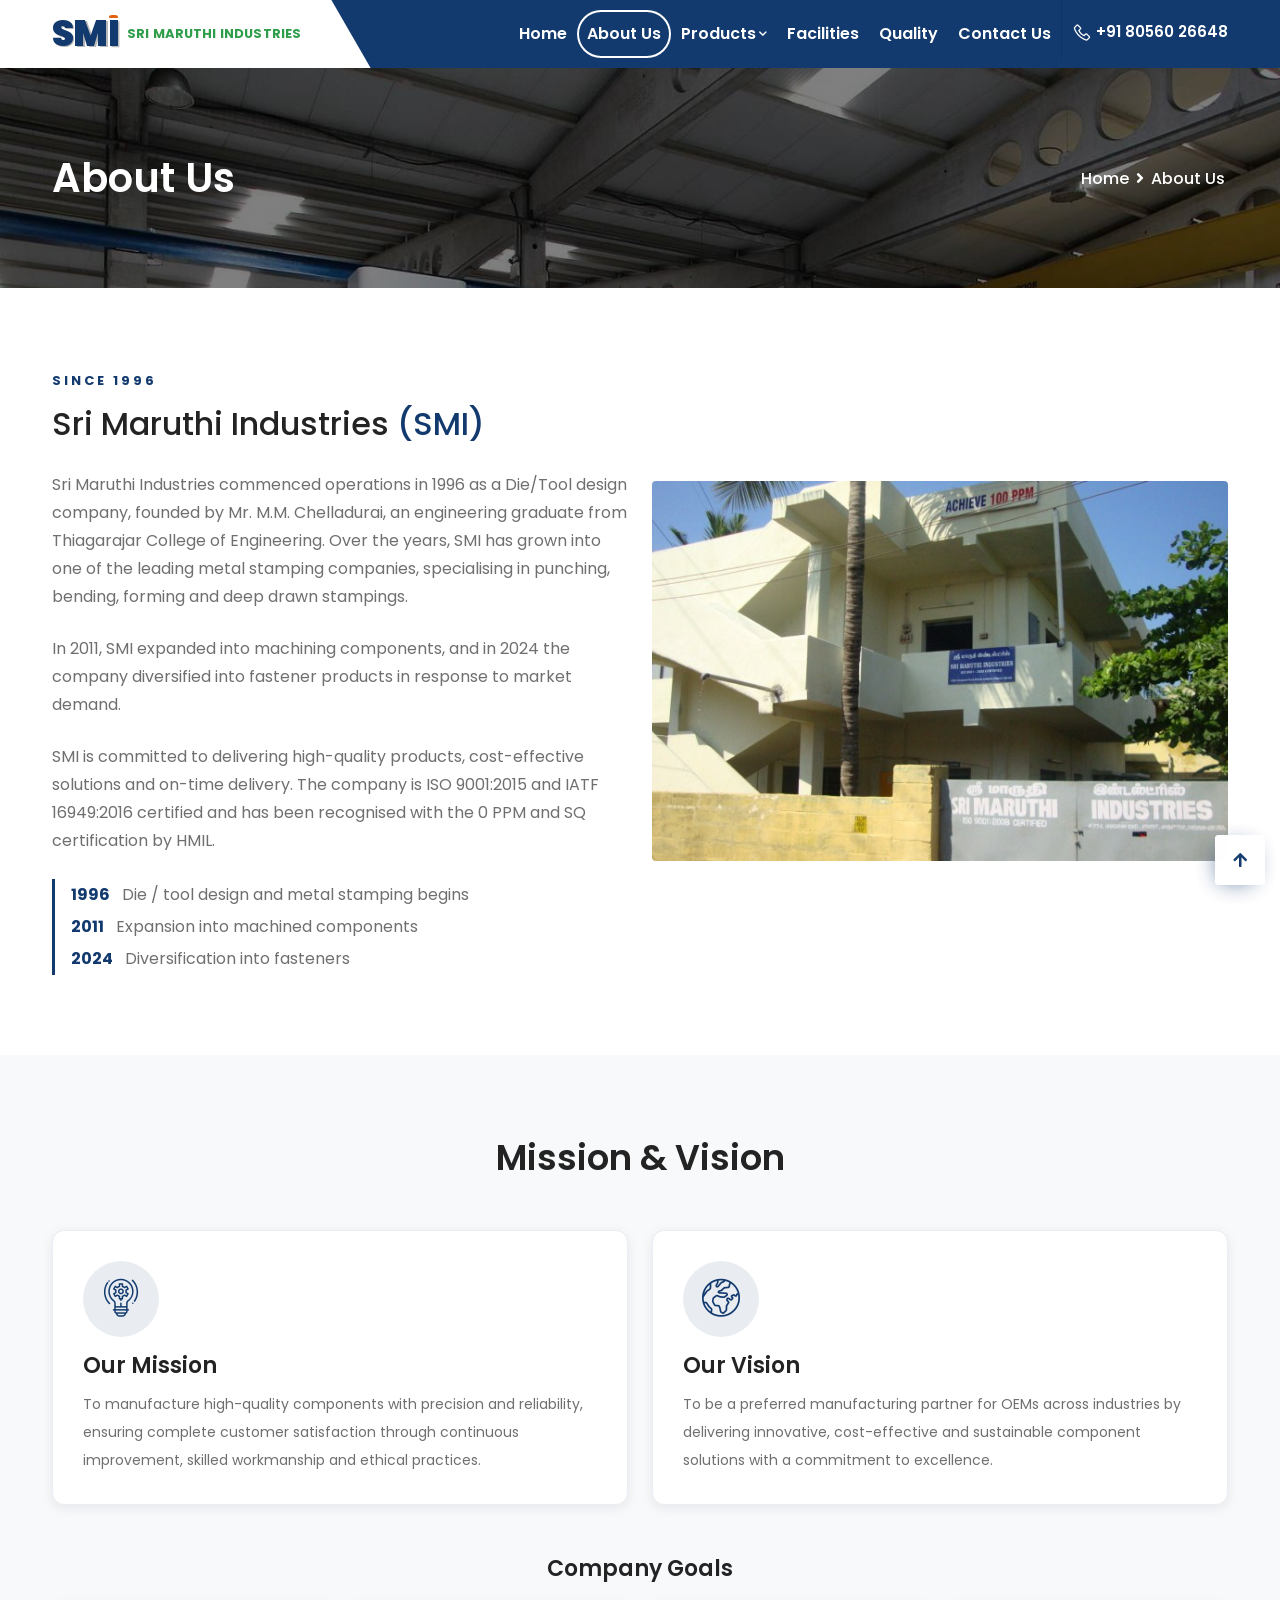
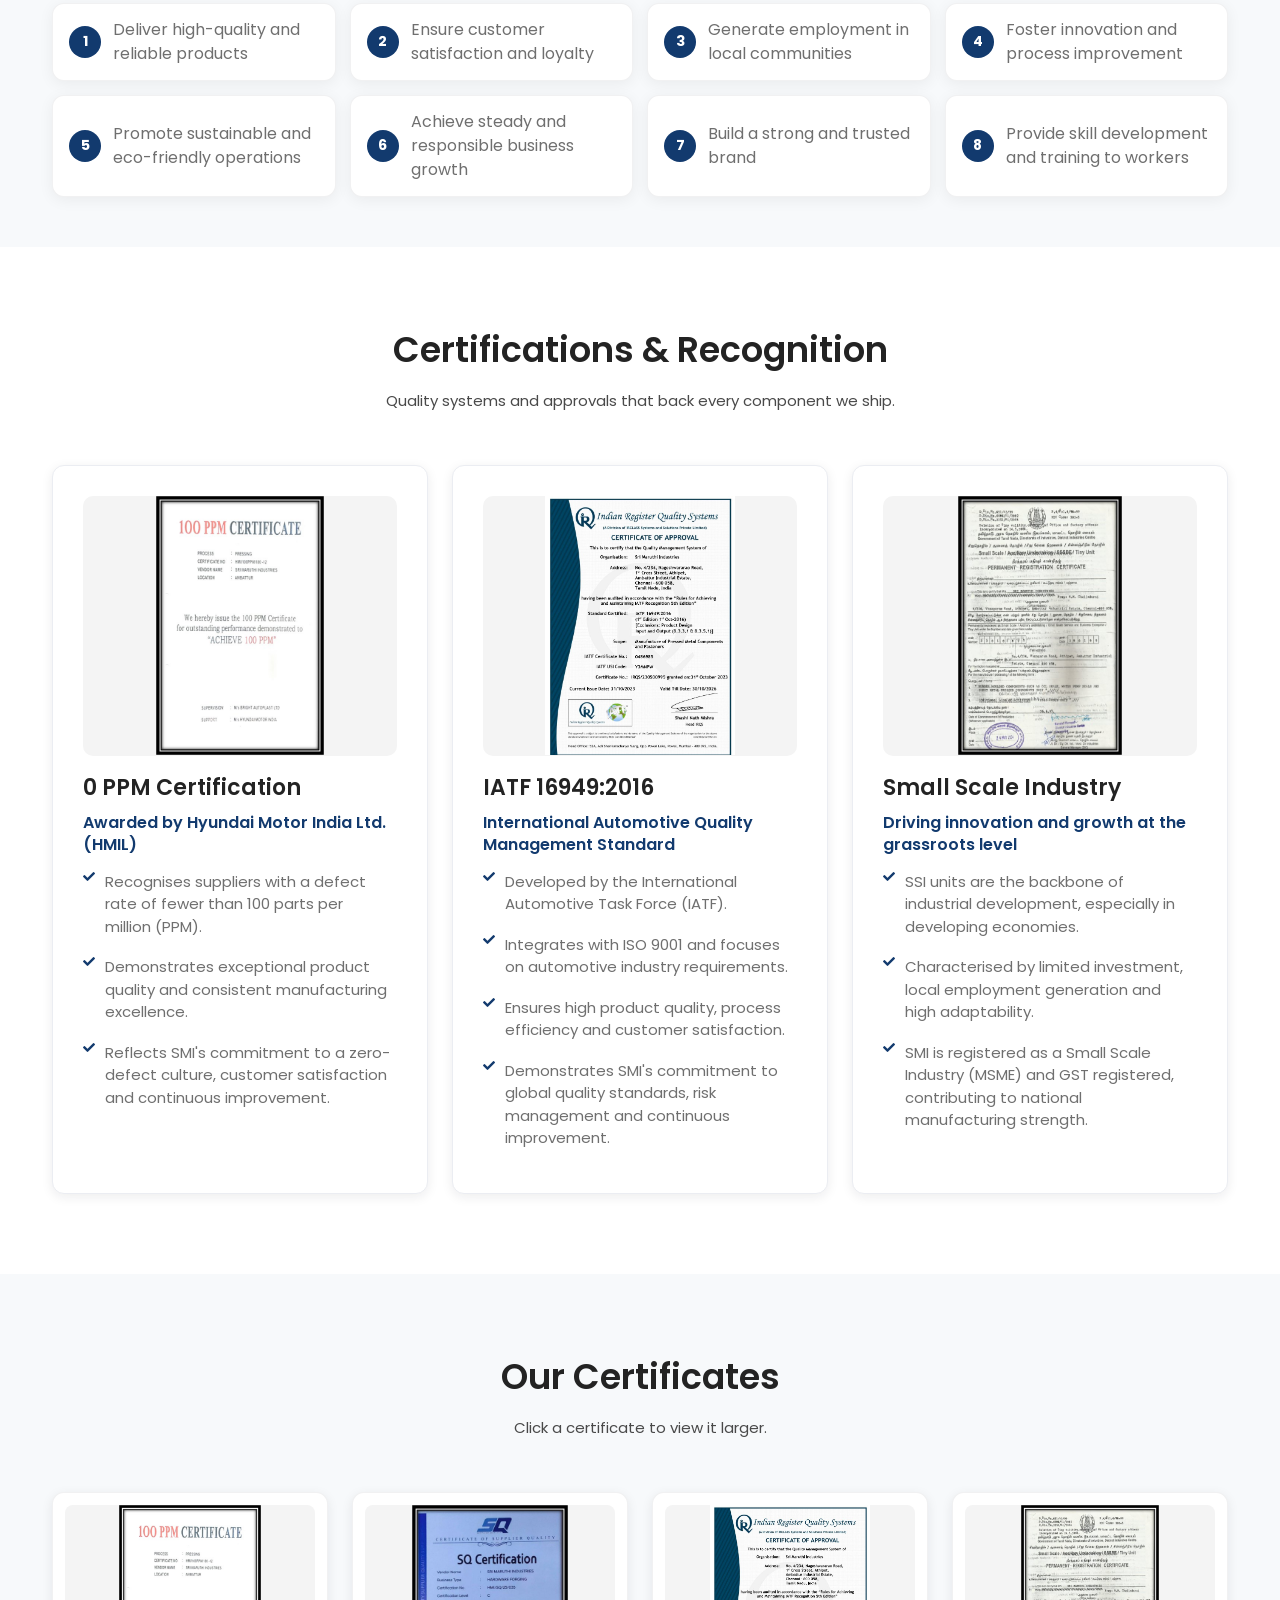
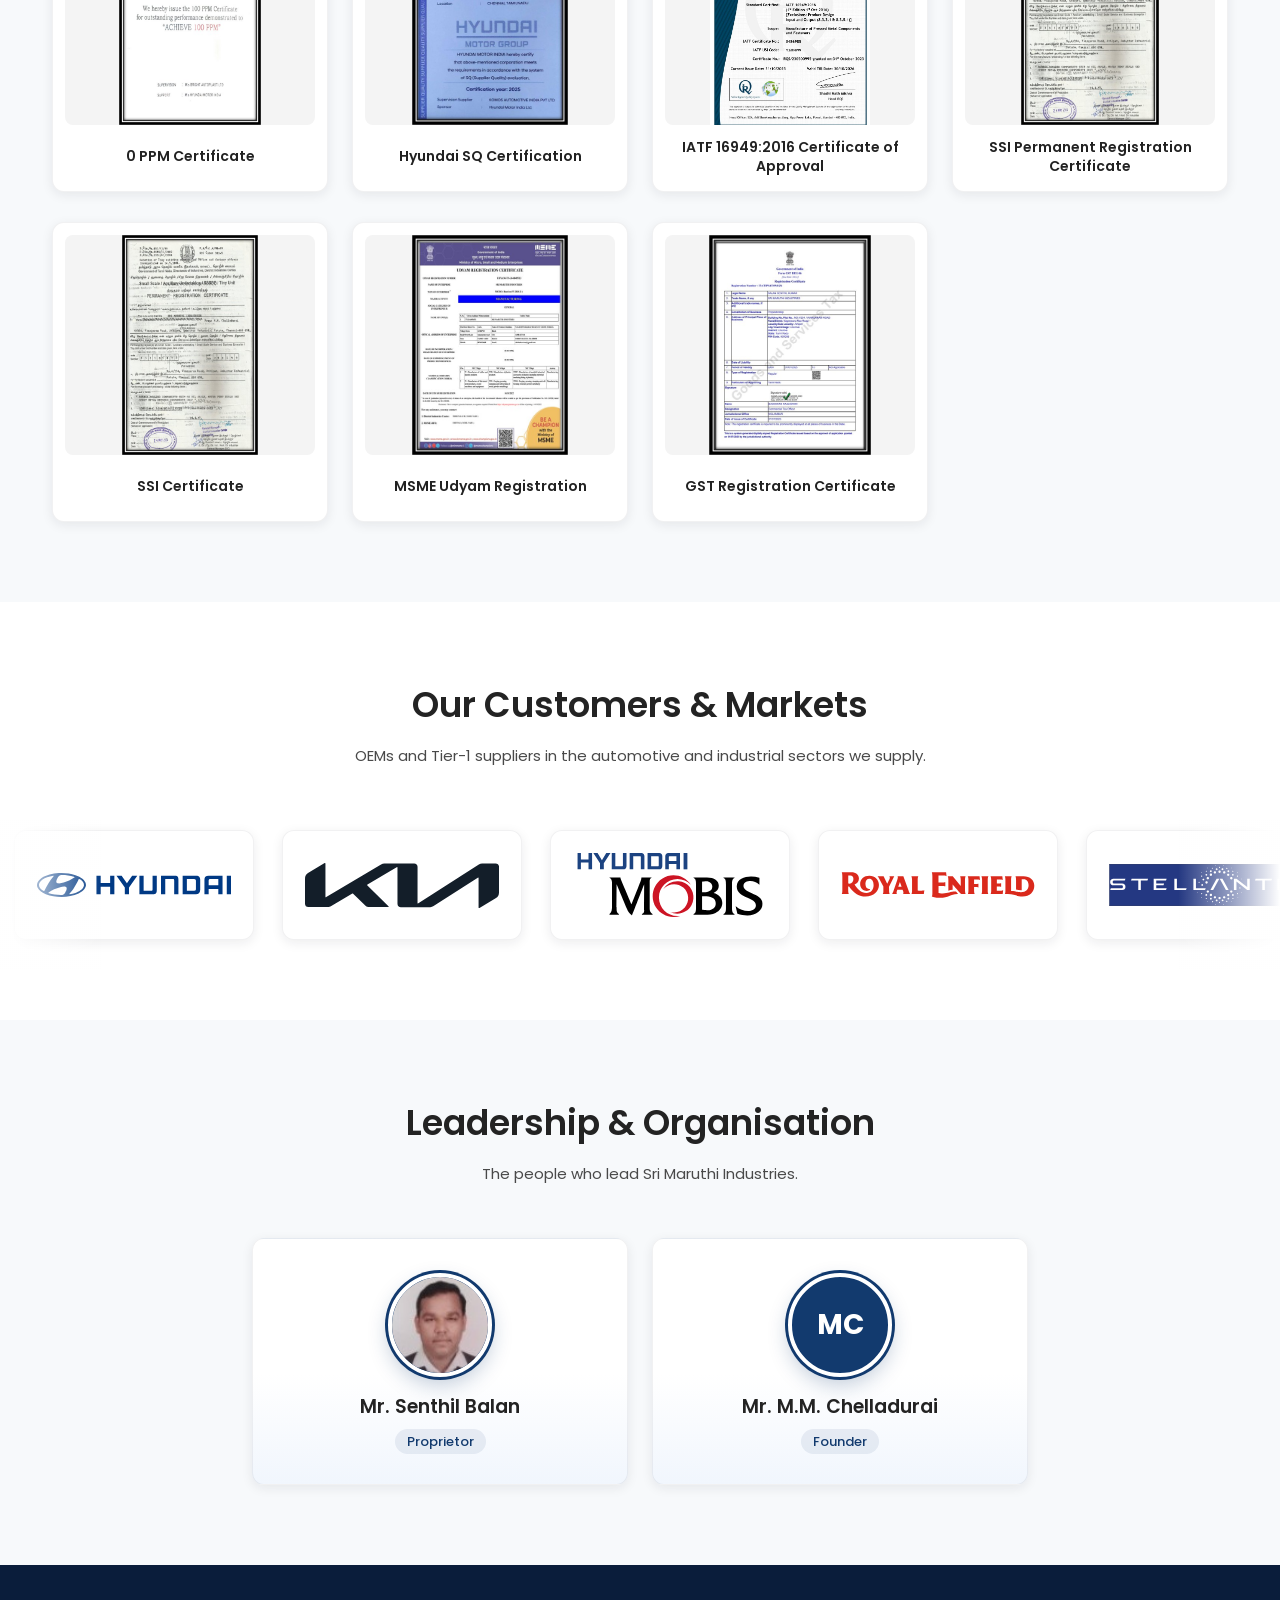
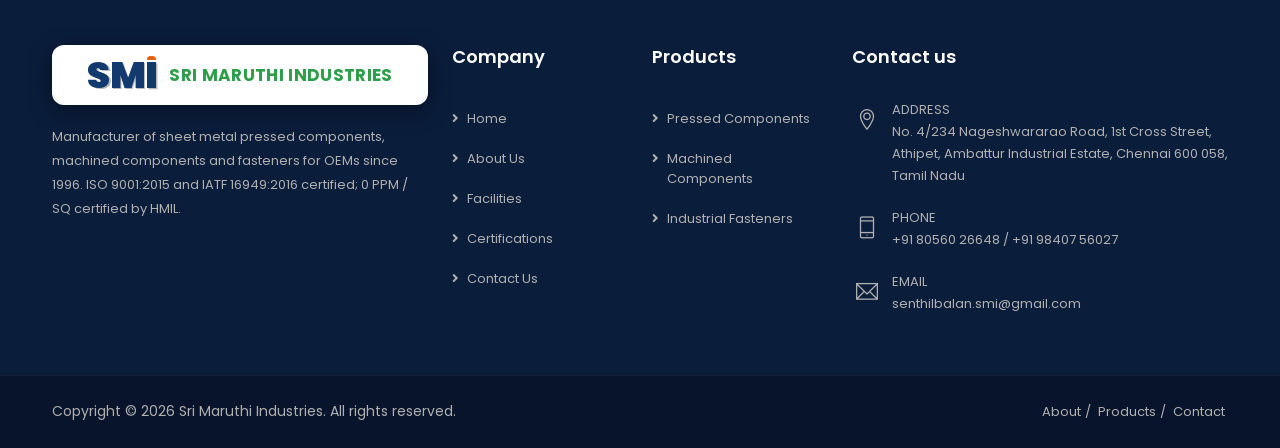
==== commit 3277b1e5: "cmt" ====
--- a/about.html
+++ b/about.html
@@ -5,7 +5,11 @@
 	<meta property="og:title" content="About Us | Sri Maruthi Industries">
 	<meta property="og:description" content="About Sri Maruthi Industries: OEM component manufacturer in Ambattur, Chennai since 1996. Mission, vision, certifications and team.">
 	<meta name="format-detection" content="telephone=no">
-	<link rel="icon" href="images/favicon.svg" type="image/svg+xml">
+	<link rel="icon" href="images/favicon.ico?v=2" sizes="any">
+	<link rel="icon" type="image/png" sizes="32x32" href="images/favicon-32.png?v=2">
+	<link rel="icon" type="image/png" sizes="64x64" href="images/favicon.png?v=2">
+	<link rel="apple-touch-icon" href="images/favicon-180.png?v=2">
+	<meta name="theme-color" content="#123a6e">
 	<title>About Us | Sri Maruthi Industries</title>
 	<meta name="viewport" content="width=device-width, initial-scale=1">
 	<link rel="stylesheet" type="text/css" href="css/plugins.css">
@@ -13,9 +17,9 @@
 	<link class="skin" rel="stylesheet" type="text/css" href="css/skin/skin-2.css">
 	<link rel="stylesheet" type="text/css" href="css/templete.css">
 	<link rel="preconnect" href="https://fonts.googleapis.com">
-	<link href="https://fonts.googleapis.com/css2?family=Poppins:wght@300;400;500;600;700&family=Roboto:wght@400;500;700&display=swap" rel="stylesheet">
-	<link rel="stylesheet" type="text/css" href="css/smi.css">
-	<link rel="stylesheet" type="text/css" href="css/smi-3d.css">
+	<link href="https://fonts.googleapis.com/css2?family=Poppins:wght@300;400;500;600;700;800;900&family=Roboto:wght@400;500;700&display=swap" rel="stylesheet">
+	<link rel="stylesheet" type="text/css" href="css/smi.css?v=20261009h">
+	<link rel="stylesheet" type="text/css" href="css/smi-3d.css?v=20261009h">
 </head>
 <body id="bg">
 <div class="page-wraper">
@@ -26,7 +30,7 @@
             <div class="main-bar clearfix bg-primary">
                 <div class="container clearfix">
                     <div class="logo-header mostion logo-dark">
-						<a href="index.html"><img src="images/logo-smi-dark.svg" alt="Sri Maruthi Industries"></a>
+						<a class="smi-brand compact" href="index.html" aria-label="Sri Maruthi Industries"><span class="b-row"><span class="b-mark">SM<span class="b-i"><i></i></span></span><span class="b-name">SRI MARUTHI INDUSTRIES</span></span></a>
 					</div>
                     <button class="navbar-toggler collapsed navicon justify-content-end" type="button" data-bs-toggle="collapse" data-bs-target="#navbarNavDropdown" aria-controls="navbarNavDropdown" aria-expanded="false" aria-label="Toggle navigation">
 						<span></span><span></span><span></span>
@@ -38,7 +42,7 @@
                     </div>
                     <div class="header-nav navbar-collapse collapse justify-content-end" id="navbarNavDropdown">
 						<div class="logo-header d-md-block d-lg-none">
-							<a href="index.html"><img src="images/logo-smi-dark.svg" alt="Sri Maruthi Industries"></a>
+							<a class="smi-brand compact" href="index.html" aria-label="Sri Maruthi Industries"><span class="b-row"><span class="b-mark">SM<span class="b-i"><i></i></span></span><span class="b-name">SRI MARUTHI INDUSTRIES</span></span></a>
 						</div>
                         <ul class="nav navbar-nav">
 <li><a href="index.html">Home</a></li>
@@ -84,7 +88,7 @@
 						<h2 class="title">Sri Maruthi Industries <span class="text-primary">(SMI)</span></h2>
 						<p>Sri Maruthi Industries commenced operations in 1996 as a Die/Tool design company, founded by Mr. M.M. Chelladurai, an engineering graduate from Thiagarajar College of Engineering. Over the years, SMI has grown into one of the leading metal stamping companies, specialising in punching, bending, forming and deep drawn stampings.</p>
 						<p>In 2011, SMI expanded into machining components, and in 2024 the company diversified into fastener products in response to market demand.</p>
-						<p>SMI is committed to delivering high-quality products, cost-effective solutions and on-time delivery. The company is ISO 9001:2015 and IATF 16949:2016 certified and has been recognised with the 100 PPM and SQ certification by HMIL.</p>
+						<p>SMI is committed to delivering high-quality products, cost-effective solutions and on-time delivery. The company is ISO 9001:2015 and IATF 16949:2016 certified and has been recognised with the 0 PPM and SQ certification by HMIL.</p>
 						<ul class="smi-timeline">
 							<li><b>1996</b> Die / tool design and metal stamping begins</li>
 							<li><b>2011</b> Expansion into machined components</li>
@@ -108,19 +112,17 @@
 			<div class="section-full content-inner bg-white" id="certifications">
 				<div class="container">
 					<div class="section-head text-black text-center"><h2 class="title">Certifications &amp; Recognition</h2><p>Quality systems and approvals that back every component we ship.</p></div>
-					<div class="row"><div class="col-lg-4 col-md-6 m-b30"><div class="icon-bx-wraper bx-style-1 p-a30 radius-sm smi-card h-100"><a href="images/certs/100-ppm.jpg" class="smi-cert-pop smi-cert-top" title="100 PPM Certification"><img loading="lazy" decoding="async" src="images/certs/100-ppm.jpg" alt="100 PPM Certification"></a><div class="icon-content"><h4 class="dlab-tilte">100 PPM Certification</h4><h6 class="text-primary">Awarded by Hyundai Motor India Ltd. (HMIL)</h6><ul class="list-check primary smi-list"><li>Recognises suppliers with a defect rate of fewer than 100 parts per million (PPM).</li><li>Demonstrates exceptional product quality and consistent manufacturing excellence.</li><li>Reflects SMI's commitment to a zero-defect culture, customer satisfaction and continuous improvement.</li></ul></div></div></div><div class="col-lg-4 col-md-6 m-b30"><div class="icon-bx-wraper bx-style-1 p-a30 radius-sm smi-card h-100"><a href="images/certs/iatf-16949.jpg" class="smi-cert-pop smi-cert-top" title="IATF 16949:2016"><img loading="lazy" decoding="async" src="images/certs/iatf-16949.jpg" alt="IATF 16949:2016"></a><div class="icon-content"><h4 class="dlab-tilte">IATF 16949:2016</h4><h6 class="text-primary">International Automotive Quality Management Standard</h6><ul class="list-check primary smi-list"><li>Developed by the International Automotive Task Force (IATF).</li><li>Integrates with ISO 9001 and focuses on automotive industry requirements.</li><li>Ensures high product quality, process efficiency and customer satisfaction.</li><li>Demonstrates SMI's commitment to global quality standards, risk management and continuous improvement.</li></ul></div></div></div><div class="col-lg-4 col-md-6 m-b30"><div class="icon-bx-wraper bx-style-1 p-a30 radius-sm smi-card h-100"><a href="images/certs/ssi-registration.jpg" class="smi-cert-pop smi-cert-top" title="Small Scale Industry"><img loading="lazy" decoding="async" src="images/certs/ssi-registration.jpg" alt="Small Scale Industry"></a><div class="icon-content"><h4 class="dlab-tilte">Small Scale Industry</h4><h6 class="text-primary">Driving innovation and growth at the grassroots level</h6><ul class="list-check primary smi-list"><li>SSI units are the backbone of industrial development, especially in developing economies.</li><li>Characterised by limited investment, local employment generation and high adaptability.</li><li>SMI is registered as a Small Scale Industry (MSME) and GST registered, contributing to national manufacturing strength.</li></ul></div></div></div></div>
+					<div class="row"><div class="col-lg-4 col-md-6 m-b30"><div class="icon-bx-wraper bx-style-1 p-a30 radius-sm smi-card h-100"><a href="images/certs/100-ppm.jpg" class="smi-cert-pop smi-cert-top" title="0 PPM Certification"><img loading="lazy" decoding="async" src="images/certs/100-ppm.jpg" alt="0 PPM Certification"></a><div class="icon-content"><h4 class="dlab-tilte">0 PPM Certification</h4><h6 class="text-primary">Awarded by Hyundai Motor India Ltd. (HMIL)</h6><ul class="list-check primary smi-list"><li>Recognises suppliers with a defect rate of fewer than 100 parts per million (PPM).</li><li>Demonstrates exceptional product quality and consistent manufacturing excellence.</li><li>Reflects SMI's commitment to a zero-defect culture, customer satisfaction and continuous improvement.</li></ul></div></div></div><div class="col-lg-4 col-md-6 m-b30"><div class="icon-bx-wraper bx-style-1 p-a30 radius-sm smi-card h-100"><a href="images/certs/iatf-16949.jpg" class="smi-cert-pop smi-cert-top" title="IATF 16949:2016"><img loading="lazy" decoding="async" src="images/certs/iatf-16949.jpg" alt="IATF 16949:2016"></a><div class="icon-content"><h4 class="dlab-tilte">IATF 16949:2016</h4><h6 class="text-primary">International Automotive Quality Management Standard</h6><ul class="list-check primary smi-list"><li>Developed by the International Automotive Task Force (IATF).</li><li>Integrates with ISO 9001 and focuses on automotive industry requirements.</li><li>Ensures high product quality, process efficiency and customer satisfaction.</li><li>Demonstrates SMI's commitment to global quality standards, risk management and continuous improvement.</li></ul></div></div></div><div class="col-lg-4 col-md-6 m-b30"><div class="icon-bx-wraper bx-style-1 p-a30 radius-sm smi-card h-100"><a href="images/certs/ssi-registration.jpg" class="smi-cert-pop smi-cert-top" title="Small Scale Industry"><img loading="lazy" decoding="async" src="images/certs/ssi-registration.jpg" alt="Small Scale Industry"></a><div class="icon-content"><h4 class="dlab-tilte">Small Scale Industry</h4><h6 class="text-primary">Driving innovation and growth at the grassroots level</h6><ul class="list-check primary smi-list"><li>SSI units are the backbone of industrial development, especially in developing economies.</li><li>Characterised by limited investment, local employment generation and high adaptability.</li><li>SMI is registered as a Small Scale Industry (MSME) and GST registered, contributing to national manufacturing strength.</li></ul></div></div></div></div>
 				</div>
 			</div>
-			<div class="section-full content-inner bg-gray"><div class="container"><div class="section-head text-black text-center"><h2 class="title">Our Certificates</h2><p>Click a certificate to view it larger.</p></div><div class="row smi-cert-gallery"><div class="col-lg-3 col-md-4 col-6 m-b30"><a href="images/certs/100-ppm.jpg" class="smi-cert" title="100 PPM Certificate"><img src="images/certs/100-ppm.jpg" alt="100 PPM Certificate" loading="lazy"><span>100 PPM Certificate</span></a></div><div class="col-lg-3 col-md-4 col-6 m-b30"><a href="images/certs/hyundai-sq.jpg" class="smi-cert" title="Hyundai SQ Certification"><img src="images/certs/hyundai-sq.jpg" alt="Hyundai SQ Certification" loading="lazy"><span>Hyundai SQ Certification</span></a></div><div class="col-lg-3 col-md-4 col-6 m-b30"><a href="images/certs/iatf-16949.jpg" class="smi-cert" title="IATF 16949:2016 Certificate of Approval"><img src="images/certs/iatf-16949.jpg" alt="IATF 16949:2016 Certificate of Approval" loading="lazy"><span>IATF 16949:2016 Certificate of Approval</span></a></div><div class="col-lg-3 col-md-4 col-6 m-b30"><a href="images/certs/ssi-registration.jpg" class="smi-cert" title="SSI Permanent Registration Certificate"><img src="images/certs/ssi-registration.jpg" alt="SSI Permanent Registration Certificate" loading="lazy"><span>SSI Permanent Registration Certificate</span></a></div><div class="col-lg-3 col-md-4 col-6 m-b30"><a href="images/certs/ssi-certificate.jpg" class="smi-cert" title="SSI Certificate"><img src="images/certs/ssi-certificate.jpg" alt="SSI Certificate" loading="lazy"><span>SSI Certificate</span></a></div><div class="col-lg-3 col-md-4 col-6 m-b30"><a href="images/certs/msme-udyam.jpg" class="smi-cert" title="MSME Udyam Registration"><img src="images/certs/msme-udyam.jpg" alt="MSME Udyam Registration" loading="lazy"><span>MSME Udyam Registration</span></a></div><div class="col-lg-3 col-md-4 col-6 m-b30"><a href="images/certs/gst.jpg" class="smi-cert" title="GST Registration Certificate"><img src="images/certs/gst.jpg" alt="GST Registration Certificate" loading="lazy"><span>GST Registration Certificate</span></a></div></div></div></div>
+			<div class="section-full content-inner bg-gray"><div class="container"><div class="section-head text-black text-center"><h2 class="title">Our Certificates</h2><p>Click a certificate to view it larger.</p></div><div class="row smi-cert-gallery"><div class="col-lg-3 col-md-4 col-6 m-b30"><a href="images/certs/100-ppm.jpg" class="smi-cert" title="0 PPM Certificate"><img src="images/certs/100-ppm.jpg" alt="0 PPM Certificate" loading="lazy"><span>0 PPM Certificate</span></a></div><div class="col-lg-3 col-md-4 col-6 m-b30"><a href="images/certs/hyundai-sq.jpg" class="smi-cert" title="Hyundai SQ Certification"><img src="images/certs/hyundai-sq.jpg" alt="Hyundai SQ Certification" loading="lazy"><span>Hyundai SQ Certification</span></a></div><div class="col-lg-3 col-md-4 col-6 m-b30"><a href="images/certs/iatf-16949.jpg" class="smi-cert" title="IATF 16949:2016 Certificate of Approval"><img src="images/certs/iatf-16949.jpg" alt="IATF 16949:2016 Certificate of Approval" loading="lazy"><span>IATF 16949:2016 Certificate of Approval</span></a></div><div class="col-lg-3 col-md-4 col-6 m-b30"><a href="images/certs/ssi-registration.jpg" class="smi-cert" title="SSI Permanent Registration Certificate"><img src="images/certs/ssi-registration.jpg" alt="SSI Permanent Registration Certificate" loading="lazy"><span>SSI Permanent Registration Certificate</span></a></div><div class="col-lg-3 col-md-4 col-6 m-b30"><a href="images/certs/ssi-certificate.jpg" class="smi-cert" title="SSI Certificate"><img src="images/certs/ssi-certificate.jpg" alt="SSI Certificate" loading="lazy"><span>SSI Certificate</span></a></div><div class="col-lg-3 col-md-4 col-6 m-b30"><a href="images/certs/msme-udyam.jpg" class="smi-cert" title="MSME Udyam Registration"><img src="images/certs/msme-udyam.jpg" alt="MSME Udyam Registration" loading="lazy"><span>MSME Udyam Registration</span></a></div><div class="col-lg-3 col-md-4 col-6 m-b30"><a href="images/certs/gst.jpg" class="smi-cert" title="GST Registration Certificate"><img src="images/certs/gst.jpg" alt="GST Registration Certificate" loading="lazy"><span>GST Registration Certificate</span></a></div></div></div></div>
 <div class="section-full content-inner bg-white"><div class="container"><div class="section-head text-black text-center"><h2 class="title">Our Customers &amp; Markets</h2><p>OEMs and Tier-1 suppliers in the automotive and industrial sectors we supply.</p></div></div><div class="smi-marquee"><div class="smi-track"><div class="smi-logo"><img src="images/logos/hyundai.svg" alt="Hyundai Motor India" loading="lazy"></div><div class="smi-logo"><img src="images/logos/kia.svg" alt="Kia" loading="lazy"></div><div class="smi-logo"><img src="images/logos/mobis.svg" alt="Hyundai Mobis" loading="lazy"></div><div class="smi-logo"><img src="images/logos/royal-enfield.svg" alt="Royal Enfield" loading="lazy"></div><div class="smi-logo"><img src="images/logos/stellantis.svg" alt="Stellantis" loading="lazy"></div><div class="smi-logo"><img src="images/logos/welspun.svg" alt="Welspun" loading="lazy"></div><div class="smi-logo"><img src="images/logos/tafe.png" alt="TAFE" loading="lazy"></div><div class="smi-logo"><img src="images/logos/tvs.svg" alt="TVS" loading="lazy"></div><div class="smi-logo"><img src="images/logos/motherson.svg" alt="Motherson" loading="lazy"></div><div class="smi-logo"><img src="images/logos/seoyon.png" alt="Seoyon E-Hwa" loading="lazy"></div><div class="smi-logo"><img src="images/logos/seco-komos.svg" alt="Seco Komos" loading="lazy"></div><div class="smi-logo"><img src="images/logos/donga.png" alt="Donga Automotive India" loading="lazy"></div><div class="smi-logo"><img src="images/logos/sekisui-dljm.png" alt="Sekisui DLJM" loading="lazy"></div><div class="smi-logo"><img src="images/logos/ps-automotive.png" alt="PS Automotive" loading="lazy"></div><div class="smi-logo"><img src="images/logos/national-plastics.png" alt="National Plastics" loading="lazy"></div><div class="smi-logo"><img src="images/logos/aditya-birla.jpg" alt="Aditya Birla Group" loading="lazy"></div><div class="smi-logo"><img src="images/logos/hyundai.svg" alt="Hyundai Motor India" loading="lazy"></div><div class="smi-logo"><img src="images/logos/kia.svg" alt="Kia" loading="lazy"></div><div class="smi-logo"><img src="images/logos/mobis.svg" alt="Hyundai Mobis" loading="lazy"></div><div class="smi-logo"><img src="images/logos/royal-enfield.svg" alt="Royal Enfield" loading="lazy"></div><div class="smi-logo"><img src="images/logos/stellantis.svg" alt="Stellantis" loading="lazy"></div><div class="smi-logo"><img src="images/logos/welspun.svg" alt="Welspun" loading="lazy"></div><div class="smi-logo"><img src="images/logos/tafe.png" alt="TAFE" loading="lazy"></div><div class="smi-logo"><img src="images/logos/tvs.svg" alt="TVS" loading="lazy"></div><div class="smi-logo"><img src="images/logos/motherson.svg" alt="Motherson" loading="lazy"></div><div class="smi-logo"><img src="images/logos/seoyon.png" alt="Seoyon E-Hwa" loading="lazy"></div><div class="smi-logo"><img src="images/logos/seco-komos.svg" alt="Seco Komos" loading="lazy"></div><div class="smi-logo"><img src="images/logos/donga.png" alt="Donga Automotive India" loading="lazy"></div><div class="smi-logo"><img src="images/logos/sekisui-dljm.png" alt="Sekisui DLJM" loading="lazy"></div><div class="smi-logo"><img src="images/logos/ps-automotive.png" alt="PS Automotive" loading="lazy"></div><div class="smi-logo"><img src="images/logos/national-plastics.png" alt="National Plastics" loading="lazy"></div><div class="smi-logo"><img src="images/logos/aditya-birla.jpg" alt="Aditya Birla Group" loading="lazy"></div></div></div></div><div class="section-full content-inner bg-gray">
 				<div class="container">
-					<div class="section-head text-black text-center"><h2 class="title">Leadership &amp; Organisation</h2><p>A lean team with clear ownership of production, quality, purchase, finance, maintenance and forging.</p></div>
-					<div class="row">
+					<div class="section-head text-black text-center"><h2 class="title">Leadership &amp; Organisation</h2><p>The people who lead Sri Maruthi Industries.</p></div>
+					<div class="row justify-content-center">
 						<div class="col-lg-4 col-md-6 m-b30"><div class="smi-person"><div class="avatar"><img loading="lazy" decoding="async" src="images/people/q004.jpg" alt=""></div><h4>Mr. Senthil Balan</h4><span>Proprietor</span></div></div>
 						<div class="col-lg-4 col-md-6 m-b30"><div class="smi-person"><div class="avatar">MC</div><h4>Mr. M.M. Chelladurai</h4><span>Founder</span></div></div>
-						<div class="col-lg-4 col-md-12 m-b30"><div class="smi-person"><div class="avatar">VG</div><h4>Mr. Veeramani G</h4><span>Plant Head</span></div></div>
-					</div>
-					<div class="row m-t20"><div class="col-lg-4 col-md-6 m-b30"><div class="smi-dept"><img loading="lazy" decoding="async" src="images/people/q008.jpg" alt="Mr. Srinivasan"><div><h5>Production &amp; Store</h5><strong>Mr. Srinivasan</strong><p>Production / Store In-charge. Operators: Kanchana, Amutha, Sentu, Geetha, Sandeep, Tun Tun</p></div></div></div><div class="col-lg-4 col-md-6 m-b30"><div class="smi-dept"><img loading="lazy" decoding="async" src="images/people/q005.jpg" alt="Mr. Abdul Anis"><div><h5>Quality</h5><strong>Mr. Abdul Anis</strong><p>Quality Manager. Team: Mr. Saravana Kumar (QA), Mrs. Anusuya (Quality Control), final inspection</p></div></div></div><div class="col-lg-4 col-md-6 m-b30"><div class="smi-dept"><img loading="lazy" decoding="async" src="images/people/q007.jpg" alt="Mr. Prabakaran"><div><h5>Purchase &amp; Despatch</h5><strong>Mr. Prabakaran</strong><p>Purchase / Despatch</p></div></div></div><div class="col-lg-4 col-md-6 m-b30"><div class="smi-dept"><img loading="lazy" decoding="async" src="images/people/q006.jpg" alt="Mr. Chandrasekar"><div><h5>Finance &amp; Accounts</h5><strong>Mr. Chandrasekar</strong><p>Accounts Manager. Team: Mr. Perumal (Accounts Asst.)</p></div></div></div><div class="col-lg-4 col-md-6 m-b30"><div class="smi-dept"><img loading="lazy" decoding="async" src="images/people/q009.jpg" alt="Mr. Unnikrishnan"><div><h5>Maintenance &amp; Tooling</h5><strong>Mr. Unnikrishnan</strong><p>Maintenance / Tool In-charge</p></div></div></div><div class="col-lg-4 col-md-6 m-b30"><div class="smi-dept"><img loading="lazy" decoding="async" src="images/people/q010.jpg" alt="Mr. Mohan"><div><h5>Forging</h5><strong>Mr. Mohan</strong><p>Forging In-charge</p></div></div></div></div>
+					</div>
 				</div>
 			</div>
 		</div>
@@ -131,8 +133,8 @@
                 <div class="row">
 					<div class="col-md-4 col-lg-4 footer-col-4">
 						<div class="widget">
-							<img src="images/logo-smi.svg" alt="Sri Maruthi Industries" class="m-b20 smi-foot-logo">
-							<p>Manufacturer of sheet metal pressed components, machined components and fasteners for OEMs since 1996. ISO 9001:2015 and IATF 16949:2016 certified; 100 PPM / SQ certified by HMIL.</p>
+							<div class="smi-foot-plate m-b20"><a href="index.html"><div class="smi-brand full" role="img" aria-label="Sri Maruthi Industries"><span class="b-row"><span class="b-mark">SM<span class="b-i"><i></i></span></span><span class="b-name">SRI MARUTHI INDUSTRIES</span></span></div></a></div>
+							<p>Manufacturer of sheet metal pressed components, machined components and fasteners for OEMs since 1996. ISO 9001:2015 and IATF 16949:2016 certified; 0 PPM / SQ certified by HMIL.</p>
 						</div>
 					</div>
 					<div class="col-md-4 col-6 col-lg-2 footer-col-4">
@@ -199,7 +201,7 @@
 <script src="plugins/owl-carousel/owl.carousel.js"></script>
 <script src="js/custom.js"></script>
 <script src="js/dz.carousel.min.js"></script>
-<script src="js/smi-3d.js"></script>
+<script src="js/smi-3d.js?v=20261009h"></script>
 <script>
 $(function () { $('.smi-cert-gallery').magnificPopup({ delegate: 'a', type: 'image', gallery: { enabled: true }, image: { titleSrc: 'title' } });
 	$('.smi-cert-pop').magnificPopup({ type: 'image', image: { titleSrc: 'title' } }); });
--- a/css/skin/skin-2.css
+++ b/css/skin/skin-2.css
@@ -1,16 +1,16 @@
 /*===================== Premery bg color =====================*/
 :root {
-	--color-primary: #d2151e;
+	--color-primary: #123a6e;
 	--color-secondry: #152332;
-	--color-hover: #e7232d;
-	--rgba-primary-1: rgba(210,21,30,0.1);
-	--rgba-primary-2: rgba(210,21,30,0.2);
-	--rgba-primary-3: rgba(210,21,30,0.3);
-	--rgba-primary-4: rgba(210,21,30,0.4);
-	--rgba-primary-5: rgba(210,21,30,0.5);
-	--rgba-primary-6: rgba(210,21,30,0.6);
-	--rgba-primary-7: rgba(210,21,30,0.7);
-	--rgba-primary-8: rgba(210,21,30,0.8);
-	--rgba-primary-9: rgba(210,21,30,0.9);
+	--color-hover: #1b4f93;
+	--rgba-primary-1: rgba(18,58,110,0.1);
+	--rgba-primary-2: rgba(18,58,110,0.2);
+	--rgba-primary-3: rgba(18,58,110,0.3);
+	--rgba-primary-4: rgba(18,58,110,0.4);
+	--rgba-primary-5: rgba(18,58,110,0.5);
+	--rgba-primary-6: rgba(18,58,110,0.6);
+	--rgba-primary-7: rgba(18,58,110,0.7);
+	--rgba-primary-8: rgba(18,58,110,0.8);
+	--rgba-primary-9: rgba(18,58,110,0.9);
 	--text-sec:#2d3239;
 }
--- a/css/smi.css
+++ b/css/smi.css
@@ -1,184 +1,293 @@
-/* Sri Maruthi Industries - overrides on top of the Industry template */
-.logo-header img { height: 54px; width: auto; max-width: none; }
-.logo-header.mostion { width: auto; }
-.smi-foot-logo { height: 56px; width: auto; }
-.smi-call { color: #fff; font-weight: 600; font-size: 15px; white-space: nowrap; }
-.smi-call i { font-size: 20px; vertical-align: middle; }
-.story-img { width: 100%; height: 380px; object-fit: cover; }
-.project-bx .dlab-media img, .prod-img { width: 100%; height: 240px; object-fit: cover; }
-.prod-img { height: 220px; }
-.smi-mach .dlab-media img { height: 220px; }
-.smi-eyebrow { display: inline-block; color: #d2151e; font-weight: 700; letter-spacing: 3px; font-size: 13px; margin-bottom: 10px; }
-.smi-card { background: #fff; box-shadow: 0 3px 10px rgba(0,0,0,.08); height: 100%; }
-.smi-card .icon-bx-sm { font-size: 44px; line-height: 1; }
-.smi-card h4 { margin-bottom: 10px; }
-.smi-list { padding-left: 0; list-style: none; margin: 0; }
-.smi-list li { position: relative; padding-left: 22px; margin-bottom: 8px; font-size: 15px; }
-.smi-list li:before { content: "\f00c"; font-family: "Font Awesome 5 Free"; font-weight: 900; position: absolute; left: 0; top: 2px; color: #d2151e; font-size: 12px; }
-.smi-counters { padding: 50px 0 20px; }
-.smi-counters .counter-style-5 { color: #fff; font-size: 52px; font-weight: 700; line-height: 1.1; }
-.smi-counters .counter-text { display: block; font-size: 15px; font-weight: 500; margin-top: 8px; opacity: .9; }
-.smi-person { background: #fff; text-align: center; padding: 30px 20px; border-radius: 6px; box-shadow: 0 3px 10px rgba(0,0,0,.08); height: 100%; }
-.smi-person .avatar { width: 84px; height: 84px; border-radius: 50%; background: #d2151e; color: #fff; font-size: 28px; font-weight: 700; display: flex; align-items: center; justify-content: center; margin: 0 auto 16px; }
-.smi-person h4 { margin: 0 0 4px; font-size: 19px; }
-.smi-person span { color: #666; font-size: 14px; }
-.smi-dept { background: #fff; border-left: 4px solid #d2151e; padding: 20px 22px; border-radius: 4px; box-shadow: 0 2px 8px rgba(0,0,0,.08); height: 100%; }
-.smi-dept h5 { color: #d2151e; margin: 0 0 6px; font-size: 15px; text-transform: uppercase; letter-spacing: 1px; }
-.smi-dept strong { display: block; font-size: 17px; }
-.smi-dept p { margin: 6px 0 0; font-size: 14px; color: #666; }
-.smi-goals { list-style: none; padding: 0; margin: 0; display: grid; grid-template-columns: repeat(auto-fit, minmax(250px, 1fr)); gap: 14px; }
-.smi-goal { background: #fff; padding: 14px 16px; border-radius: 4px; display: flex; gap: 12px; align-items: center; box-shadow: 0 3px 15px rgba(0,0,0,.06); }
-.smi-goal span { flex: 0 0 32px; height: 32px; border-radius: 50%; background: #d2151e; color: #fff; font-weight: 700; display: flex; align-items: center; justify-content: center; font-size: 14px; }
-.smi-timeline { list-style: none; padding: 0; margin: 20px 0 0; border-left: 3px solid #d2151e; }
-.smi-timeline li { padding: 4px 0 4px 16px; }
-.smi-timeline b { color: #d2151e; margin-right: 8px; }
-.smi-table { background: #fff; box-shadow: 0 2px 8px rgba(0,0,0,.08); margin: 0; }
-.smi-table thead th { background: #d2151e; color: #fff; border: 0; font-weight: 600; white-space: nowrap; }
-.smi-table td { vertical-align: middle; }
-.smi-map { width: 100%; height: 100%; min-height: 420px; border: 0; border-radius: 6px; }
-.section-head .title, .on-show-slider .title { text-transform: none; }
-@media (max-width: 991px) { .logo-header img { height: 44px; } .story-img { height: 280px; } .smi-call { display: none; } }
-.smi-card .icon-bx-sm i { font-size: 46px; }
-.smi-card .icon-bx-sm { height: auto; width: auto; }
-.smi-mach .dlab-media { background: #eef0ee; }
-.smi-mach .dlab-media img.contain { object-fit: contain; }
-.smi-cert { display: block; background: #fff; border-radius: 6px; box-shadow: 0 3px 10px rgba(0,0,0,.1); padding: 10px; text-align: center; color: #222; }
-.smi-cert img { width: 100%; height: 300px; object-fit: contain; background: #f4f4f4; }
-.smi-cert span { display: block; font-size: 14px; font-weight: 600; margin-top: 8px; }
-.smi-cert:hover { box-shadow: 0 8px 18px rgba(210,21,30,.25); }
-.smi-map { height: calc(100% - 70px); }
-.smi-person .avatar { overflow: hidden; }
-.smi-person .avatar img { width: 100%; height: 100%; object-fit: cover; object-position: top; }
-.smi-dept { display: flex; gap: 16px; align-items: flex-start; }
-.smi-dept img { flex: 0 0 76px; width: 76px; height: 92px; object-fit: cover; object-position: top; border-radius: 4px; }
-.smi-cert-gallery .smi-cert img { height: 220px; }
-.smi-cert-top { display: block; margin-bottom: 18px; background: #f4f4f4; border-radius: 4px; text-align: center; }
-.smi-cert-top img { height: 260px; width: auto; max-width: 100%; object-fit: contain; }
-.smi-logo { background: #fff; border-radius: 6px; box-shadow: 0 2px 8px rgba(0,0,0,.08); height: 110px; display: flex; align-items: center; justify-content: center; padding: 18px 22px; transition: transform .2s, box-shadow .2s; }
-.smi-logo:hover { transform: translateY(-4px); box-shadow: 0 8px 28px rgba(210,21,30,.2); }
-.smi-logo img { max-width: 100%; max-height: 64px; width: auto; height: auto; object-fit: contain; }
-.smi-logo-text span { font-weight: 700; font-size: 17px; color: #3a3a3a; text-align: center; letter-spacing: .5px; line-height: 1.2; }
-/* customer logo marquee: scrolls left to right */
-.smi-marquee { overflow: hidden; padding: 10px 0 30px; position: relative; }
-.smi-marquee::before, .smi-marquee::after { content: ''; position: absolute; top: 0; bottom: 0; width: 8%; z-index: 2; pointer-events: none; }
-.smi-marquee::before { left: 0; background: linear-gradient(90deg, var(--mq, #fff), transparent); }
-.smi-marquee::after { right: 0; background: linear-gradient(270deg, var(--mq, #fff), transparent); }
-.smi-track { display: flex; width: max-content; will-change: transform; animation: smi-scroll 45s linear infinite; }
-.smi-marquee:hover .smi-track { animation-play-state: paused; }
-.smi-marquee .smi-logo { flex: 0 0 240px; width: 240px; margin: 0 14px; }
-@keyframes smi-scroll { from { transform: translateX(-50%); } to { transform: translateX(0); } }
-@media (prefers-reduced-motion: reduce) { .smi-track { animation: none; } .smi-marquee { overflow-x: auto; } }
-@media (max-width: 575px) { .smi-marquee .smi-logo { flex-basis: 180px; width: 180px; } }
-/* hero poster: reserve full-screen height before the slider script runs */
-#welcome_wrapper { min-height: 100vh; }
-/* static hero copy shown instantly, replaced by the slider once it is running */
-.smi-hero-static { position: absolute; inset: 0; display: flex; align-items: center; padding-top: 40px; background: rgba(0,0,0,.38); z-index: 3; color: #fff; transition: opacity .6s ease, visibility .6s ease; }
-.smi-hero-static.done { opacity: 0; visibility: hidden; pointer-events: none; }
-.smi-hero-static .container { width: 100%; }
-.smi-hero-static h1 { color: #fff; font-family: 'Poppins', sans-serif; font-weight: 600; font-size: 65px; line-height: 80px; letter-spacing: 2px; margin: 0 0 24px; text-shadow: 0 2px 12px rgba(0,0,0,.35); }
-.smi-hero-static p { max-width: 640px; font-family: 'Poppins', sans-serif; font-size: 18px; line-height: 30px; margin: 0 0 40px; text-shadow: 0 1px 8px rgba(0,0,0,.5); }
-.smi-hero-btn { display: inline-block; background: #d2151e; color: #fff; padding: 15px 30px; margin-right: 12px; font-size: 12px; font-weight: 600; letter-spacing: 2px; text-transform: uppercase; }
-.smi-hero-btn:hover { color: #fff; opacity: .9; }
-@media (max-width: 991px) { .smi-hero-static { text-align: center; } .smi-hero-static h1 { font-size: 32px; line-height: 38px; } .smi-hero-static p { font-size: 14px; line-height: 22px; margin-left: auto; margin-right: auto; } }
-@media (max-width: 575px) { .smi-hero-static h1 { font-size: 22px; line-height: 28px; } .smi-hero-btn { padding: 10px 20px; margin: 0 4px; } }
-/* product tables: aligned columns, uniform picture boxes */
-.smi-table { table-layout: fixed; width: 100%; }
-.smi-table th, .smi-table td { vertical-align: middle; padding: 12px 14px; }
-.smi-pic th:first-child, .smi-pic td:first-child { width: 80px; text-align: center; }
-.smi-pic th:last-child, .smi-pic td:last-child { width: 210px; text-align: center; }
-.smi-pic td:last-child .tbl-img { display: block; margin: 0 auto; width: 180px; height: 84px; object-fit: contain; background: #f4f4f4; border: 1px solid #e6e6e6; border-radius: 4px; padding: 4px; }
-@media (max-width: 767px) { .smi-pic th:last-child, .smi-pic td:last-child { width: 130px; } .smi-pic td:last-child .tbl-img { width: 110px; height: 64px; } .smi-pic th:first-child, .smi-pic td:first-child { width: 56px; } }
-/* plain tables (machine list, instruments) */
-.smi-plain th, .smi-plain td { text-align: left; word-break: normal; overflow-wrap: break-word; }
-.smi-plain th:nth-child(1), .smi-plain td:nth-child(1) { width: 32%; }
-.smi-plain th:nth-child(2), .smi-plain td:nth-child(2) { width: 30%; }
-.smi-plain.smi-two th:nth-child(1), .smi-plain.smi-two td:nth-child(1) { width: 34%; }
-@media (max-width: 767px) { .smi-plain th, .smi-plain td { font-size: 13px; padding: 10px 8px; } }
-/* equal-height service cards */
-.img-carousel-dots .owl-stage { display: flex; }
-.img-carousel-dots .owl-item { display: flex; }
-.img-carousel-dots .owl-item .item { width: 100%; display: flex; }
-.img-carousel-dots .service-box.style1 { width: 100%; min-height: 300px; display: flex; flex-direction: column; align-items: center; justify-content: flex-start; }
-.img-carousel-dots .service-box.style1 .title { margin-top: 0; }
-/* equal-height certificate cards */
-.smi-cert-gallery > div { display: flex; }
-.smi-cert-gallery .smi-cert { width: 100%; display: flex; flex-direction: column; }
-.smi-cert-gallery .smi-cert img { flex: 0 0 auto; }
-.smi-cert-gallery .smi-cert span { min-height: 44px; display: flex; align-items: center; justify-content: center; margin-top: 10px; line-height: 1.3; }
-
-/* ===== Card design refresh ===== */
-:root { --smi-red: #d2151e; --smi-shadow: 0 3px 10px rgba(20,20,40,.09); --smi-shadow-hover: 0 8px 20px rgba(210,21,30,.2); }
-.smi-card, .service-box.style1, .smi-person, .smi-dept, .smi-cert, .smi-logo, .smi-goal, .project-bx .dlab-media {
-  border-radius: 12px;
-}
-/* shared card base: accent line that grows on hover */
-.smi-card, .service-box.style1, .smi-person, .smi-cert, .smi-logo {
-  position: relative; overflow: hidden; background: #fff; border: 1px solid rgba(20,20,40,.06);
-  box-shadow: var(--smi-shadow); transition: transform .3s ease, box-shadow .3s ease, border-color .3s ease;
-}
-.smi-card::after, .service-box.style1::after, .smi-person::after, .smi-cert::after, .smi-logo::after {
-  content: ""; position: absolute; left: 0; bottom: 0; height: 4px; width: 0; background: linear-gradient(90deg, var(--smi-red), #ff5a4f); transition: width .4s ease;
-}
-.smi-card:hover, .service-box.style1:hover, .smi-person:hover, .smi-cert:hover, .smi-logo:hover {
-  transform: translateY(-8px); box-shadow: var(--smi-shadow-hover); border-color: rgba(210,21,30,.25);
-}
-.smi-card:hover::after, .service-box.style1:hover::after, .smi-person:hover::after, .smi-cert:hover::after, .smi-logo:hover::after { width: 100%; }
-
-/* icon cards: icon in a tinted circle that fills on hover */
-.smi-card .icon-bx-sm { width: 76px; height: 76px; border-radius: 50%; background: rgba(210,21,30,.09); display: flex; align-items: center; justify-content: center; transition: background .3s, transform .3s; }
-.smi-card .icon-bx-sm i { font-size: 38px; line-height: 1; transition: color .3s; }
-.smi-card:hover .icon-bx-sm { background: var(--smi-red); transform: rotate(-6deg) scale(1.05); }
-.smi-card:hover .icon-bx-sm i { color: #fff !important; }
-.smi-card h4 { font-weight: 600; }
-
-/* service cards */
-.service-box.style1 { padding: 34px 20px 28px; box-shadow: var(--smi-shadow); }
-.service-box.style1 .icon-xl { width: 110px; height: 110px; border-radius: 50%; background: rgba(210,21,30,.08); display: flex; align-items: center; justify-content: center; margin-left: auto; margin-right: auto; transition: background .3s, transform .3s; }
-.service-box.style1:hover .icon-xl { background: var(--smi-red); transform: scale(1.06); }
-.service-box.style1:hover .icon-xl i, .service-box.style1:hover .icon-xl a { color: #fff !important; }
-.service-box.style1 .title { font-weight: 600; font-size: 20px; }
-
-/* leadership cards */
-.smi-person { padding: 34px 20px 30px; background: linear-gradient(180deg, #fff 0%, #fff 55%, #fdf3f3 100%); }
-.smi-person .avatar { width: 104px; height: 104px; border: 4px solid #fff; box-shadow: 0 0 0 3px var(--smi-red), 0 8px 20px rgba(210,21,30,.25); transition: transform .3s; }
-.smi-person:hover .avatar { transform: scale(1.06); }
-.smi-person h4 { font-weight: 600; }
-.smi-person span { display: inline-block; margin-top: 4px; padding: 3px 12px; border-radius: 20px; background: rgba(210,21,30,.08); color: var(--smi-red); font-size: 13px; font-weight: 500; }
-
-/* department cards */
-.smi-dept { border: 1px solid rgba(20,20,40,.06); border-left: 4px solid var(--smi-red); box-shadow: var(--smi-shadow); transition: transform .3s, box-shadow .3s; }
-.smi-dept:hover { transform: translateY(-6px); box-shadow: var(--smi-shadow-hover); }
-.smi-dept img { border-radius: 10px; box-shadow: 0 4px 12px rgba(0,0,0,.15); }
-
-/* certificates */
-.smi-cert { padding: 12px; }
-.smi-cert img { border-radius: 8px; transition: transform .4s; }
-.smi-cert:hover img { transform: scale(1.04); }
-.smi-cert span { color: #222; }
-.smi-cert-top { border-radius: 10px; overflow: hidden; }
-
-/* customer logo tiles */
-.smi-logo { border-radius: 12px; }
-.smi-logo img { transition: transform .3s; }
-.smi-logo:hover img { transform: scale(1.08); }
-
-/* product / machine photo cards */
-.project-bx .dlab-media { overflow: hidden; border-radius: 12px; box-shadow: var(--smi-shadow); transition: box-shadow .3s, transform .3s; }
-.project-bx:hover .dlab-media { box-shadow: var(--smi-shadow-hover); transform: translateY(-6px); }
-.project-bx .dlab-info { border-radius: 8px; }
-.smi-mach .dlab-info p { color: #666; }
-
-/* goals + counters */
-.smi-goal { border: 1px solid rgba(20,20,40,.06); transition: transform .3s, box-shadow .3s; }
-.smi-goal:hover { transform: translateY(-4px); box-shadow: var(--smi-shadow-hover); }
-.smi-counters .counter-style-5 { border-radius: 14px; background: rgba(255,255,255,.08); border: 1px solid rgba(255,255,255,.25); padding: 28px 10px; transition: transform .3s, background .3s; }
-.smi-counters .counter-style-5:hover { transform: translateY(-6px); background: rgba(255,255,255,.16); }
-.smi-table { border-radius: 12px; overflow: hidden; }
-.inquiry-form, .smi-map { border-radius: 12px; }
-@media (prefers-reduced-motion: reduce) { .smi-card, .service-box.style1, .smi-person, .smi-cert, .smi-logo, .smi-dept, .smi-goal, .project-bx .dlab-media { transition: none; } }
-.bg-gray .smi-marquee { --mq: #f7f9fb; }
-.bg-white .smi-marquee { --mq: #fff; }
+/* Sri Maruthi Industries - overrides on top of the Industry template */
+.logo-header img { max-width: none; }
+.logo-header.mostion { width: auto; }
+.smi-foot-logo { height: 56px; width: auto; }
+.smi-call { color: #fff; font-weight: 600; font-size: 15px; white-space: nowrap; }
+.smi-call i { font-size: 20px; vertical-align: middle; }
+.story-img { width: 100%; height: 380px; object-fit: cover; }
+.project-bx .dlab-media img, .prod-img { width: 100%; height: 240px; object-fit: cover; }
+.prod-img { height: 220px; }
+.smi-mach .dlab-media img { height: 220px; }
+.smi-eyebrow { display: inline-block; color: #123a6e; font-weight: 700; letter-spacing: 3px; font-size: 13px; margin-bottom: 10px; }
+.smi-card { background: #fff; box-shadow: 0 3px 10px rgba(0,0,0,.08); height: 100%; }
+.smi-card .icon-bx-sm { font-size: 44px; line-height: 1; }
+.smi-card h4 { margin-bottom: 10px; }
+.smi-list { padding-left: 0; list-style: none; margin: 0; }
+.smi-list li { position: relative; padding-left: 22px; margin-bottom: 8px; font-size: 15px; }
+.smi-list li:before { content: "\f00c"; font-family: "Font Awesome 5 Free"; font-weight: 900; position: absolute; left: 0; top: 2px; color: #123a6e; font-size: 12px; }
+.smi-counters { padding: 50px 0 20px; }
+.smi-counters .counter-style-5 { color: #fff; font-size: 52px; font-weight: 700; line-height: 1.1; }
+.smi-counters .counter-text { display: block; font-size: 15px; font-weight: 500; margin-top: 8px; opacity: .9; }
+.smi-person { background: #fff; text-align: center; padding: 30px 20px; border-radius: 6px; box-shadow: 0 3px 10px rgba(0,0,0,.08); height: 100%; }
+.smi-person .avatar { width: 84px; height: 84px; border-radius: 50%; background: #123a6e; color: #fff; font-size: 28px; font-weight: 700; display: flex; align-items: center; justify-content: center; margin: 0 auto 16px; }
+.smi-person h4 { margin: 0 0 4px; font-size: 19px; }
+.smi-person span { color: #666; font-size: 14px; }
+.smi-dept { background: #fff; border-left: 4px solid #123a6e; padding: 20px 22px; border-radius: 4px; box-shadow: 0 2px 8px rgba(0,0,0,.08); height: 100%; }
+.smi-dept h5 { color: #123a6e; margin: 0 0 6px; font-size: 15px; text-transform: uppercase; letter-spacing: 1px; }
+.smi-dept strong { display: block; font-size: 17px; }
+.smi-dept p { margin: 6px 0 0; font-size: 14px; color: #666; }
+.smi-goals { list-style: none; padding: 0; margin: 0; display: grid; grid-template-columns: repeat(auto-fit, minmax(250px, 1fr)); gap: 14px; }
+.smi-goal { background: #fff; padding: 14px 16px; border-radius: 4px; display: flex; gap: 12px; align-items: center; box-shadow: 0 3px 15px rgba(0,0,0,.06); }
+.smi-goal span { flex: 0 0 32px; height: 32px; border-radius: 50%; background: #123a6e; color: #fff; font-weight: 700; display: flex; align-items: center; justify-content: center; font-size: 14px; }
+.smi-timeline { list-style: none; padding: 0; margin: 20px 0 0; border-left: 3px solid #123a6e; }
+.smi-timeline li { padding: 4px 0 4px 16px; }
+.smi-timeline b { color: #123a6e; margin-right: 8px; }
+.smi-table { background: #fff; box-shadow: 0 2px 8px rgba(0,0,0,.08); margin: 0; }
+.smi-table thead th { background: #123a6e; color: #fff; border: 0; font-weight: 600; white-space: nowrap; }
+.smi-table td { vertical-align: middle; }
+.smi-map { width: 100%; height: 100%; min-height: 420px; border: 0; border-radius: 6px; }
+.section-head .title, .on-show-slider .title { text-transform: none; }
+@media (max-width: 991px) { .logo-header img { height: 44px; } .story-img { height: 280px; } .smi-call { display: none; } }
+.smi-card .icon-bx-sm i { font-size: 46px; }
+.smi-card .icon-bx-sm { height: auto; width: auto; }
+.smi-mach .dlab-media { background: #eef0ee; }
+.smi-mach .dlab-media img.contain { object-fit: contain; }
+.smi-cert { display: block; background: #fff; border-radius: 6px; box-shadow: 0 3px 10px rgba(0,0,0,.1); padding: 10px; text-align: center; color: #222; }
+.smi-cert img { width: 100%; height: 300px; object-fit: contain; background: #f4f4f4; }
+.smi-cert span { display: block; font-size: 14px; font-weight: 600; margin-top: 8px; }
+.smi-cert:hover { box-shadow: 0 8px 18px rgba(18,58,110,.25); }
+.smi-map { height: calc(100% - 70px); }
+.smi-person .avatar { overflow: hidden; }
+.smi-person .avatar img { width: 100%; height: 100%; object-fit: cover; object-position: top; }
+.smi-dept { display: flex; gap: 16px; align-items: flex-start; }
+.smi-dept img { flex: 0 0 76px; width: 76px; height: 92px; object-fit: cover; object-position: top; border-radius: 4px; }
+.smi-cert-gallery .smi-cert img { height: 220px; }
+.smi-cert-top { display: block; margin-bottom: 18px; background: #f4f4f4; border-radius: 4px; text-align: center; }
+.smi-cert-top img { height: 260px; width: auto; max-width: 100%; object-fit: contain; }
+.smi-logo { background: #fff; border-radius: 6px; box-shadow: 0 2px 8px rgba(0,0,0,.08); height: 110px; display: flex; align-items: center; justify-content: center; padding: 18px 22px; transition: transform .2s, box-shadow .2s; }
+.smi-logo:hover { transform: translateY(-4px); box-shadow: 0 8px 28px rgba(18,58,110,.2); }
+.smi-logo img { max-width: 100%; max-height: 64px; width: auto; height: auto; object-fit: contain; }
+.smi-logo-text span { font-weight: 700; font-size: 17px; color: #3a3a3a; text-align: center; letter-spacing: .5px; line-height: 1.2; }
+/* customer logo marquee: scrolls left to right */
+.smi-marquee { overflow: hidden; padding: 10px 0 30px; position: relative; }
+.smi-marquee::before, .smi-marquee::after { content: ''; position: absolute; top: 0; bottom: 0; width: 8%; z-index: 2; pointer-events: none; }
+.smi-marquee::before { left: 0; background: linear-gradient(90deg, var(--mq, #fff), transparent); }
+.smi-marquee::after { right: 0; background: linear-gradient(270deg, var(--mq, #fff), transparent); }
+.smi-track { display: flex; width: max-content; will-change: transform; animation: smi-scroll 45s linear infinite; }
+.smi-marquee:hover .smi-track { animation-play-state: paused; }
+.smi-marquee .smi-logo { flex: 0 0 240px; width: 240px; margin: 0 14px; }
+@keyframes smi-scroll { from { transform: translateX(-50%); } to { transform: translateX(0); } }
+@media (prefers-reduced-motion: reduce) { .smi-track { animation: none; } .smi-marquee { overflow-x: auto; } }
+@media (max-width: 575px) { .smi-marquee .smi-logo { flex-basis: 180px; width: 180px; } }
+/* hero poster: reserve full-screen height before the slider script runs */
+#welcome_wrapper { min-height: 100vh; }
+/* static hero copy shown instantly, replaced by the slider once it is running */
+.smi-hero-static { position: absolute; inset: 0; display: flex; align-items: center; padding-top: 40px; background: rgba(0,0,0,.38); z-index: 3; color: #fff; transition: opacity .6s ease, visibility .6s ease; }
+.smi-hero-static.done { opacity: 0; visibility: hidden; pointer-events: none; }
+.smi-hero-static .container { width: 100%; }
+.smi-hero-static h1 { color: #fff; font-family: 'Poppins', sans-serif; font-weight: 600; font-size: 65px; line-height: 80px; letter-spacing: 2px; margin: 0 0 24px; text-shadow: 0 2px 12px rgba(0,0,0,.35); }
+.smi-hero-static p { max-width: 640px; font-family: 'Poppins', sans-serif; font-size: 18px; line-height: 30px; margin: 0 0 40px; text-shadow: 0 1px 8px rgba(0,0,0,.5); }
+.smi-hero-btn { display: inline-block; background: #123a6e; color: #fff; padding: 15px 30px; margin-right: 12px; font-size: 12px; font-weight: 600; letter-spacing: 2px; text-transform: uppercase; }
+.smi-hero-btn:hover { color: #fff; opacity: .9; }
+@media (max-width: 991px) { .smi-hero-static { text-align: center; } .smi-hero-static h1 { font-size: 32px; line-height: 38px; } .smi-hero-static p { font-size: 14px; line-height: 22px; margin-left: auto; margin-right: auto; } }
+@media (max-width: 575px) { .smi-hero-static h1 { font-size: 22px; line-height: 28px; } .smi-hero-btn { padding: 10px 20px; margin: 0 4px; } }
+/* product tables: aligned columns, uniform picture boxes */
+.smi-table { table-layout: fixed; width: 100%; }
+.smi-table th, .smi-table td { vertical-align: middle; padding: 12px 14px; }
+.smi-pic th:first-child, .smi-pic td:first-child { width: 80px; text-align: center; }
+.smi-pic th:last-child, .smi-pic td:last-child { width: 210px; text-align: center; }
+.smi-pic td:last-child .tbl-img { display: block; margin: 0 auto; width: 180px; height: 84px; object-fit: contain; background: #f4f4f4; border: 1px solid #e6e6e6; border-radius: 4px; padding: 4px; }
+@media (max-width: 767px) { .smi-pic th:last-child, .smi-pic td:last-child { width: 130px; } .smi-pic td:last-child .tbl-img { width: 110px; height: 64px; } .smi-pic th:first-child, .smi-pic td:first-child { width: 56px; } }
+/* plain tables (machine list, instruments) */
+.smi-plain th, .smi-plain td { text-align: left; word-break: normal; overflow-wrap: break-word; }
+.smi-plain th:nth-child(1), .smi-plain td:nth-child(1) { width: 32%; }
+.smi-plain th:nth-child(2), .smi-plain td:nth-child(2) { width: 30%; }
+.smi-plain.smi-two th:nth-child(1), .smi-plain.smi-two td:nth-child(1) { width: 34%; }
+@media (max-width: 767px) { .smi-plain th, .smi-plain td { font-size: 13px; padding: 10px 8px; } }
+/* equal-height service cards */
+.img-carousel-dots .owl-stage { display: flex; }
+.img-carousel-dots .owl-item { display: flex; }
+.img-carousel-dots .owl-item .item { width: 100%; display: flex; }
+.img-carousel-dots .service-box.style1 { width: 100%; min-height: 300px; display: flex; flex-direction: column; align-items: center; justify-content: flex-start; }
+.img-carousel-dots .service-box.style1 .title { margin-top: 0; }
+/* equal-height certificate cards */
+.smi-cert-gallery > div { display: flex; }
+.smi-cert-gallery .smi-cert { width: 100%; display: flex; flex-direction: column; }
+.smi-cert-gallery .smi-cert img { flex: 0 0 auto; }
+.smi-cert-gallery .smi-cert span { min-height: 44px; display: flex; align-items: center; justify-content: center; margin-top: 10px; line-height: 1.3; }
+
+/* ===== Card design refresh ===== */
+:root { --smi-red: #123a6e; --smi-shadow: 0 3px 10px rgba(20,20,40,.09); --smi-shadow-hover: 0 8px 20px rgba(18,58,110,.2); }
+.smi-card, .service-box.style1, .smi-person, .smi-dept, .smi-cert, .smi-logo, .smi-goal, .project-bx .dlab-media {
+  border-radius: 12px;
+}
+/* shared card base: accent line that grows on hover */
+.smi-card, .service-box.style1, .smi-person, .smi-cert, .smi-logo {
+  position: relative; overflow: hidden; background: #fff; border: 1px solid rgba(20,20,40,.06);
+  box-shadow: var(--smi-shadow); transition: transform .3s ease, box-shadow .3s ease, border-color .3s ease;
+}
+.smi-card::after, .service-box.style1::after, .smi-person::after, .smi-cert::after, .smi-logo::after {
+  content: ""; position: absolute; left: 0; bottom: 0; height: 4px; width: 0; background: linear-gradient(90deg, var(--smi-red), #3b82d6); transition: width .4s ease;
+}
+.smi-card:hover, .service-box.style1:hover, .smi-person:hover, .smi-cert:hover, .smi-logo:hover {
+  transform: translateY(-8px); box-shadow: var(--smi-shadow-hover); border-color: rgba(18,58,110,.25);
+}
+.smi-card:hover::after, .service-box.style1:hover::after, .smi-person:hover::after, .smi-cert:hover::after, .smi-logo:hover::after { width: 100%; }
+
+/* icon cards: icon in a tinted circle that fills on hover */
+.smi-card .icon-bx-sm { width: 76px; height: 76px; border-radius: 50%; background: rgba(18,58,110,.09); display: flex; align-items: center; justify-content: center; transition: background .3s, transform .3s; }
+.smi-card .icon-bx-sm i { font-size: 38px; line-height: 1; transition: color .3s; }
+.smi-card:hover .icon-bx-sm { background: var(--smi-red); transform: rotate(-6deg) scale(1.05); }
+.smi-card:hover .icon-bx-sm i { color: #fff !important; }
+.smi-card h4 { font-weight: 600; }
+
+/* service cards */
+.service-box.style1 { padding: 34px 20px 28px; box-shadow: var(--smi-shadow); }
+.service-box.style1 .icon-xl { width: 110px; height: 110px; border-radius: 50%; background: rgba(18,58,110,.08); display: flex; align-items: center; justify-content: center; margin-left: auto; margin-right: auto; transition: background .3s, transform .3s; }
+.service-box.style1:hover .icon-xl { background: var(--smi-red); transform: scale(1.06); }
+.service-box.style1:hover .icon-xl i, .service-box.style1:hover .icon-xl a { color: #fff !important; }
+.service-box.style1 .title { font-weight: 600; font-size: 20px; }
+
+/* leadership cards */
+.smi-person { padding: 34px 20px 30px; background: linear-gradient(180deg, #fff 0%, #fff 55%, #f1f6fd 100%); }
+.smi-person .avatar { width: 104px; height: 104px; border: 4px solid #fff; box-shadow: 0 0 0 3px var(--smi-red), 0 8px 20px rgba(18,58,110,.25); transition: transform .3s; }
+.smi-person:hover .avatar { transform: scale(1.06); }
+.smi-person h4 { font-weight: 600; }
+.smi-person span { display: inline-block; margin-top: 4px; padding: 3px 12px; border-radius: 20px; background: rgba(18,58,110,.08); color: var(--smi-red); font-size: 13px; font-weight: 500; }
+
+/* department cards */
+.smi-dept { border: 1px solid rgba(20,20,40,.06); border-left: 4px solid var(--smi-red); box-shadow: var(--smi-shadow); transition: transform .3s, box-shadow .3s; }
+.smi-dept:hover { transform: translateY(-6px); box-shadow: var(--smi-shadow-hover); }
+.smi-dept img { border-radius: 10px; box-shadow: 0 4px 12px rgba(0,0,0,.15); }
+
+/* certificates */
+.smi-cert { padding: 12px; }
+.smi-cert img { border-radius: 8px; transition: transform .4s; }
+.smi-cert:hover img { transform: scale(1.04); }
+.smi-cert span { color: #222; }
+.smi-cert-top { border-radius: 10px; overflow: hidden; }
+
+/* customer logo tiles */
+.smi-logo { border-radius: 12px; }
+.smi-logo img { transition: transform .3s; }
+.smi-logo:hover img { transform: scale(1.08); }
+
+/* product / machine photo cards */
+.project-bx .dlab-media { overflow: hidden; border-radius: 12px; box-shadow: var(--smi-shadow); transition: box-shadow .3s, transform .3s; }
+.project-bx:hover .dlab-media { box-shadow: var(--smi-shadow-hover); transform: translateY(-6px); }
+.project-bx .dlab-info { border-radius: 8px; }
+.smi-mach .dlab-info p { color: #666; }
+
+/* goals + counters */
+.smi-goal { border: 1px solid rgba(20,20,40,.06); transition: transform .3s, box-shadow .3s; }
+.smi-goal:hover { transform: translateY(-4px); box-shadow: var(--smi-shadow-hover); }
+.smi-counters .counter-style-5 { border-radius: 14px; background: rgba(255,255,255,.08); border: 1px solid rgba(255,255,255,.25); padding: 28px 10px; transition: transform .3s, background .3s; }
+.smi-counters .counter-style-5:hover { transform: translateY(-6px); background: rgba(255,255,255,.16); }
+.smi-table { border-radius: 12px; overflow: hidden; }
+.inquiry-form, .smi-map { border-radius: 12px; }
+@media (prefers-reduced-motion: reduce) { .smi-card, .service-box.style1, .smi-person, .smi-cert, .smi-logo, .smi-dept, .smi-goal, .project-bx .dlab-media { transition: none; } }
+.bg-gray .smi-marquee { --mq: #f7f9fb; }
+.bg-white .smi-marquee { --mq: #fff; }
 .smi-form-msg { margin-top: 14px; font-size: 14px; font-weight: 500; line-height: 1.5; border-radius: 6px; }
 .smi-form-msg.ok:not(:empty) { padding: 12px 14px; background: #e8f7ee; color: #176b3a; border: 1px solid #b6e3c7; }
-.smi-form-msg.err:not(:empty) { padding: 12px 14px; background: #fdecec; color: #a3131b; border: 1px solid #f3b9bc; }
+.smi-form-msg.err:not(:empty) { padding: 12px 14px; background: #e8f0fb; color: #0f3566; border: 1px solid #bcd2ef; }
 #smiSend[disabled] { opacity: .7; cursor: wait; }
+
+/* ===== SMI brand logo, built in CSS to match the supplied logo ===== */
+.smi-brand { --navy: #16286b; --green: #2f9e4a; --orange: #e8561c; --red: #e31b23; display: inline-block; color: #000; text-decoration: none !important; line-height: 1; }
+.smi-brand .b-row { display: flex; align-items: flex-end; }
+.smi-brand .b-mark { position: relative; display: inline-flex; align-items: flex-end; font-family: 'Poppins', 'Arial Black', Arial, sans-serif; font-weight: 900; color: var(--navy); letter-spacing: -.02em; line-height: .86; text-shadow: .04em .035em 0 rgba(0,0,0,.28); }
+.smi-brand .b-i { position: relative; display: inline-block; width: .2em; height: .66em; margin-left: .05em; }
+.smi-brand .b-i i { position: absolute; left: 0; right: 0; bottom: 0; height: .5em; background: var(--navy); }
+.smi-brand .b-i::before { content: ""; position: absolute; left: .01em; right: .01em; top: -.03em; height: .15em; border-radius: 50%; background: var(--orange); transform: rotate(-12deg); }
+.smi-brand .b-name { font-family: 'Poppins', Arial, sans-serif; font-weight: 700; color: var(--green); white-space: nowrap; }
+.smi-brand .b-cert { display: block; font-family: Arial, 'Poppins', sans-serif; font-weight: 700; color: #111; white-space: nowrap; }
+.smi-brand .b-cert em { font-style: normal; color: var(--red); }
+.smi-brand .b-tag { display: block; font-family: Cambria, 'Cambria Math', Georgia, 'Times New Roman', serif; font-weight: 700; color: #000; white-space: nowrap; text-align: center; }
+
+/* compact (header) */
+.smi-brand.compact { display: inline-flex; flex-direction: column; gap: 3px; }
+.smi-brand.compact .b-row { align-items: center; gap: 9px; }
+.smi-brand.compact .b-mark { font-size: 34px; }
+.smi-brand.compact .b-name { display: flex; flex-direction: column; gap: 2px; font-size: 14.5px; line-height: 1; letter-spacing: .2px; }
+.smi-brand.compact .b-cert { font-size: 8.6px; letter-spacing: .1px; }
+
+/* full lockup (footer): everything scales with the width of the box */
+.smi-brand.full { container-type: inline-size; display: block; width: 100%; }
+.smi-brand.full .b-row { align-items: center; gap: 4cqw; }
+.smi-brand.full .b-mark { font-size: 9.6cqw; }
+.smi-brand.full .b-name { font-size: 4.55cqw; letter-spacing: .02em; }
+.smi-brand.full .b-cert { font-size: 2.1cqw; text-align: right; margin: 1.6cqw 1cqw 0 0; }
+.smi-brand.full .b-tag { font-size: 2.75cqw; margin-top: 2cqw; }
+.smi-foot-plate { display: block; max-width: 380px; background: #fff; border-radius: 12px; padding: 16px 18px 14px; box-shadow: 0 6px 22px rgba(0,0,0,.35); }
+.smi-foot-plate a { display: block; }
+.logo-header .smi-brand { margin-top: 0; }
+@media (max-width: 991px) { .smi-brand.compact .b-mark { font-size: 28px; } .smi-brand.compact .b-name { font-size: 12.5px; } .smi-brand.compact .b-cert { font-size: 7.6px; } }
+@media (max-width: 400px) { .smi-brand.compact .b-cert { display: none; } }
+.smi-brand span, .smi-brand em { text-transform: none; }
+.smi-brand .b-name, .smi-brand .b-name span { color: var(--green) !important; letter-spacing: .2px !important; font-size: inherit !important; font-weight: 700 !important; text-transform: none !important; padding: 0 !important; margin: 0 !important; background: none !important; opacity: 1 !important; line-height: 1 !important; }
+.smi-brand.compact .b-name span { display: block; }
+.smi-brand.full .b-name { letter-spacing: .02em !important; }
+.smi-brand .b-cert, .smi-brand .b-cert em { letter-spacing: .1px !important; }
+.smi-brand .b-cert { color: #111 !important; }
+.smi-brand .b-cert em { color: var(--red) !important; }
+.smi-brand .b-tag { color: #000 !important; letter-spacing: 0 !important; }
+.smi-brand .b-mark { color: var(--navy) !important; }
+/* one-line brand: SMI mark + company name only */
+.smi-brand .b-cert, .smi-brand .b-tag { display: none !important; }
+.smi-brand.compact { display: inline-flex; flex-direction: row; align-items: center; }
+.smi-brand.compact .b-row { gap: 8px; }
+.smi-brand.compact .b-mark { font-size: 30px; }
+.smi-brand.compact .b-name, .smi-brand.compact .b-name span { display: inline !important; font-size: 12.4px !important; letter-spacing: .15px !important; white-space: nowrap; }
+.smi-brand.full .b-row { justify-content: center; }
+.smi-brand.full .b-mark { font-size: 11cqw; }
+.smi-brand.full .b-name { font-size: 5cqw !important; }
+.smi-foot-plate { padding: 14px 18px; }
+@media (max-width: 991px) { .smi-brand.compact .b-mark { font-size: 26px; } .smi-brand.compact .b-name, .smi-brand.compact .b-name span { font-size: 11px !important; } }
+@media (max-width: 400px) { .smi-brand.compact .b-mark { font-size: 24px; } .smi-brand.compact .b-name, .smi-brand.compact .b-name span { font-size: 9.6px !important; } }
+.smi-brand .b-i { transform: translateY(-.075em); }
+.logo-header.mostion { display: flex; align-items: center; height: 100%; min-height: 68px; }
+.logo-header.mostion > a { display: flex; align-items: center; }
+.logo-header.d-md-block > a { display: inline-flex; }
+.smi-brand.compact .b-name, .smi-brand.compact .b-name span { font-size: 12.9px !important; }
+@media (max-width: 575px) {
+  .smi-brand.compact .b-mark { font-size: 26px; }
+  .smi-brand.compact .b-name, .smi-brand.compact .b-name span { white-space: normal !important; font-size: 11.5px !important; line-height: 1.1 !important; }
+  .smi-brand.compact .b-name { display: block !important; max-width: 96px; }
+}
+/* the I: dot top flush with the cap height of S and M, stem down to the baseline (as in the supplied logo) */
+.smi-brand .b-i { width: .21em; height: .74em; margin-left: .045em; }
+.smi-brand .b-i i { height: .5em; }
+.smi-brand .b-i::before { top: -.012em; height: .185em; left: 0; right: 0; transform: rotate(-10deg); }
+.smi-brand .b-i i { height: .52em; }
+.smi-brand .b-i::before { top: .018em; height: .18em; }
+.smi-brand.compact .b-mark { font-size: 36px; }
+.smi-brand.compact .b-row { gap: 9px; }
+@media (max-width: 991px) { .smi-brand.compact .b-mark { font-size: 30px; } }
+@media (max-width: 575px) { .smi-brand.compact .b-mark { font-size: 30px; } }
+/* ===== final SMI mark: full-height I with the orange dot floating above (as in the supplied logo) ===== */
+.smi-brand { --navy: #123a6e; --orange: #e4600f; }
+.smi-brand .b-mark { color: var(--navy) !important; }
+.smi-brand .b-i { width: .2em; height: .71em; margin-left: .05em; transform: translateY(-.075em); overflow: visible; }
+.smi-brand .b-i i { height: 100%; bottom: 0; background: var(--navy); }
+.smi-brand .b-i::before { left: -.005em; right: -.005em; top: -.15em; height: .095em; border-radius: 50% 50% 10% 10% / 100% 100% 30% 30%; transform: none; background: var(--orange); }
+.smi-brand .b-mark, .smi-brand .b-i { font-size: inherit; }
+.smi-brand.compact .b-mark { font-size: 36px !important; }
+.smi-brand .b-i { font-size: inherit !important; line-height: 0 !important; display: inline-block !important; }
+@media (max-width: 991px) { .smi-brand.compact .b-mark { font-size: 30px !important; } }
+@media (max-width: 575px) {
+  .smi-brand.compact .b-mark { font-size: 27px !important; }
+  .smi-brand.compact .b-name { max-width: 118px !important; }
+  .smi-brand.compact .b-name, .smi-brand.compact .b-name span { font-size: 11px !important; }
+}
+/* slightly wider I (stem thickness closer to the M's vertical bars) */
+.smi-brand .b-i { width: .27em; margin-left: .06em; }
+.smi-brand .b-i::before { left: -.01em; right: -.01em; }
+/* I: slightly slimmer, with the same offset shadow as the S and M */
+.smi-brand .b-i { width: .235em; margin-left: .055em; }
+.smi-brand .b-i i { box-shadow: .04em .035em 0 rgba(0,0,0,.28); }
+.smi-brand .b-i::before { left: -.005em; right: -.005em; }
+/* I raised so its base sits on the same line as S and M (top edge and dot unchanged) */
+.smi-brand .b-i { height: .685em; transform: translateY(-.1em); }
+.smi-brand .b-i { height: .715em; transform: translateY(-.0815em); }
+/* anchor the I to the text baseline so its base is always level with S and M, at every size */
+.smi-brand .b-mark { display: inline-block !important; }
+.smi-brand .b-i { display: inline-block !important; vertical-align: baseline !important; transform: none !important; height: .715em; margin-bottom: 0; }
+.smi-brand .b-i { height: .70em; }
+
+/* ===== SMI blue theme: footer and extra surfaces ===== */
+.site-footer .footer-top { background-color: #0a1d3b !important; background-image: none !important; }
+.site-footer .footer-bottom { background-color: #07142b !important; }
+.site-footer .footer-title, .site-footer h5 { color: #fff; }
+.site-footer a:hover { color: #7db6f2; }
+.smi-foot-plate { box-shadow: 0 6px 22px rgba(0,0,0,.4); }
--- a/css/smi-3d.css
+++ b/css/smi-3d.css
@@ -2,7 +2,7 @@
 
 /* ---------- hero ---------- */
 .smi-hero { position: relative; min-height: 100vh; padding: 130px 0 90px; overflow: hidden; display: flex; align-items: center;
-  background: radial-gradient(1200px 700px at 78% 40%, #3a1218 0%, rgba(58,18,24,0) 60%), linear-gradient(135deg, #0c0f15 0%, #171b25 55%, #240c10 100%); color: #fff; }
+  background: radial-gradient(1200px 700px at 78% 40%, #0f2a52 0%, rgba(58,18,24,0) 60%), linear-gradient(135deg, #0c0f15 0%, #171b25 55%, #0a1d3b 100%); color: #fff; }
 .smi-hero::before { content: ""; position: absolute; inset: 0; background-image: linear-gradient(rgba(255,255,255,.04) 1px, transparent 1px), linear-gradient(90deg, rgba(255,255,255,.04) 1px, transparent 1px); background-size: 56px 56px; -webkit-mask-image: radial-gradient(ellipse at 60% 50%, #000 20%, transparent 75%); mask-image: radial-gradient(ellipse at 60% 50%, #000 20%, transparent 75%); }
 .smi-hero-bg { position: absolute; inset: 0; pointer-events: none; }
 .smi-hero-bg svg { width: 100%; height: 100%; }
@@ -11,17 +11,17 @@
 .smi-hero-copy > *:nth-child(1) { animation-delay: .1s; } .smi-hero-copy > *:nth-child(2) { animation-delay: .25s; } .smi-hero-copy > *:nth-child(3) { animation-delay: .4s; }
 .smi-hero-copy > *:nth-child(4) { animation-delay: .55s; } .smi-hero-copy > *:nth-child(5) { animation-delay: .7s; }
 @keyframes heroin { to { opacity: 1; transform: none; } }
-.smi-hero-eyebrow { display: inline-block; padding: 6px 14px; border: 1px solid rgba(255,255,255,.25); border-radius: 30px; font-size: 12px; letter-spacing: 3px; font-weight: 600; color: #ffb3ae; background: rgba(210,21,30,.15); margin-bottom: 22px; }
+.smi-hero-eyebrow { display: inline-block; padding: 6px 14px; border: 1px solid rgba(255,255,255,.25); border-radius: 30px; font-size: 12px; letter-spacing: 3px; font-weight: 600; color: #b9d4f5; background: rgba(18,58,110,.15); margin-bottom: 22px; }
 .smi-hero h1 { font-family: 'Poppins', sans-serif; font-weight: 700; font-size: 50px; line-height: 1.18; color: #fff; margin: 0 0 22px; text-shadow: 0 4px 24px rgba(0,0,0,.4); }
-.smi-hero h1 em { font-style: normal; background: linear-gradient(90deg, #ff6a5f, #d2151e); -webkit-background-clip: text; background-clip: text; color: transparent; }
-.smi-rotor { display: inline-block; white-space: nowrap; min-height: 1.18em; color: #ffdad7; transition: opacity .35s ease, transform .35s ease; }
+.smi-hero h1 em { font-style: normal; background: linear-gradient(90deg, #a9d6ff, #4a95e0); -webkit-background-clip: text; background-clip: text; color: transparent; }
+.smi-rotor { display: inline-block; white-space: nowrap; min-height: 1.18em; color: #dbe9fb; transition: opacity .35s ease, transform .35s ease; }
 .smi-rotor.out { opacity: 0; transform: translateY(-14px) rotateX(70deg); }
 .smi-hero p { font-size: 17px; line-height: 1.8; color: rgba(255,255,255,.82); max-width: 560px; margin-bottom: 32px; }
 .smi-hero-actions { display: flex; gap: 14px; flex-wrap: wrap; margin-bottom: 30px; }
-.smi-hero-btn { display: inline-block; padding: 15px 34px; border-radius: 40px; background: linear-gradient(135deg, #ff4b43, #c8161f); color: #fff; font-weight: 600; font-size: 13px; letter-spacing: 2px; text-transform: uppercase; box-shadow: 0 10px 28px rgba(210,21,30,.45); transition: transform .3s, box-shadow .3s; margin-right: 0; }
-.smi-hero-btn:hover { color: #fff; transform: translateY(-4px) scale(1.03); box-shadow: 0 16px 36px rgba(210,21,30,.6); }
+.smi-hero-btn { display: inline-block; padding: 15px 34px; border-radius: 40px; background: linear-gradient(135deg, #2f7fd0, #0f2f5a); color: #fff; font-weight: 600; font-size: 13px; letter-spacing: 2px; text-transform: uppercase; box-shadow: 0 10px 28px rgba(18,58,110,.45); transition: transform .3s, box-shadow .3s; margin-right: 0; }
+.smi-hero-btn:hover { color: #fff; transform: translateY(-4px) scale(1.03); box-shadow: 0 16px 36px rgba(18,58,110,.6); }
 .smi-hero-btn.ghost { background: transparent; border: 2px solid rgba(255,255,255,.5); box-shadow: none; }
-.smi-hero-btn.ghost:hover { background: #fff; color: #c8161f; }
+.smi-hero-btn.ghost:hover { background: #fff; color: #0f2f5a; }
 .smi-hero-badges { list-style: none; padding: 0; margin: 0; display: flex; gap: 10px; flex-wrap: wrap; }
 .smi-hero-badges li { padding: 7px 16px; border-radius: 6px; font-size: 13px; font-weight: 600; background: rgba(255,255,255,.08); border: 1px solid rgba(255,255,255,.18); }
 .smi-hero-art { perspective: 1100px; }
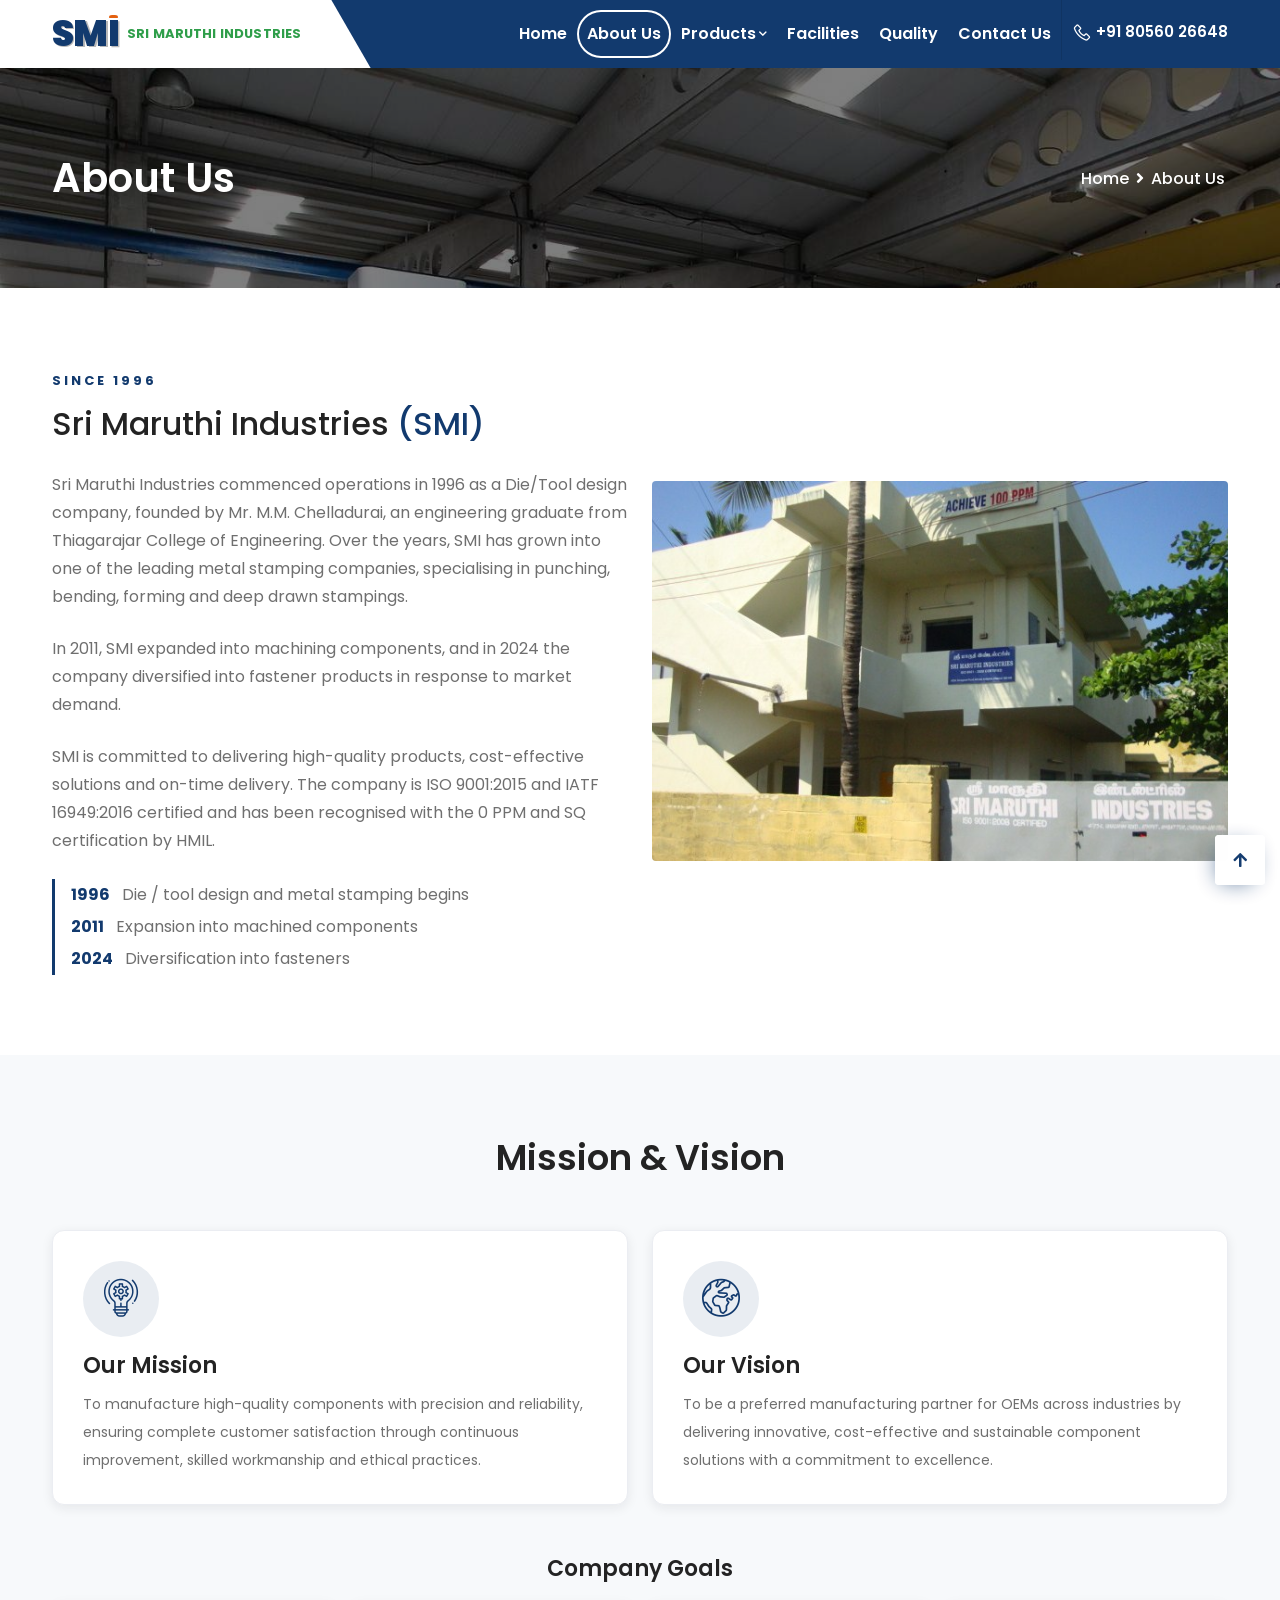
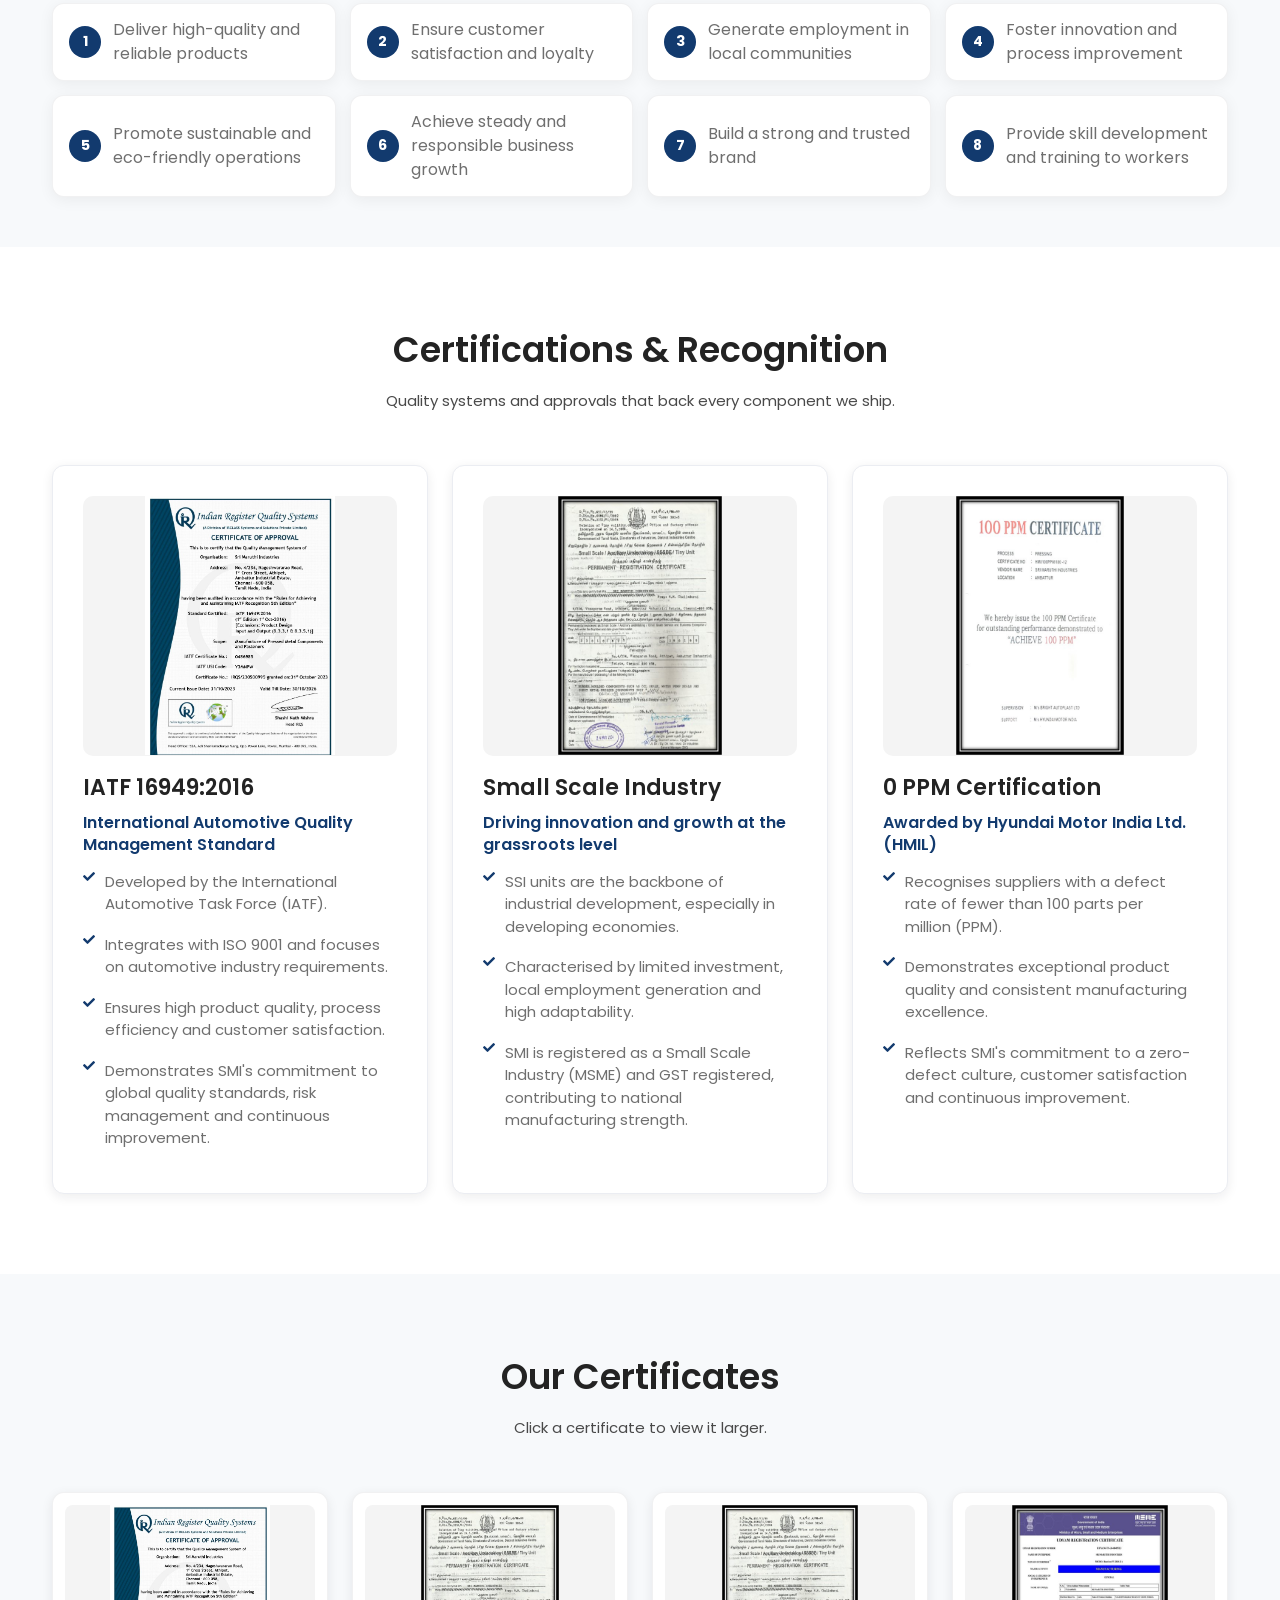
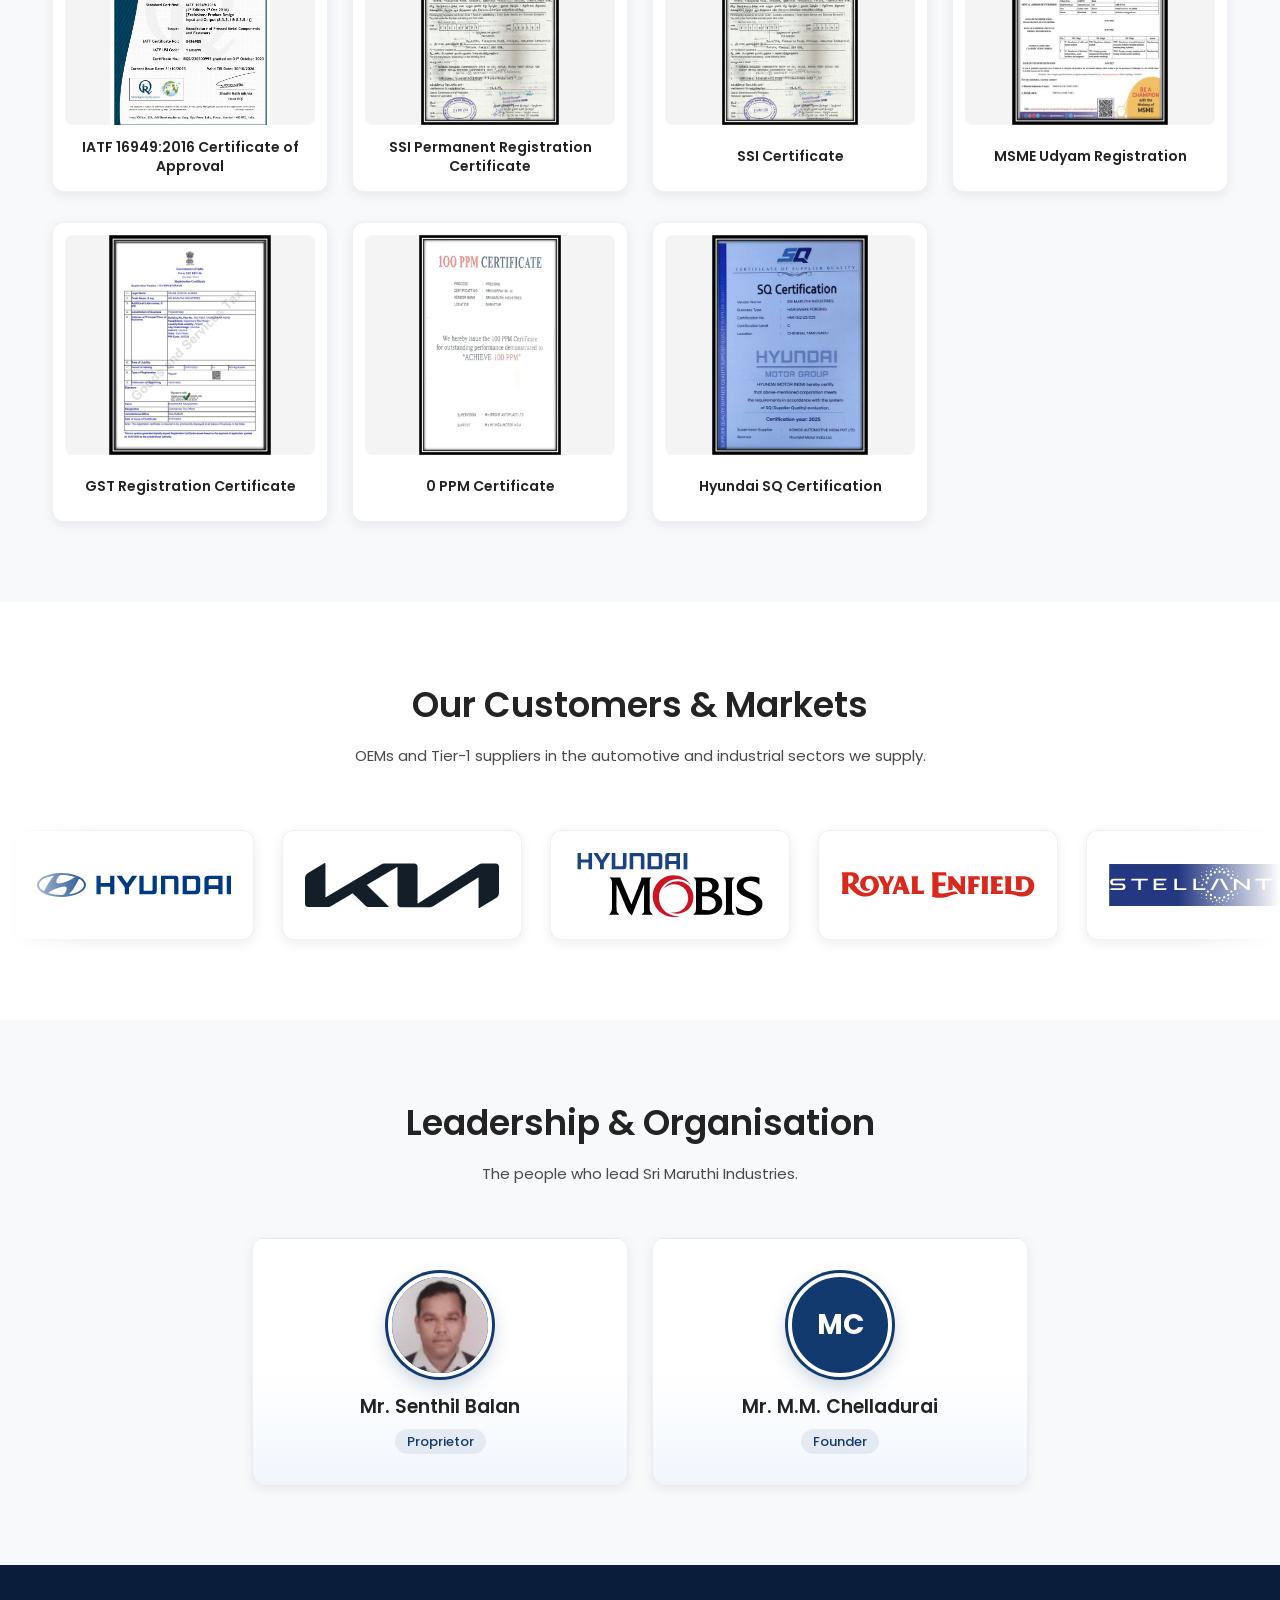
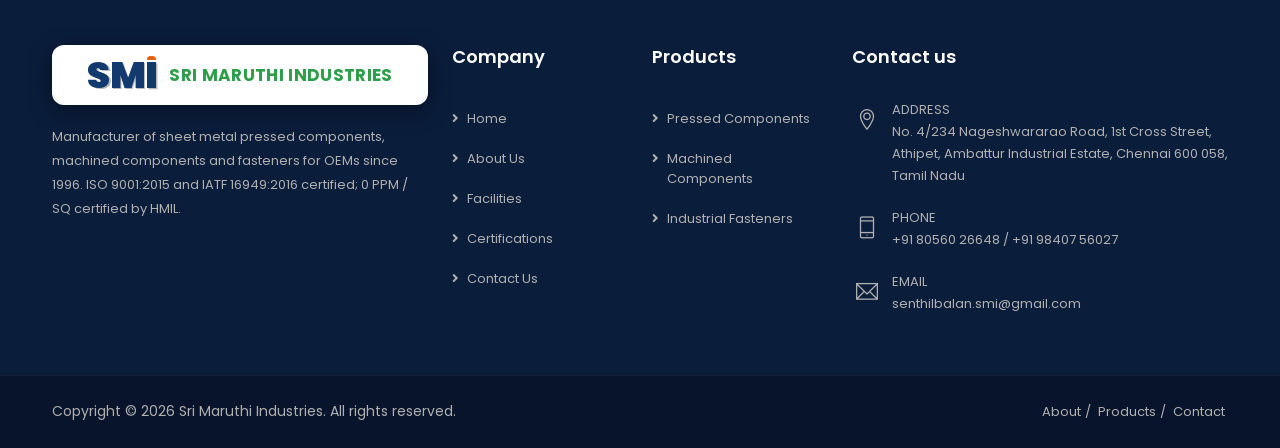
==== commit c403af59: "Add files via upload" ====
--- a/about.html
+++ b/about.html
@@ -18,8 +18,8 @@
 	<link rel="stylesheet" type="text/css" href="css/templete.css">
 	<link rel="preconnect" href="https://fonts.googleapis.com">
 	<link href="https://fonts.googleapis.com/css2?family=Poppins:wght@300;400;500;600;700;800;900&family=Roboto:wght@400;500;700&display=swap" rel="stylesheet">
-	<link rel="stylesheet" type="text/css" href="css/smi.css?v=20261009h">
-	<link rel="stylesheet" type="text/css" href="css/smi-3d.css?v=20261009h">
+	<link rel="stylesheet" type="text/css" href="css/smi.css?v=20261009i">
+	<link rel="stylesheet" type="text/css" href="css/smi-3d.css?v=20261009i">
 </head>
 <body id="bg">
 <div class="page-wraper">
@@ -112,10 +112,10 @@
 			<div class="section-full content-inner bg-white" id="certifications">
 				<div class="container">
 					<div class="section-head text-black text-center"><h2 class="title">Certifications &amp; Recognition</h2><p>Quality systems and approvals that back every component we ship.</p></div>
-					<div class="row"><div class="col-lg-4 col-md-6 m-b30"><div class="icon-bx-wraper bx-style-1 p-a30 radius-sm smi-card h-100"><a href="images/certs/100-ppm.jpg" class="smi-cert-pop smi-cert-top" title="0 PPM Certification"><img loading="lazy" decoding="async" src="images/certs/100-ppm.jpg" alt="0 PPM Certification"></a><div class="icon-content"><h4 class="dlab-tilte">0 PPM Certification</h4><h6 class="text-primary">Awarded by Hyundai Motor India Ltd. (HMIL)</h6><ul class="list-check primary smi-list"><li>Recognises suppliers with a defect rate of fewer than 100 parts per million (PPM).</li><li>Demonstrates exceptional product quality and consistent manufacturing excellence.</li><li>Reflects SMI's commitment to a zero-defect culture, customer satisfaction and continuous improvement.</li></ul></div></div></div><div class="col-lg-4 col-md-6 m-b30"><div class="icon-bx-wraper bx-style-1 p-a30 radius-sm smi-card h-100"><a href="images/certs/iatf-16949.jpg" class="smi-cert-pop smi-cert-top" title="IATF 16949:2016"><img loading="lazy" decoding="async" src="images/certs/iatf-16949.jpg" alt="IATF 16949:2016"></a><div class="icon-content"><h4 class="dlab-tilte">IATF 16949:2016</h4><h6 class="text-primary">International Automotive Quality Management Standard</h6><ul class="list-check primary smi-list"><li>Developed by the International Automotive Task Force (IATF).</li><li>Integrates with ISO 9001 and focuses on automotive industry requirements.</li><li>Ensures high product quality, process efficiency and customer satisfaction.</li><li>Demonstrates SMI's commitment to global quality standards, risk management and continuous improvement.</li></ul></div></div></div><div class="col-lg-4 col-md-6 m-b30"><div class="icon-bx-wraper bx-style-1 p-a30 radius-sm smi-card h-100"><a href="images/certs/ssi-registration.jpg" class="smi-cert-pop smi-cert-top" title="Small Scale Industry"><img loading="lazy" decoding="async" src="images/certs/ssi-registration.jpg" alt="Small Scale Industry"></a><div class="icon-content"><h4 class="dlab-tilte">Small Scale Industry</h4><h6 class="text-primary">Driving innovation and growth at the grassroots level</h6><ul class="list-check primary smi-list"><li>SSI units are the backbone of industrial development, especially in developing economies.</li><li>Characterised by limited investment, local employment generation and high adaptability.</li><li>SMI is registered as a Small Scale Industry (MSME) and GST registered, contributing to national manufacturing strength.</li></ul></div></div></div></div>
+					<div class="row"><div class="col-lg-4 col-md-6 m-b30"><div class="icon-bx-wraper bx-style-1 p-a30 radius-sm smi-card h-100"><a href="images/certs/iatf-16949.jpg" class="smi-cert-pop smi-cert-top" title="IATF 16949:2016"><img loading="lazy" decoding="async" src="images/certs/iatf-16949.jpg" alt="IATF 16949:2016"></a><div class="icon-content"><h4 class="dlab-tilte">IATF 16949:2016</h4><h6 class="text-primary">International Automotive Quality Management Standard</h6><ul class="list-check primary smi-list"><li>Developed by the International Automotive Task Force (IATF).</li><li>Integrates with ISO 9001 and focuses on automotive industry requirements.</li><li>Ensures high product quality, process efficiency and customer satisfaction.</li><li>Demonstrates SMI's commitment to global quality standards, risk management and continuous improvement.</li></ul></div></div></div><div class="col-lg-4 col-md-6 m-b30"><div class="icon-bx-wraper bx-style-1 p-a30 radius-sm smi-card h-100"><a href="images/certs/ssi-registration.jpg" class="smi-cert-pop smi-cert-top" title="Small Scale Industry"><img loading="lazy" decoding="async" src="images/certs/ssi-registration.jpg" alt="Small Scale Industry"></a><div class="icon-content"><h4 class="dlab-tilte">Small Scale Industry</h4><h6 class="text-primary">Driving innovation and growth at the grassroots level</h6><ul class="list-check primary smi-list"><li>SSI units are the backbone of industrial development, especially in developing economies.</li><li>Characterised by limited investment, local employment generation and high adaptability.</li><li>SMI is registered as a Small Scale Industry (MSME) and GST registered, contributing to national manufacturing strength.</li></ul></div></div></div><div class="col-lg-4 col-md-6 m-b30"><div class="icon-bx-wraper bx-style-1 p-a30 radius-sm smi-card h-100"><a href="images/certs/100-ppm.jpg" class="smi-cert-pop smi-cert-top" title="0 PPM Certification"><img loading="lazy" decoding="async" src="images/certs/100-ppm.jpg" alt="0 PPM Certification"></a><div class="icon-content"><h4 class="dlab-tilte">0 PPM Certification</h4><h6 class="text-primary">Awarded by Hyundai Motor India Ltd. (HMIL)</h6><ul class="list-check primary smi-list"><li>Recognises suppliers with a defect rate of fewer than 100 parts per million (PPM).</li><li>Demonstrates exceptional product quality and consistent manufacturing excellence.</li><li>Reflects SMI's commitment to a zero-defect culture, customer satisfaction and continuous improvement.</li></ul></div></div></div></div>
 				</div>
 			</div>
-			<div class="section-full content-inner bg-gray"><div class="container"><div class="section-head text-black text-center"><h2 class="title">Our Certificates</h2><p>Click a certificate to view it larger.</p></div><div class="row smi-cert-gallery"><div class="col-lg-3 col-md-4 col-6 m-b30"><a href="images/certs/100-ppm.jpg" class="smi-cert" title="0 PPM Certificate"><img src="images/certs/100-ppm.jpg" alt="0 PPM Certificate" loading="lazy"><span>0 PPM Certificate</span></a></div><div class="col-lg-3 col-md-4 col-6 m-b30"><a href="images/certs/hyundai-sq.jpg" class="smi-cert" title="Hyundai SQ Certification"><img src="images/certs/hyundai-sq.jpg" alt="Hyundai SQ Certification" loading="lazy"><span>Hyundai SQ Certification</span></a></div><div class="col-lg-3 col-md-4 col-6 m-b30"><a href="images/certs/iatf-16949.jpg" class="smi-cert" title="IATF 16949:2016 Certificate of Approval"><img src="images/certs/iatf-16949.jpg" alt="IATF 16949:2016 Certificate of Approval" loading="lazy"><span>IATF 16949:2016 Certificate of Approval</span></a></div><div class="col-lg-3 col-md-4 col-6 m-b30"><a href="images/certs/ssi-registration.jpg" class="smi-cert" title="SSI Permanent Registration Certificate"><img src="images/certs/ssi-registration.jpg" alt="SSI Permanent Registration Certificate" loading="lazy"><span>SSI Permanent Registration Certificate</span></a></div><div class="col-lg-3 col-md-4 col-6 m-b30"><a href="images/certs/ssi-certificate.jpg" class="smi-cert" title="SSI Certificate"><img src="images/certs/ssi-certificate.jpg" alt="SSI Certificate" loading="lazy"><span>SSI Certificate</span></a></div><div class="col-lg-3 col-md-4 col-6 m-b30"><a href="images/certs/msme-udyam.jpg" class="smi-cert" title="MSME Udyam Registration"><img src="images/certs/msme-udyam.jpg" alt="MSME Udyam Registration" loading="lazy"><span>MSME Udyam Registration</span></a></div><div class="col-lg-3 col-md-4 col-6 m-b30"><a href="images/certs/gst.jpg" class="smi-cert" title="GST Registration Certificate"><img src="images/certs/gst.jpg" alt="GST Registration Certificate" loading="lazy"><span>GST Registration Certificate</span></a></div></div></div></div>
+			<div class="section-full content-inner bg-gray"><div class="container"><div class="section-head text-black text-center"><h2 class="title">Our Certificates</h2><p>Click a certificate to view it larger.</p></div><div class="row smi-cert-gallery"><div class="col-lg-3 col-md-4 col-6 m-b30"><a href="images/certs/iatf-16949.jpg" class="smi-cert" title="IATF 16949:2016 Certificate of Approval"><img src="images/certs/iatf-16949.jpg" alt="IATF 16949:2016 Certificate of Approval" loading="lazy"><span>IATF 16949:2016 Certificate of Approval</span></a></div><div class="col-lg-3 col-md-4 col-6 m-b30"><a href="images/certs/ssi-registration.jpg" class="smi-cert" title="SSI Permanent Registration Certificate"><img src="images/certs/ssi-registration.jpg" alt="SSI Permanent Registration Certificate" loading="lazy"><span>SSI Permanent Registration Certificate</span></a></div><div class="col-lg-3 col-md-4 col-6 m-b30"><a href="images/certs/ssi-certificate.jpg" class="smi-cert" title="SSI Certificate"><img src="images/certs/ssi-certificate.jpg" alt="SSI Certificate" loading="lazy"><span>SSI Certificate</span></a></div><div class="col-lg-3 col-md-4 col-6 m-b30"><a href="images/certs/msme-udyam.jpg" class="smi-cert" title="MSME Udyam Registration"><img src="images/certs/msme-udyam.jpg" alt="MSME Udyam Registration" loading="lazy"><span>MSME Udyam Registration</span></a></div><div class="col-lg-3 col-md-4 col-6 m-b30"><a href="images/certs/gst.jpg" class="smi-cert" title="GST Registration Certificate"><img src="images/certs/gst.jpg" alt="GST Registration Certificate" loading="lazy"><span>GST Registration Certificate</span></a></div><div class="col-lg-3 col-md-4 col-6 m-b30"><a href="images/certs/100-ppm.jpg" class="smi-cert" title="0 PPM Certificate"><img src="images/certs/100-ppm.jpg" alt="0 PPM Certificate" loading="lazy"><span>0 PPM Certificate</span></a></div><div class="col-lg-3 col-md-4 col-6 m-b30"><a href="images/certs/hyundai-sq.jpg" class="smi-cert" title="Hyundai SQ Certification"><img src="images/certs/hyundai-sq.jpg" alt="Hyundai SQ Certification" loading="lazy"><span>Hyundai SQ Certification</span></a></div></div></div></div>
 <div class="section-full content-inner bg-white"><div class="container"><div class="section-head text-black text-center"><h2 class="title">Our Customers &amp; Markets</h2><p>OEMs and Tier-1 suppliers in the automotive and industrial sectors we supply.</p></div></div><div class="smi-marquee"><div class="smi-track"><div class="smi-logo"><img src="images/logos/hyundai.svg" alt="Hyundai Motor India" loading="lazy"></div><div class="smi-logo"><img src="images/logos/kia.svg" alt="Kia" loading="lazy"></div><div class="smi-logo"><img src="images/logos/mobis.svg" alt="Hyundai Mobis" loading="lazy"></div><div class="smi-logo"><img src="images/logos/royal-enfield.svg" alt="Royal Enfield" loading="lazy"></div><div class="smi-logo"><img src="images/logos/stellantis.svg" alt="Stellantis" loading="lazy"></div><div class="smi-logo"><img src="images/logos/welspun.svg" alt="Welspun" loading="lazy"></div><div class="smi-logo"><img src="images/logos/tafe.png" alt="TAFE" loading="lazy"></div><div class="smi-logo"><img src="images/logos/tvs.svg" alt="TVS" loading="lazy"></div><div class="smi-logo"><img src="images/logos/motherson.svg" alt="Motherson" loading="lazy"></div><div class="smi-logo"><img src="images/logos/seoyon.png" alt="Seoyon E-Hwa" loading="lazy"></div><div class="smi-logo"><img src="images/logos/seco-komos.svg" alt="Seco Komos" loading="lazy"></div><div class="smi-logo"><img src="images/logos/donga.png" alt="Donga Automotive India" loading="lazy"></div><div class="smi-logo"><img src="images/logos/sekisui-dljm.png" alt="Sekisui DLJM" loading="lazy"></div><div class="smi-logo"><img src="images/logos/ps-automotive.png" alt="PS Automotive" loading="lazy"></div><div class="smi-logo"><img src="images/logos/national-plastics.png" alt="National Plastics" loading="lazy"></div><div class="smi-logo"><img src="images/logos/aditya-birla.jpg" alt="Aditya Birla Group" loading="lazy"></div><div class="smi-logo"><img src="images/logos/hyundai.svg" alt="Hyundai Motor India" loading="lazy"></div><div class="smi-logo"><img src="images/logos/kia.svg" alt="Kia" loading="lazy"></div><div class="smi-logo"><img src="images/logos/mobis.svg" alt="Hyundai Mobis" loading="lazy"></div><div class="smi-logo"><img src="images/logos/royal-enfield.svg" alt="Royal Enfield" loading="lazy"></div><div class="smi-logo"><img src="images/logos/stellantis.svg" alt="Stellantis" loading="lazy"></div><div class="smi-logo"><img src="images/logos/welspun.svg" alt="Welspun" loading="lazy"></div><div class="smi-logo"><img src="images/logos/tafe.png" alt="TAFE" loading="lazy"></div><div class="smi-logo"><img src="images/logos/tvs.svg" alt="TVS" loading="lazy"></div><div class="smi-logo"><img src="images/logos/motherson.svg" alt="Motherson" loading="lazy"></div><div class="smi-logo"><img src="images/logos/seoyon.png" alt="Seoyon E-Hwa" loading="lazy"></div><div class="smi-logo"><img src="images/logos/seco-komos.svg" alt="Seco Komos" loading="lazy"></div><div class="smi-logo"><img src="images/logos/donga.png" alt="Donga Automotive India" loading="lazy"></div><div class="smi-logo"><img src="images/logos/sekisui-dljm.png" alt="Sekisui DLJM" loading="lazy"></div><div class="smi-logo"><img src="images/logos/ps-automotive.png" alt="PS Automotive" loading="lazy"></div><div class="smi-logo"><img src="images/logos/national-plastics.png" alt="National Plastics" loading="lazy"></div><div class="smi-logo"><img src="images/logos/aditya-birla.jpg" alt="Aditya Birla Group" loading="lazy"></div></div></div></div><div class="section-full content-inner bg-gray">
 				<div class="container">
 					<div class="section-head text-black text-center"><h2 class="title">Leadership &amp; Organisation</h2><p>The people who lead Sri Maruthi Industries.</p></div>
@@ -201,7 +201,7 @@
 <script src="plugins/owl-carousel/owl.carousel.js"></script>
 <script src="js/custom.js"></script>
 <script src="js/dz.carousel.min.js"></script>
-<script src="js/smi-3d.js?v=20261009h"></script>
+<script src="js/smi-3d.js?v=20261009i"></script>
 <script>
 $(function () { $('.smi-cert-gallery').magnificPopup({ delegate: 'a', type: 'image', gallery: { enabled: true }, image: { titleSrc: 'title' } });
 	$('.smi-cert-pop').magnificPopup({ type: 'image', image: { titleSrc: 'title' } }); });
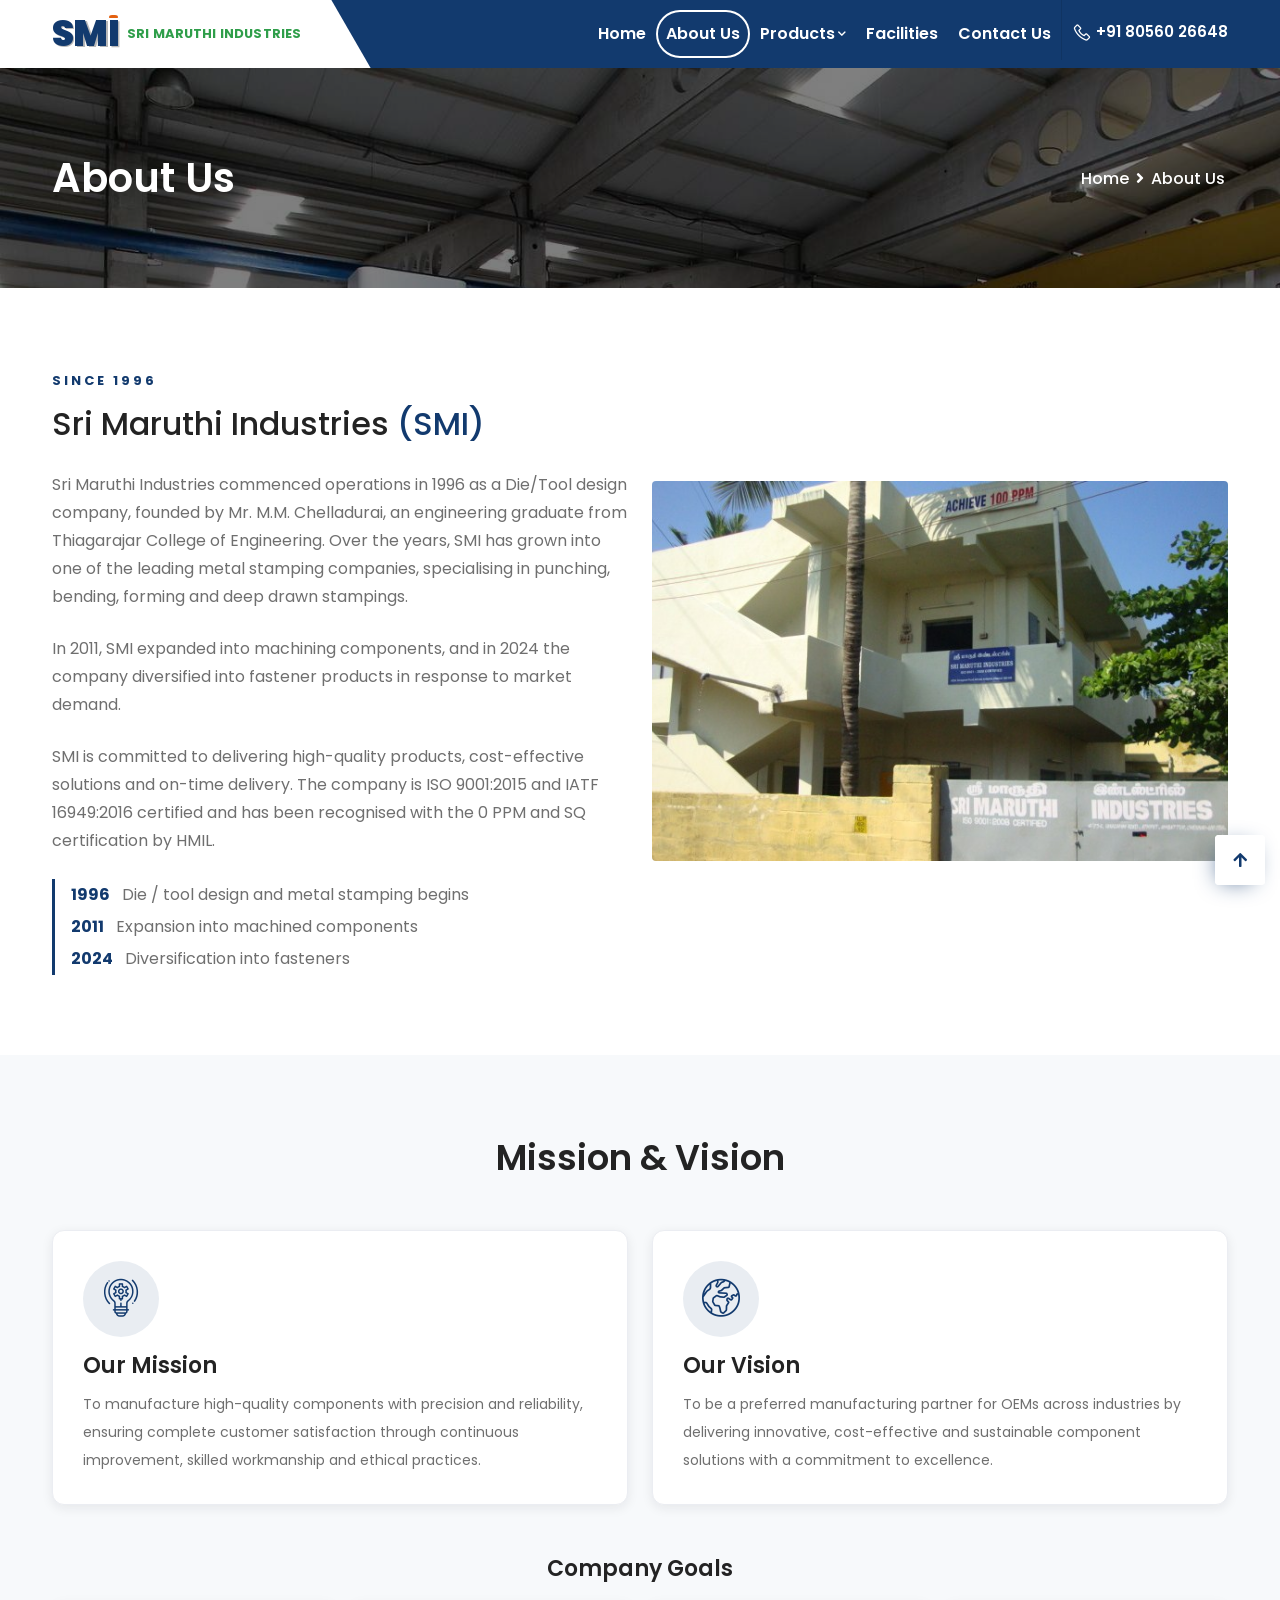
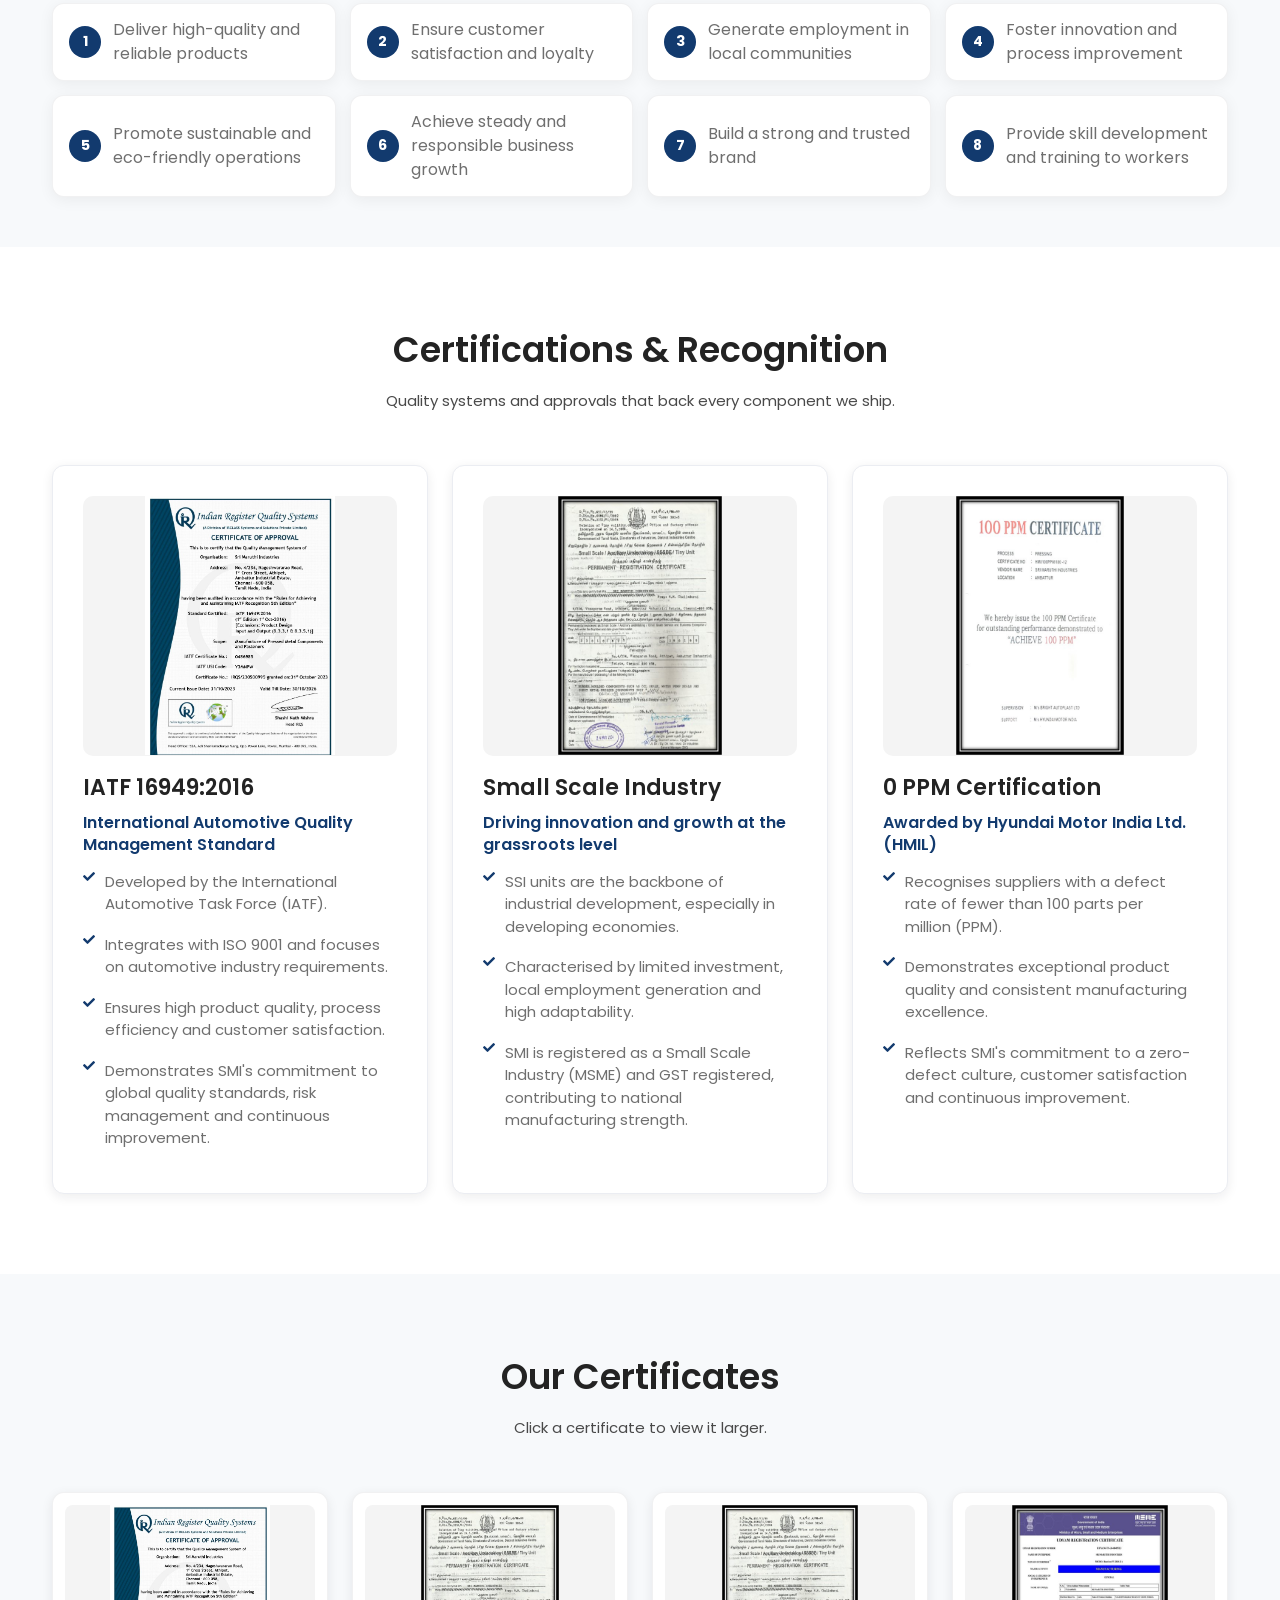
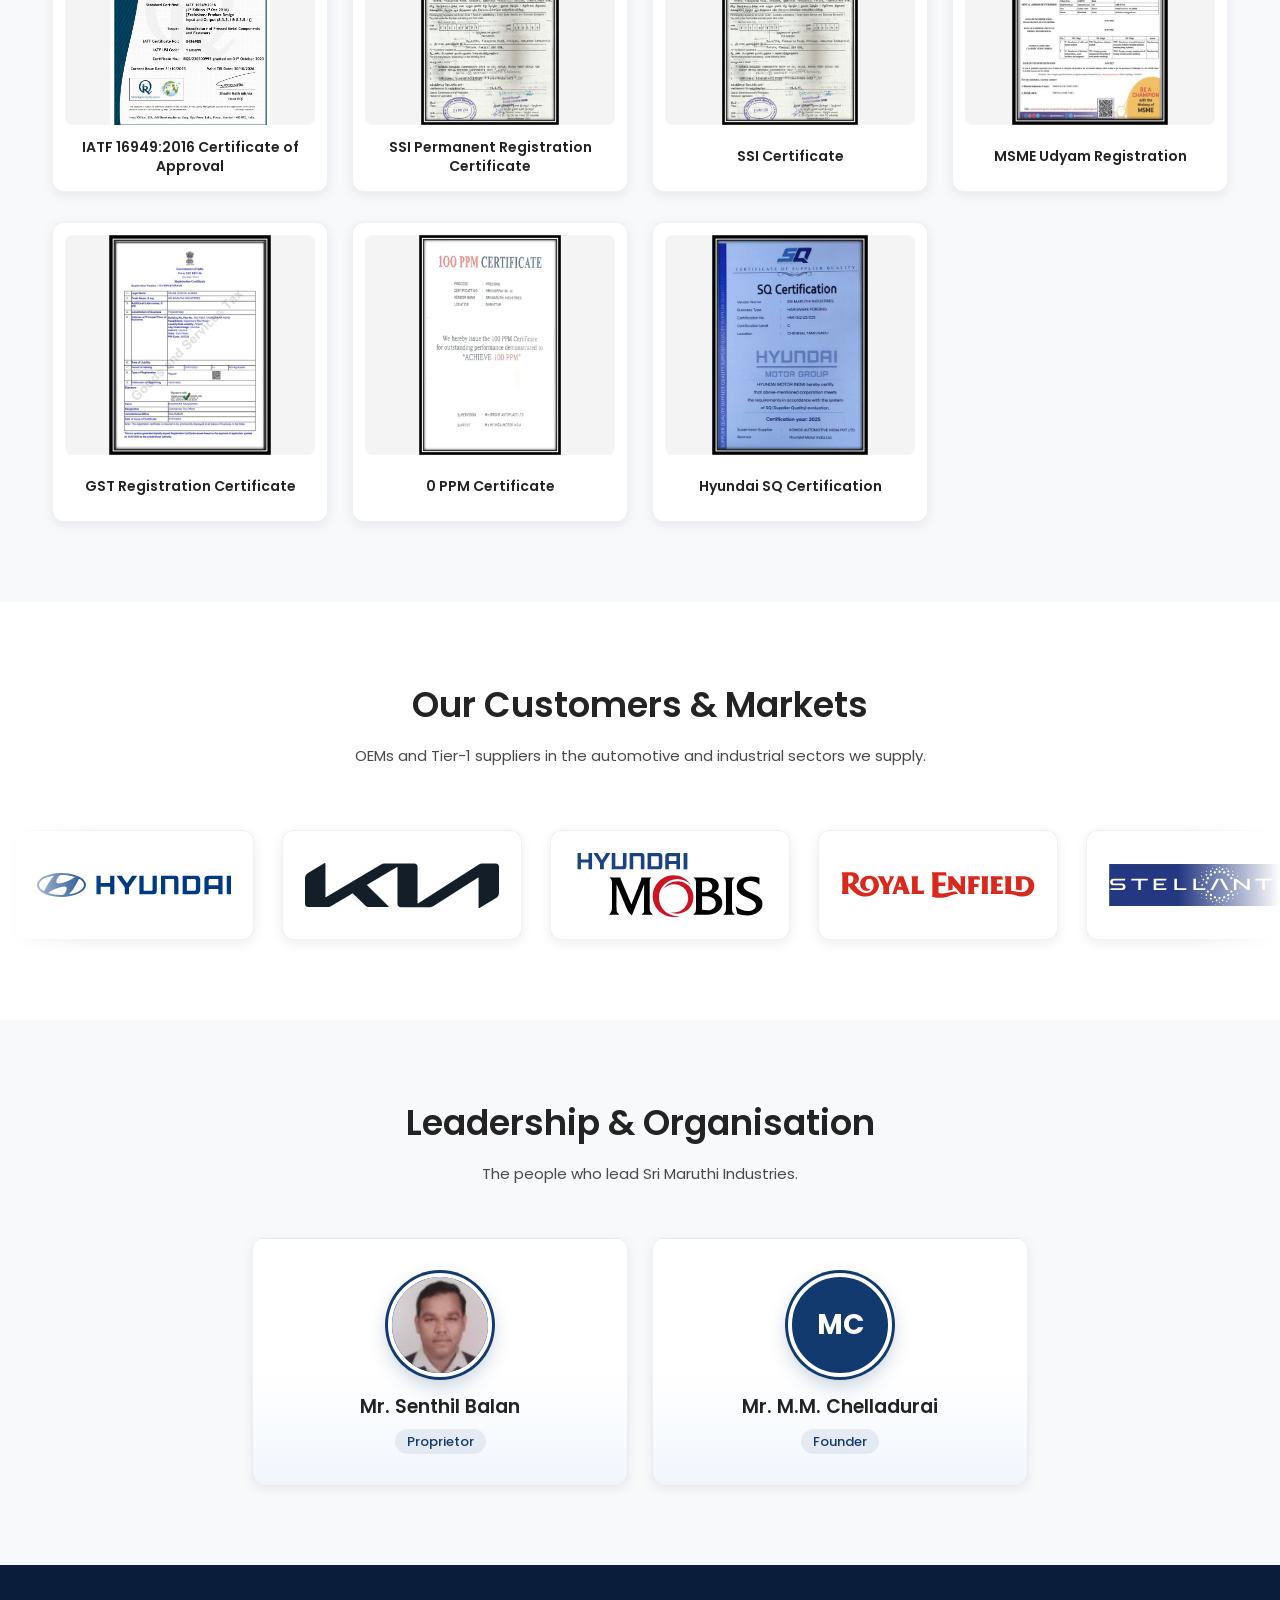
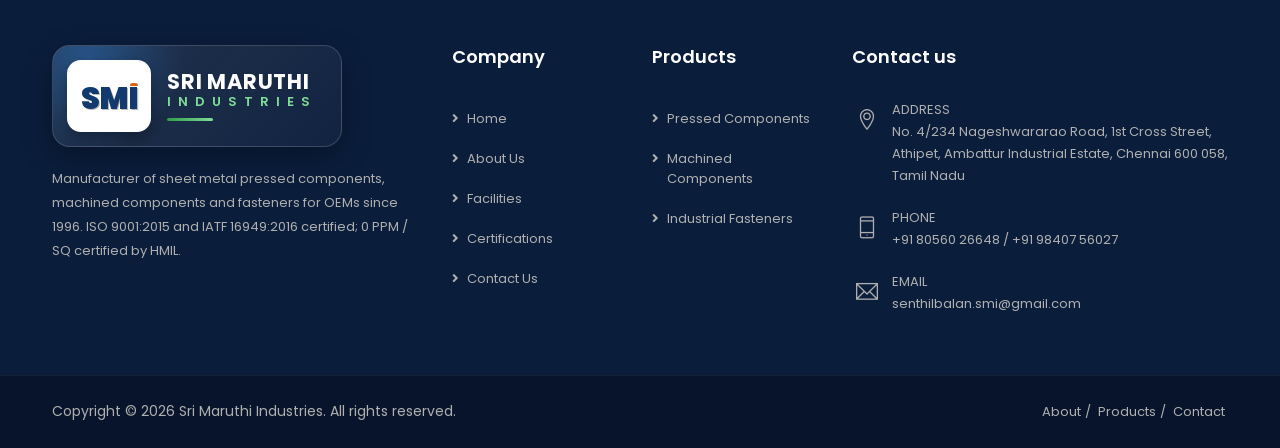
==== commit c2ad9964: "new" ====
--- a/about.html
+++ b/about.html
@@ -18,8 +18,8 @@
 	<link rel="stylesheet" type="text/css" href="css/templete.css">
 	<link rel="preconnect" href="https://fonts.googleapis.com">
 	<link href="https://fonts.googleapis.com/css2?family=Poppins:wght@300;400;500;600;700;800;900&family=Roboto:wght@400;500;700&display=swap" rel="stylesheet">
-	<link rel="stylesheet" type="text/css" href="css/smi.css?v=20261009i">
-	<link rel="stylesheet" type="text/css" href="css/smi-3d.css?v=20261009i">
+	<link rel="stylesheet" type="text/css" href="css/smi.css?v=20261010a">
+	<link rel="stylesheet" type="text/css" href="css/smi-3d.css?v=20261010a">
 </head>
 <body id="bg">
 <div class="page-wraper">
@@ -49,7 +49,6 @@
 <li class="active"><a href="about.html">About Us</a></li>
 <li><a href="products.html">Products<i class="fas fa-chevron-down"></i></a><ul class="sub-menu"><li><a href="products.html#pressed">Pressed Components</a></li><li><a href="products.html#machined">Machined Components</a></li><li><a href="products.html#fasteners">Industrial Fasteners</a></li></ul></li>
 <li><a href="facilities.html">Facilities</a></li>
-<li><a href="about.html#certifications">Quality</a></li>
 <li><a href="contact.html">Contact Us</a></li>
 
 						</ul>
@@ -133,7 +132,7 @@
                 <div class="row">
 					<div class="col-md-4 col-lg-4 footer-col-4">
 						<div class="widget">
-							<div class="smi-foot-plate m-b20"><a href="index.html"><div class="smi-brand full" role="img" aria-label="Sri Maruthi Industries"><span class="b-row"><span class="b-mark">SM<span class="b-i"><i></i></span></span><span class="b-name">SRI MARUTHI INDUSTRIES</span></span></div></a></div>
+							<a class="smi-fbrand m-b20" href="index.html" aria-label="Sri Maruthi Industries"><span class="fb-tile smi-brand"><span class="b-mark">SM<span class="b-i"><i></i></span></span></span><span class="fb-text"><strong>SRI MARUTHI</strong><em>INDUSTRIES</em><span class="fb-line"></span></span></a>
 							<p>Manufacturer of sheet metal pressed components, machined components and fasteners for OEMs since 1996. ISO 9001:2015 and IATF 16949:2016 certified; 0 PPM / SQ certified by HMIL.</p>
 						</div>
 					</div>
@@ -201,7 +200,7 @@
 <script src="plugins/owl-carousel/owl.carousel.js"></script>
 <script src="js/custom.js"></script>
 <script src="js/dz.carousel.min.js"></script>
-<script src="js/smi-3d.js?v=20261009i"></script>
+<script src="js/smi-3d.js?v=20261010a"></script>
 <script>
 $(function () { $('.smi-cert-gallery').magnificPopup({ delegate: 'a', type: 'image', gallery: { enabled: true }, image: { titleSrc: 'title' } });
 	$('.smi-cert-pop').magnificPopup({ type: 'image', image: { titleSrc: 'title' } }); });
--- a/css/smi.css
+++ b/css/smi.css
@@ -291,3 +291,130 @@
 .site-footer .footer-title, .site-footer h5 { color: #fff; }
 .site-footer a:hover { color: #7db6f2; }
 .smi-foot-plate { box-shadow: 0 6px 22px rgba(0,0,0,.4); }
+
+/* ===== home "Our Products": modern card (photo on top, label + name + arrow below) ===== */
+.smi-pcard { display: block; background: #fff; border-radius: 18px; overflow: hidden; box-shadow: 0 12px 32px rgba(0,0,0,.38); color: #10213f; text-decoration: none !important; transition: transform .35s cubic-bezier(.2,.7,.2,1), box-shadow .35s; height: 100%; }
+.smi-pcard:hover { transform: translateY(-8px); box-shadow: 0 20px 44px rgba(0,0,0,.5); color: #10213f; }
+.smi-pcard .pc-img { display: block; position: relative; aspect-ratio: 4 / 3; overflow: hidden; background: #2b2b33; }
+.smi-pcard .pc-img img { width: 100% !important; height: 100% !important; object-fit: cover; display: block; transition: transform .7s cubic-bezier(.2,.7,.2,1); }
+.smi-pcard:hover .pc-img img { transform: scale(1.09); }
+.smi-pcard .pc-img::after { content: ""; position: absolute; left: 0; right: 0; bottom: 0; height: 4px; background: linear-gradient(90deg, #123a6e, #2f7fd0); }
+.smi-pcard .pc-body { display: flex; flex-direction: column; justify-content: center; gap: 5px; position: relative; padding: 16px 70px 18px 22px; min-height: 96px; text-align: left; }
+.smi-pcard .pc-cat { font-size: 11px; font-weight: 600; letter-spacing: 1.8px; text-transform: uppercase; color: #2f7fd0; line-height: 1; }
+.smi-pcard .pc-name { font-size: 18px; font-weight: 600; line-height: 1.3; color: #10213f; font-family: 'Poppins', sans-serif; }
+.smi-pcard .pc-go { position: absolute; right: 18px; top: 50%; width: 40px; height: 40px; margin-top: -20px; border-radius: 50%; background: #e8f0fb; color: #123a6e; display: flex; align-items: center; justify-content: center; font-size: 14px; transition: background .3s, color .3s, transform .3s; }
+.smi-pcard .pc-go i { font-size: 14px; }
+.smi-pcard:hover .pc-go { background: #123a6e; color: #fff; transform: translateX(4px); }
+.img-carousel-dots-nav .owl-stage { display: flex; padding: 14px 0 22px; }
+.img-carousel-dots-nav .owl-item { display: flex; }
+.img-carousel-dots-nav .owl-item .item { width: 100%; padding: 0 2px; }
+@media (max-width: 575px) { .smi-pcard .pc-name { font-size: 16px; } .smi-pcard .pc-body { min-height: 86px; } }
+
+/* ===== Products page: aligned two-column sections (table left, photo + quote card right) ===== */
+.ps-row { align-items: stretch; }
+.ps-left { display: flex; flex-direction: column; }
+.ps-left > h5 { font-size: 17px; font-weight: 600; color: #10213f; margin: 0 0 10px; }
+.ps-left > h5:not(:first-child) { margin-top: 26px; }
+.ps-left > .table-responsive { flex: 1 1 auto; display: block; }
+.ps-left .smi-table { height: 100%; margin: 0; }
+.ps-right { display: flex; flex-direction: column; gap: 16px; }
+.ps-photo { width: 100%; aspect-ratio: 3 / 2; object-fit: cover; display: block; border-radius: 14px; box-shadow: 0 6px 20px rgba(20,30,60,.16); }
+.ps-cta { flex: 1 1 auto; min-height: 112px; display: flex; flex-direction: column; justify-content: center; gap: 4px; padding: 20px 26px; border-radius: 14px; color: #fff !important; text-decoration: none !important;
+  background: linear-gradient(135deg, #0a2347, #123a6e 60%, #1b4f93); box-shadow: 0 6px 20px rgba(18,58,110,.28); transition: transform .3s, box-shadow .3s; }
+.ps-cta:hover { transform: translateY(-4px); box-shadow: 0 14px 30px rgba(18,58,110,.4); }
+.ps-cta-t { font-size: 18px; font-weight: 600; line-height: 1.3; }
+.ps-cta-s { font-size: 13px; opacity: .8; line-height: 1.5; }
+.ps-cta-b { margin-top: 10px; font-size: 12px; font-weight: 700; letter-spacing: 1.6px; color: #9cc9f6; }
+.ps-cta-b i { margin-left: 6px; font-size: 11px; transition: transform .3s; display: inline-block; }
+.ps-cta:hover .ps-cta-b i { transform: translateX(5px); }
+.smi-pic td:nth-child(2), .smi-pic th:nth-child(2) { font-weight: 500; }
+.smi-pic th:nth-child(2), .smi-pic td:nth-child(2) { padding-left: 18px; }
+@media (max-width: 991px) { .ps-left .smi-table { height: auto; } }
+@media (min-width: 992px) {
+  .ps-photo { flex: 1 1 0; min-height: 150px; aspect-ratio: auto; }
+  .ps-cta { flex: 0 0 auto; min-height: 0; }
+}
+
+/* ===== Products "More Components": horizontal-feel modern cards ===== */
+.smi-mcard { display: flex; flex-direction: column; height: 100%; background: #fff; border-radius: 18px; overflow: hidden; border: 1px solid rgba(16,33,63,.07); box-shadow: 0 6px 22px rgba(16,33,63,.09); color: #10213f; text-decoration: none !important; transition: transform .35s cubic-bezier(.2,.7,.2,1), box-shadow .35s, border-color .35s; }
+.smi-mcard:hover { transform: translateY(-8px); box-shadow: 0 18px 40px rgba(18,58,110,.22); border-color: rgba(18,58,110,.3); color: #10213f; }
+.smi-mcard .mc-img { display: block; position: relative; aspect-ratio: 16 / 10; overflow: hidden; background: #2b2b33; }
+.smi-mcard .mc-img img { width: 100% !important; height: 100% !important; object-fit: cover; display: block; transition: transform .7s cubic-bezier(.2,.7,.2,1); }
+.smi-mcard:hover .mc-img img { transform: scale(1.08); }
+.smi-mcard .mc-body { display: flex; flex-direction: column; flex: 1 1 auto; padding: 18px 22px 20px; text-align: left; }
+.smi-mcard .mc-tag { align-self: flex-start; padding: 4px 12px; border-radius: 20px; background: #e8f0fb; color: #123a6e; font-size: 11px; font-weight: 600; letter-spacing: 1.4px; text-transform: uppercase; line-height: 1.2; }
+.smi-mcard .mc-name { margin-top: 12px; font-size: 19px; font-weight: 600; line-height: 1.3; color: #10213f; font-family: 'Poppins', sans-serif; }
+.smi-mcard .mc-desc { margin-top: 6px; font-size: 14px; line-height: 1.6; color: #6a7488; flex: 1 1 auto; }
+.smi-mcard .mc-link { margin-top: 14px; padding-top: 14px; border-top: 1px solid #edf0f5; font-size: 13px; font-weight: 600; color: #123a6e; display: flex; align-items: center; justify-content: space-between; }
+.smi-mcard .mc-link i { width: 32px; height: 32px; border-radius: 50%; background: #e8f0fb; display: inline-flex; align-items: center; justify-content: center; font-size: 12px; transition: background .3s, color .3s, transform .3s; }
+.smi-mcard:hover .mc-link i { background: #123a6e; color: #fff; transform: translateX(4px); }
+
+/* SMI mark never wraps or shrinks, at any screen width */
+.smi-brand .b-mark { white-space: nowrap !important; flex: 0 0 auto !important; flex-wrap: nowrap !important; width: max-content; min-width: max-content; }
+.smi-brand .b-i { flex: 0 0 auto; }
+.smi-brand .b-row { flex-wrap: nowrap !important; }
+.smi-brand.compact .b-name { flex: 0 1 auto; min-width: 0; }
+@media (max-width: 575px) { .smi-brand.compact .b-name { max-width: 110px !important; } }
+@media (max-width: 340px) { .smi-brand.compact .b-mark { font-size: 24px !important; } .smi-brand.compact .b-name, .smi-brand.compact .b-name span { font-size: 10px !important; } }
+
+/* ===== footer brand lockup (replaces the plain white plate) ===== */
+.smi-fbrand { position: relative; display: inline-flex; align-items: center; gap: 16px; padding: 14px 24px 14px 14px; border-radius: 18px; text-decoration: none !important;
+  background: linear-gradient(135deg, rgba(255,255,255,.10), rgba(255,255,255,.03)); border: 1px solid rgba(255,255,255,.16); box-shadow: 0 10px 30px rgba(0,0,0,.28); overflow: hidden; transition: transform .3s, border-color .3s; }
+.smi-fbrand::before { content: ""; position: absolute; width: 190px; height: 190px; left: -60px; top: -80px; border-radius: 50%; background: radial-gradient(circle, rgba(47,127,208,.45), rgba(47,127,208,0) 70%); pointer-events: none; }
+.smi-fbrand:hover { transform: translateY(-3px); border-color: rgba(125,182,242,.55); }
+.smi-fbrand .fb-tile { position: relative; width: 84px; height: 72px; border-radius: 14px; background: #fff; display: flex !important; align-items: center; justify-content: center; flex: 0 0 auto; box-shadow: 0 6px 16px rgba(0,0,0,.35); }
+.smi-fbrand .fb-tile .b-mark { font-size: 31px; padding-top: 5px; }
+.smi-fbrand .fb-text { position: relative; display: flex; flex-direction: column; gap: 3px; line-height: 1; }
+.smi-fbrand .fb-text strong { font-family: 'Poppins', sans-serif; font-weight: 700; font-size: 21px; letter-spacing: .8px; color: #fff; }
+.smi-fbrand .fb-text em { font-style: normal; font-family: 'Poppins', sans-serif; font-weight: 600; font-size: 13px; letter-spacing: 7px; color: #7fdc97; }
+.smi-fbrand .fb-line { display: block; width: 46px; height: 3px; margin-top: 7px; border-radius: 3px; background: linear-gradient(90deg, #2f9e4a, #7fdc97); transition: width .4s; }
+.smi-fbrand:hover .fb-line { width: 100%; }
+@media (max-width: 400px) { .smi-fbrand { gap: 12px; padding-right: 16px; } .smi-fbrand .fb-tile { width: 70px; height: 62px; } .smi-fbrand .fb-tile .b-mark { font-size: 26px; } .smi-fbrand .fb-text strong { font-size: 17px; } .smi-fbrand .fb-text em { font-size: 11px; letter-spacing: 5px; } }
+
+/* ===== Home "Our story" tabs + slides: modern, aligned ===== */
+/* tabs */
+#sync2 .owl-stage { display: flex; padding: 6px 0 22px; }
+#sync2 .owl-item { display: flex; }
+#sync2 .owl-item > .item { width: 100%; display: flex; }
+#sync2 .project-owbx { width: 100%; display: flex; flex-direction: column; align-items: center; justify-content: center; gap: 12px; min-height: 128px; padding: 22px 14px; border-radius: 16px; background: #fff; border: 1px solid rgba(16,33,63,.08); box-shadow: 0 4px 16px rgba(16,33,63,.07); cursor: pointer; transition: transform .3s, box-shadow .3s, background .3s, border-color .3s; }
+#sync2 .project-owbx i { display: flex; align-items: center; justify-content: center; width: 56px; height: 56px; border-radius: 50%; background: #e8f0fb; font-size: 30px; line-height: 1; margin: 0; color: #123a6e; transition: background .3s, color .3s; }
+#sync2 .project-owbx .title { margin: 0; font-family: 'Poppins', sans-serif; font-size: 15px; font-weight: 600; line-height: 1.3; text-align: center; color: #10213f; }
+#sync2 .project-owbx:hover { transform: translateY(-5px); box-shadow: 0 12px 28px rgba(18,58,110,.18); border-color: rgba(18,58,110,.3); }
+#sync2 .owl-item.current .project-owbx, #sync2 .owl-item.active.current .project-owbx { background: linear-gradient(135deg, #0a2347, #123a6e 55%, #1b4f93); border-color: transparent; box-shadow: 0 14px 30px rgba(18,58,110,.38); }
+#sync2 .owl-item.current .project-owbx i { background: rgba(255,255,255,.16); color: #fff; }
+#sync2 .owl-item.current .project-owbx .title { color: #fff; }
+#sync2 .owl-item.current .project-owbx:after { display: none; }
+
+/* slides: text column and photo column on one grid, vertically centred */
+#sync1 .item > .row { align-items: center; min-height: 440px; }
+#sync1 .our-story { padding: 10px 20px 10px 10px; }
+#sync1 .our-story.content-bx1 { padding: 10px 10px 10px 30px; }
+#sync1 .our-story > span { display: inline-block; padding: 6px 14px; margin-bottom: 18px; border-radius: 30px; background: #e8f0fb; color: #123a6e; font-family: 'Poppins', sans-serif; font-size: 12px; font-weight: 600; letter-spacing: 2.5px; text-transform: uppercase; line-height: 1.2; }
+#sync1 .our-story h2.title { font-family: 'Poppins', sans-serif; font-size: 40px; line-height: 1.22; font-weight: 700; color: #10213f; letter-spacing: -.3px; margin: 0 0 14px; }
+#sync1 .our-story h2.title span { font-family: 'Poppins', sans-serif; font-style: normal; font-weight: 700; background: linear-gradient(90deg, #123a6e, #2f7fd0); -webkit-background-clip: text; background-clip: text; color: transparent; }
+#sync1 .our-story h4.title { font-family: 'Poppins', sans-serif; font-size: 18px; line-height: 1.5; font-weight: 600; color: #2f7fd0; margin: 0 0 14px; }
+#sync1 .our-story p { font-size: 15.5px; line-height: 1.85; color: #4a5468; margin-bottom: 24px; }
+#sync1 .our-story .site-button { border-radius: 40px; padding: 13px 30px; font-weight: 600; letter-spacing: .5px; }
+#sync1 .story-img { width: 100%; height: auto; aspect-ratio: 3 / 2; object-fit: cover; border-radius: 20px; box-shadow: 0 18px 44px rgba(16,33,63,.22); }
+#sync1 .owl-nav .owl-prev, #sync1 .owl-nav .owl-next { width: 46px; height: 46px; border-radius: 50%; background: #fff; box-shadow: 0 6px 18px rgba(16,33,63,.18); color: #123a6e; display: flex; align-items: center; justify-content: center; }
+#sync1 .owl-nav .owl-prev:hover, #sync1 .owl-nav .owl-next:hover { background: #123a6e; color: #fff; }
+@media (max-width: 991px) { #sync1 .item > .row { min-height: 0; } #sync1 .our-story h2.title { font-size: 30px; } #sync1 .our-story, #sync1 .our-story.content-bx1 { padding: 6px 4px; } }
+@media (max-width: 575px) { #sync2 .project-owbx { min-height: 108px; padding: 16px 8px; } #sync2 .project-owbx .title { font-size: 13px; } #sync2 .project-owbx i { width: 46px; height: 46px; font-size: 24px; } #sync1 .our-story h2.title { font-size: 26px; } }
+@media (max-width: 767px) { #sync1 .owl-nav { display: none !important; } #sync1 .our-story { padding: 6px 6px 6px 8px; } }
+
+/* ===== Facilities machine cards (same family as More Components) ===== */
+.smi-fcard { cursor: default; }
+.smi-fcard .mc-img { aspect-ratio: 4 / 3; background: #1f2530; }
+.smi-fcard .mc-body { padding: 16px 20px 18px; }
+.smi-fcard .mc-name { margin-top: 10px; font-size: 17px; }
+.smi-fcard .mc-spec { margin-top: 10px; padding-top: 12px; border-top: 1px solid #edf0f5; display: flex; align-items: flex-start; gap: 9px; font-size: 13.5px; line-height: 1.5; color: #4a5468; font-weight: 500; flex: 1 1 auto; }
+.smi-fcard .mc-spec i { flex: 0 0 auto; margin-top: 3px; color: #2f7fd0; font-size: 13px; }
+.smi-fcard::after { content: ""; display: block; height: 4px; background: linear-gradient(90deg, #123a6e, #2f7fd0); transform: scaleX(0); transform-origin: left; transition: transform .45s ease; }
+.smi-fcard:hover::after { transform: scaleX(1); }
+@media (max-width: 575px) {
+  .smi-fcard .mc-body { padding: 12px 12px 14px; }
+  .smi-fcard .mc-name { font-size: 14px; margin-top: 8px; }
+  .smi-fcard .mc-tag { font-size: 9.5px; padding: 3px 9px; letter-spacing: 1px; }
+  .smi-fcard .mc-spec { font-size: 12px; gap: 6px; margin-top: 8px; padding-top: 8px; }
+  .smi-fcard .mc-spec i { display: none; }
+}
